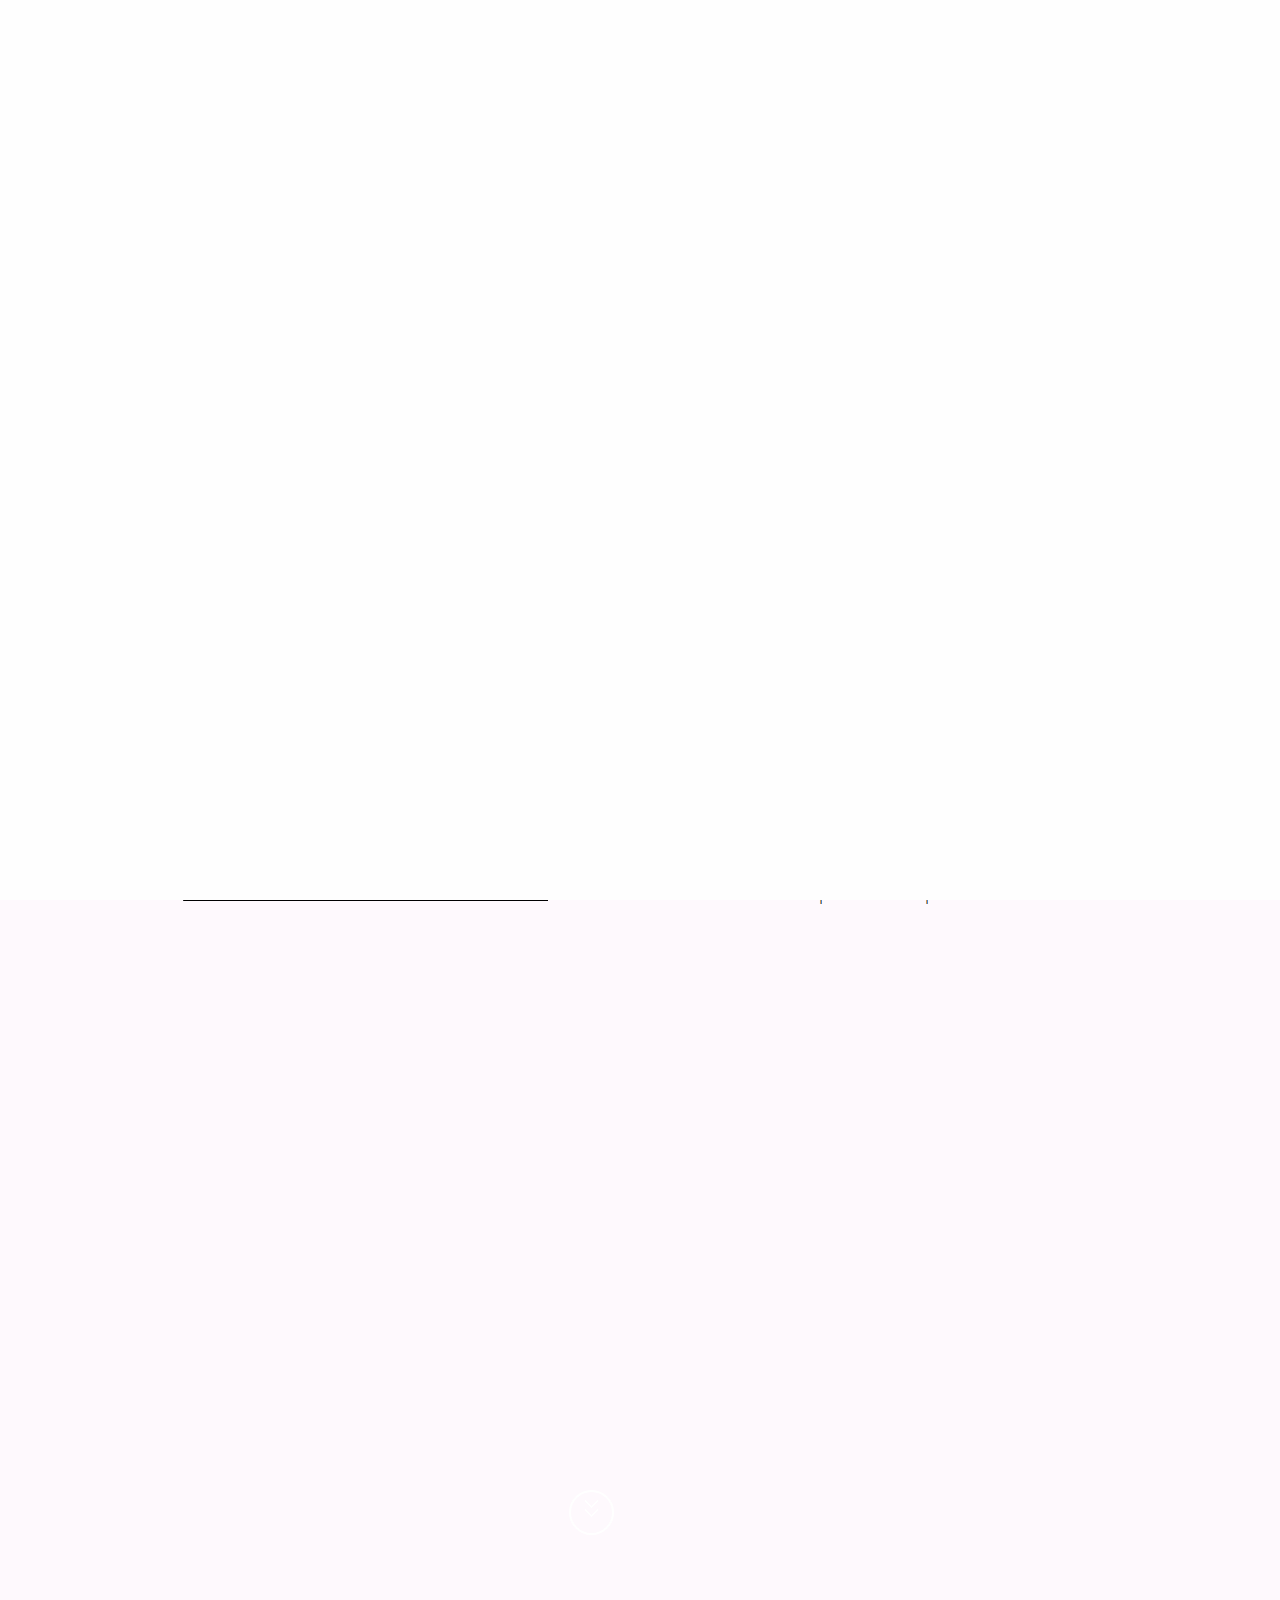
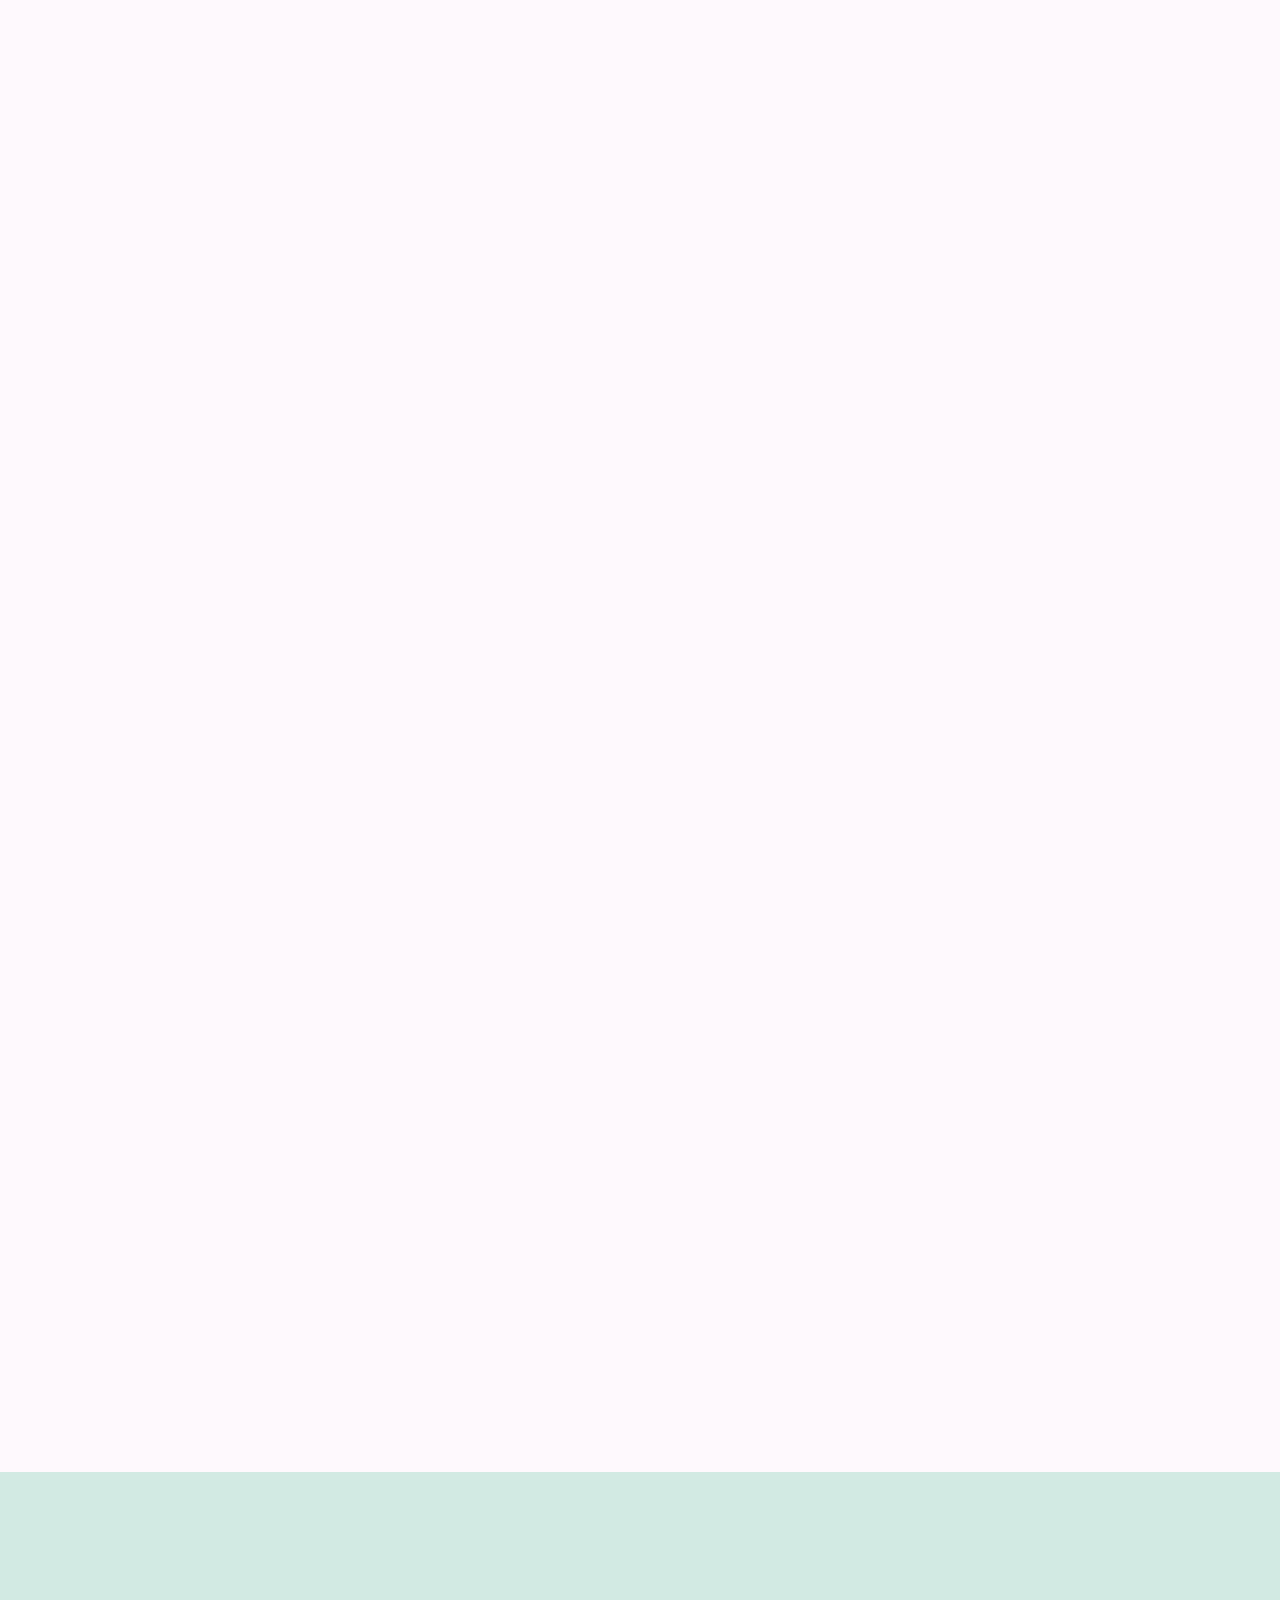
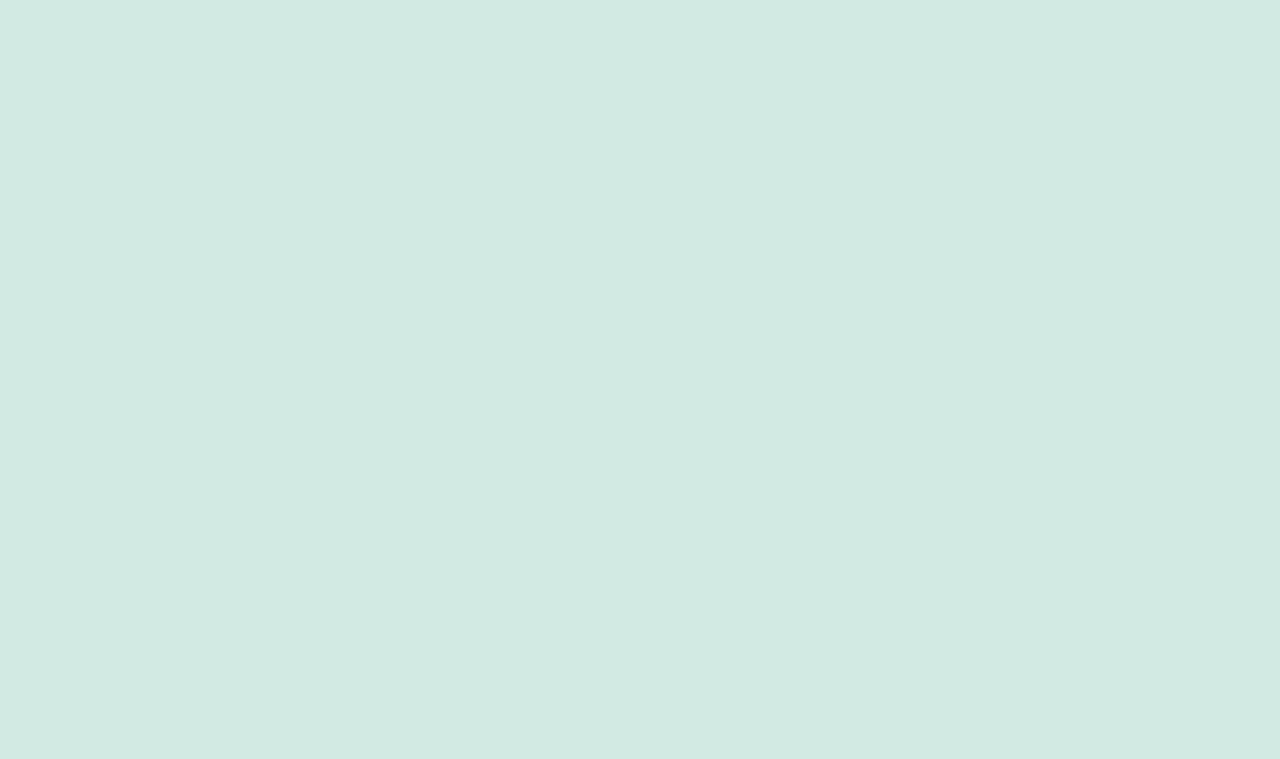
==== index.html @ eb75ded3 "folder change" ====
<!doctype html>
<!--[if lt IE 7]>      <html class="no-js lt-ie9 lt-ie8 lt-ie7" lang=""> <![endif]-->
<!--[if IE 7]>         <html class="no-js lt-ie9 lt-ie8" lang=""> <![endif]-->
<!--[if IE 8]>         <html class="no-js lt-ie9" lang=""> <![endif]-->
<!--[if gt IE 8]><!--> <html class="no-js" lang=""> <!--<![endif]-->
    <head>
        <meta charset="utf-8">
        <meta http-equiv="X-UA-Compatible" content="IE=edge,chrome=1">
        <title>Pink-Donut One Page Template</title>
        <meta name="description" content="">
        <meta name="viewport" content="width=device-width, initial-scale=1">
        <link rel="apple-touch-icon" href="apple-touch-icon.png">

        <!--<link href='https://fonts.googleapis.com/css?family=Titillium+Web:400,200,300,600,700' rel='stylesheet' type='text/css'>-->
        <link rel="stylesheet" href="assets/css/fonticons.css">
        <link rel="stylesheet" href="assets/fonts/stylesheet.css">
        <link rel="stylesheet" href="assets/css/font-awesome.min.css">
        <link rel="stylesheet" href="assets/css/bootstrap.min.css">
        <!--        <link rel="stylesheet" href="assets/css/bootstrap-theme.min.css">-->


        <!--For Plugins external css-->
        <link rel="stylesheet" href="assets/css/plugins.css" />

        <!--Theme custom css -->
        <link rel="stylesheet" href="assets/css/style.css">

        <!--Theme Responsive css-->
        <link rel="stylesheet" href="assets/css/responsive.css" />

        <script src="assets/js/vendor/modernizr-2.8.3-respond-1.4.2.min.js"></script>
    </head>
    <body>
        <!--[if lt IE 8]>
            <p class="browserupgrade">You are using an <strong>outdated</strong> browser. Please <a href="http://browsehappy.com/">upgrade your browser</a> to improve your experience.</p>
        <![endif]-->
		<div class='preloader'><div class='loaded'>&nbsp;</div></div>
        <!--Home page style-->
        <header id="main_menu" class="header">
            <div class="main_menu_bg navbar-fixed-top">
                <div class="container">
                    <div class="row">
                        <div class="nave_menu">
                            <nav class="navbar navbar-default">
                                <div class="container-fluid">
                                    <!-- Brand and toggle get grouped for better mobile display -->
                                    <div class="navbar-header">
                                        <button type="button" class="navbar-toggle collapsed" data-toggle="collapse" data-target="#bs-example-navbar-collapse-1" aria-expanded="false">
                                            <span class="sr-only">Toggle navigation</span>
                                            <span class="icon-bar"></span>
                                            <span class="icon-bar"></span>
                                            <span class="icon-bar"></span>
                                        </button>
                                        
                                    </div>

                                    <!-- Collect the nav links, forms, and other content for toggling -->
                                    <div class="collapse navbar-collapse" id="bs-example-navbar-collapse-1">

                                        <ul class="nav navbar-nav">
                                            <li><a href="#home">Home</a></li>
                                            <li><a href="#whatido">What i do</a></li>
                                            <li><a href="#myworks">My works</a></li>
                                            <li><a href="#about">About</a></li>
                                            <li><a href="#contact">Contact</a></li>

                                        </ul>
                                    </div>
                                </div>
                            </nav>
                        </div>	
                    </div>

                </div>

            </div>
        </header> <!--End of header -->



        <section id="home" class="home">
            <div class="home_overlay">
                <div class="container">
                    <div class="row">
						
						<div id="carousel-example-generic" class="carousel slide" data-ride="carousel">
						  <!-- Indicators -->
						  <ol class="carousel-indicators">
							<li data-target="#carousel-example-generic" data-slide-to="0" class="active"></li>
							<li data-target="#carousel-example-generic" data-slide-to="1"></li>
							<li data-target="#carousel-example-generic" data-slide-to="2"></li>
						  </ol>

						  <!-- Wrapper for slides -->
						<div class="carousel-inner" role="listbox">
							<div class="item active">
								 <div class="carousel-caption">
									<p>Tacos cardigan truffaut Quanted!</p>
									<div class="btn_bg">
										<a href="" class="btn ">SEE MORE</a>
									</div>
								</div>
								<img src="assets/images/slider.jpg" alt="...">
							</div>
							<div class="item">
								<div class="carousel-caption">
									<p>Tacos cardigan truffaut Quanted!</p>
									<div class="btn_bg">
										<a href="" class="btn ">SEE MORE</a>
									</div>
								</div>
								<img src="assets/images/slider.jpg" alt="...">
							</div>
							<div class="item">
								<div class="carousel-caption">
									<p>Tacos cardigan truffaut Quanted!</p>
									<div class="btn_bg">
										<a href="" class="btn ">SEE MORE</a>
									</div>
								</div>
								<img src="assets/images/slider.jpg" alt="...">
							</div>
						</div>


						</div>						
						
						
						
						
						
						
						
						
						
						
						<div class="scrolldown">
							<a href="#whatido" class="scroll_btn"></a>
						</div>
						
						
                    </div>
                </div>
            </div>
        </section><!-- End of Banner Section -->


        

        <section id="whatido" class="whatido">
            <div class="container">
                <div class="row">
					<div class="col-md-6 col-sm-6 col-xs-12">
						<div class="head_title text-center wow fadeInLeft"  data-wow-duration="3s">
							<h2>What I Do</h2>
							<div class="separator"></div>
						</div>
					</div>
					
					<div class="col-md-6 col-sm-6 col-xs-12">
						<div class="head_title_rigth wow fadeInRight"  data-wow-duration="3s">
							<p>Fingerstache green juice semiotics quinoa, truffaut letterpress wolf photo booth ugh biodiesel mumblecore brunch. Meh austin vinyl banh mi, gluten-free chillwave scenester kombucha street art. Before they sold out lumbersexual chillwave, cold-pressed mumblecore beard pickled letterpress normcore crucifix.</p>
						</div>
					</div><!-- End of col-sm-5 -->
                    <div class="main_whatido_content text-center">
						<div class="col-md-4 col-sm-6 col-xs-12">
							<div class="single_whatido wow fadeInDown"  data-wow-duration="1s">
								<div class="single_whatido_img">
									<img src="assets/images/what1.png" alt="" />
								</div>
								<h3>ultricies</h3>
								<p>Four dollar toast messenger bag green juice, organic cliche tofu synth small batch locavore austin. Squid mlkshk authe ntic pinterest, pour-over gastropub XOXO seitan sartorial humblebrag. </p>
							</div>
						</div>
						
						<div class="col-md-4 col-sm-6 col-xs-12">
							<div class="single_whatido wow fadeInDown"  data-wow-duration="3s">
								<div class="single_whatido_img">
									<img src="assets/images/what2.png" alt="" />
								</div>
								<h3>porttitor</h3>
								<p>Four dollar toast messenger bag green juice, organic cliche tofu synth small batch locavore austin. Squid mlkshk authe ntic pinterest, pour-over gastropub XOXO seitan sartorial humblebrag. </p>
							</div>
						</div>
						
						<div class="col-md-4 col-sm-6 col-xs-12">
							<div class="single_whatido wow fadeInDown"  data-wow-duration="4s">
								<div class="single_whatido_img">
									<img src="assets/images/what3.png" alt="" />
								</div>
								<h3>Curabitur</h3>
								<p>Four dollar toast messenger bag green juice, organic cliche tofu synth small batch locavore austin. Squid mlkshk authe ntic pinterest, pour-over gastropub XOXO seitan sartorial humblebrag. </p>
							</div>
						</div>
                    </div>
                </div>
            </div>
        </section><!-- End of Features Section -->

        <section id="myworks" class="myworks">
            <div class="container">
                <div class="row">	
					<div class="col-md-1 col-md-offset-5 col-sm-1 col-sm-offset-5 col-xs-12 no-padding">
						<div class="scrolldownall text-right">
							<a href="#about" class="scroll_btnall"></a>
						</div>
					</div><!-- End of col-sm-2 -->
					<div class="col-md-6 col-sm-6 col-xs-12">
						<div class="head_title text-center wow fadeInLeft"  data-wow-duration="2s">
							<h2>My Works</h2>
							<div class="separator"></div>
						</div>
					</div>
					
                </div>
            </div>
			
			<div class="main_myworks_content text-center">
				<div class="single_work_colum col-md-3 col-sm-6 col-xs-12 wow fadeInLeft"  data-wow-duration="1.5s">
					<div class="single_work">
						<img src="assets/images/work1.jpg" alt="" />
					</div>
				</div>
				<div class="single_work_colum col-md-3 col-sm-6 col-xs-12 wow fadeInLeft"  data-wow-duration="2s">
					<div class="single_work">
						<img src="assets/images/work2.jpg" alt="" />
					</div>
				</div>
				<div class="single_work_colum col-md-3 col-sm-6 col-xs-12 wow fadeInLeft"  data-wow-duration="3s">
					<div class="single_work">
						<img src="assets/images/work3.jpg" alt="" />
					</div>
				</div>
				<div class="single_work_colum col-md-3 col-sm-6 col-xs-12 wow fadeInLeft"  data-wow-duration="4s">
					<div class="single_work">
						<img src="assets/images/work4.jpg" alt="" />
					</div>
				</div>
				
				<div class="btn_bg wow fadeInLeft"  data-wow-duration="3s">
				<a href="" class="btn">load More</a>
				</div>
			</div>
        </section><!-- End of Features Section -->
		
		
		
        <section id="about" class="about">
            <div class="container">
                <div class="row">
					<div class="col-md-6 col-sm-6 col-xs-12 wow fadeInLeft"  data-wow-duration="2s">
						<div class="head_title text-center">
							<h2>About me</h2>
							<div class="separator"></div>
						</div>
					</div>
					<div class="col-md-6 col-sm-6 col-xs-12 wow fadeInRight"  data-wow-duration="2s">
						<div class="head_title_rigth">
							<p>Fingerstache green juice semiotics quinoa, truffaut letterpress wolf photo booth ugh biodiesel mumblecore brunch. Meh austin vinyl banh mi, gluten-free chillwave scenester kombucha street art. Before they sold out lumbersexual chillwave, cold-pressed mumblecore beard pickled letterpress normcore crucifix.</p>
						</div>
					</div>
                    <div class="main_about_content text-center">
                       <div class="col-md-4 col-sm-6 col-xs-12 wow fadeInLeft"  data-wow-duration="1.5s">
							<div class="single_about">
								<div class="single_about_img">
									<img src="assets/images/skil1.png" alt="" />
								</div>
								<h3><span class="statistic-counter">30.25</span>Curabitur</h3>
								<p>Four dollar toast messenger bag green juice, organic cliche tofu synth small batch locavore austin. Squid mlkshk authe ntic pinterest, pour-over gastropub XOXO seitan sartorial humblebrag. </p>
							</div>
						</div>
						
                       <div class="col-md-4 col-sm-6 col-xs-12 wow fadeInLeft"  data-wow-duration="2s">
							<div class="single_about">
								<div class="single_about_img">
									<img src="assets/images/skil1.png" alt="" />
								</div>
								<h3><span class="statistic-counter">20.75</span>spanCurabitur</h3>
								<p>Four dollar toast messenger bag green juice, organic cliche tofu synth small batch locavore austin. Squid mlkshk authe ntic pinterest, pour-over gastropub XOXO seitan sartorial humblebrag. </p>
							</div>
						</div>
						
                       <div class="col-md-4 col-sm-6 col-xs-12 wow fadeInLeft"  data-wow-duration="3s">
							<div class="single_about">
								<div class="single_about_img">
									<img src="assets/images/skil1.png" alt="" />
								</div>
								<h3><span class="statistic-counter">15.20</span>Curabitur</h3>
								<p>Four dollar toast messenger bag green juice, organic cliche tofu synth small batch locavore austin. Squid mlkshk authe ntic pinterest, pour-over gastropub XOXO seitan sartorial humblebrag. </p>
							</div>
						</div> 
                    </div>
                </div>
            </div>
        </section><!-- End of Features Section -->

       





        <section id="contact" class="contact">
            <div class="container">
                <div class="row">
                    <div class="main_contact">
                        
                        <div class="contact_content">
                            
                            <div class="col-md-6 col-sm-6 col-xs-12 wow fadeInLeft"  data-wow-duration="2s">
								<div class="contact_message">
									<form action="#" id="formid">
										<label for="">Name</label>
										<div class="form-group">
											<input type="text" class="form-control" name="name" placeholder="name" required="">
										</div>
										
										<label for="">Email</label>
										<div class="form-group">
											<input type="email" class="form-control" name="email" placeholder="Email" required="">
										</div>

										<label for="">Message</label>
										<div class="form-group">
											<textarea class="form-control" name="message" rows="8" placeholder="Message"></textarea>
										</div>

										<div class="message_btn text-center">
											<div class="btn_bg">
												<a href="" class="btn">Send</a>
											</div>
										</div>
									</form>
								</div>
							</div>

                            <div class="col-md-6 col-sm-6 col-xs-12 wow fadeInRight"  data-wow-duration="2s">
								<div class="contact_socail_bookmark_area">
									<div class="head_title text-center">
										<h2>GET IN TOUCH</h2>
										<div class="separator"></div>
									</div>
									
									
									<div class="contact_socail_bookmark">
										<a href=""><img src="assets/images/fb.png" alt="" /></a>
										<a href=""><img src="assets/images/fb.png" alt="" /></a>
										<a href=""><img src="assets/images/fb.png" alt="" /></a>
										<a href=""><img src="assets/images/fb.png" alt="" /></a>
										<a href=""><img src="assets/images/fb.png" alt="" /></a>
									</div>
									
									<div class="contact_adress">
										<h3>Address:</h3>
										<span>9114 Bridge Street ,</span>
										<span>Hillsboro, OR 97124</span>
									</div>
									
									<div class="row">
										<div class="col-md-6 col-sm-6 col-xs-12">
											<div class="single_contact_phone">
												<h3>Phone:</h3>
												<span>+48 202 - 555 - 0114</span>
											</div>
										</div>
										
										<div class="col-md-6 col-sm-6 col-xs-12">
											<div class="single_contact_phone">
												<h3>Email:</h3>
												<span>XS@yoursite.com</span>
											</div>
										</div>
									</div>
									
								</div>
							</div>
                        </div>
                    </div>
                </div>
				
				<div class="row">
					<div class="footer_copyright">
					
						<div class="col-md-6 col-sm-6 col-xs-12 wow fadeInDown"  data-wow-duration="3s">
							<div class="single_copyirgth text-left">
								<p>Copyright 2016 &copy; by XS@mail.com</p>
							</div>
						</div>
						
						<div class="col-md-6 col-sm-6 col-xs-12">
							<div class="single_copyirgth wow fadeInUp"  data-wow-duration="2s">
								<ul class="navbar-right">
									<li class="active"><a href="#home">Home</a></li>
									<li><a href="#whatido">What i do</a></li>
									<li><a href="#myworks">My works</a></li>
									<li><a href="#about">About</a></li>
									<li><a href="#contact">Contact</a></li>
								</ul>
							</div>
						</div>
						
					</div>
				</div>
            </div>
        </section><!-- End of contact With Map Section -->

        

       





        <!-- STRAT SCROLL TO TOP -->

        <div class="scrollup">
            <a href="#"><i class="fa fa-chevron-up"></i></a>
        </div>

        <script src="assets/js/vendor/jquery-1.11.2.min.js"></script>
        <script src="assets/js/vendor/bootstrap.min.js"></script>
        <script src="assets/js/vendor/isotope.min.js"></script>

        <script src="assets/js/jquery.easypiechart.min.js"></script>
        <script src="assets/js/jquery.mixitup.min.js"></script>
        
            
        <script src="assets/js/plugins.js"></script>
        <script src="assets/js/main.js"></script>
        
    </body>
</html>
---- assets/css/fonticons.css ----
@font-face {
	font-family: 'Linearicons-Free';
	src:url('../fonts/Linearicons-Free.eot?w118d');
	src:url('../fonts/Linearicons-Free.eot?#iefixw118d') format('embedded-opentype'),
		url('../fonts/Linearicons-Free.woff2?w118d') format('woff2'),
		url('../fonts/Linearicons-Free.woff?w118d') format('woff'),
		url('../fonts/Linearicons-Free.ttf?w118d') format('truetype'),
		url('../fonts/Linearicons-Free.svg?w118d#Linearicons-Free') format('svg');
	font-weight: normal;
	font-style: normal;
}

.lnr {
	font-family: 'Linearicons-Free';
	speak: none;
	font-style: normal;
	font-weight: normal;
	font-variant: normal;
	text-transform: none;
	line-height: 1;

	/* Better Font Rendering =========== */
	-webkit-font-smoothing: antialiased;
	-moz-osx-font-smoothing: grayscale;
}

.lnr-home:before {
	content: "\e800";
}
.lnr-apartment:before {
	content: "\e801";
}
.lnr-pencil:before {
	content: "\e802";
}
.lnr-magic-wand:before {
	content: "\e803";
}
.lnr-drop:before {
	content: "\e804";
}
.lnr-lighter:before {
	content: "\e805";
}
.lnr-poop:before {
	content: "\e806";
}
.lnr-sun:before {
	content: "\e807";
}
.lnr-moon:before {
	content: "\e808";
}
.lnr-cloud:before {
	content: "\e809";
}
.lnr-cloud-upload:before {
	content: "\e80a";
}
.lnr-cloud-download:before {
	content: "\e80b";
}
.lnr-cloud-sync:before {
	content: "\e80c";
}
.lnr-cloud-check:before {
	content: "\e80d";
}
.lnr-database:before {
	content: "\e80e";
}
.lnr-lock:before {
	content: "\e80f";
}
.lnr-cog:before {
	content: "\e810";
}
.lnr-trash:before {
	content: "\e811";
}
.lnr-dice:before {
	content: "\e812";
}
.lnr-heart:before {
	content: "\e813";
}
.lnr-star:before {
	content: "\e814";
}
.lnr-star-half:before {
	content: "\e815";
}
.lnr-star-empty:before {
	content: "\e816";
}
.lnr-flag:before {
	content: "\e817";
}
.lnr-envelope:before {
	content: "\e818";
}
.lnr-paperclip:before {
	content: "\e819";
}
.lnr-inbox:before {
	content: "\e81a";
}
.lnr-eye:before {
	content: "\e81b";
}
.lnr-printer:before {
	content: "\e81c";
}
.lnr-file-empty:before {
	content: "\e81d";
}
.lnr-file-add:before {
	content: "\e81e";
}
.lnr-enter:before {
	content: "\e81f";
}
.lnr-exit:before {
	content: "\e820";
}
.lnr-graduation-hat:before {
	content: "\e821";
}
.lnr-license:before {
	content: "\e822";
}
.lnr-music-note:before {
	content: "\e823";
}
.lnr-film-play:before {
	content: "\e824";
}
.lnr-camera-video:before {
	content: "\e825";
}
.lnr-camera:before {
	content: "\e826";
}
.lnr-picture:before {
	content: "\e827";
}
.lnr-book:before {
	content: "\e828";
}
.lnr-bookmark:before {
	content: "\e829";
}
.lnr-user:before {
	content: "\e82a";
}
.lnr-users:before {
	content: "\e82b";
}
.lnr-shirt:before {
	content: "\e82c";
}
.lnr-store:before {
	content: "\e82d";
}
.lnr-cart:before {
	content: "\e82e";
}
.lnr-tag:before {
	content: "\e82f";
}
.lnr-phone-handset:before {
	content: "\e830";
}
.lnr-phone:before {
	content: "\e831";
}
.lnr-pushpin:before {
	content: "\e832";
}
.lnr-map-marker:before {
	content: "\e833";
}
.lnr-map:before {
	content: "\e834";
}
.lnr-location:before {
	content: "\e835";
}
.lnr-calendar-full:before {
	content: "\e836";
}
.lnr-keyboard:before {
	content: "\e837";
}
.lnr-spell-check:before {
	content: "\e838";
}
.lnr-screen:before {
	content: "\e839";
}
.lnr-smartphone:before {
	content: "\e83a";
}
.lnr-tablet:before {
	content: "\e83b";
}
.lnr-laptop:before {
	content: "\e83c";
}
.lnr-laptop-phone:before {
	content: "\e83d";
}
.lnr-power-switch:before {
	content: "\e83e";
}
.lnr-bubble:before {
	content: "\e83f";
}
.lnr-heart-pulse:before {
	content: "\e840";
}
.lnr-construction:before {
	content: "\e841";
}
.lnr-pie-chart:before {
	content: "\e842";
}
.lnr-chart-bars:before {
	content: "\e843";
}
.lnr-gift:before {
	content: "\e844";
}
.lnr-diamond:before {
	content: "\e845";
}
.lnr-linearicons:before {
	content: "\e846";
}
.lnr-dinner:before {
	content: "\e847";
}
.lnr-coffee-cup:before {
	content: "\e848";
}
.lnr-leaf:before {
	content: "\e849";
}
.lnr-paw:before {
	content: "\e84a";
}
.lnr-rocket:before {
	content: "\e84b";
}
.lnr-briefcase:before {
	content: "\e84c";
}
.lnr-bus:before {
	content: "\e84d";
}
.lnr-car:before {
	content: "\e84e";
}
.lnr-train:before {
	content: "\e84f";
}
.lnr-bicycle:before {
	content: "\e850";
}
.lnr-wheelchair:before {
	content: "\e851";
}
.lnr-select:before {
	content: "\e852";
}
.lnr-earth:before {
	content: "\e853";
}
.lnr-smile:before {
	content: "\e854";
}
.lnr-sad:before {
	content: "\e855";
}
.lnr-neutral:before {
	content: "\e856";
}
.lnr-mustache:before {
	content: "\e857";
}
.lnr-alarm:before {
	content: "\e858";
}
.lnr-bullhorn:before {
	content: "\e859";
}
.lnr-volume-high:before {
	content: "\e85a";
}
.lnr-volume-medium:before {
	content: "\e85b";
}
.lnr-volume-low:before {
	content: "\e85c";
}
.lnr-volume:before {
	content: "\e85d";
}
.lnr-mic:before {
	content: "\e85e";
}
.lnr-hourglass:before {
	content: "\e85f";
}
.lnr-undo:before {
	content: "\e860";
}
.lnr-redo:before {
	content: "\e861";
}
.lnr-sync:before {
	content: "\e862";
}
.lnr-history:before {
	content: "\e863";
}
.lnr-clock:before {
	content: "\e864";
}
.lnr-download:before {
	content: "\e865";
}
.lnr-upload:before {
	content: "\e866";
}
.lnr-enter-down:before {
	content: "\e867";
}
.lnr-exit-up:before {
	content: "\e868";
}
.lnr-bug:before {
	content: "\e869";
}
.lnr-code:before {
	content: "\e86a";
}
.lnr-link:before {
	content: "\e86b";
}
.lnr-unlink:before {
	content: "\e86c";
}
.lnr-thumbs-up:before {
	content: "\e86d";
}
.lnr-thumbs-down:before {
	content: "\e86e";
}
.lnr-magnifier:before {
	content: "\e86f";
}
.lnr-cross:before {
	content: "\e870";
}
.lnr-menu:before {
	content: "\e871";
}
.lnr-list:before {
	content: "\e872";
}
.lnr-chevron-up:before {
	content: "\e873";
}
.lnr-chevron-down:before {
	content: "\e874";
}
.lnr-chevron-left:before {
	content: "\e875";
}
.lnr-chevron-right:before {
	content: "\e876";
}
.lnr-arrow-up:before {
	content: "\e877";
}
.lnr-arrow-down:before {
	content: "\e878";
}
.lnr-arrow-left:before {
	content: "\e879";
}
.lnr-arrow-right:before {
	content: "\e87a";
}
.lnr-move:before {
	content: "\e87b";
}
.lnr-warning:before {
	content: "\e87c";
}
.lnr-question-circle:before {
	content: "\e87d";
}
.lnr-menu-circle:before {
	content: "\e87e";
}
.lnr-checkmark-circle:before {
	content: "\e87f";
}
.lnr-cross-circle:before {
	content: "\e880";
}
.lnr-plus-circle:before {
	content: "\e881";
}
.lnr-circle-minus:before {
	content: "\e882";
}
.lnr-arrow-up-circle:before {
	content: "\e883";
}
.lnr-arrow-down-circle:before {
	content: "\e884";
}
.lnr-arrow-left-circle:before {
	content: "\e885";
}
.lnr-arrow-right-circle:before {
	content: "\e886";
}
.lnr-chevron-up-circle:before {
	content: "\e887";
}
.lnr-chevron-down-circle:before {
	content: "\e888";
}
.lnr-chevron-left-circle:before {
	content: "\e889";
}
.lnr-chevron-right-circle:before {
	content: "\e88a";
}
.lnr-crop:before {
	content: "\e88b";
}
.lnr-frame-expand:before {
	content: "\e88c";
}
.lnr-frame-contract:before {
	content: "\e88d";
}
.lnr-layers:before {
	content: "\e88e";
}
.lnr-funnel:before {
	content: "\e88f";
}
.lnr-text-format:before {
	content: "\e890";
}
.lnr-text-format-remove:before {
	content: "\e891";
}
.lnr-text-size:before {
	content: "\e892";
}
.lnr-bold:before {
	content: "\e893";
}
.lnr-italic:before {
	content: "\e894";
}
.lnr-underline:before {
	content: "\e895";
}
.lnr-strikethrough:before {
	content: "\e896";
}
.lnr-highlight:before {
	content: "\e897";
}
.lnr-text-align-left:before {
	content: "\e898";
}
.lnr-text-align-center:before {
	content: "\e899";
}
.lnr-text-align-right:before {
	content: "\e89a";
}
.lnr-text-align-justify:before {
	content: "\e89b";
}
.lnr-line-spacing:before {
	content: "\e89c";
}
.lnr-indent-increase:before {
	content: "\e89d";
}
.lnr-indent-decrease:before {
	content: "\e89e";
}
.lnr-pilcrow:before {
	content: "\e89f";
}
.lnr-direction-ltr:before {
	content: "\e8a0";
}
.lnr-direction-rtl:before {
	content: "\e8a1";
}
.lnr-page-break:before {
	content: "\e8a2";
}
.lnr-sort-alpha-asc:before {
	content: "\e8a3";
}
.lnr-sort-amount-asc:before {
	content: "\e8a4";
}
.lnr-hand:before {
	content: "\e8a5";
}
.lnr-pointer-up:before {
	content: "\e8a6";
}
.lnr-pointer-right:before {
	content: "\e8a7";
}
.lnr-pointer-down:before {
	content: "\e8a8";
}
.lnr-pointer-left:before {
	content: "\e8a9";
}
---- assets/fonts/stylesheet.css ----
/* Generated by Font Squirrel (http://www.fontsquirrel.com) on February 13, 2016 */



@font-face {
    font-family: 'big_johnregular';
    src: url('big_john.eot');
    src: url('big_john.eot?#iefix') format('embedded-opentype'),
         url('big_john.woff2') format('woff2'),
         url('big_john.woff') format('woff'),
         url('big_john.ttf') format('truetype'),
         url('big_john.svg#big_johnregular') format('svg');
    font-weight: normal;
    font-style: normal;

}




@font-face {
    font-family: 'open_sanslight';
    src: url('opensans-light.eot');
    src: url('opensans-light.eot?#iefix') format('embedded-opentype'),
         url('opensans-light.woff2') format('woff2'),
         url('opensans-light.woff') format('woff'),
         url('opensans-light.ttf') format('truetype'),
         url('opensans-light.svg#open_sanslight') format('svg');
    font-weight: normal;
    font-style: normal;

}




@font-face {
    font-family: 'open_sansregular';
    src: url('opensans-regular.eot');
    src: url('opensans-regular.eot?#iefix') format('embedded-opentype'),
         url('opensans-regular.woff2') format('woff2'),
         url('opensans-regular.woff') format('woff'),
         url('opensans-regular.ttf') format('truetype'),
         url('opensans-regular.svg#open_sansregular') format('svg');
    font-weight: normal;
    font-style: normal;

}
---- assets/css/plugins.css ----
/*
Author: XpeedStudio
Author URI: http://themeforest.net/user/XpeedStudio/portfolio
*/


//Animate CSS

@charset "UTF-8";.animated{-webkit-animation-duration:1s;animation-duration:1s;-webkit-animation-fill-mode:both;animation-fill-mode:both}.animated.hinge{-webkit-animation-duration:2s;animation-duration:2s}@-webkit-keyframes bounce{0%,20%,50%,80%,100%{-webkit-transform:translateY(0);transform:translateY(0)}40%{-webkit-transform:translateY(-30px);transform:translateY(-30px)}60%{-webkit-transform:translateY(-15px);transform:translateY(-15px)}}@keyframes bounce{0%,20%,50%,80%,100%{-webkit-transform:translateY(0);-ms-transform:translateY(0);transform:translateY(0)}40%{-webkit-transform:translateY(-30px);-ms-transform:translateY(-30px);transform:translateY(-30px)}60%{-webkit-transform:translateY(-15px);-ms-transform:translateY(-15px);transform:translateY(-15px)}}.bounce{-webkit-animation-name:bounce;animation-name:bounce}@-webkit-keyframes flash{0%,50%,100%{opacity:1}25%,75%{opacity:0}}@keyframes flash{0%,50%,100%{opacity:1}25%,75%{opacity:0}}.flash{-webkit-animation-name:flash;animation-name:flash}@-webkit-keyframes pulse{0%{-webkit-transform:scale(1);transform:scale(1)}50%{-webkit-transform:scale(1.1);transform:scale(1.1)}100%{-webkit-transform:scale(1);transform:scale(1)}}@keyframes pulse{0%{-webkit-transform:scale(1);-ms-transform:scale(1);transform:scale(1)}50%{-webkit-transform:scale(1.1);-ms-transform:scale(1.1);transform:scale(1.1)}100%{-webkit-transform:scale(1);-ms-transform:scale(1);transform:scale(1)}}.pulse{-webkit-animation-name:pulse;animation-name:pulse}@-webkit-keyframes shake{0%,100%{-webkit-transform:translateX(0);transform:translateX(0)}10%,30%,50%,70%,90%{-webkit-transform:translateX(-10px);transform:translateX(-10px)}20%,40%,60%,80%{-webkit-transform:translateX(10px);transform:translateX(10px)}}@keyframes shake{0%,100%{-webkit-transform:translateX(0);-ms-transform:translateX(0);transform:translateX(0)}10%,30%,50%,70%,90%{-webkit-transform:translateX(-10px);-ms-transform:translateX(-10px);transform:translateX(-10px)}20%,40%,60%,80%{-webkit-transform:translateX(10px);-ms-transform:translateX(10px);transform:translateX(10px)}}.shake{-webkit-animation-name:shake;animation-name:shake}@-webkit-keyframes swing{20%{-webkit-transform:rotate(15deg);transform:rotate(15deg)}40%{-webkit-transform:rotate(-10deg);transform:rotate(-10deg)}60%{-webkit-transform:rotate(5deg);transform:rotate(5deg)}80%{-webkit-transform:rotate(-5deg);transform:rotate(-5deg)}100%{-webkit-transform:rotate(0);transform:rotate(0)}}@keyframes swing{20%{-webkit-transform:rotate(15deg);-ms-transform:rotate(15deg);transform:rotate(15deg)}40%{-webkit-transform:rotate(-10deg);-ms-transform:rotate(-10deg);transform:rotate(-10deg)}60%{-webkit-transform:rotate(5deg);-ms-transform:rotate(5deg);transform:rotate(5deg)}80%{-webkit-transform:rotate(-5deg);-ms-transform:rotate(-5deg);transform:rotate(-5deg)}100%{-webkit-transform:rotate(0);-ms-transform:rotate(0);transform:rotate(0)}}.swing{-webkit-transform-origin:top center;-ms-transform-origin:top center;transform-origin:top center;-webkit-animation-name:swing;animation-name:swing}@-webkit-keyframes tada{0%{-webkit-transform:scale(1);transform:scale(1)}10%,20%{-webkit-transform:scale(.9)rotate(-3deg);transform:scale(.9)rotate(-3deg)}30%,50%,70%,90%{-webkit-transform:scale(1.1)rotate(3deg);transform:scale(1.1)rotate(3deg)}40%,60%,80%{-webkit-transform:scale(1.1)rotate(-3deg);transform:scale(1.1)rotate(-3deg)}100%{-webkit-transform:scale(1)rotate(0);transform:scale(1)rotate(0)}}@keyframes tada{0%{-webkit-transform:scale(1);-ms-transform:scale(1);transform:scale(1)}10%,20%{-webkit-transform:scale(.9)rotate(-3deg);-ms-transform:scale(.9)rotate(-3deg);transform:scale(.9)rotate(-3deg)}30%,50%,70%,90%{-webkit-transform:scale(1.1)rotate(3deg);-ms-transform:scale(1.1)rotate(3deg);transform:scale(1.1)rotate(3deg)}40%,60%,80%{-webkit-transform:scale(1.1)rotate(-3deg);-ms-transform:scale(1.1)rotate(-3deg);transform:scale(1.1)rotate(-3deg)}100%{-webkit-transform:scale(1)rotate(0);-ms-transform:scale(1)rotate(0);transform:scale(1)rotate(0)}}.tada{-webkit-animation-name:tada;animation-name:tada}@-webkit-keyframes wobble{0%{-webkit-transform:translateX(0%);transform:translateX(0%)}15%{-webkit-transform:translateX(-25%)rotate(-5deg);transform:translateX(-25%)rotate(-5deg)}30%{-webkit-transform:translateX(20%)rotate(3deg);transform:translateX(20%)rotate(3deg)}45%{-webkit-transform:translateX(-15%)rotate(-3deg);transform:translateX(-15%)rotate(-3deg)}60%{-webkit-transform:translateX(10%)rotate(2deg);transform:translateX(10%)rotate(2deg)}75%{-webkit-transform:translateX(-5%)rotate(-1deg);transform:translateX(-5%)rotate(-1deg)}100%{-webkit-transform:translateX(0%);transform:translateX(0%)}}@keyframes wobble{0%{-webkit-transform:translateX(0%);-ms-transform:translateX(0%);transform:translateX(0%)}15%{-webkit-transform:translateX(-25%)rotate(-5deg);-ms-transform:translateX(-25%)rotate(-5deg);transform:translateX(-25%)rotate(-5deg)}30%{-webkit-transform:translateX(20%)rotate(3deg);-ms-transform:translateX(20%)rotate(3deg);transform:translateX(20%)rotate(3deg)}45%{-webkit-transform:translateX(-15%)rotate(-3deg);-ms-transform:translateX(-15%)rotate(-3deg);transform:translateX(-15%)rotate(-3deg)}60%{-webkit-transform:translateX(10%)rotate(2deg);-ms-transform:translateX(10%)rotate(2deg);transform:translateX(10%)rotate(2deg)}75%{-webkit-transform:translateX(-5%)rotate(-1deg);-ms-transform:translateX(-5%)rotate(-1deg);transform:translateX(-5%)rotate(-1deg)}100%{-webkit-transform:translateX(0%);-ms-transform:translateX(0%);transform:translateX(0%)}}.wobble{-webkit-animation-name:wobble;animation-name:wobble}@-webkit-keyframes bounceIn{0%{opacity:0;-webkit-transform:scale(.3);transform:scale(.3)}50%{opacity:1;-webkit-transform:scale(1.05);transform:scale(1.05)}70%{-webkit-transform:scale(.9);transform:scale(.9)}100%{-webkit-transform:scale(1);transform:scale(1)}}@keyframes bounceIn{0%{opacity:0;-webkit-transform:scale(.3);-ms-transform:scale(.3);transform:scale(.3)}50%{opacity:1;-webkit-transform:scale(1.05);-ms-transform:scale(1.05);transform:scale(1.05)}70%{-webkit-transform:scale(.9);-ms-transform:scale(.9);transform:scale(.9)}100%{-webkit-transform:scale(1);-ms-transform:scale(1);transform:scale(1)}}.bounceIn{-webkit-animation-name:bounceIn;animation-name:bounceIn}@-webkit-keyframes bounceInDown{0%{opacity:0;-webkit-transform:translateY(-2000px);transform:translateY(-2000px)}60%{opacity:1;-webkit-transform:translateY(30px);transform:translateY(30px)}80%{-webkit-transform:translateY(-10px);transform:translateY(-10px)}100%{-webkit-transform:translateY(0);transform:translateY(0)}}@keyframes bounceInDown{0%{opacity:0;-webkit-transform:translateY(-2000px);-ms-transform:translateY(-2000px);transform:translateY(-2000px)}60%{opacity:1;-webkit-transform:translateY(30px);-ms-transform:translateY(30px);transform:translateY(30px)}80%{-webkit-transform:translateY(-10px);-ms-transform:translateY(-10px);transform:translateY(-10px)}100%{-webkit-transform:translateY(0);-ms-transform:translateY(0);transform:translateY(0)}}.bounceInDown{-webkit-animation-name:bounceInDown;animation-name:bounceInDown}@-webkit-keyframes bounceInLeft{0%{opacity:0;-webkit-transform:translateX(-2000px);transform:translateX(-2000px)}60%{opacity:1;-webkit-transform:translateX(30px);transform:translateX(30px)}80%{-webkit-transform:translateX(-10px);transform:translateX(-10px)}100%{-webkit-transform:translateX(0);transform:translateX(0)}}@keyframes bounceInLeft{0%{opacity:0;-webkit-transform:translateX(-2000px);-ms-transform:translateX(-2000px);transform:translateX(-2000px)}60%{opacity:1;-webkit-transform:translateX(30px);-ms-transform:translateX(30px);transform:translateX(30px)}80%{-webkit-transform:translateX(-10px);-ms-transform:translateX(-10px);transform:translateX(-10px)}100%{-webkit-transform:translateX(0);-ms-transform:translateX(0);transform:translateX(0)}}.bounceInLeft{-webkit-animation-name:bounceInLeft;animation-name:bounceInLeft}@-webkit-keyframes bounceInRight{0%{opacity:0;-webkit-transform:translateX(2000px);transform:translateX(2000px)}60%{opacity:1;-webkit-transform:translateX(-30px);transform:translateX(-30px)}80%{-webkit-transform:translateX(10px);transform:translateX(10px)}100%{-webkit-transform:translateX(0);transform:translateX(0)}}@keyframes bounceInRight{0%{opacity:0;-webkit-transform:translateX(2000px);-ms-transform:translateX(2000px);transform:translateX(2000px)}60%{opacity:1;-webkit-transform:translateX(-30px);-ms-transform:translateX(-30px);transform:translateX(-30px)}80%{-webkit-transform:translateX(10px);-ms-transform:translateX(10px);transform:translateX(10px)}100%{-webkit-transform:translateX(0);-ms-transform:translateX(0);transform:translateX(0)}}.bounceInRight{-webkit-animation-name:bounceInRight;animation-name:bounceInRight}@-webkit-keyframes bounceInUp{0%{opacity:0;-webkit-transform:translateY(2000px);transform:translateY(2000px)}60%{opacity:1;-webkit-transform:translateY(-30px);transform:translateY(-30px)}80%{-webkit-transform:translateY(10px);transform:translateY(10px)}100%{-webkit-transform:translateY(0);transform:translateY(0)}}@keyframes bounceInUp{0%{opacity:0;-webkit-transform:translateY(2000px);-ms-transform:translateY(2000px);transform:translateY(2000px)}60%{opacity:1;-webkit-transform:translateY(-30px);-ms-transform:translateY(-30px);transform:translateY(-30px)}80%{-webkit-transform:translateY(10px);-ms-transform:translateY(10px);transform:translateY(10px)}100%{-webkit-transform:translateY(0);-ms-transform:translateY(0);transform:translateY(0)}}.bounceInUp{-webkit-animation-name:bounceInUp;animation-name:bounceInUp}@-webkit-keyframes bounceOut{0%{-webkit-transform:scale(1);transform:scale(1)}25%{-webkit-transform:scale(.95);transform:scale(.95)}50%{opacity:1;-webkit-transform:scale(1.1);transform:scale(1.1)}100%{opacity:0;-webkit-transform:scale(.3);transform:scale(.3)}}@keyframes bounceOut{0%{-webkit-transform:scale(1);-ms-transform:scale(1);transform:scale(1)}25%{-webkit-transform:scale(.95);-ms-transform:scale(.95);transform:scale(.95)}50%{opacity:1;-webkit-transform:scale(1.1);-ms-transform:scale(1.1);transform:scale(1.1)}100%{opacity:0;-webkit-transform:scale(.3);-ms-transform:scale(.3);transform:scale(.3)}}.bounceOut{-webkit-animation-name:bounceOut;animation-name:bounceOut}@-webkit-keyframes bounceOutDown{0%{-webkit-transform:translateY(0);transform:translateY(0)}20%{opacity:1;-webkit-transform:translateY(-20px);transform:translateY(-20px)}100%{opacity:0;-webkit-transform:translateY(2000px);transform:translateY(2000px)}}@keyframes bounceOutDown{0%{-webkit-transform:translateY(0);-ms-transform:translateY(0);transform:translateY(0)}20%{opacity:1;-webkit-transform:translateY(-20px);-ms-transform:translateY(-20px);transform:translateY(-20px)}100%{opacity:0;-webkit-transform:translateY(2000px);-ms-transform:translateY(2000px);transform:translateY(2000px)}}.bounceOutDown{-webkit-animation-name:bounceOutDown;animation-name:bounceOutDown}@-webkit-keyframes bounceOutLeft{0%{-webkit-transform:translateX(0);transform:translateX(0)}20%{opacity:1;-webkit-transform:translateX(20px);transform:translateX(20px)}100%{opacity:0;-webkit-transform:translateX(-2000px);transform:translateX(-2000px)}}@keyframes bounceOutLeft{0%{-webkit-transform:translateX(0);-ms-transform:translateX(0);transform:translateX(0)}20%{opacity:1;-webkit-transform:translateX(20px);-ms-transform:translateX(20px);transform:translateX(20px)}100%{opacity:0;-webkit-transform:translateX(-2000px);-ms-transform:translateX(-2000px);transform:translateX(-2000px)}}.bounceOutLeft{-webkit-animation-name:bounceOutLeft;animation-name:bounceOutLeft}@-webkit-keyframes bounceOutRight{0%{-webkit-transform:translateX(0);transform:translateX(0)}20%{opacity:1;-webkit-transform:translateX(-20px);transform:translateX(-20px)}100%{opacity:0;-webkit-transform:translateX(2000px);transform:translateX(2000px)}}@keyframes bounceOutRight{0%{-webkit-transform:translateX(0);-ms-transform:translateX(0);transform:translateX(0)}20%{opacity:1;-webkit-transform:translateX(-20px);-ms-transform:translateX(-20px);transform:translateX(-20px)}100%{opacity:0;-webkit-transform:translateX(2000px);-ms-transform:translateX(2000px);transform:translateX(2000px)}}.bounceOutRight{-webkit-animation-name:bounceOutRight;animation-name:bounceOutRight}@-webkit-keyframes bounceOutUp{0%{-webkit-transform:translateY(0);transform:translateY(0)}20%{opacity:1;-webkit-transform:translateY(20px);transform:translateY(20px)}100%{opacity:0;-webkit-transform:translateY(-2000px);transform:translateY(-2000px)}}@keyframes bounceOutUp{0%{-webkit-transform:translateY(0);-ms-transform:translateY(0);transform:translateY(0)}20%{opacity:1;-webkit-transform:translateY(20px);-ms-transform:translateY(20px);transform:translateY(20px)}100%{opacity:0;-webkit-transform:translateY(-2000px);-ms-transform:translateY(-2000px);transform:translateY(-2000px)}}.bounceOutUp{-webkit-animation-name:bounceOutUp;animation-name:bounceOutUp}@-webkit-keyframes fadeIn{0%{opacity:0}100%{opacity:1}}@keyframes fadeIn{0%{opacity:0}100%{opacity:1}}.fadeIn{-webkit-animation-name:fadeIn;animation-name:fadeIn}@-webkit-keyframes fadeInDown{0%{opacity:0;-webkit-transform:translateY(-20px);transform:translateY(-20px)}100%{opacity:1;-webkit-transform:translateY(0);transform:translateY(0)}}@keyframes fadeInDown{0%{opacity:0;-webkit-transform:translateY(-20px);-ms-transform:translateY(-20px);transform:translateY(-20px)}100%{opacity:1;-webkit-transform:translateY(0);-ms-transform:translateY(0);transform:translateY(0)}}.fadeInDown{-webkit-animation-name:fadeInDown;animation-name:fadeInDown}@-webkit-keyframes fadeInDownBig{0%{opacity:0;-webkit-transform:translateY(-2000px);transform:translateY(-2000px)}100%{opacity:1;-webkit-transform:translateY(0);transform:translateY(0)}}@keyframes fadeInDownBig{0%{opacity:0;-webkit-transform:translateY(-2000px);-ms-transform:translateY(-2000px);transform:translateY(-2000px)}100%{opacity:1;-webkit-transform:translateY(0);-ms-transform:translateY(0);transform:translateY(0)}}.fadeInDownBig{-webkit-animation-name:fadeInDownBig;animation-name:fadeInDownBig}@-webkit-keyframes fadeInLeft{0%{opacity:0;-webkit-transform:translateX(-20px);transform:translateX(-20px)}100%{opacity:1;-webkit-transform:translateX(0);transform:translateX(0)}}@keyframes fadeInLeft{0%{opacity:0;-webkit-transform:translateX(-20px);-ms-transform:translateX(-20px);transform:translateX(-20px)}100%{opacity:1;-webkit-transform:translateX(0);-ms-transform:translateX(0);transform:translateX(0)}}.fadeInLeft{-webkit-animation-name:fadeInLeft;animation-name:fadeInLeft}@-webkit-keyframes fadeInLeftBig{0%{opacity:0;-webkit-transform:translateX(-2000px);transform:translateX(-2000px)}100%{opacity:1;-webkit-transform:translateX(0);transform:translateX(0)}}@keyframes fadeInLeftBig{0%{opacity:0;-webkit-transform:translateX(-2000px);-ms-transform:translateX(-2000px);transform:translateX(-2000px)}100%{opacity:1;-webkit-transform:translateX(0);-ms-transform:translateX(0);transform:translateX(0)}}.fadeInLeftBig{-webkit-animation-name:fadeInLeftBig;animation-name:fadeInLeftBig}@-webkit-keyframes fadeInRight{0%{opacity:0;-webkit-transform:translateX(20px);transform:translateX(20px)}100%{opacity:1;-webkit-transform:translateX(0);transform:translateX(0)}}@keyframes fadeInRight{0%{opacity:0;-webkit-transform:translateX(20px);-ms-transform:translateX(20px);transform:translateX(20px)}100%{opacity:1;-webkit-transform:translateX(0);-ms-transform:translateX(0);transform:translateX(0)}}.fadeInRight{-webkit-animation-name:fadeInRight;animation-name:fadeInRight}@-webkit-keyframes fadeInRightBig{0%{opacity:0;-webkit-transform:translateX(2000px);transform:translateX(2000px)}100%{opacity:1;-webkit-transform:translateX(0);transform:translateX(0)}}@keyframes fadeInRightBig{0%{opacity:0;-webkit-transform:translateX(2000px);-ms-transform:translateX(2000px);transform:translateX(2000px)}100%{opacity:1;-webkit-transform:translateX(0);-ms-transform:translateX(0);transform:translateX(0)}}.fadeInRightBig{-webkit-animation-name:fadeInRightBig;animation-name:fadeInRightBig}@-webkit-keyframes fadeInUp{0%{opacity:0;-webkit-transform:translateY(20px);transform:translateY(20px)}100%{opacity:1;-webkit-transform:translateY(0);transform:translateY(0)}}@keyframes fadeInUp{0%{opacity:0;-webkit-transform:translateY(20px);-ms-transform:translateY(20px);transform:translateY(20px)}100%{opacity:1;-webkit-transform:translateY(0);-ms-transform:translateY(0);transform:translateY(0)}}.fadeInUp{-webkit-animation-name:fadeInUp;animation-name:fadeInUp}@-webkit-keyframes fadeInUpBig{0%{opacity:0;-webkit-transform:translateY(2000px);transform:translateY(2000px)}100%{opacity:1;-webkit-transform:translateY(0);transform:translateY(0)}}@keyframes fadeInUpBig{0%{opacity:0;-webkit-transform:translateY(2000px);-ms-transform:translateY(2000px);transform:translateY(2000px)}100%{opacity:1;-webkit-transform:translateY(0);-ms-transform:translateY(0);transform:translateY(0)}}.fadeInUpBig{-webkit-animation-name:fadeInUpBig;animation-name:fadeInUpBig}@-webkit-keyframes fadeOut{0%{opacity:1}100%{opacity:0}}@keyframes fadeOut{0%{opacity:1}100%{opacity:0}}.fadeOut{-webkit-animation-name:fadeOut;animation-name:fadeOut}@-webkit-keyframes fadeOutDown{0%{opacity:1;-webkit-transform:translateY(0);transform:translateY(0)}100%{opacity:0;-webkit-transform:translateY(20px);transform:translateY(20px)}}@keyframes fadeOutDown{0%{opacity:1;-webkit-transform:translateY(0);-ms-transform:translateY(0);transform:translateY(0)}100%{opacity:0;-webkit-transform:translateY(20px);-ms-transform:translateY(20px);transform:translateY(20px)}}.fadeOutDown{-webkit-animation-name:fadeOutDown;animation-name:fadeOutDown}@-webkit-keyframes fadeOutDownBig{0%{opacity:1;-webkit-transform:translateY(0);transform:translateY(0)}100%{opacity:0;-webkit-transform:translateY(2000px);transform:translateY(2000px)}}@keyframes fadeOutDownBig{0%{opacity:1;-webkit-transform:translateY(0);-ms-transform:translateY(0);transform:translateY(0)}100%{opacity:0;-webkit-transform:translateY(2000px);-ms-transform:translateY(2000px);transform:translateY(2000px)}}.fadeOutDownBig{-webkit-animation-name:fadeOutDownBig;animation-name:fadeOutDownBig}@-webkit-keyframes fadeOutLeft{0%{opacity:1;-webkit-transform:translateX(0);transform:translateX(0)}100%{opacity:0;-webkit-transform:translateX(-20px);transform:translateX(-20px)}}@keyframes fadeOutLeft{0%{opacity:1;-webkit-transform:translateX(0);-ms-transform:translateX(0);transform:translateX(0)}100%{opacity:0;-webkit-transform:translateX(-20px);-ms-transform:translateX(-20px);transform:translateX(-20px)}}.fadeOutLeft{-webkit-animation-name:fadeOutLeft;animation-name:fadeOutLeft}@-webkit-keyframes fadeOutLeftBig{0%{opacity:1;-webkit-transform:translateX(0);transform:translateX(0)}100%{opacity:0;-webkit-transform:translateX(-2000px);transform:translateX(-2000px)}}@keyframes fadeOutLeftBig{0%{opacity:1;-webkit-transform:translateX(0);-ms-transform:translateX(0);transform:translateX(0)}100%{opacity:0;-webkit-transform:translateX(-2000px);-ms-transform:translateX(-2000px);transform:translateX(-2000px)}}.fadeOutLeftBig{-webkit-animation-name:fadeOutLeftBig;animation-name:fadeOutLeftBig}@-webkit-keyframes fadeOutRight{0%{opacity:1;-webkit-transform:translateX(0);transform:translateX(0)}100%{opacity:0;-webkit-transform:translateX(20px);transform:translateX(20px)}}@keyframes fadeOutRight{0%{opacity:1;-webkit-transform:translateX(0);-ms-transform:translateX(0);transform:translateX(0)}100%{opacity:0;-webkit-transform:translateX(20px);-ms-transform:translateX(20px);transform:translateX(20px)}}.fadeOutRight{-webkit-animation-name:fadeOutRight;animation-name:fadeOutRight}@-webkit-keyframes fadeOutRightBig{0%{opacity:1;-webkit-transform:translateX(0);transform:translateX(0)}100%{opacity:0;-webkit-transform:translateX(2000px);transform:translateX(2000px)}}@keyframes fadeOutRightBig{0%{opacity:1;-webkit-transform:translateX(0);-ms-transform:translateX(0);transform:translateX(0)}100%{opacity:0;-webkit-transform:translateX(2000px);-ms-transform:translateX(2000px);transform:translateX(2000px)}}.fadeOutRightBig{-webkit-animation-name:fadeOutRightBig;animation-name:fadeOutRightBig}@-webkit-keyframes fadeOutUp{0%{opacity:1;-webkit-transform:translateY(0);transform:translateY(0)}100%{opacity:0;-webkit-transform:translateY(-20px);transform:translateY(-20px)}}@keyframes fadeOutUp{0%{opacity:1;-webkit-transform:translateY(0);-ms-transform:translateY(0);transform:translateY(0)}100%{opacity:0;-webkit-transform:translateY(-20px);-ms-transform:translateY(-20px);transform:translateY(-20px)}}.fadeOutUp{-webkit-animation-name:fadeOutUp;animation-name:fadeOutUp}@-webkit-keyframes fadeOutUpBig{0%{opacity:1;-webkit-transform:translateY(0);transform:translateY(0)}100%{opacity:0;-webkit-transform:translateY(-2000px);transform:translateY(-2000px)}}@keyframes fadeOutUpBig{0%{opacity:1;-webkit-transform:translateY(0);-ms-transform:translateY(0);transform:translateY(0)}100%{opacity:0;-webkit-transform:translateY(-2000px);-ms-transform:translateY(-2000px);transform:translateY(-2000px)}}.fadeOutUpBig{-webkit-animation-name:fadeOutUpBig;animation-name:fadeOutUpBig}@-webkit-keyframes flip{0%{-webkit-transform:perspective(400px)translateZ(0)rotateY(0)scale(1);transform:perspective(400px)translateZ(0)rotateY(0)scale(1)}0%,40%{-webkit-animation-timing-function:ease-out;animation-timing-function:ease-out}40%{-webkit-transform:perspective(400px)translateZ(150px)rotateY(170deg)scale(1);transform:perspective(400px)translateZ(150px)rotateY(170deg)scale(1)}50%{-webkit-transform:perspective(400px)translateZ(150px)rotateY(190deg)scale(1);transform:perspective(400px)translateZ(150px)rotateY(190deg)scale(1);-webkit-animation-timing-function:ease-in;animation-timing-function:ease-in}80%{-webkit-transform:perspective(400px)translateZ(0)rotateY(360deg)scale(.95);transform:perspective(400px)translateZ(0)rotateY(360deg)scale(.95)}80%,100%{-webkit-animation-timing-function:ease-in;animation-timing-function:ease-in}100%{-webkit-transform:perspective(400px)translateZ(0)rotateY(360deg)scale(1);transform:perspective(400px)translateZ(0)rotateY(360deg)scale(1)}}@keyframes flip{0%{-webkit-transform:perspective(400px)translateZ(0)rotateY(0)scale(1);-ms-transform:perspective(400px)translateZ(0)rotateY(0)scale(1);transform:perspective(400px)translateZ(0)rotateY(0)scale(1)}0%,40%{-webkit-animation-timing-function:ease-out;animation-timing-function:ease-out}40%{-webkit-transform:perspective(400px)translateZ(150px)rotateY(170deg)scale(1);-ms-transform:perspective(400px)translateZ(150px)rotateY(170deg)scale(1);transform:perspective(400px)translateZ(150px)rotateY(170deg)scale(1)}50%{-webkit-transform:perspective(400px)translateZ(150px)rotateY(190deg)scale(1);-ms-transform:perspective(400px)translateZ(150px)rotateY(190deg)scale(1);transform:perspective(400px)translateZ(150px)rotateY(190deg)scale(1);-webkit-animation-timing-function:ease-in;animation-timing-function:ease-in}80%{-webkit-transform:perspective(400px)translateZ(0)rotateY(360deg)scale(.95);-ms-transform:perspective(400px)translateZ(0)rotateY(360deg)scale(.95);transform:perspective(400px)translateZ(0)rotateY(360deg)scale(.95)}80%,100%{-webkit-animation-timing-function:ease-in;animation-timing-function:ease-in}100%{-webkit-transform:perspective(400px)translateZ(0)rotateY(360deg)scale(1);-ms-transform:perspective(400px)translateZ(0)rotateY(360deg)scale(1);transform:perspective(400px)translateZ(0)rotateY(360deg)scale(1)}}.animated.flip{-webkit-backface-visibility:visible;-ms-backface-visibility:visible;backface-visibility:visible;-webkit-animation-name:flip;animation-name:flip}@-webkit-keyframes flipInX{0%{-webkit-transform:perspective(400px)rotateX(90deg);transform:perspective(400px)rotateX(90deg);opacity:0}40%{-webkit-transform:perspective(400px)rotateX(-10deg);transform:perspective(400px)rotateX(-10deg)}70%{-webkit-transform:perspective(400px)rotateX(10deg);transform:perspective(400px)rotateX(10deg)}100%{-webkit-transform:perspective(400px)rotateX(0);transform:perspective(400px)rotateX(0);opacity:1}}@keyframes flipInX{0%{-webkit-transform:perspective(400px)rotateX(90deg);-ms-transform:perspective(400px)rotateX(90deg);transform:perspective(400px)rotateX(90deg);opacity:0}40%{-webkit-transform:perspective(400px)rotateX(-10deg);-ms-transform:perspective(400px)rotateX(-10deg);transform:perspective(400px)rotateX(-10deg)}70%{-webkit-transform:perspective(400px)rotateX(10deg);-ms-transform:perspective(400px)rotateX(10deg);transform:perspective(400px)rotateX(10deg)}100%{-webkit-transform:perspective(400px)rotateX(0);-ms-transform:perspective(400px)rotateX(0);transform:perspective(400px)rotateX(0);opacity:1}}.flipInX{-webkit-backface-visibility:visible!important;-ms-backface-visibility:visible!important;backface-visibility:visible!important;-webkit-animation-name:flipInX;animation-name:flipInX}@-webkit-keyframes flipInY{0%{-webkit-transform:perspective(400px)rotateY(90deg);transform:perspective(400px)rotateY(90deg);opacity:0}40%{-webkit-transform:perspective(400px)rotateY(-10deg);transform:perspective(400px)rotateY(-10deg)}70%{-webkit-transform:perspective(400px)rotateY(10deg);transform:perspective(400px)rotateY(10deg)}100%{-webkit-transform:perspective(400px)rotateY(0);transform:perspective(400px)rotateY(0);opacity:1}}@keyframes flipInY{0%{-webkit-transform:perspective(400px)rotateY(90deg);-ms-transform:perspective(400px)rotateY(90deg);transform:perspective(400px)rotateY(90deg);opacity:0}40%{-webkit-transform:perspective(400px)rotateY(-10deg);-ms-transform:perspective(400px)rotateY(-10deg);transform:perspective(400px)rotateY(-10deg)}70%{-webkit-transform:perspective(400px)rotateY(10deg);-ms-transform:perspective(400px)rotateY(10deg);transform:perspective(400px)rotateY(10deg)}100%{-webkit-transform:perspective(400px)rotateY(0);-ms-transform:perspective(400px)rotateY(0);transform:perspective(400px)rotateY(0);opacity:1}}.flipInY{-webkit-backface-visibility:visible!important;-ms-backface-visibility:visible!important;backface-visibility:visible!important;-webkit-animation-name:flipInY;animation-name:flipInY}@-webkit-keyframes flipOutX{0%{-webkit-transform:perspective(400px)rotateX(0);transform:perspective(400px)rotateX(0);opacity:1}100%{-webkit-transform:perspective(400px)rotateX(90deg);transform:perspective(400px)rotateX(90deg);opacity:0}}@keyframes flipOutX{0%{-webkit-transform:perspective(400px)rotateX(0);-ms-transform:perspective(400px)rotateX(0);transform:perspective(400px)rotateX(0);opacity:1}100%{-webkit-transform:perspective(400px)rotateX(90deg);-ms-transform:perspective(400px)rotateX(90deg);transform:perspective(400px)rotateX(90deg);opacity:0}}.flipOutX{-webkit-animation-name:flipOutX;animation-name:flipOutX;-webkit-backface-visibility:visible!important;-ms-backface-visibility:visible!important;backface-visibility:visible!important}@-webkit-keyframes flipOutY{0%{-webkit-transform:perspective(400px)rotateY(0);transform:perspective(400px)rotateY(0);opacity:1}100%{-webkit-transform:perspective(400px)rotateY(90deg);transform:perspective(400px)rotateY(90deg);opacity:0}}@keyframes flipOutY{0%{-webkit-transform:perspective(400px)rotateY(0);-ms-transform:perspective(400px)rotateY(0);transform:perspective(400px)rotateY(0);opacity:1}100%{-webkit-transform:perspective(400px)rotateY(90deg);-ms-transform:perspective(400px)rotateY(90deg);transform:perspective(400px)rotateY(90deg);opacity:0}}.flipOutY{-webkit-backface-visibility:visible!important;-ms-backface-visibility:visible!important;backface-visibility:visible!important;-webkit-animation-name:flipOutY;animation-name:flipOutY}@-webkit-keyframes lightSpeedIn{0%{-webkit-transform:translateX(100%)skewX(-30deg);transform:translateX(100%)skewX(-30deg);opacity:0}60%{-webkit-transform:translateX(-20%)skewX(30deg);transform:translateX(-20%)skewX(30deg);opacity:1}80%{-webkit-transform:translateX(0%)skewX(-15deg);transform:translateX(0%)skewX(-15deg);opacity:1}100%{-webkit-transform:translateX(0%)skewX(0);transform:translateX(0%)skewX(0);opacity:1}}@keyframes lightSpeedIn{0%{-webkit-transform:translateX(100%)skewX(-30deg);-ms-transform:translateX(100%)skewX(-30deg);transform:translateX(100%)skewX(-30deg);opacity:0}60%{-webkit-transform:translateX(-20%)skewX(30deg);-ms-transform:translateX(-20%)skewX(30deg);transform:translateX(-20%)skewX(30deg);opacity:1}80%{-webkit-transform:translateX(0%)skewX(-15deg);-ms-transform:translateX(0%)skewX(-15deg);transform:translateX(0%)skewX(-15deg);opacity:1}100%{-webkit-transform:translateX(0%)skewX(0);-ms-transform:translateX(0%)skewX(0);transform:translateX(0%)skewX(0);opacity:1}}.lightSpeedIn{-webkit-animation-name:lightSpeedIn;animation-name:lightSpeedIn;-webkit-animation-timing-function:ease-out;animation-timing-function:ease-out}@-webkit-keyframes lightSpeedOut{0%{-webkit-transform:translateX(0%)skewX(0);transform:translateX(0%)skewX(0);opacity:1}100%{-webkit-transform:translateX(100%)skewX(-30deg);transform:translateX(100%)skewX(-30deg);opacity:0}}@keyframes lightSpeedOut{0%{-webkit-transform:translateX(0%)skewX(0);-ms-transform:translateX(0%)skewX(0);transform:translateX(0%)skewX(0);opacity:1}100%{-webkit-transform:translateX(100%)skewX(-30deg);-ms-transform:translateX(100%)skewX(-30deg);transform:translateX(100%)skewX(-30deg);opacity:0}}.lightSpeedOut{-webkit-animation-name:lightSpeedOut;animation-name:lightSpeedOut;-webkit-animation-timing-function:ease-in;animation-timing-function:ease-in}@-webkit-keyframes rotateIn{0%{-webkit-transform:rotate(-200deg);transform:rotate(-200deg);opacity:0}0%,100%{-webkit-transform-origin:center center;transform-origin:center center}100%{-webkit-transform:rotate(0);transform:rotate(0);opacity:1}}@keyframes rotateIn{0%{-webkit-transform:rotate(-200deg);-ms-transform:rotate(-200deg);transform:rotate(-200deg);opacity:0}0%,100%{-webkit-transform-origin:center center;-ms-transform-origin:center center;transform-origin:center center}100%{-webkit-transform:rotate(0);-ms-transform:rotate(0);transform:rotate(0);opacity:1}}.rotateIn{-webkit-animation-name:rotateIn;animation-name:rotateIn}@-webkit-keyframes rotateInDownLeft{0%{-webkit-transform:rotate(-90deg);transform:rotate(-90deg);opacity:0}0%,100%{-webkit-transform-origin:left bottom;transform-origin:left bottom}100%{-webkit-transform:rotate(0);transform:rotate(0);opacity:1}}@keyframes rotateInDownLeft{0%{-webkit-transform:rotate(-90deg);-ms-transform:rotate(-90deg);transform:rotate(-90deg);opacity:0}0%,100%{-webkit-transform-origin:left bottom;-ms-transform-origin:left bottom;transform-origin:left bottom}100%{-webkit-transform:rotate(0);-ms-transform:rotate(0);transform:rotate(0);opacity:1}}.rotateInDownLeft{-webkit-animation-name:rotateInDownLeft;animation-name:rotateInDownLeft}@-webkit-keyframes rotateInDownRight{0%{-webkit-transform:rotate(90deg);transform:rotate(90deg);opacity:0}0%,100%{-webkit-transform-origin:right bottom;transform-origin:right bottom}100%{-webkit-transform:rotate(0);transform:rotate(0);opacity:1}}@keyframes rotateInDownRight{0%{-webkit-transform:rotate(90deg);-ms-transform:rotate(90deg);transform:rotate(90deg);opacity:0}0%,100%{-webkit-transform-origin:right bottom;-ms-transform-origin:right bottom;transform-origin:right bottom}100%{-webkit-transform:rotate(0);-ms-transform:rotate(0);transform:rotate(0);opacity:1}}.rotateInDownRight{-webkit-animation-name:rotateInDownRight;animation-name:rotateInDownRight}@-webkit-keyframes rotateInUpLeft{0%{-webkit-transform:rotate(90deg);transform:rotate(90deg);opacity:0}0%,100%{-webkit-transform-origin:left bottom;transform-origin:left bottom}100%{-webkit-transform:rotate(0);transform:rotate(0);opacity:1}}@keyframes rotateInUpLeft{0%{-webkit-transform:rotate(90deg);-ms-transform:rotate(90deg);transform:rotate(90deg);opacity:0}0%,100%{-webkit-transform-origin:left bottom;-ms-transform-origin:left bottom;transform-origin:left bottom}100%{-webkit-transform:rotate(0);-ms-transform:rotate(0);transform:rotate(0);opacity:1}}.rotateInUpLeft{-webkit-animation-name:rotateInUpLeft;animation-name:rotateInUpLeft}@-webkit-keyframes rotateInUpRight{0%{-webkit-transform:rotate(-90deg);transform:rotate(-90deg);opacity:0}0%,100%{-webkit-transform-origin:right bottom;transform-origin:right bottom}100%{-webkit-transform:rotate(0);transform:rotate(0);opacity:1}}@keyframes rotateInUpRight{0%{-webkit-transform:rotate(-90deg);-ms-transform:rotate(-90deg);transform:rotate(-90deg);opacity:0}0%,100%{-webkit-transform-origin:right bottom;-ms-transform-origin:right bottom;transform-origin:right bottom}100%{-webkit-transform:rotate(0);-ms-transform:rotate(0);transform:rotate(0);opacity:1}}.rotateInUpRight{-webkit-animation-name:rotateInUpRight;animation-name:rotateInUpRight}@-webkit-keyframes rotateOut{0%{-webkit-transform:rotate(0);transform:rotate(0);opacity:1}0%,100%{-webkit-transform-origin:center center;transform-origin:center center}100%{-webkit-transform:rotate(200deg);transform:rotate(200deg);opacity:0}}@keyframes rotateOut{0%{-webkit-transform:rotate(0);-ms-transform:rotate(0);transform:rotate(0);opacity:1}0%,100%{-webkit-transform-origin:center center;-ms-transform-origin:center center;transform-origin:center center}100%{-webkit-transform:rotate(200deg);-ms-transform:rotate(200deg);transform:rotate(200deg);opacity:0}}.rotateOut{-webkit-animation-name:rotateOut;animation-name:rotateOut}@-webkit-keyframes rotateOutDownLeft{0%{-webkit-transform:rotate(0);transform:rotate(0);opacity:1}0%,100%{-webkit-transform-origin:left bottom;transform-origin:left bottom}100%{-webkit-transform:rotate(90deg);transform:rotate(90deg);opacity:0}}@keyframes rotateOutDownLeft{0%{-webkit-transform:rotate(0);-ms-transform:rotate(0);transform:rotate(0);opacity:1}0%,100%{-webkit-transform-origin:left bottom;-ms-transform-origin:left bottom;transform-origin:left bottom}100%{-webkit-transform:rotate(90deg);-ms-transform:rotate(90deg);transform:rotate(90deg);opacity:0}}.rotateOutDownLeft{-webkit-animation-name:rotateOutDownLeft;animation-name:rotateOutDownLeft}@-webkit-keyframes rotateOutDownRight{0%{-webkit-transform:rotate(0);transform:rotate(0);opacity:1}0%,100%{-webkit-transform-origin:right bottom;transform-origin:right bottom}100%{-webkit-transform:rotate(-90deg);transform:rotate(-90deg);opacity:0}}@keyframes rotateOutDownRight{0%{-webkit-transform:rotate(0);-ms-transform:rotate(0);transform:rotate(0);opacity:1}0%,100%{-webkit-transform-origin:right bottom;-ms-transform-origin:right bottom;transform-origin:right bottom}100%{-webkit-transform:rotate(-90deg);-ms-transform:rotate(-90deg);transform:rotate(-90deg);opacity:0}}.rotateOutDownRight{-webkit-animation-name:rotateOutDownRight;animation-name:rotateOutDownRight}@-webkit-keyframes rotateOutUpLeft{0%{-webkit-transform:rotate(0);transform:rotate(0);opacity:1}0%,100%{-webkit-transform-origin:left bottom;transform-origin:left bottom}100%{-webkit-transform:rotate(-90deg);transform:rotate(-90deg);opacity:0}}@keyframes rotateOutUpLeft{0%{-webkit-transform:rotate(0);-ms-transform:rotate(0);transform:rotate(0);opacity:1}0%,100%{-webkit-transform-origin:left bottom;-ms-transform-origin:left bottom;transform-origin:left bottom}100%{-webkit-transform:rotate(-90deg);-ms-transform:rotate(-90deg);transform:rotate(-90deg);opacity:0}}.rotateOutUpLeft{-webkit-animation-name:rotateOutUpLeft;animation-name:rotateOutUpLeft}@-webkit-keyframes rotateOutUpRight{0%{-webkit-transform:rotate(0);transform:rotate(0);opacity:1}0%,100%{-webkit-transform-origin:right bottom;transform-origin:right bottom}100%{-webkit-transform:rotate(90deg);transform:rotate(90deg);opacity:0}}@keyframes rotateOutUpRight{0%{-webkit-transform:rotate(0);-ms-transform:rotate(0);transform:rotate(0);opacity:1}0%,100%{-webkit-transform-origin:right bottom;-ms-transform-origin:right bottom;transform-origin:right bottom}100%{-webkit-transform:rotate(90deg);-ms-transform:rotate(90deg);transform:rotate(90deg);opacity:0}}.rotateOutUpRight{-webkit-animation-name:rotateOutUpRight;animation-name:rotateOutUpRight}@-webkit-keyframes slideInDown{0%{opacity:0;-webkit-transform:translateY(-2000px);transform:translateY(-2000px)}100%{-webkit-transform:translateY(0);transform:translateY(0)}}@keyframes slideInDown{0%{opacity:0;-webkit-transform:translateY(-2000px);-ms-transform:translateY(-2000px);transform:translateY(-2000px)}100%{-webkit-transform:translateY(0);-ms-transform:translateY(0);transform:translateY(0)}}.slideInDown{-webkit-animation-name:slideInDown;animation-name:slideInDown}@-webkit-keyframes slideInLeft{0%{opacity:0;-webkit-transform:translateX(-2000px);transform:translateX(-2000px)}100%{-webkit-transform:translateX(0);transform:translateX(0)}}@keyframes slideInLeft{0%{opacity:0;-webkit-transform:translateX(-2000px);-ms-transform:translateX(-2000px);transform:translateX(-2000px)}100%{-webkit-transform:translateX(0);-ms-transform:translateX(0);transform:translateX(0)}}.slideInLeft{-webkit-animation-name:slideInLeft;animation-name:slideInLeft}@-webkit-keyframes slideInRight{0%{opacity:0;-webkit-transform:translateX(2000px);transform:translateX(2000px)}100%{-webkit-transform:translateX(0);transform:translateX(0)}}@keyframes slideInRight{0%{opacity:0;-webkit-transform:translateX(2000px);-ms-transform:translateX(2000px);transform:translateX(2000px)}100%{-webkit-transform:translateX(0);-ms-transform:translateX(0);transform:translateX(0)}}.slideInRight{-webkit-animation-name:slideInRight;animation-name:slideInRight}@-webkit-keyframes slideOutLeft{0%{-webkit-transform:translateX(0);transform:translateX(0)}100%{opacity:0;-webkit-transform:translateX(-2000px);transform:translateX(-2000px)}}@keyframes slideOutLeft{0%{-webkit-transform:translateX(0);-ms-transform:translateX(0);transform:translateX(0)}100%{opacity:0;-webkit-transform:translateX(-2000px);-ms-transform:translateX(-2000px);transform:translateX(-2000px)}}.slideOutLeft{-webkit-animation-name:slideOutLeft;animation-name:slideOutLeft}@-webkit-keyframes slideOutRight{0%{-webkit-transform:translateX(0);transform:translateX(0)}100%{opacity:0;-webkit-transform:translateX(2000px);transform:translateX(2000px)}}@keyframes slideOutRight{0%{-webkit-transform:translateX(0);-ms-transform:translateX(0);transform:translateX(0)}100%{opacity:0;-webkit-transform:translateX(2000px);-ms-transform:translateX(2000px);transform:translateX(2000px)}}.slideOutRight{-webkit-animation-name:slideOutRight;animation-name:slideOutRight}@-webkit-keyframes slideOutUp{0%{-webkit-transform:translateY(0);transform:translateY(0)}100%{opacity:0;-webkit-transform:translateY(-2000px);transform:translateY(-2000px)}}@keyframes slideOutUp{0%{-webkit-transform:translateY(0);-ms-transform:translateY(0);transform:translateY(0)}100%{opacity:0;-webkit-transform:translateY(-2000px);-ms-transform:translateY(-2000px);transform:translateY(-2000px)}}.slideOutUp{-webkit-animation-name:slideOutUp;animation-name:slideOutUp}@-webkit-keyframes hinge{0%{-webkit-transform:rotate(0);transform:rotate(0)}0%,20%,60%{-webkit-transform-origin:top left;transform-origin:top left;-webkit-animation-timing-function:ease-in-out;animation-timing-function:ease-in-out}20%,60%{-webkit-transform:rotate(80deg);transform:rotate(80deg)}40%{-webkit-transform:rotate(60deg);transform:rotate(60deg)}40%,80%{-webkit-transform-origin:top left;transform-origin:top left;-webkit-animation-timing-function:ease-in-out;animation-timing-function:ease-in-out}80%{-webkit-transform:rotate(60deg)translateY(0);transform:rotate(60deg)translateY(0);opacity:1}100%{-webkit-transform:translateY(700px);transform:translateY(700px);opacity:0}}@keyframes hinge{0%{-webkit-transform:rotate(0);-ms-transform:rotate(0);transform:rotate(0)}0%,20%,60%{-webkit-transform-origin:top left;-ms-transform-origin:top left;transform-origin:top left;-webkit-animation-timing-function:ease-in-out;animation-timing-function:ease-in-out}20%,60%{-webkit-transform:rotate(80deg);-ms-transform:rotate(80deg);transform:rotate(80deg)}40%{-webkit-transform:rotate(60deg);-ms-transform:rotate(60deg);transform:rotate(60deg)}40%,80%{-webkit-transform-origin:top left;-ms-transform-origin:top left;transform-origin:top left;-webkit-animation-timing-function:ease-in-out;animation-timing-function:ease-in-out}80%{-webkit-transform:rotate(60deg)translateY(0);-ms-transform:rotate(60deg)translateY(0);transform:rotate(60deg)translateY(0);opacity:1}100%{-webkit-transform:translateY(700px);-ms-transform:translateY(700px);transform:translateY(700px);opacity:0}}.hinge{-webkit-animation-name:hinge;animation-name:hinge}@-webkit-keyframes rollIn{0%{opacity:0;-webkit-transform:translateX(-100%)rotate(-120deg);transform:translateX(-100%)rotate(-120deg)}100%{opacity:1;-webkit-transform:translateX(0)rotate(0);transform:translateX(0)rotate(0)}}@keyframes rollIn{0%{opacity:0;-webkit-transform:translateX(-100%)rotate(-120deg);-ms-transform:translateX(-100%)rotate(-120deg);transform:translateX(-100%)rotate(-120deg)}100%{opacity:1;-webkit-transform:translateX(0)rotate(0);-ms-transform:translateX(0)rotate(0);transform:translateX(0)rotate(0)}}.rollIn{-webkit-animation-name:rollIn;animation-name:rollIn}@-webkit-keyframes rollOut{0%{opacity:1;-webkit-transform:translateX(0)rotate(0);transform:translateX(0)rotate(0)}100%{opacity:0;-webkit-transform:translateX(100%)rotate(120deg);transform:translateX(100%)rotate(120deg)}}@keyframes rollOut{0%{opacity:1;-webkit-transform:translateX(0)rotate(0);-ms-transform:translateX(0)rotate(0);transform:translateX(0)rotate(0)}100%{opacity:0;-webkit-transform:translateX(100%)rotate(120deg);-ms-transform:translateX(100%)rotate(120deg);transform:translateX(100%)rotate(120deg)}}.rollOut{-webkit-animation-name:rollOut;animation-name:rollOut}


/*!
 *  Font Awesome 4.3.0 by @davegandy - http://fontawesome.io - @fontawesome
 *  License - http://fontawesome.io/license (Font: SIL OFL 1.1, CSS: MIT License)
 */@font-face{font-family:'FontAwesome';src:url('../fonts/fontawesome-webfont.eot?v=4.3.0');src:url('../fonts/fontawesome-webfont.eot?#iefix&v=4.3.0') format('embedded-opentype'),url('../fonts/fontawesome-webfont.woff2?v=4.3.0') format('woff2'),url('../fonts/fontawesome-webfont.woff?v=4.3.0') format('woff'),url('../fonts/fontawesome-webfont.ttf?v=4.3.0') format('truetype'),url('../fonts/fontawesome-webfont.svg?v=4.3.0#fontawesomeregular') format('svg');font-weight:normal;font-style:normal}.fa{display:inline-block;font:normal normal normal 14px/1 FontAwesome;font-size:inherit;text-rendering:auto;-webkit-font-smoothing:antialiased;-moz-osx-font-smoothing:grayscale;transform:translate(0, 0)}.fa-lg{font-size:1.33333333em;line-height:.75em;vertical-align:-15%}.fa-2x{font-size:2em}.fa-3x{font-size:3em}.fa-4x{font-size:4em}.fa-5x{font-size:5em}.fa-fw{width:1.28571429em;text-align:center}.fa-ul{padding-left:0;margin-left:2.14285714em;list-style-type:none}.fa-ul>li{position:relative}.fa-li{position:absolute;left:-2.14285714em;width:2.14285714em;top:.14285714em;text-align:center}.fa-li.fa-lg{left:-1.85714286em}.fa-border{padding:.2em .25em .15em;border:solid .08em #eee;border-radius:.1em}.pull-right{float:right}.pull-left{float:left}.fa.pull-left{margin-right:.3em}.fa.pull-right{margin-left:.3em}.fa-spin{-webkit-animation:fa-spin 2s infinite linear;animation:fa-spin 2s infinite linear}.fa-pulse{-webkit-animation:fa-spin 1s infinite steps(8);animation:fa-spin 1s infinite steps(8)}@-webkit-keyframes fa-spin{0%{-webkit-transform:rotate(0deg);transform:rotate(0deg)}100%{-webkit-transform:rotate(359deg);transform:rotate(359deg)}}@keyframes fa-spin{0%{-webkit-transform:rotate(0deg);transform:rotate(0deg)}100%{-webkit-transform:rotate(359deg);transform:rotate(359deg)}}.fa-rotate-90{filter:progid:DXImageTransform.Microsoft.BasicImage(rotation=1);-webkit-transform:rotate(90deg);-ms-transform:rotate(90deg);transform:rotate(90deg)}.fa-rotate-180{filter:progid:DXImageTransform.Microsoft.BasicImage(rotation=2);-webkit-transform:rotate(180deg);-ms-transform:rotate(180deg);transform:rotate(180deg)}.fa-rotate-270{filter:progid:DXImageTransform.Microsoft.BasicImage(rotation=3);-webkit-transform:rotate(270deg);-ms-transform:rotate(270deg);transform:rotate(270deg)}.fa-flip-horizontal{filter:progid:DXImageTransform.Microsoft.BasicImage(rotation=0, mirror=1);-webkit-transform:scale(-1, 1);-ms-transform:scale(-1, 1);transform:scale(-1, 1)}.fa-flip-vertical{filter:progid:DXImageTransform.Microsoft.BasicImage(rotation=2, mirror=1);-webkit-transform:scale(1, -1);-ms-transform:scale(1, -1);transform:scale(1, -1)}:root .fa-rotate-90,:root .fa-rotate-180,:root .fa-rotate-270,:root .fa-flip-horizontal,:root .fa-flip-vertical{filter:none}.fa-stack{position:relative;display:inline-block;width:2em;height:2em;line-height:2em;vertical-align:middle}.fa-stack-1x,.fa-stack-2x{position:absolute;left:0;width:100%;text-align:center}.fa-stack-1x{line-height:inherit}.fa-stack-2x{font-size:2em}.fa-inverse{color:#fff}.fa-glass:before{content:"\f000"}.fa-music:before{content:"\f001"}.fa-search:before{content:"\f002"}.fa-envelope-o:before{content:"\f003"}.fa-heart:before{content:"\f004"}.fa-star:before{content:"\f005"}.fa-star-o:before{content:"\f006"}.fa-user:before{content:"\f007"}.fa-film:before{content:"\f008"}.fa-th-large:before{content:"\f009"}.fa-th:before{content:"\f00a"}.fa-th-list:before{content:"\f00b"}.fa-check:before{content:"\f00c"}.fa-remove:before,.fa-close:before,.fa-times:before{content:"\f00d"}.fa-search-plus:before{content:"\f00e"}.fa-search-minus:before{content:"\f010"}.fa-power-off:before{content:"\f011"}.fa-signal:before{content:"\f012"}.fa-gear:before,.fa-cog:before{content:"\f013"}.fa-trash-o:before{content:"\f014"}.fa-home:before{content:"\f015"}.fa-file-o:before{content:"\f016"}.fa-clock-o:before{content:"\f017"}.fa-road:before{content:"\f018"}.fa-download:before{content:"\f019"}.fa-arrow-circle-o-down:before{content:"\f01a"}.fa-arrow-circle-o-up:before{content:"\f01b"}.fa-inbox:before{content:"\f01c"}.fa-play-circle-o:before{content:"\f01d"}.fa-rotate-right:before,.fa-repeat:before{content:"\f01e"}.fa-refresh:before{content:"\f021"}.fa-list-alt:before{content:"\f022"}.fa-lock:before{content:"\f023"}.fa-flag:before{content:"\f024"}.fa-headphones:before{content:"\f025"}.fa-volume-off:before{content:"\f026"}.fa-volume-down:before{content:"\f027"}.fa-volume-up:before{content:"\f028"}.fa-qrcode:before{content:"\f029"}.fa-barcode:before{content:"\f02a"}.fa-tag:before{content:"\f02b"}.fa-tags:before{content:"\f02c"}.fa-book:before{content:"\f02d"}.fa-bookmark:before{content:"\f02e"}.fa-print:before{content:"\f02f"}.fa-camera:before{content:"\f030"}.fa-font:before{content:"\f031"}.fa-bold:before{content:"\f032"}.fa-italic:before{content:"\f033"}.fa-text-height:before{content:"\f034"}.fa-text-width:before{content:"\f035"}.fa-align-left:before{content:"\f036"}.fa-align-center:before{content:"\f037"}.fa-align-right:before{content:"\f038"}.fa-align-justify:before{content:"\f039"}.fa-list:before{content:"\f03a"}.fa-dedent:before,.fa-outdent:before{content:"\f03b"}.fa-indent:before{content:"\f03c"}.fa-video-camera:before{content:"\f03d"}.fa-photo:before,.fa-image:before,.fa-picture-o:before{content:"\f03e"}.fa-pencil:before{content:"\f040"}.fa-map-marker:before{content:"\f041"}.fa-adjust:before{content:"\f042"}.fa-tint:before{content:"\f043"}.fa-edit:before,.fa-pencil-square-o:before{content:"\f044"}.fa-share-square-o:before{content:"\f045"}.fa-check-square-o:before{content:"\f046"}.fa-arrows:before{content:"\f047"}.fa-step-backward:before{content:"\f048"}.fa-fast-backward:before{content:"\f049"}.fa-backward:before{content:"\f04a"}.fa-play:before{content:"\f04b"}.fa-pause:before{content:"\f04c"}.fa-stop:before{content:"\f04d"}.fa-forward:before{content:"\f04e"}.fa-fast-forward:before{content:"\f050"}.fa-step-forward:before{content:"\f051"}.fa-eject:before{content:"\f052"}.fa-chevron-left:before{content:"\f053"}.fa-chevron-right:before{content:"\f054"}.fa-plus-circle:before{content:"\f055"}.fa-minus-circle:before{content:"\f056"}.fa-times-circle:before{content:"\f057"}.fa-check-circle:before{content:"\f058"}.fa-question-circle:before{content:"\f059"}.fa-info-circle:before{content:"\f05a"}.fa-crosshairs:before{content:"\f05b"}.fa-times-circle-o:before{content:"\f05c"}.fa-check-circle-o:before{content:"\f05d"}.fa-ban:before{content:"\f05e"}.fa-arrow-left:before{content:"\f060"}.fa-arrow-right:before{content:"\f061"}.fa-arrow-up:before{content:"\f062"}.fa-arrow-down:before{content:"\f063"}.fa-mail-forward:before,.fa-share:before{content:"\f064"}.fa-expand:before{content:"\f065"}.fa-compress:before{content:"\f066"}.fa-plus:before{content:"\f067"}.fa-minus:before{content:"\f068"}.fa-asterisk:before{content:"\f069"}.fa-exclamation-circle:before{content:"\f06a"}.fa-gift:before{content:"\f06b"}.fa-leaf:before{content:"\f06c"}.fa-fire:before{content:"\f06d"}.fa-eye:before{content:"\f06e"}.fa-eye-slash:before{content:"\f070"}.fa-warning:before,.fa-exclamation-triangle:before{content:"\f071"}.fa-plane:before{content:"\f072"}.fa-calendar:before{content:"\f073"}.fa-random:before{content:"\f074"}.fa-comment:before{content:"\f075"}.fa-magnet:before{content:"\f076"}.fa-chevron-up:before{content:"\f077"}.fa-chevron-down:before{content:"\f078"}.fa-retweet:before{content:"\f079"}.fa-shopping-cart:before{content:"\f07a"}.fa-folder:before{content:"\f07b"}.fa-folder-open:before{content:"\f07c"}.fa-arrows-v:before{content:"\f07d"}.fa-arrows-h:before{content:"\f07e"}.fa-bar-chart-o:before,.fa-bar-chart:before{content:"\f080"}.fa-twitter-square:before{content:"\f081"}.fa-facebook-square:before{content:"\f082"}.fa-camera-retro:before{content:"\f083"}.fa-key:before{content:"\f084"}.fa-gears:before,.fa-cogs:before{content:"\f085"}.fa-comments:before{content:"\f086"}.fa-thumbs-o-up:before{content:"\f087"}.fa-thumbs-o-down:before{content:"\f088"}.fa-star-half:before{content:"\f089"}.fa-heart-o:before{content:"\f08a"}.fa-sign-out:before{content:"\f08b"}.fa-linkedin-square:before{content:"\f08c"}.fa-thumb-tack:before{content:"\f08d"}.fa-external-link:before{content:"\f08e"}.fa-sign-in:before{content:"\f090"}.fa-trophy:before{content:"\f091"}.fa-github-square:before{content:"\f092"}.fa-upload:before{content:"\f093"}.fa-lemon-o:before{content:"\f094"}.fa-phone:before{content:"\f095"}.fa-square-o:before{content:"\f096"}.fa-bookmark-o:before{content:"\f097"}.fa-phone-square:before{content:"\f098"}.fa-twitter:before{content:"\f099"}.fa-facebook-f:before,.fa-facebook:before{content:"\f09a"}.fa-github:before{content:"\f09b"}.fa-unlock:before{content:"\f09c"}.fa-credit-card:before{content:"\f09d"}.fa-rss:before{content:"\f09e"}.fa-hdd-o:before{content:"\f0a0"}.fa-bullhorn:before{content:"\f0a1"}.fa-bell:before{content:"\f0f3"}.fa-certificate:before{content:"\f0a3"}.fa-hand-o-right:before{content:"\f0a4"}.fa-hand-o-left:before{content:"\f0a5"}.fa-hand-o-up:before{content:"\f0a6"}.fa-hand-o-down:before{content:"\f0a7"}.fa-arrow-circle-left:before{content:"\f0a8"}.fa-arrow-circle-right:before{content:"\f0a9"}.fa-arrow-circle-up:before{content:"\f0aa"}.fa-arrow-circle-down:before{content:"\f0ab"}.fa-globe:before{content:"\f0ac"}.fa-wrench:before{content:"\f0ad"}.fa-tasks:before{content:"\f0ae"}.fa-filter:before{content:"\f0b0"}.fa-briefcase:before{content:"\f0b1"}.fa-arrows-alt:before{content:"\f0b2"}.fa-group:before,.fa-users:before{content:"\f0c0"}.fa-chain:before,.fa-link:before{content:"\f0c1"}.fa-cloud:before{content:"\f0c2"}.fa-flask:before{content:"\f0c3"}.fa-cut:before,.fa-scissors:before{content:"\f0c4"}.fa-copy:before,.fa-files-o:before{content:"\f0c5"}.fa-paperclip:before{content:"\f0c6"}.fa-save:before,.fa-floppy-o:before{content:"\f0c7"}.fa-square:before{content:"\f0c8"}.fa-navicon:before,.fa-reorder:before,.fa-bars:before{content:"\f0c9"}.fa-list-ul:before{content:"\f0ca"}.fa-list-ol:before{content:"\f0cb"}.fa-strikethrough:before{content:"\f0cc"}.fa-underline:before{content:"\f0cd"}.fa-table:before{content:"\f0ce"}.fa-magic:before{content:"\f0d0"}.fa-truck:before{content:"\f0d1"}.fa-pinterest:before{content:"\f0d2"}.fa-pinterest-square:before{content:"\f0d3"}.fa-google-plus-square:before{content:"\f0d4"}.fa-google-plus:before{content:"\f0d5"}.fa-money:before{content:"\f0d6"}.fa-caret-down:before{content:"\f0d7"}.fa-caret-up:before{content:"\f0d8"}.fa-caret-left:before{content:"\f0d9"}.fa-caret-right:before{content:"\f0da"}.fa-columns:before{content:"\f0db"}.fa-unsorted:before,.fa-sort:before{content:"\f0dc"}.fa-sort-down:before,.fa-sort-desc:before{content:"\f0dd"}.fa-sort-up:before,.fa-sort-asc:before{content:"\f0de"}.fa-envelope:before{content:"\f0e0"}.fa-linkedin:before{content:"\f0e1"}.fa-rotate-left:before,.fa-undo:before{content:"\f0e2"}.fa-legal:before,.fa-gavel:before{content:"\f0e3"}.fa-dashboard:before,.fa-tachometer:before{content:"\f0e4"}.fa-comment-o:before{content:"\f0e5"}.fa-comments-o:before{content:"\f0e6"}.fa-flash:before,.fa-bolt:before{content:"\f0e7"}.fa-sitemap:before{content:"\f0e8"}.fa-umbrella:before{content:"\f0e9"}.fa-paste:before,.fa-clipboard:before{content:"\f0ea"}.fa-lightbulb-o:before{content:"\f0eb"}.fa-exchange:before{content:"\f0ec"}.fa-cloud-download:before{content:"\f0ed"}.fa-cloud-upload:before{content:"\f0ee"}.fa-user-md:before{content:"\f0f0"}.fa-stethoscope:before{content:"\f0f1"}.fa-suitcase:before{content:"\f0f2"}.fa-bell-o:before{content:"\f0a2"}.fa-coffee:before{content:"\f0f4"}.fa-cutlery:before{content:"\f0f5"}.fa-file-text-o:before{content:"\f0f6"}.fa-building-o:before{content:"\f0f7"}.fa-hospital-o:before{content:"\f0f8"}.fa-ambulance:before{content:"\f0f9"}.fa-medkit:before{content:"\f0fa"}.fa-fighter-jet:before{content:"\f0fb"}.fa-beer:before{content:"\f0fc"}.fa-h-square:before{content:"\f0fd"}.fa-plus-square:before{content:"\f0fe"}.fa-angle-double-left:before{content:"\f100"}.fa-angle-double-right:before{content:"\f101"}.fa-angle-double-up:before{content:"\f102"}.fa-angle-double-down:before{content:"\f103"}.fa-angle-left:before{content:"\f104"}.fa-angle-right:before{content:"\f105"}.fa-angle-up:before{content:"\f106"}.fa-angle-down:before{content:"\f107"}.fa-desktop:before{content:"\f108"}.fa-laptop:before{content:"\f109"}.fa-tablet:before{content:"\f10a"}.fa-mobile-phone:before,.fa-mobile:before{content:"\f10b"}.fa-circle-o:before{content:"\f10c"}.fa-quote-left:before{content:"\f10d"}.fa-quote-right:before{content:"\f10e"}.fa-spinner:before{content:"\f110"}.fa-circle:before{content:"\f111"}.fa-mail-reply:before,.fa-reply:before{content:"\f112"}.fa-github-alt:before{content:"\f113"}.fa-folder-o:before{content:"\f114"}.fa-folder-open-o:before{content:"\f115"}.fa-smile-o:before{content:"\f118"}.fa-frown-o:before{content:"\f119"}.fa-meh-o:before{content:"\f11a"}.fa-gamepad:before{content:"\f11b"}.fa-keyboard-o:before{content:"\f11c"}.fa-flag-o:before{content:"\f11d"}.fa-flag-checkered:before{content:"\f11e"}.fa-terminal:before{content:"\f120"}.fa-code:before{content:"\f121"}.fa-mail-reply-all:before,.fa-reply-all:before{content:"\f122"}.fa-star-half-empty:before,.fa-star-half-full:before,.fa-star-half-o:before{content:"\f123"}.fa-location-arrow:before{content:"\f124"}.fa-crop:before{content:"\f125"}.fa-code-fork:before{content:"\f126"}.fa-unlink:before,.fa-chain-broken:before{content:"\f127"}.fa-question:before{content:"\f128"}.fa-info:before{content:"\f129"}.fa-exclamation:before{content:"\f12a"}.fa-superscript:before{content:"\f12b"}.fa-subscript:before{content:"\f12c"}.fa-eraser:before{content:"\f12d"}.fa-puzzle-piece:before{content:"\f12e"}.fa-microphone:before{content:"\f130"}.fa-microphone-slash:before{content:"\f131"}.fa-shield:before{content:"\f132"}.fa-calendar-o:before{content:"\f133"}.fa-fire-extinguisher:before{content:"\f134"}.fa-rocket:before{content:"\f135"}.fa-maxcdn:before{content:"\f136"}.fa-chevron-circle-left:before{content:"\f137"}.fa-chevron-circle-right:before{content:"\f138"}.fa-chevron-circle-up:before{content:"\f139"}.fa-chevron-circle-down:before{content:"\f13a"}.fa-html5:before{content:"\f13b"}.fa-css3:before{content:"\f13c"}.fa-anchor:before{content:"\f13d"}.fa-unlock-alt:before{content:"\f13e"}.fa-bullseye:before{content:"\f140"}.fa-ellipsis-h:before{content:"\f141"}.fa-ellipsis-v:before{content:"\f142"}.fa-rss-square:before{content:"\f143"}.fa-play-circle:before{content:"\f144"}.fa-ticket:before{content:"\f145"}.fa-minus-square:before{content:"\f146"}.fa-minus-square-o:before{content:"\f147"}.fa-level-up:before{content:"\f148"}.fa-level-down:before{content:"\f149"}.fa-check-square:before{content:"\f14a"}.fa-pencil-square:before{content:"\f14b"}.fa-external-link-square:before{content:"\f14c"}.fa-share-square:before{content:"\f14d"}.fa-compass:before{content:"\f14e"}.fa-toggle-down:before,.fa-caret-square-o-down:before{content:"\f150"}.fa-toggle-up:before,.fa-caret-square-o-up:before{content:"\f151"}.fa-toggle-right:before,.fa-caret-square-o-right:before{content:"\f152"}.fa-euro:before,.fa-eur:before{content:"\f153"}.fa-gbp:before{content:"\f154"}.fa-dollar:before,.fa-usd:before{content:"\f155"}.fa-rupee:before,.fa-inr:before{content:"\f156"}.fa-cny:before,.fa-rmb:before,.fa-yen:before,.fa-jpy:before{content:"\f157"}.fa-ruble:before,.fa-rouble:before,.fa-rub:before{content:"\f158"}.fa-won:before,.fa-krw:before{content:"\f159"}.fa-bitcoin:before,.fa-btc:before{content:"\f15a"}.fa-file:before{content:"\f15b"}.fa-file-text:before{content:"\f15c"}.fa-sort-alpha-asc:before{content:"\f15d"}.fa-sort-alpha-desc:before{content:"\f15e"}.fa-sort-amount-asc:before{content:"\f160"}.fa-sort-amount-desc:before{content:"\f161"}.fa-sort-numeric-asc:before{content:"\f162"}.fa-sort-numeric-desc:before{content:"\f163"}.fa-thumbs-up:before{content:"\f164"}.fa-thumbs-down:before{content:"\f165"}.fa-youtube-square:before{content:"\f166"}.fa-youtube:before{content:"\f167"}.fa-xing:before{content:"\f168"}.fa-xing-square:before{content:"\f169"}.fa-youtube-play:before{content:"\f16a"}.fa-dropbox:before{content:"\f16b"}.fa-stack-overflow:before{content:"\f16c"}.fa-instagram:before{content:"\f16d"}.fa-flickr:before{content:"\f16e"}.fa-adn:before{content:"\f170"}.fa-bitbucket:before{content:"\f171"}.fa-bitbucket-square:before{content:"\f172"}.fa-tumblr:before{content:"\f173"}.fa-tumblr-square:before{content:"\f174"}.fa-long-arrow-down:before{content:"\f175"}.fa-long-arrow-up:before{content:"\f176"}.fa-long-arrow-left:before{content:"\f177"}.fa-long-arrow-right:before{content:"\f178"}.fa-apple:before{content:"\f179"}.fa-windows:before{content:"\f17a"}.fa-android:before{content:"\f17b"}.fa-linux:before{content:"\f17c"}.fa-dribbble:before{content:"\f17d"}.fa-skype:before{content:"\f17e"}.fa-foursquare:before{content:"\f180"}.fa-trello:before{content:"\f181"}.fa-female:before{content:"\f182"}.fa-male:before{content:"\f183"}.fa-gittip:before,.fa-gratipay:before{content:"\f184"}.fa-sun-o:before{content:"\f185"}.fa-moon-o:before{content:"\f186"}.fa-archive:before{content:"\f187"}.fa-bug:before{content:"\f188"}.fa-vk:before{content:"\f189"}.fa-weibo:before{content:"\f18a"}.fa-renren:before{content:"\f18b"}.fa-pagelines:before{content:"\f18c"}.fa-stack-exchange:before{content:"\f18d"}.fa-arrow-circle-o-right:before{content:"\f18e"}.fa-arrow-circle-o-left:before{content:"\f190"}.fa-toggle-left:before,.fa-caret-square-o-left:before{content:"\f191"}.fa-dot-circle-o:before{content:"\f192"}.fa-wheelchair:before{content:"\f193"}.fa-vimeo-square:before{content:"\f194"}.fa-turkish-lira:before,.fa-try:before{content:"\f195"}.fa-plus-square-o:before{content:"\f196"}.fa-space-shuttle:before{content:"\f197"}.fa-slack:before{content:"\f198"}.fa-envelope-square:before{content:"\f199"}.fa-wordpress:before{content:"\f19a"}.fa-openid:before{content:"\f19b"}.fa-institution:before,.fa-bank:before,.fa-university:before{content:"\f19c"}.fa-mortar-board:before,.fa-graduation-cap:before{content:"\f19d"}.fa-yahoo:before{content:"\f19e"}.fa-google:before{content:"\f1a0"}.fa-reddit:before{content:"\f1a1"}.fa-reddit-square:before{content:"\f1a2"}.fa-stumbleupon-circle:before{content:"\f1a3"}.fa-stumbleupon:before{content:"\f1a4"}.fa-delicious:before{content:"\f1a5"}.fa-digg:before{content:"\f1a6"}.fa-pied-piper:before{content:"\f1a7"}.fa-pied-piper-alt:before{content:"\f1a8"}.fa-drupal:before{content:"\f1a9"}.fa-joomla:before{content:"\f1aa"}.fa-language:before{content:"\f1ab"}.fa-fax:before{content:"\f1ac"}.fa-building:before{content:"\f1ad"}.fa-child:before{content:"\f1ae"}.fa-paw:before{content:"\f1b0"}.fa-spoon:before{content:"\f1b1"}.fa-cube:before{content:"\f1b2"}.fa-cubes:before{content:"\f1b3"}.fa-behance:before{content:"\f1b4"}.fa-behance-square:before{content:"\f1b5"}.fa-steam:before{content:"\f1b6"}.fa-steam-square:before{content:"\f1b7"}.fa-recycle:before{content:"\f1b8"}.fa-automobile:before,.fa-car:before{content:"\f1b9"}.fa-cab:before,.fa-taxi:before{content:"\f1ba"}.fa-tree:before{content:"\f1bb"}.fa-spotify:before{content:"\f1bc"}.fa-deviantart:before{content:"\f1bd"}.fa-soundcloud:before{content:"\f1be"}.fa-database:before{content:"\f1c0"}.fa-file-pdf-o:before{content:"\f1c1"}.fa-file-word-o:before{content:"\f1c2"}.fa-file-excel-o:before{content:"\f1c3"}.fa-file-powerpoint-o:before{content:"\f1c4"}.fa-file-photo-o:before,.fa-file-picture-o:before,.fa-file-image-o:before{content:"\f1c5"}.fa-file-zip-o:before,.fa-file-archive-o:before{content:"\f1c6"}.fa-file-sound-o:before,.fa-file-audio-o:before{content:"\f1c7"}.fa-file-movie-o:before,.fa-file-video-o:before{content:"\f1c8"}.fa-file-code-o:before{content:"\f1c9"}.fa-vine:before{content:"\f1ca"}.fa-codepen:before{content:"\f1cb"}.fa-jsfiddle:before{content:"\f1cc"}.fa-life-bouy:before,.fa-life-buoy:before,.fa-life-saver:before,.fa-support:before,.fa-life-ring:before{content:"\f1cd"}.fa-circle-o-notch:before{content:"\f1ce"}.fa-ra:before,.fa-rebel:before{content:"\f1d0"}.fa-ge:before,.fa-empire:before{content:"\f1d1"}.fa-git-square:before{content:"\f1d2"}.fa-git:before{content:"\f1d3"}.fa-hacker-news:before{content:"\f1d4"}.fa-tencent-weibo:before{content:"\f1d5"}.fa-qq:before{content:"\f1d6"}.fa-wechat:before,.fa-weixin:before{content:"\f1d7"}.fa-send:before,.fa-paper-plane:before{content:"\f1d8"}.fa-send-o:before,.fa-paper-plane-o:before{content:"\f1d9"}.fa-history:before{content:"\f1da"}.fa-genderless:before,.fa-circle-thin:before{content:"\f1db"}.fa-header:before{content:"\f1dc"}.fa-paragraph:before{content:"\f1dd"}.fa-sliders:before{content:"\f1de"}.fa-share-alt:before{content:"\f1e0"}.fa-share-alt-square:before{content:"\f1e1"}.fa-bomb:before{content:"\f1e2"}.fa-soccer-ball-o:before,.fa-futbol-o:before{content:"\f1e3"}.fa-tty:before{content:"\f1e4"}.fa-binoculars:before{content:"\f1e5"}.fa-plug:before{content:"\f1e6"}.fa-slideshare:before{content:"\f1e7"}.fa-twitch:before{content:"\f1e8"}.fa-yelp:before{content:"\f1e9"}.fa-newspaper-o:before{content:"\f1ea"}.fa-wifi:before{content:"\f1eb"}.fa-calculator:before{content:"\f1ec"}.fa-paypal:before{content:"\f1ed"}.fa-google-wallet:before{content:"\f1ee"}.fa-cc-visa:before{content:"\f1f0"}.fa-cc-mastercard:before{content:"\f1f1"}.fa-cc-discover:before{content:"\f1f2"}.fa-cc-amex:before{content:"\f1f3"}.fa-cc-paypal:before{content:"\f1f4"}.fa-cc-stripe:before{content:"\f1f5"}.fa-bell-slash:before{content:"\f1f6"}.fa-bell-slash-o:before{content:"\f1f7"}.fa-trash:before{content:"\f1f8"}.fa-copyright:before{content:"\f1f9"}.fa-at:before{content:"\f1fa"}.fa-eyedropper:before{content:"\f1fb"}.fa-paint-brush:before{content:"\f1fc"}.fa-birthday-cake:before{content:"\f1fd"}.fa-area-chart:before{content:"\f1fe"}.fa-pie-chart:before{content:"\f200"}.fa-line-chart:before{content:"\f201"}.fa-lastfm:before{content:"\f202"}.fa-lastfm-square:before{content:"\f203"}.fa-toggle-off:before{content:"\f204"}.fa-toggle-on:before{content:"\f205"}.fa-bicycle:before{content:"\f206"}.fa-bus:before{content:"\f207"}.fa-ioxhost:before{content:"\f208"}.fa-angellist:before{content:"\f209"}.fa-cc:before{content:"\f20a"}.fa-shekel:before,.fa-sheqel:before,.fa-ils:before{content:"\f20b"}.fa-meanpath:before{content:"\f20c"}.fa-buysellads:before{content:"\f20d"}.fa-connectdevelop:before{content:"\f20e"}.fa-dashcube:before{content:"\f210"}.fa-forumbee:before{content:"\f211"}.fa-leanpub:before{content:"\f212"}.fa-sellsy:before{content:"\f213"}.fa-shirtsinbulk:before{content:"\f214"}.fa-simplybuilt:before{content:"\f215"}.fa-skyatlas:before{content:"\f216"}.fa-cart-plus:before{content:"\f217"}.fa-cart-arrow-down:before{content:"\f218"}.fa-diamond:before{content:"\f219"}.fa-ship:before{content:"\f21a"}.fa-user-secret:before{content:"\f21b"}.fa-motorcycle:before{content:"\f21c"}.fa-street-view:before{content:"\f21d"}.fa-heartbeat:before{content:"\f21e"}.fa-venus:before{content:"\f221"}.fa-mars:before{content:"\f222"}.fa-mercury:before{content:"\f223"}.fa-transgender:before{content:"\f224"}.fa-transgender-alt:before{content:"\f225"}.fa-venus-double:before{content:"\f226"}.fa-mars-double:before{content:"\f227"}.fa-venus-mars:before{content:"\f228"}.fa-mars-stroke:before{content:"\f229"}.fa-mars-stroke-v:before{content:"\f22a"}.fa-mars-stroke-h:before{content:"\f22b"}.fa-neuter:before{content:"\f22c"}.fa-facebook-official:before{content:"\f230"}.fa-pinterest-p:before{content:"\f231"}.fa-whatsapp:before{content:"\f232"}.fa-server:before{content:"\f233"}.fa-user-plus:before{content:"\f234"}.fa-user-times:before{content:"\f235"}.fa-hotel:before,.fa-bed:before{content:"\f236"}.fa-viacoin:before{content:"\f237"}.fa-train:before{content:"\f238"}.fa-subway:before{content:"\f239"}.fa-medium:before{content:"\f23a"}
 
 
 

//OWL Carousel

/* 
 *  Owl Carousel - Animate Plugin
 */
.owl-carousel .animated {
  -webkit-animation-duration: 1000ms;
  animation-duration: 1000ms;
  -webkit-animation-fill-mode: both;
  animation-fill-mode: both;
}
.owl-carousel .owl-animated-in {
  z-index: 0;
}
.owl-carousel .owl-animated-out {
  z-index: 1;
}
.owl-carousel .fadeOut {
  -webkit-animation-name: fadeOut;
  animation-name: fadeOut;
}

@-webkit-keyframes fadeOut {
  0% {
    opacity: 1;
  }

  100% {
    opacity: 0;
  }
}
@keyframes fadeOut {
  0% {
    opacity: 1;
  }

  100% {
    opacity: 0;
  }
}

/* 
 * 	Owl Carousel - Auto Height Plugin
 */
.owl-height {
  -webkit-transition: height 500ms ease-in-out;
  -moz-transition: height 500ms ease-in-out;
  -ms-transition: height 500ms ease-in-out;
  -o-transition: height 500ms ease-in-out;
  transition: height 500ms ease-in-out;
}

/* 
 *  Core Owl Carousel CSS File
 */
.owl-carousel {
  display: none;
  width: 100%;
  -webkit-tap-highlight-color: transparent;
  /* position relative and z-index fix webkit rendering fonts issue */
  position: relative;
  z-index: 1;
}
.owl-carousel .owl-stage {
  position: relative;
  -ms-touch-action: pan-Y;
}
.owl-carousel .owl-stage:after {
  content: ".";
  display: block;
  clear: both;
  visibility: hidden;
  line-height: 0;
  height: 0;
}
.owl-carousel .owl-stage-outer {
  position: relative;
  overflow: hidden;
  /* fix for flashing background */
  -webkit-transform: translate3d(0px, 0px, 0px);
}
.owl-carousel .owl-controls .owl-nav .owl-prev,
.owl-carousel .owl-controls .owl-nav .owl-next,
.owl-carousel .owl-controls .owl-dot {
  cursor: pointer;
  cursor: hand;
  -webkit-user-select: none;
  -khtml-user-select: none;
  -moz-user-select: none;
  -ms-user-select: none;
  user-select: none;
}
.owl-carousel.owl-loaded {
  display: block;
}
.owl-carousel.owl-loading {
  opacity: 0;
  display: block;
}
.owl-carousel.owl-hidden {
  opacity: 0;
}
.owl-carousel .owl-refresh .owl-item {
  display: none;
}
.owl-carousel .owl-item {
  position: relative;
  min-height: 1px;
  float: left;
  -webkit-backface-visibility: hidden;
  -webkit-tap-highlight-color: transparent;
  -webkit-touch-callout: none;
  -webkit-user-select: none;
  -moz-user-select: none;
  -ms-user-select: none;
  user-select: none;
}
.owl-carousel .owl-item img {
  display: block;
  width: 100%;
  -webkit-transform-style: preserve-3d;
}
.owl-carousel.owl-text-select-on .owl-item {
  -webkit-user-select: auto;
  -moz-user-select: auto;
  -ms-user-select: auto;
  user-select: auto;
}
.owl-carousel .owl-grab {
  cursor: move;
  cursor: -webkit-grab;
  cursor: -o-grab;
  cursor: -ms-grab;
  cursor: grab;
}
.owl-carousel.owl-rtl {
  direction: rtl;
}
.owl-carousel.owl-rtl .owl-item {
  float: right;
}

/* No Js */
.no-js .owl-carousel {
  display: block;
}

/* 
 * 	Owl Carousel - Lazy Load Plugin
 */
.owl-carousel .owl-item .owl-lazy {
  opacity: 0;
  -webkit-transition: opacity 400ms ease;
  -moz-transition: opacity 400ms ease;
  -ms-transition: opacity 400ms ease;
  -o-transition: opacity 400ms ease;
  transition: opacity 400ms ease;
}
.owl-carousel .owl-item img {
  transform-style: preserve-3d;
}

/* 
 * 	Owl Carousel - Video Plugin
 */
.owl-carousel .owl-video-wrapper {
  position: relative;
  height: 100%;
  background: #000;
}
.owl-carousel .owl-video-play-icon {
  position: absolute;
  height: 80px;
  width: 80px;
  left: 50%;
  top: 50%;
  margin-left: -40px;
  margin-top: -40px;
  background: url("owl.video.play.png") no-repeat;
  cursor: pointer;
  z-index: 1;
  -webkit-backface-visibility: hidden;
  -webkit-transition: scale 100ms ease;
  -moz-transition: scale 100ms ease;
  -ms-transition: scale 100ms ease;
  -o-transition: scale 100ms ease;
  transition: scale 100ms ease;
}
.owl-carousel .owl-video-play-icon:hover {
  -webkit-transition: scale(1.3, 1.3);
  -moz-transition: scale(1.3, 1.3);
  -ms-transition: scale(1.3, 1.3);
  -o-transition: scale(1.3, 1.3);
  transition: scale(1.3, 1.3);
}
.owl-carousel .owl-video-playing .owl-video-tn,
.owl-carousel .owl-video-playing .owl-video-play-icon {
  display: none;
}
.owl-carousel .owl-video-tn {
  opacity: 0;
  height: 100%;
  background-position: center center;
  background-repeat: no-repeat;
  -webkit-background-size: contain;
  -moz-background-size: contain;
  -o-background-size: contain;
  background-size: contain;
  -webkit-transition: opacity 400ms ease;
  -moz-transition: opacity 400ms ease;
  -ms-transition: opacity 400ms ease;
  -o-transition: opacity 400ms ease;
  transition: opacity 400ms ease;
}
.owl-carousel .owl-video-frame {
  position: relative;
  z-index: 1;
}


/* 
 * 	Default theme - Owl Carousel CSS File
 */
.owl-theme .owl-nav {
  margin-top: 10px;
  text-align: center;
  -webkit-tap-highlight-color: transparent;
}
.owl-theme .owl-nav [class*='owl-'] {
  color: white;
  font-size: 14px;
  margin: 5px;
  padding: 4px 7px;
  background: #d6d6d6;
  display: inline-block;
  cursor: pointer;
  -webkit-border-radius: 3px;
  -moz-border-radius: 3px;
  border-radius: 3px;
}
.owl-theme .owl-nav [class*='owl-']:hover {
  background: #869791;
  color: white;
  text-decoration: none;
}
.owl-theme .owl-nav .disabled {
  opacity: 0.5;
  cursor: default;
}
.owl-theme .owl-nav.disabled + .owl-dots {
  margin-top: 10px;
}
.owl-theme .owl-dots {
  text-align: center;
  -webkit-tap-highlight-color: transparent;
}
.owl-theme .owl-dots .owl-dot {
  display: inline-block;
  zoom: 1;
  *display: inline;
}
.owl-theme .owl-dots .owl-dot span {
  width: 10px;
  height: 10px;
  margin: 5px 7px;
  background: #d6d6d6;
  display: block;
  -webkit-backface-visibility: visible;
  -webkit-transition: opacity 200ms ease;
  -moz-transition: opacity 200ms ease;
  -ms-transition: opacity 200ms ease;
  -o-transition: opacity 200ms ease;
  transition: opacity 200ms ease;
  -webkit-border-radius: 30px;
  -moz-border-radius: 30px;
  border-radius: 30px;
}
.owl-theme .owl-dots .owl-dot.active span, .owl-theme .owl-dots .owl-dot:hover span {
  background: #869791;
}



// END OWL Carousel


/*
Animate.css
*/

@charset "UTF-8";


/*!
Animate.css - http://daneden.me/animate
Licensed under the MIT license

Copyright (c) 2013 Daniel Eden

Permission is hereby granted, free of charge, to any person obtaining a copy of this software and associated documentation files (the "Software"), to deal in the Software without restriction, including without limitation the rights to use, copy, modify, merge, publish, distribute, sublicense, and/or sell copies of the Software, and to permit persons to whom the Software is furnished to do so, subject to the following conditions:

The above copyright notice and this permission notice shall be included in all copies or substantial portions of the Software.

THE SOFTWARE IS PROVIDED "AS IS", WITHOUT WARRANTY OF ANY KIND, EXPRESS OR IMPLIED, INCLUDING BUT NOT LIMITED TO THE WARRANTIES OF MERCHANTABILITY, FITNESS FOR A PARTICULAR PURPOSE AND NONINFRINGEMENT. IN NO EVENT SHALL THE AUTHORS OR COPYRIGHT HOLDERS BE LIABLE FOR ANY CLAIM, DAMAGES OR OTHER LIABILITY, WHETHER IN AN ACTION OF CONTRACT, TORT OR OTHERWISE, ARISING FROM, OUT OF OR IN CONNECTION WITH THE SOFTWARE OR THE USE OR OTHER DEALINGS IN THE SOFTWARE.
*/

.animated {
  -webkit-animation-duration: 1s;
  animation-duration: 1s;
  -webkit-animation-fill-mode: both;
  animation-fill-mode: both;
}

.animated.hinge {
  -webkit-animation-duration: 2s;
  animation-duration: 2s;
}

@-webkit-keyframes bounce {
  0%, 20%, 50%, 80%, 100% {
    -webkit-transform: translateY(0);
    transform: translateY(0);
  }

  40% {
    -webkit-transform: translateY(-30px);
    transform: translateY(-30px);
  }

  60% {
    -webkit-transform: translateY(-15px);
    transform: translateY(-15px);
  }
}

@keyframes bounce {
  0%, 20%, 50%, 80%, 100% {
    -webkit-transform: translateY(0);
    -ms-transform: translateY(0);
    transform: translateY(0);
  }

  40% {
    -webkit-transform: translateY(-30px);
    -ms-transform: translateY(-30px);
    transform: translateY(-30px);
  }

  60% {
    -webkit-transform: translateY(-15px);
    -ms-transform: translateY(-15px);
    transform: translateY(-15px);
  }
}

.bounce {
  -webkit-animation-name: bounce;
  animation-name: bounce;
}

@-webkit-keyframes flash {
  0%, 50%, 100% {
    opacity: 1;
  }

  25%, 75% {
    opacity: 0;
  }
}

@keyframes flash {
  0%, 50%, 100% {
    opacity: 1;
  }

  25%, 75% {
    opacity: 0;
  }
}

.flash {
  -webkit-animation-name: flash;
  animation-name: flash;
}

/* originally authored by Nick Pettit - https://github.com/nickpettit/glide */

@-webkit-keyframes pulse {
  0% {
    -webkit-transform: scale(1);
    transform: scale(1);
  }

  50% {
    -webkit-transform: scale(1.1);
    transform: scale(1.1);
  }

  100% {
    -webkit-transform: scale(1);
    transform: scale(1);
  }
}

@keyframes pulse {
  0% {
    -webkit-transform: scale(1);
    -ms-transform: scale(1);
    transform: scale(1);
  }

  50% {
    -webkit-transform: scale(1.1);
    -ms-transform: scale(1.1);
    transform: scale(1.1);
  }

  100% {
    -webkit-transform: scale(1);
    -ms-transform: scale(1);
    transform: scale(1);
  }
}

.pulse {
  -webkit-animation-name: pulse;
  animation-name: pulse;
}

@-webkit-keyframes shake {
  0%, 100% {
    -webkit-transform: translateX(0);
    transform: translateX(0);
  }

  10%, 30%, 50%, 70%, 90% {
    -webkit-transform: translateX(-10px);
    transform: translateX(-10px);
  }

  20%, 40%, 60%, 80% {
    -webkit-transform: translateX(10px);
    transform: translateX(10px);
  }
}

@keyframes shake {
  0%, 100% {
    -webkit-transform: translateX(0);
    -ms-transform: translateX(0);
    transform: translateX(0);
  }

  10%, 30%, 50%, 70%, 90% {
    -webkit-transform: translateX(-10px);
    -ms-transform: translateX(-10px);
    transform: translateX(-10px);
  }

  20%, 40%, 60%, 80% {
    -webkit-transform: translateX(10px);
    -ms-transform: translateX(10px);
    transform: translateX(10px);
  }
}

.shake {
  -webkit-animation-name: shake;
  animation-name: shake;
}

@-webkit-keyframes swing {
  20% {
    -webkit-transform: rotate(15deg);
    transform: rotate(15deg);
  }

  40% {
    -webkit-transform: rotate(-10deg);
    transform: rotate(-10deg);
  }

  60% {
    -webkit-transform: rotate(5deg);
    transform: rotate(5deg);
  }

  80% {
    -webkit-transform: rotate(-5deg);
    transform: rotate(-5deg);
  }

  100% {
    -webkit-transform: rotate(0deg);
    transform: rotate(0deg);
  }
}

@keyframes swing {
  20% {
    -webkit-transform: rotate(15deg);
    -ms-transform: rotate(15deg);
    transform: rotate(15deg);
  }

  40% {
    -webkit-transform: rotate(-10deg);
    -ms-transform: rotate(-10deg);
    transform: rotate(-10deg);
  }

  60% {
    -webkit-transform: rotate(5deg);
    -ms-transform: rotate(5deg);
    transform: rotate(5deg);
  }

  80% {
    -webkit-transform: rotate(-5deg);
    -ms-transform: rotate(-5deg);
    transform: rotate(-5deg);
  }

  100% {
    -webkit-transform: rotate(0deg);
    -ms-transform: rotate(0deg);
    transform: rotate(0deg);
  }
}

.swing {
  -webkit-transform-origin: top center;
  -ms-transform-origin: top center;
  transform-origin: top center;
  -webkit-animation-name: swing;
  animation-name: swing;
}

@-webkit-keyframes tada {
  0% {
    -webkit-transform: scale(1);
    transform: scale(1);
  }

  10%, 20% {
    -webkit-transform: scale(0.9) rotate(-3deg);
    transform: scale(0.9) rotate(-3deg);
  }

  30%, 50%, 70%, 90% {
    -webkit-transform: scale(1.1) rotate(3deg);
    transform: scale(1.1) rotate(3deg);
  }

  40%, 60%, 80% {
    -webkit-transform: scale(1.1) rotate(-3deg);
    transform: scale(1.1) rotate(-3deg);
  }

  100% {
    -webkit-transform: scale(1) rotate(0);
    transform: scale(1) rotate(0);
  }
}

@keyframes tada {
  0% {
    -webkit-transform: scale(1);
    -ms-transform: scale(1);
    transform: scale(1);
  }

  10%, 20% {
    -webkit-transform: scale(0.9) rotate(-3deg);
    -ms-transform: scale(0.9) rotate(-3deg);
    transform: scale(0.9) rotate(-3deg);
  }

  30%, 50%, 70%, 90% {
    -webkit-transform: scale(1.1) rotate(3deg);
    -ms-transform: scale(1.1) rotate(3deg);
    transform: scale(1.1) rotate(3deg);
  }

  40%, 60%, 80% {
    -webkit-transform: scale(1.1) rotate(-3deg);
    -ms-transform: scale(1.1) rotate(-3deg);
    transform: scale(1.1) rotate(-3deg);
  }

  100% {
    -webkit-transform: scale(1) rotate(0);
    -ms-transform: scale(1) rotate(0);
    transform: scale(1) rotate(0);
  }
}

.tada {
  -webkit-animation-name: tada;
  animation-name: tada;
}

/* originally authored by Nick Pettit - https://github.com/nickpettit/glide */

@-webkit-keyframes wobble {
  0% {
    -webkit-transform: translateX(0%);
    transform: translateX(0%);
  }

  15% {
    -webkit-transform: translateX(-25%) rotate(-5deg);
    transform: translateX(-25%) rotate(-5deg);
  }

  30% {
    -webkit-transform: translateX(20%) rotate(3deg);
    transform: translateX(20%) rotate(3deg);
  }

  45% {
    -webkit-transform: translateX(-15%) rotate(-3deg);
    transform: translateX(-15%) rotate(-3deg);
  }

  60% {
    -webkit-transform: translateX(10%) rotate(2deg);
    transform: translateX(10%) rotate(2deg);
  }

  75% {
    -webkit-transform: translateX(-5%) rotate(-1deg);
    transform: translateX(-5%) rotate(-1deg);
  }

  100% {
    -webkit-transform: translateX(0%);
    transform: translateX(0%);
  }
}

@keyframes wobble {
  0% {
    -webkit-transform: translateX(0%);
    -ms-transform: translateX(0%);
    transform: translateX(0%);
  }

  15% {
    -webkit-transform: translateX(-25%) rotate(-5deg);
    -ms-transform: translateX(-25%) rotate(-5deg);
    transform: translateX(-25%) rotate(-5deg);
  }

  30% {
    -webkit-transform: translateX(20%) rotate(3deg);
    -ms-transform: translateX(20%) rotate(3deg);
    transform: translateX(20%) rotate(3deg);
  }

  45% {
    -webkit-transform: translateX(-15%) rotate(-3deg);
    -ms-transform: translateX(-15%) rotate(-3deg);
    transform: translateX(-15%) rotate(-3deg);
  }

  60% {
    -webkit-transform: translateX(10%) rotate(2deg);
    -ms-transform: translateX(10%) rotate(2deg);
    transform: translateX(10%) rotate(2deg);
  }

  75% {
    -webkit-transform: translateX(-5%) rotate(-1deg);
    -ms-transform: translateX(-5%) rotate(-1deg);
    transform: translateX(-5%) rotate(-1deg);
  }

  100% {
    -webkit-transform: translateX(0%);
    -ms-transform: translateX(0%);
    transform: translateX(0%);
  }
}

.wobble {
  -webkit-animation-name: wobble;
  animation-name: wobble;
}

@-webkit-keyframes bounceIn {
  0% {
    opacity: 0;
    -webkit-transform: scale(.3);
    transform: scale(.3);
  }

  50% {
    opacity: 1;
    -webkit-transform: scale(1.05);
    transform: scale(1.05);
  }

  70% {
    -webkit-transform: scale(.9);
    transform: scale(.9);
  }

  100% {
    -webkit-transform: scale(1);
    transform: scale(1);
  }
}

@keyframes bounceIn {
  0% {
    opacity: 0;
    -webkit-transform: scale(.3);
    -ms-transform: scale(.3);
    transform: scale(.3);
  }

  50% {
    opacity: 1;
    -webkit-transform: scale(1.05);
    -ms-transform: scale(1.05);
    transform: scale(1.05);
  }

  70% {
    -webkit-transform: scale(.9);
    -ms-transform: scale(.9);
    transform: scale(.9);
  }

  100% {
    -webkit-transform: scale(1);
    -ms-transform: scale(1);
    transform: scale(1);
  }
}

.bounceIn {
  -webkit-animation-name: bounceIn;
  animation-name: bounceIn;
}

@-webkit-keyframes bounceInDown {
  0% {
    opacity: 0;
    -webkit-transform: translateY(-2000px);
    transform: translateY(-2000px);
  }

  60% {
    opacity: 1;
    -webkit-transform: translateY(30px);
    transform: translateY(30px);
  }

  80% {
    -webkit-transform: translateY(-10px);
    transform: translateY(-10px);
  }

  100% {
    -webkit-transform: translateY(0);
    transform: translateY(0);
  }
}

@keyframes bounceInDown {
  0% {
    opacity: 0;
    -webkit-transform: translateY(-2000px);
    -ms-transform: translateY(-2000px);
    transform: translateY(-2000px);
  }

  60% {
    opacity: 1;
    -webkit-transform: translateY(30px);
    -ms-transform: translateY(30px);
    transform: translateY(30px);
  }

  80% {
    -webkit-transform: translateY(-10px);
    -ms-transform: translateY(-10px);
    transform: translateY(-10px);
  }

  100% {
    -webkit-transform: translateY(0);
    -ms-transform: translateY(0);
    transform: translateY(0);
  }
}

.bounceInDown {
  -webkit-animation-name: bounceInDown;
  animation-name: bounceInDown;
}

@-webkit-keyframes bounceInLeft {
  0% {
    opacity: 0;
    -webkit-transform: translateX(-2000px);
    transform: translateX(-2000px);
  }

  60% {
    opacity: 1;
    -webkit-transform: translateX(30px);
    transform: translateX(30px);
  }

  80% {
    -webkit-transform: translateX(-10px);
    transform: translateX(-10px);
  }

  100% {
    -webkit-transform: translateX(0);
    transform: translateX(0);
  }
}

@keyframes bounceInLeft {
  0% {
    opacity: 0;
    -webkit-transform: translateX(-2000px);
    -ms-transform: translateX(-2000px);
    transform: translateX(-2000px);
  }

  60% {
    opacity: 1;
    -webkit-transform: translateX(30px);
    -ms-transform: translateX(30px);
    transform: translateX(30px);
  }

  80% {
    -webkit-transform: translateX(-10px);
    -ms-transform: translateX(-10px);
    transform: translateX(-10px);
  }

  100% {
    -webkit-transform: translateX(0);
    -ms-transform: translateX(0);
    transform: translateX(0);
  }
}

.bounceInLeft {
  -webkit-animation-name: bounceInLeft;
  animation-name: bounceInLeft;
}

@-webkit-keyframes bounceInRight {
  0% {
    opacity: 0;
    -webkit-transform: translateX(2000px);
    transform: translateX(2000px);
  }

  60% {
    opacity: 1;
    -webkit-transform: translateX(-30px);
    transform: translateX(-30px);
  }

  80% {
    -webkit-transform: translateX(10px);
    transform: translateX(10px);
  }

  100% {
    -webkit-transform: translateX(0);
    transform: translateX(0);
  }
}

@keyframes bounceInRight {
  0% {
    opacity: 0;
    -webkit-transform: translateX(2000px);
    -ms-transform: translateX(2000px);
    transform: translateX(2000px);
  }

  60% {
    opacity: 1;
    -webkit-transform: translateX(-30px);
    -ms-transform: translateX(-30px);
    transform: translateX(-30px);
  }

  80% {
    -webkit-transform: translateX(10px);
    -ms-transform: translateX(10px);
    transform: translateX(10px);
  }

  100% {
    -webkit-transform: translateX(0);
    -ms-transform: translateX(0);
    transform: translateX(0);
  }
}

.bounceInRight {
  -webkit-animation-name: bounceInRight;
  animation-name: bounceInRight;
}

@-webkit-keyframes bounceInUp {
  0% {
    opacity: 0;
    -webkit-transform: translateY(2000px);
    transform: translateY(2000px);
  }

  60% {
    opacity: 1;
    -webkit-transform: translateY(-30px);
    transform: translateY(-30px);
  }

  80% {
    -webkit-transform: translateY(10px);
    transform: translateY(10px);
  }

  100% {
    -webkit-transform: translateY(0);
    transform: translateY(0);
  }
}

@keyframes bounceInUp {
  0% {
    opacity: 0;
    -webkit-transform: translateY(2000px);
    -ms-transform: translateY(2000px);
    transform: translateY(2000px);
  }

  60% {
    opacity: 1;
    -webkit-transform: translateY(-30px);
    -ms-transform: translateY(-30px);
    transform: translateY(-30px);
  }

  80% {
    -webkit-transform: translateY(10px);
    -ms-transform: translateY(10px);
    transform: translateY(10px);
  }

  100% {
    -webkit-transform: translateY(0);
    -ms-transform: translateY(0);
    transform: translateY(0);
  }
}

.bounceInUp {
  -webkit-animation-name: bounceInUp;
  animation-name: bounceInUp;
}

@-webkit-keyframes bounceOut {
  0% {
    -webkit-transform: scale(1);
    transform: scale(1);
  }

  25% {
    -webkit-transform: scale(.95);
    transform: scale(.95);
  }

  50% {
    opacity: 1;
    -webkit-transform: scale(1.1);
    transform: scale(1.1);
  }

  100% {
    opacity: 0;
    -webkit-transform: scale(.3);
    transform: scale(.3);
  }
}

@keyframes bounceOut {
  0% {
    -webkit-transform: scale(1);
    -ms-transform: scale(1);
    transform: scale(1);
  }

  25% {
    -webkit-transform: scale(.95);
    -ms-transform: scale(.95);
    transform: scale(.95);
  }

  50% {
    opacity: 1;
    -webkit-transform: scale(1.1);
    -ms-transform: scale(1.1);
    transform: scale(1.1);
  }

  100% {
    opacity: 0;
    -webkit-transform: scale(.3);
    -ms-transform: scale(.3);
    transform: scale(.3);
  }
}

.bounceOut {
  -webkit-animation-name: bounceOut;
  animation-name: bounceOut;
}

@-webkit-keyframes bounceOutDown {
  0% {
    -webkit-transform: translateY(0);
    transform: translateY(0);
  }

  20% {
    opacity: 1;
    -webkit-transform: translateY(-20px);
    transform: translateY(-20px);
  }

  100% {
    opacity: 0;
    -webkit-transform: translateY(2000px);
    transform: translateY(2000px);
  }
}

@keyframes bounceOutDown {
  0% {
    -webkit-transform: translateY(0);
    -ms-transform: translateY(0);
    transform: translateY(0);
  }

  20% {
    opacity: 1;
    -webkit-transform: translateY(-20px);
    -ms-transform: translateY(-20px);
    transform: translateY(-20px);
  }

  100% {
    opacity: 0;
    -webkit-transform: translateY(2000px);
    -ms-transform: translateY(2000px);
    transform: translateY(2000px);
  }
}

.bounceOutDown {
  -webkit-animation-name: bounceOutDown;
  animation-name: bounceOutDown;
}

@-webkit-keyframes bounceOutLeft {
  0% {
    -webkit-transform: translateX(0);
    transform: translateX(0);
  }

  20% {
    opacity: 1;
    -webkit-transform: translateX(20px);
    transform: translateX(20px);
  }

  100% {
    opacity: 0;
    -webkit-transform: translateX(-2000px);
    transform: translateX(-2000px);
  }
}

@keyframes bounceOutLeft {
  0% {
    -webkit-transform: translateX(0);
    -ms-transform: translateX(0);
    transform: translateX(0);
  }

  20% {
    opacity: 1;
    -webkit-transform: translateX(20px);
    -ms-transform: translateX(20px);
    transform: translateX(20px);
  }

  100% {
    opacity: 0;
    -webkit-transform: translateX(-2000px);
    -ms-transform: translateX(-2000px);
    transform: translateX(-2000px);
  }
}

.bounceOutLeft {
  -webkit-animation-name: bounceOutLeft;
  animation-name: bounceOutLeft;
}

@-webkit-keyframes bounceOutRight {
  0% {
    -webkit-transform: translateX(0);
    transform: translateX(0);
  }

  20% {
    opacity: 1;
    -webkit-transform: translateX(-20px);
    transform: translateX(-20px);
  }

  100% {
    opacity: 0;
    -webkit-transform: translateX(2000px);
    transform: translateX(2000px);
  }
}

@keyframes bounceOutRight {
  0% {
    -webkit-transform: translateX(0);
    -ms-transform: translateX(0);
    transform: translateX(0);
  }

  20% {
    opacity: 1;
    -webkit-transform: translateX(-20px);
    -ms-transform: translateX(-20px);
    transform: translateX(-20px);
  }

  100% {
    opacity: 0;
    -webkit-transform: translateX(2000px);
    -ms-transform: translateX(2000px);
    transform: translateX(2000px);
  }
}

.bounceOutRight {
  -webkit-animation-name: bounceOutRight;
  animation-name: bounceOutRight;
}

@-webkit-keyframes bounceOutUp {
  0% {
    -webkit-transform: translateY(0);
    transform: translateY(0);
  }

  20% {
    opacity: 1;
    -webkit-transform: translateY(20px);
    transform: translateY(20px);
  }

  100% {
    opacity: 0;
    -webkit-transform: translateY(-2000px);
    transform: translateY(-2000px);
  }
}

@keyframes bounceOutUp {
  0% {
    -webkit-transform: translateY(0);
    -ms-transform: translateY(0);
    transform: translateY(0);
  }

  20% {
    opacity: 1;
    -webkit-transform: translateY(20px);
    -ms-transform: translateY(20px);
    transform: translateY(20px);
  }

  100% {
    opacity: 0;
    -webkit-transform: translateY(-2000px);
    -ms-transform: translateY(-2000px);
    transform: translateY(-2000px);
  }
}

.bounceOutUp {
  -webkit-animation-name: bounceOutUp;
  animation-name: bounceOutUp;
}

@-webkit-keyframes fadeIn {
  0% {
    opacity: 0;
  }

  100% {
    opacity: 1;
  }
}

@keyframes fadeIn {
  0% {
    opacity: 0;
  }

  100% {
    opacity: 1;
  }
}

.fadeIn {
  -webkit-animation-name: fadeIn;
  animation-name: fadeIn;
}

@-webkit-keyframes fadeInDown {
  0% {
    opacity: 0;
    -webkit-transform: translateY(-20px);
    transform: translateY(-20px);
  }

  100% {
    opacity: 1;
    -webkit-transform: translateY(0);
    transform: translateY(0);
  }
}

@keyframes fadeInDown {
  0% {
    opacity: 0;
    -webkit-transform: translateY(-20px);
    -ms-transform: translateY(-20px);
    transform: translateY(-20px);
  }

  100% {
    opacity: 1;
    -webkit-transform: translateY(0);
    -ms-transform: translateY(0);
    transform: translateY(0);
  }
}

.fadeInDown {
  -webkit-animation-name: fadeInDown;
  animation-name: fadeInDown;
}

@-webkit-keyframes fadeInDownBig {
  0% {
    opacity: 0;
    -webkit-transform: translateY(-2000px);
    transform: translateY(-2000px);
  }

  100% {
    opacity: 1;
    -webkit-transform: translateY(0);
    transform: translateY(0);
  }
}

@keyframes fadeInDownBig {
  0% {
    opacity: 0;
    -webkit-transform: translateY(-2000px);
    -ms-transform: translateY(-2000px);
    transform: translateY(-2000px);
  }

  100% {
    opacity: 1;
    -webkit-transform: translateY(0);
    -ms-transform: translateY(0);
    transform: translateY(0);
  }
}

.fadeInDownBig {
  -webkit-animation-name: fadeInDownBig;
  animation-name: fadeInDownBig;
}

@-webkit-keyframes fadeInLeft {
  0% {
    opacity: 0;
    -webkit-transform: translateX(-20px);
    transform: translateX(-20px);
  }

  100% {
    opacity: 1;
    -webkit-transform: translateX(0);
    transform: translateX(0);
  }
}

@keyframes fadeInLeft {
  0% {
    opacity: 0;
    -webkit-transform: translateX(-20px);
    -ms-transform: translateX(-20px);
    transform: translateX(-20px);
  }

  100% {
    opacity: 1;
    -webkit-transform: translateX(0);
    -ms-transform: translateX(0);
    transform: translateX(0);
  }
}

.fadeInLeft {
  -webkit-animation-name: fadeInLeft;
  animation-name: fadeInLeft;
}

@-webkit-keyframes fadeInLeftBig {
  0% {
    opacity: 0;
    -webkit-transform: translateX(-2000px);
    transform: translateX(-2000px);
  }

  100% {
    opacity: 1;
    -webkit-transform: translateX(0);
    transform: translateX(0);
  }
}

@keyframes fadeInLeftBig {
  0% {
    opacity: 0;
    -webkit-transform: translateX(-2000px);
    -ms-transform: translateX(-2000px);
    transform: translateX(-2000px);
  }

  100% {
    opacity: 1;
    -webkit-transform: translateX(0);
    -ms-transform: translateX(0);
    transform: translateX(0);
  }
}

.fadeInLeftBig {
  -webkit-animation-name: fadeInLeftBig;
  animation-name: fadeInLeftBig;
}

@-webkit-keyframes fadeInRight {
  0% {
    opacity: 0;
    -webkit-transform: translateX(20px);
    transform: translateX(20px);
  }

  100% {
    opacity: 1;
    -webkit-transform: translateX(0);
    transform: translateX(0);
  }
}

@keyframes fadeInRight {
  0% {
    opacity: 0;
    -webkit-transform: translateX(20px);
    -ms-transform: translateX(20px);
    transform: translateX(20px);
  }

  100% {
    opacity: 1;
    -webkit-transform: translateX(0);
    -ms-transform: translateX(0);
    transform: translateX(0);
  }
}

.fadeInRight {
  -webkit-animation-name: fadeInRight;
  animation-name: fadeInRight;
}

@-webkit-keyframes fadeInRightBig {
  0% {
    opacity: 0;
    -webkit-transform: translateX(2000px);
    transform: translateX(2000px);
  }

  100% {
    opacity: 1;
    -webkit-transform: translateX(0);
    transform: translateX(0);
  }
}

@keyframes fadeInRightBig {
  0% {
    opacity: 0;
    -webkit-transform: translateX(2000px);
    -ms-transform: translateX(2000px);
    transform: translateX(2000px);
  }

  100% {
    opacity: 1;
    -webkit-transform: translateX(0);
    -ms-transform: translateX(0);
    transform: translateX(0);
  }
}

.fadeInRightBig {
  -webkit-animation-name: fadeInRightBig;
  animation-name: fadeInRightBig;
}

@-webkit-keyframes fadeInUp {
  0% {
    opacity: 0;
    -webkit-transform: translateY(20px);
    transform: translateY(20px);
  }

  100% {
    opacity: 1;
    -webkit-transform: translateY(0);
    transform: translateY(0);
  }
}

@keyframes fadeInUp {
  0% {
    opacity: 0;
    -webkit-transform: translateY(20px);
    -ms-transform: translateY(20px);
    transform: translateY(20px);
  }

  100% {
    opacity: 1;
    -webkit-transform: translateY(0);
    -ms-transform: translateY(0);
    transform: translateY(0);
  }
}

.fadeInUp {
  -webkit-animation-name: fadeInUp;
  animation-name: fadeInUp;
}

@-webkit-keyframes fadeInUpBig {
  0% {
    opacity: 0;
    -webkit-transform: translateY(2000px);
    transform: translateY(2000px);
  }

  100% {
    opacity: 1;
    -webkit-transform: translateY(0);
    transform: translateY(0);
  }
}

@keyframes fadeInUpBig {
  0% {
    opacity: 0;
    -webkit-transform: translateY(2000px);
    -ms-transform: translateY(2000px);
    transform: translateY(2000px);
  }

  100% {
    opacity: 1;
    -webkit-transform: translateY(0);
    -ms-transform: translateY(0);
    transform: translateY(0);
  }
}

.fadeInUpBig {
  -webkit-animation-name: fadeInUpBig;
  animation-name: fadeInUpBig;
}

@-webkit-keyframes fadeOut {
  0% {
    opacity: 1;
  }

  100% {
    opacity: 0;
  }
}

@keyframes fadeOut {
  0% {
    opacity: 1;
  }

  100% {
    opacity: 0;
  }
}

.fadeOut {
  -webkit-animation-name: fadeOut;
  animation-name: fadeOut;
}

@-webkit-keyframes fadeOutDown {
  0% {
    opacity: 1;
    -webkit-transform: translateY(0);
    transform: translateY(0);
  }

  100% {
    opacity: 0;
    -webkit-transform: translateY(20px);
    transform: translateY(20px);
  }
}

@keyframes fadeOutDown {
  0% {
    opacity: 1;
    -webkit-transform: translateY(0);
    -ms-transform: translateY(0);
    transform: translateY(0);
  }

  100% {
    opacity: 0;
    -webkit-transform: translateY(20px);
    -ms-transform: translateY(20px);
    transform: translateY(20px);
  }
}

.fadeOutDown {
  -webkit-animation-name: fadeOutDown;
  animation-name: fadeOutDown;
}

@-webkit-keyframes fadeOutDownBig {
  0% {
    opacity: 1;
    -webkit-transform: translateY(0);
    transform: translateY(0);
  }

  100% {
    opacity: 0;
    -webkit-transform: translateY(2000px);
    transform: translateY(2000px);
  }
}

@keyframes fadeOutDownBig {
  0% {
    opacity: 1;
    -webkit-transform: translateY(0);
    -ms-transform: translateY(0);
    transform: translateY(0);
  }

  100% {
    opacity: 0;
    -webkit-transform: translateY(2000px);
    -ms-transform: translateY(2000px);
    transform: translateY(2000px);
  }
}

.fadeOutDownBig {
  -webkit-animation-name: fadeOutDownBig;
  animation-name: fadeOutDownBig;
}

@-webkit-keyframes fadeOutLeft {
  0% {
    opacity: 1;
    -webkit-transform: translateX(0);
    transform: translateX(0);
  }

  100% {
    opacity: 0;
    -webkit-transform: translateX(-20px);
    transform: translateX(-20px);
  }
}

@keyframes fadeOutLeft {
  0% {
    opacity: 1;
    -webkit-transform: translateX(0);
    -ms-transform: translateX(0);
    transform: translateX(0);
  }

  100% {
    opacity: 0;
    -webkit-transform: translateX(-20px);
    -ms-transform: translateX(-20px);
    transform: translateX(-20px);
  }
}

.fadeOutLeft {
  -webkit-animation-name: fadeOutLeft;
  animation-name: fadeOutLeft;
}

@-webkit-keyframes fadeOutLeftBig {
  0% {
    opacity: 1;
    -webkit-transform: translateX(0);
    transform: translateX(0);
  }

  100% {
    opacity: 0;
    -webkit-transform: translateX(-2000px);
    transform: translateX(-2000px);
  }
}

@keyframes fadeOutLeftBig {
  0% {
    opacity: 1;
    -webkit-transform: translateX(0);
    -ms-transform: translateX(0);
    transform: translateX(0);
  }

  100% {
    opacity: 0;
    -webkit-transform: translateX(-2000px);
    -ms-transform: translateX(-2000px);
    transform: translateX(-2000px);
  }
}

.fadeOutLeftBig {
  -webkit-animation-name: fadeOutLeftBig;
  animation-name: fadeOutLeftBig;
}

@-webkit-keyframes fadeOutRight {
  0% {
    opacity: 1;
    -webkit-transform: translateX(0);
    transform: translateX(0);
  }

  100% {
    opacity: 0;
    -webkit-transform: translateX(20px);
    transform: translateX(20px);
  }
}

@keyframes fadeOutRight {
  0% {
    opacity: 1;
    -webkit-transform: translateX(0);
    -ms-transform: translateX(0);
    transform: translateX(0);
  }

  100% {
    opacity: 0;
    -webkit-transform: translateX(20px);
    -ms-transform: translateX(20px);
    transform: translateX(20px);
  }
}

.fadeOutRight {
  -webkit-animation-name: fadeOutRight;
  animation-name: fadeOutRight;
}

@-webkit-keyframes fadeOutRightBig {
  0% {
    opacity: 1;
    -webkit-transform: translateX(0);
    transform: translateX(0);
  }

  100% {
    opacity: 0;
    -webkit-transform: translateX(2000px);
    transform: translateX(2000px);
  }
}

@keyframes fadeOutRightBig {
  0% {
    opacity: 1;
    -webkit-transform: translateX(0);
    -ms-transform: translateX(0);
    transform: translateX(0);
  }

  100% {
    opacity: 0;
    -webkit-transform: translateX(2000px);
    -ms-transform: translateX(2000px);
    transform: translateX(2000px);
  }
}

.fadeOutRightBig {
  -webkit-animation-name: fadeOutRightBig;
  animation-name: fadeOutRightBig;
}

@-webkit-keyframes fadeOutUp {
  0% {
    opacity: 1;
    -webkit-transform: translateY(0);
    transform: translateY(0);
  }

  100% {
    opacity: 0;
    -webkit-transform: translateY(-20px);
    transform: translateY(-20px);
  }
}

@keyframes fadeOutUp {
  0% {
    opacity: 1;
    -webkit-transform: translateY(0);
    -ms-transform: translateY(0);
    transform: translateY(0);
  }

  100% {
    opacity: 0;
    -webkit-transform: translateY(-20px);
    -ms-transform: translateY(-20px);
    transform: translateY(-20px);
  }
}

.fadeOutUp {
  -webkit-animation-name: fadeOutUp;
  animation-name: fadeOutUp;
}

@-webkit-keyframes fadeOutUpBig {
  0% {
    opacity: 1;
    -webkit-transform: translateY(0);
    transform: translateY(0);
  }

  100% {
    opacity: 0;
    -webkit-transform: translateY(-2000px);
    transform: translateY(-2000px);
  }
}

@keyframes fadeOutUpBig {
  0% {
    opacity: 1;
    -webkit-transform: translateY(0);
    -ms-transform: translateY(0);
    transform: translateY(0);
  }

  100% {
    opacity: 0;
    -webkit-transform: translateY(-2000px);
    -ms-transform: translateY(-2000px);
    transform: translateY(-2000px);
  }
}

.fadeOutUpBig {
  -webkit-animation-name: fadeOutUpBig;
  animation-name: fadeOutUpBig;
}

@-webkit-keyframes flip {
  0% {
    -webkit-transform: perspective(400px) translateZ(0) rotateY(0) scale(1);
    transform: perspective(400px) translateZ(0) rotateY(0) scale(1);
    -webkit-animation-timing-function: ease-out;
    animation-timing-function: ease-out;
  }

  40% {
    -webkit-transform: perspective(400px) translateZ(150px) rotateY(170deg) scale(1);
    transform: perspective(400px) translateZ(150px) rotateY(170deg) scale(1);
    -webkit-animation-timing-function: ease-out;
    animation-timing-function: ease-out;
  }

  50% {
    -webkit-transform: perspective(400px) translateZ(150px) rotateY(190deg) scale(1);
    transform: perspective(400px) translateZ(150px) rotateY(190deg) scale(1);
    -webkit-animation-timing-function: ease-in;
    animation-timing-function: ease-in;
  }

  80% {
    -webkit-transform: perspective(400px) translateZ(0) rotateY(360deg) scale(.95);
    transform: perspective(400px) translateZ(0) rotateY(360deg) scale(.95);
    -webkit-animation-timing-function: ease-in;
    animation-timing-function: ease-in;
  }

  100% {
    -webkit-transform: perspective(400px) translateZ(0) rotateY(360deg) scale(1);
    transform: perspective(400px) translateZ(0) rotateY(360deg) scale(1);
    -webkit-animation-timing-function: ease-in;
    animation-timing-function: ease-in;
  }
}

@keyframes flip {
  0% {
    -webkit-transform: perspective(400px) translateZ(0) rotateY(0) scale(1);
    -ms-transform: perspective(400px) translateZ(0) rotateY(0) scale(1);
    transform: perspective(400px) translateZ(0) rotateY(0) scale(1);
    -webkit-animation-timing-function: ease-out;
    animation-timing-function: ease-out;
  }

  40% {
    -webkit-transform: perspective(400px) translateZ(150px) rotateY(170deg) scale(1);
    -ms-transform: perspective(400px) translateZ(150px) rotateY(170deg) scale(1);
    transform: perspective(400px) translateZ(150px) rotateY(170deg) scale(1);
    -webkit-animation-timing-function: ease-out;
    animation-timing-function: ease-out;
  }

  50% {
    -webkit-transform: perspective(400px) translateZ(150px) rotateY(190deg) scale(1);
    -ms-transform: perspective(400px) translateZ(150px) rotateY(190deg) scale(1);
    transform: perspective(400px) translateZ(150px) rotateY(190deg) scale(1);
    -webkit-animation-timing-function: ease-in;
    animation-timing-function: ease-in;
  }

  80% {
    -webkit-transform: perspective(400px) translateZ(0) rotateY(360deg) scale(.95);
    -ms-transform: perspective(400px) translateZ(0) rotateY(360deg) scale(.95);
    transform: perspective(400px) translateZ(0) rotateY(360deg) scale(.95);
    -webkit-animation-timing-function: ease-in;
    animation-timing-function: ease-in;
  }

  100% {
    -webkit-transform: perspective(400px) translateZ(0) rotateY(360deg) scale(1);
    -ms-transform: perspective(400px) translateZ(0) rotateY(360deg) scale(1);
    transform: perspective(400px) translateZ(0) rotateY(360deg) scale(1);
    -webkit-animation-timing-function: ease-in;
    animation-timing-function: ease-in;
  }
}

.animated.flip {
  -webkit-backface-visibility: visible;
  -ms-backface-visibility: visible;
  backface-visibility: visible;
  -webkit-animation-name: flip;
  animation-name: flip;
}

@-webkit-keyframes flipInX {
  0% {
    -webkit-transform: perspective(400px) rotateX(90deg);
    transform: perspective(400px) rotateX(90deg);
    opacity: 0;
  }

  40% {
    -webkit-transform: perspective(400px) rotateX(-10deg);
    transform: perspective(400px) rotateX(-10deg);
  }

  70% {
    -webkit-transform: perspective(400px) rotateX(10deg);
    transform: perspective(400px) rotateX(10deg);
  }

  100% {
    -webkit-transform: perspective(400px) rotateX(0deg);
    transform: perspective(400px) rotateX(0deg);
    opacity: 1;
  }
}

@keyframes flipInX {
  0% {
    -webkit-transform: perspective(400px) rotateX(90deg);
    -ms-transform: perspective(400px) rotateX(90deg);
    transform: perspective(400px) rotateX(90deg);
    opacity: 0;
  }

  40% {
    -webkit-transform: perspective(400px) rotateX(-10deg);
    -ms-transform: perspective(400px) rotateX(-10deg);
    transform: perspective(400px) rotateX(-10deg);
  }

  70% {
    -webkit-transform: perspective(400px) rotateX(10deg);
    -ms-transform: perspective(400px) rotateX(10deg);
    transform: perspective(400px) rotateX(10deg);
  }

  100% {
    -webkit-transform: perspective(400px) rotateX(0deg);
    -ms-transform: perspective(400px) rotateX(0deg);
    transform: perspective(400px) rotateX(0deg);
    opacity: 1;
  }
}

.flipInX {
  -webkit-backface-visibility: visible !important;
  -ms-backface-visibility: visible !important;
  backface-visibility: visible !important;
  -webkit-animation-name: flipInX;
  animation-name: flipInX;
}

@-webkit-keyframes flipInY {
  0% {
    -webkit-transform: perspective(400px) rotateY(90deg);
    transform: perspective(400px) rotateY(90deg);
    opacity: 0;
  }

  40% {
    -webkit-transform: perspective(400px) rotateY(-10deg);
    transform: perspective(400px) rotateY(-10deg);
  }

  70% {
    -webkit-transform: perspective(400px) rotateY(10deg);
    transform: perspective(400px) rotateY(10deg);
  }

  100% {
    -webkit-transform: perspective(400px) rotateY(0deg);
    transform: perspective(400px) rotateY(0deg);
    opacity: 1;
  }
}

@keyframes flipInY {
  0% {
    -webkit-transform: perspective(400px) rotateY(90deg);
    -ms-transform: perspective(400px) rotateY(90deg);
    transform: perspective(400px) rotateY(90deg);
    opacity: 0;
  }

  40% {
    -webkit-transform: perspective(400px) rotateY(-10deg);
    -ms-transform: perspective(400px) rotateY(-10deg);
    transform: perspective(400px) rotateY(-10deg);
  }

  70% {
    -webkit-transform: perspective(400px) rotateY(10deg);
    -ms-transform: perspective(400px) rotateY(10deg);
    transform: perspective(400px) rotateY(10deg);
  }

  100% {
    -webkit-transform: perspective(400px) rotateY(0deg);
    -ms-transform: perspective(400px) rotateY(0deg);
    transform: perspective(400px) rotateY(0deg);
    opacity: 1;
  }
}

.flipInY {
  -webkit-backface-visibility: visible !important;
  -ms-backface-visibility: visible !important;
  backface-visibility: visible !important;
  -webkit-animation-name: flipInY;
  animation-name: flipInY;
}

@-webkit-keyframes flipOutX {
  0% {
    -webkit-transform: perspective(400px) rotateX(0deg);
    transform: perspective(400px) rotateX(0deg);
    opacity: 1;
  }

  100% {
    -webkit-transform: perspective(400px) rotateX(90deg);
    transform: perspective(400px) rotateX(90deg);
    opacity: 0;
  }
}

@keyframes flipOutX {
  0% {
    -webkit-transform: perspective(400px) rotateX(0deg);
    -ms-transform: perspective(400px) rotateX(0deg);
    transform: perspective(400px) rotateX(0deg);
    opacity: 1;
  }

  100% {
    -webkit-transform: perspective(400px) rotateX(90deg);
    -ms-transform: perspective(400px) rotateX(90deg);
    transform: perspective(400px) rotateX(90deg);
    opacity: 0;
  }
}

.flipOutX {
  -webkit-animation-name: flipOutX;
  animation-name: flipOutX;
  -webkit-backface-visibility: visible !important;
  -ms-backface-visibility: visible !important;
  backface-visibility: visible !important;
}

@-webkit-keyframes flipOutY {
  0% {
    -webkit-transform: perspective(400px) rotateY(0deg);
    transform: perspective(400px) rotateY(0deg);
    opacity: 1;
  }

  100% {
    -webkit-transform: perspective(400px) rotateY(90deg);
    transform: perspective(400px) rotateY(90deg);
    opacity: 0;
  }
}

@keyframes flipOutY {
  0% {
    -webkit-transform: perspective(400px) rotateY(0deg);
    -ms-transform: perspective(400px) rotateY(0deg);
    transform: perspective(400px) rotateY(0deg);
    opacity: 1;
  }

  100% {
    -webkit-transform: perspective(400px) rotateY(90deg);
    -ms-transform: perspective(400px) rotateY(90deg);
    transform: perspective(400px) rotateY(90deg);
    opacity: 0;
  }
}

.flipOutY {
  -webkit-backface-visibility: visible !important;
  -ms-backface-visibility: visible !important;
  backface-visibility: visible !important;
  -webkit-animation-name: flipOutY;
  animation-name: flipOutY;
}

@-webkit-keyframes lightSpeedIn {
  0% {
    -webkit-transform: translateX(100%) skewX(-30deg);
    transform: translateX(100%) skewX(-30deg);
    opacity: 0;
  }

  60% {
    -webkit-transform: translateX(-20%) skewX(30deg);
    transform: translateX(-20%) skewX(30deg);
    opacity: 1;
  }

  80% {
    -webkit-transform: translateX(0%) skewX(-15deg);
    transform: translateX(0%) skewX(-15deg);
    opacity: 1;
  }

  100% {
    -webkit-transform: translateX(0%) skewX(0deg);
    transform: translateX(0%) skewX(0deg);
    opacity: 1;
  }
}

@keyframes lightSpeedIn {
  0% {
    -webkit-transform: translateX(100%) skewX(-30deg);
    -ms-transform: translateX(100%) skewX(-30deg);
    transform: translateX(100%) skewX(-30deg);
    opacity: 0;
  }

  60% {
    -webkit-transform: translateX(-20%) skewX(30deg);
    -ms-transform: translateX(-20%) skewX(30deg);
    transform: translateX(-20%) skewX(30deg);
    opacity: 1;
  }

  80% {
    -webkit-transform: translateX(0%) skewX(-15deg);
    -ms-transform: translateX(0%) skewX(-15deg);
    transform: translateX(0%) skewX(-15deg);
    opacity: 1;
  }

  100% {
    -webkit-transform: translateX(0%) skewX(0deg);
    -ms-transform: translateX(0%) skewX(0deg);
    transform: translateX(0%) skewX(0deg);
    opacity: 1;
  }
}

.lightSpeedIn {
  -webkit-animation-name: lightSpeedIn;
  animation-name: lightSpeedIn;
  -webkit-animation-timing-function: ease-out;
  animation-timing-function: ease-out;
}

@-webkit-keyframes lightSpeedOut {
  0% {
    -webkit-transform: translateX(0%) skewX(0deg);
    transform: translateX(0%) skewX(0deg);
    opacity: 1;
  }

  100% {
    -webkit-transform: translateX(100%) skewX(-30deg);
    transform: translateX(100%) skewX(-30deg);
    opacity: 0;
  }
}

@keyframes lightSpeedOut {
  0% {
    -webkit-transform: translateX(0%) skewX(0deg);
    -ms-transform: translateX(0%) skewX(0deg);
    transform: translateX(0%) skewX(0deg);
    opacity: 1;
  }

  100% {
    -webkit-transform: translateX(100%) skewX(-30deg);
    -ms-transform: translateX(100%) skewX(-30deg);
    transform: translateX(100%) skewX(-30deg);
    opacity: 0;
  }
}

.lightSpeedOut {
  -webkit-animation-name: lightSpeedOut;
  animation-name: lightSpeedOut;
  -webkit-animation-timing-function: ease-in;
  animation-timing-function: ease-in;
}

@-webkit-keyframes rotateIn {
  0% {
    -webkit-transform-origin: center center;
    transform-origin: center center;
    -webkit-transform: rotate(-200deg);
    transform: rotate(-200deg);
    opacity: 0;
  }

  100% {
    -webkit-transform-origin: center center;
    transform-origin: center center;
    -webkit-transform: rotate(0);
    transform: rotate(0);
    opacity: 1;
  }
}

@keyframes rotateIn {
  0% {
    -webkit-transform-origin: center center;
    -ms-transform-origin: center center;
    transform-origin: center center;
    -webkit-transform: rotate(-200deg);
    -ms-transform: rotate(-200deg);
    transform: rotate(-200deg);
    opacity: 0;
  }

  100% {
    -webkit-transform-origin: center center;
    -ms-transform-origin: center center;
    transform-origin: center center;
    -webkit-transform: rotate(0);
    -ms-transform: rotate(0);
    transform: rotate(0);
    opacity: 1;
  }
}

.rotateIn {
  -webkit-animation-name: rotateIn;
  animation-name: rotateIn;
}

@-webkit-keyframes rotateInDownLeft {
  0% {
    -webkit-transform-origin: left bottom;
    transform-origin: left bottom;
    -webkit-transform: rotate(-90deg);
    transform: rotate(-90deg);
    opacity: 0;
  }

  100% {
    -webkit-transform-origin: left bottom;
    transform-origin: left bottom;
    -webkit-transform: rotate(0);
    transform: rotate(0);
    opacity: 1;
  }
}

@keyframes rotateInDownLeft {
  0% {
    -webkit-transform-origin: left bottom;
    -ms-transform-origin: left bottom;
    transform-origin: left bottom;
    -webkit-transform: rotate(-90deg);
    -ms-transform: rotate(-90deg);
    transform: rotate(-90deg);
    opacity: 0;
  }

  100% {
    -webkit-transform-origin: left bottom;
    -ms-transform-origin: left bottom;
    transform-origin: left bottom;
    -webkit-transform: rotate(0);
    -ms-transform: rotate(0);
    transform: rotate(0);
    opacity: 1;
  }
}

.rotateInDownLeft {
  -webkit-animation-name: rotateInDownLeft;
  animation-name: rotateInDownLeft;
}

@-webkit-keyframes rotateInDownRight {
  0% {
    -webkit-transform-origin: right bottom;
    transform-origin: right bottom;
    -webkit-transform: rotate(90deg);
    transform: rotate(90deg);
    opacity: 0;
  }

  100% {
    -webkit-transform-origin: right bottom;
    transform-origin: right bottom;
    -webkit-transform: rotate(0);
    transform: rotate(0);
    opacity: 1;
  }
}

@keyframes rotateInDownRight {
  0% {
    -webkit-transform-origin: right bottom;
    -ms-transform-origin: right bottom;
    transform-origin: right bottom;
    -webkit-transform: rotate(90deg);
    -ms-transform: rotate(90deg);
    transform: rotate(90deg);
    opacity: 0;
  }

  100% {
    -webkit-transform-origin: right bottom;
    -ms-transform-origin: right bottom;
    transform-origin: right bottom;
    -webkit-transform: rotate(0);
    -ms-transform: rotate(0);
    transform: rotate(0);
    opacity: 1;
  }
}

.rotateInDownRight {
  -webkit-animation-name: rotateInDownRight;
  animation-name: rotateInDownRight;
}

@-webkit-keyframes rotateInUpLeft {
  0% {
    -webkit-transform-origin: left bottom;
    transform-origin: left bottom;
    -webkit-transform: rotate(90deg);
    transform: rotate(90deg);
    opacity: 0;
  }

  100% {
    -webkit-transform-origin: left bottom;
    transform-origin: left bottom;
    -webkit-transform: rotate(0);
    transform: rotate(0);
    opacity: 1;
  }
}

@keyframes rotateInUpLeft {
  0% {
    -webkit-transform-origin: left bottom;
    -ms-transform-origin: left bottom;
    transform-origin: left bottom;
    -webkit-transform: rotate(90deg);
    -ms-transform: rotate(90deg);
    transform: rotate(90deg);
    opacity: 0;
  }

  100% {
    -webkit-transform-origin: left bottom;
    -ms-transform-origin: left bottom;
    transform-origin: left bottom;
    -webkit-transform: rotate(0);
    -ms-transform: rotate(0);
    transform: rotate(0);
    opacity: 1;
  }
}

.rotateInUpLeft {
  -webkit-animation-name: rotateInUpLeft;
  animation-name: rotateInUpLeft;
}

@-webkit-keyframes rotateInUpRight {
  0% {
    -webkit-transform-origin: right bottom;
    transform-origin: right bottom;
    -webkit-transform: rotate(-90deg);
    transform: rotate(-90deg);
    opacity: 0;
  }

  100% {
    -webkit-transform-origin: right bottom;
    transform-origin: right bottom;
    -webkit-transform: rotate(0);
    transform: rotate(0);
    opacity: 1;
  }
}

@keyframes rotateInUpRight {
  0% {
    -webkit-transform-origin: right bottom;
    -ms-transform-origin: right bottom;
    transform-origin: right bottom;
    -webkit-transform: rotate(-90deg);
    -ms-transform: rotate(-90deg);
    transform: rotate(-90deg);
    opacity: 0;
  }

  100% {
    -webkit-transform-origin: right bottom;
    -ms-transform-origin: right bottom;
    transform-origin: right bottom;
    -webkit-transform: rotate(0);
    -ms-transform: rotate(0);
    transform: rotate(0);
    opacity: 1;
  }
}

.rotateInUpRight {
  -webkit-animation-name: rotateInUpRight;
  animation-name: rotateInUpRight;
}

@-webkit-keyframes rotateOut {
  0% {
    -webkit-transform-origin: center center;
    transform-origin: center center;
    -webkit-transform: rotate(0);
    transform: rotate(0);
    opacity: 1;
  }

  100% {
    -webkit-transform-origin: center center;
    transform-origin: center center;
    -webkit-transform: rotate(200deg);
    transform: rotate(200deg);
    opacity: 0;
  }
}

@keyframes rotateOut {
  0% {
    -webkit-transform-origin: center center;
    -ms-transform-origin: center center;
    transform-origin: center center;
    -webkit-transform: rotate(0);
    -ms-transform: rotate(0);
    transform: rotate(0);
    opacity: 1;
  }

  100% {
    -webkit-transform-origin: center center;
    -ms-transform-origin: center center;
    transform-origin: center center;
    -webkit-transform: rotate(200deg);
    -ms-transform: rotate(200deg);
    transform: rotate(200deg);
    opacity: 0;
  }
}

.rotateOut {
  -webkit-animation-name: rotateOut;
  animation-name: rotateOut;
}

@-webkit-keyframes rotateOutDownLeft {
  0% {
    -webkit-transform-origin: left bottom;
    transform-origin: left bottom;
    -webkit-transform: rotate(0);
    transform: rotate(0);
    opacity: 1;
  }

  100% {
    -webkit-transform-origin: left bottom;
    transform-origin: left bottom;
    -webkit-transform: rotate(90deg);
    transform: rotate(90deg);
    opacity: 0;
  }
}

@keyframes rotateOutDownLeft {
  0% {
    -webkit-transform-origin: left bottom;
    -ms-transform-origin: left bottom;
    transform-origin: left bottom;
    -webkit-transform: rotate(0);
    -ms-transform: rotate(0);
    transform: rotate(0);
    opacity: 1;
  }

  100% {
    -webkit-transform-origin: left bottom;
    -ms-transform-origin: left bottom;
    transform-origin: left bottom;
    -webkit-transform: rotate(90deg);
    -ms-transform: rotate(90deg);
    transform: rotate(90deg);
    opacity: 0;
  }
}

.rotateOutDownLeft {
  -webkit-animation-name: rotateOutDownLeft;
  animation-name: rotateOutDownLeft;
}

@-webkit-keyframes rotateOutDownRight {
  0% {
    -webkit-transform-origin: right bottom;
    transform-origin: right bottom;
    -webkit-transform: rotate(0);
    transform: rotate(0);
    opacity: 1;
  }

  100% {
    -webkit-transform-origin: right bottom;
    transform-origin: right bottom;
    -webkit-transform: rotate(-90deg);
    transform: rotate(-90deg);
    opacity: 0;
  }
}

@keyframes rotateOutDownRight {
  0% {
    -webkit-transform-origin: right bottom;
    -ms-transform-origin: right bottom;
    transform-origin: right bottom;
    -webkit-transform: rotate(0);
    -ms-transform: rotate(0);
    transform: rotate(0);
    opacity: 1;
  }

  100% {
    -webkit-transform-origin: right bottom;
    -ms-transform-origin: right bottom;
    transform-origin: right bottom;
    -webkit-transform: rotate(-90deg);
    -ms-transform: rotate(-90deg);
    transform: rotate(-90deg);
    opacity: 0;
  }
}

.rotateOutDownRight {
  -webkit-animation-name: rotateOutDownRight;
  animation-name: rotateOutDownRight;
}

@-webkit-keyframes rotateOutUpLeft {
  0% {
    -webkit-transform-origin: left bottom;
    transform-origin: left bottom;
    -webkit-transform: rotate(0);
    transform: rotate(0);
    opacity: 1;
  }

  100% {
    -webkit-transform-origin: left bottom;
    transform-origin: left bottom;
    -webkit-transform: rotate(-90deg);
    transform: rotate(-90deg);
    opacity: 0;
  }
}

@keyframes rotateOutUpLeft {
  0% {
    -webkit-transform-origin: left bottom;
    -ms-transform-origin: left bottom;
    transform-origin: left bottom;
    -webkit-transform: rotate(0);
    -ms-transform: rotate(0);
    transform: rotate(0);
    opacity: 1;
  }

  100% {
    -webkit-transform-origin: left bottom;
    -ms-transform-origin: left bottom;
    transform-origin: left bottom;
    -webkit-transform: rotate(-90deg);
    -ms-transform: rotate(-90deg);
    transform: rotate(-90deg);
    opacity: 0;
  }
}

.rotateOutUpLeft {
  -webkit-animation-name: rotateOutUpLeft;
  animation-name: rotateOutUpLeft;
}

@-webkit-keyframes rotateOutUpRight {
  0% {
    -webkit-transform-origin: right bottom;
    transform-origin: right bottom;
    -webkit-transform: rotate(0);
    transform: rotate(0);
    opacity: 1;
  }

  100% {
    -webkit-transform-origin: right bottom;
    transform-origin: right bottom;
    -webkit-transform: rotate(90deg);
    transform: rotate(90deg);
    opacity: 0;
  }
}

@keyframes rotateOutUpRight {
  0% {
    -webkit-transform-origin: right bottom;
    -ms-transform-origin: right bottom;
    transform-origin: right bottom;
    -webkit-transform: rotate(0);
    -ms-transform: rotate(0);
    transform: rotate(0);
    opacity: 1;
  }

  100% {
    -webkit-transform-origin: right bottom;
    -ms-transform-origin: right bottom;
    transform-origin: right bottom;
    -webkit-transform: rotate(90deg);
    -ms-transform: rotate(90deg);
    transform: rotate(90deg);
    opacity: 0;
  }
}

.rotateOutUpRight {
  -webkit-animation-name: rotateOutUpRight;
  animation-name: rotateOutUpRight;
}

@-webkit-keyframes slideInDown {
  0% {
    opacity: 0;
    -webkit-transform: translateY(-2000px);
    transform: translateY(-2000px);
  }

  100% {
    -webkit-transform: translateY(0);
    transform: translateY(0);
  }
}

@keyframes slideInDown {
  0% {
    opacity: 0;
    -webkit-transform: translateY(-2000px);
    -ms-transform: translateY(-2000px);
    transform: translateY(-2000px);
  }

  100% {
    -webkit-transform: translateY(0);
    -ms-transform: translateY(0);
    transform: translateY(0);
  }
}

.slideInDown {
  -webkit-animation-name: slideInDown;
  animation-name: slideInDown;
}

@-webkit-keyframes slideInLeft {
  0% {
    opacity: 0;
    -webkit-transform: translateX(-2000px);
    transform: translateX(-2000px);
  }

  100% {
    -webkit-transform: translateX(0);
    transform: translateX(0);
  }
}

@keyframes slideInLeft {
  0% {
    opacity: 0;
    -webkit-transform: translateX(-2000px);
    -ms-transform: translateX(-2000px);
    transform: translateX(-2000px);
  }

  100% {
    -webkit-transform: translateX(0);
    -ms-transform: translateX(0);
    transform: translateX(0);
  }
}

.slideInLeft {
  -webkit-animation-name: slideInLeft;
  animation-name: slideInLeft;
}

@-webkit-keyframes slideInRight {
  0% {
    opacity: 0;
    -webkit-transform: translateX(2000px);
    transform: translateX(2000px);
  }

  100% {
    -webkit-transform: translateX(0);
    transform: translateX(0);
  }
}

@keyframes slideInRight {
  0% {
    opacity: 0;
    -webkit-transform: translateX(2000px);
    -ms-transform: translateX(2000px);
    transform: translateX(2000px);
  }

  100% {
    -webkit-transform: translateX(0);
    -ms-transform: translateX(0);
    transform: translateX(0);
  }
}

.slideInRight {
  -webkit-animation-name: slideInRight;
  animation-name: slideInRight;
}

@-webkit-keyframes slideOutLeft {
  0% {
    -webkit-transform: translateX(0);
    transform: translateX(0);
  }

  100% {
    opacity: 0;
    -webkit-transform: translateX(-2000px);
    transform: translateX(-2000px);
  }
}

@keyframes slideOutLeft {
  0% {
    -webkit-transform: translateX(0);
    -ms-transform: translateX(0);
    transform: translateX(0);
  }

  100% {
    opacity: 0;
    -webkit-transform: translateX(-2000px);
    -ms-transform: translateX(-2000px);
    transform: translateX(-2000px);
  }
}

.slideOutLeft {
  -webkit-animation-name: slideOutLeft;
  animation-name: slideOutLeft;
}

@-webkit-keyframes slideOutRight {
  0% {
    -webkit-transform: translateX(0);
    transform: translateX(0);
  }

  100% {
    opacity: 0;
    -webkit-transform: translateX(2000px);
    transform: translateX(2000px);
  }
}

@keyframes slideOutRight {
  0% {
    -webkit-transform: translateX(0);
    -ms-transform: translateX(0);
    transform: translateX(0);
  }

  100% {
    opacity: 0;
    -webkit-transform: translateX(2000px);
    -ms-transform: translateX(2000px);
    transform: translateX(2000px);
  }
}

.slideOutRight {
  -webkit-animation-name: slideOutRight;
  animation-name: slideOutRight;
}

@-webkit-keyframes slideOutUp {
  0% {
    -webkit-transform: translateY(0);
    transform: translateY(0);
  }

  100% {
    opacity: 0;
    -webkit-transform: translateY(-2000px);
    transform: translateY(-2000px);
  }
}

@keyframes slideOutUp {
  0% {
    -webkit-transform: translateY(0);
    -ms-transform: translateY(0);
    transform: translateY(0);
  }

  100% {
    opacity: 0;
    -webkit-transform: translateY(-2000px);
    -ms-transform: translateY(-2000px);
    transform: translateY(-2000px);
  }
}

.slideOutUp {
  -webkit-animation-name: slideOutUp;
  animation-name: slideOutUp;
}

@-webkit-keyframes hinge {
  0% {
    -webkit-transform: rotate(0);
    transform: rotate(0);
    -webkit-transform-origin: top left;
    transform-origin: top left;
    -webkit-animation-timing-function: ease-in-out;
    animation-timing-function: ease-in-out;
  }

  20%, 60% {
    -webkit-transform: rotate(80deg);
    transform: rotate(80deg);
    -webkit-transform-origin: top left;
    transform-origin: top left;
    -webkit-animation-timing-function: ease-in-out;
    animation-timing-function: ease-in-out;
  }

  40% {
    -webkit-transform: rotate(60deg);
    transform: rotate(60deg);
    -webkit-transform-origin: top left;
    transform-origin: top left;
    -webkit-animation-timing-function: ease-in-out;
    animation-timing-function: ease-in-out;
  }

  80% {
    -webkit-transform: rotate(60deg) translateY(0);
    transform: rotate(60deg) translateY(0);
    opacity: 1;
    -webkit-transform-origin: top left;
    transform-origin: top left;
    -webkit-animation-timing-function: ease-in-out;
    animation-timing-function: ease-in-out;
  }

  100% {
    -webkit-transform: translateY(700px);
    transform: translateY(700px);
    opacity: 0;
  }
}

@keyframes hinge {
  0% {
    -webkit-transform: rotate(0);
    -ms-transform: rotate(0);
    transform: rotate(0);
    -webkit-transform-origin: top left;
    -ms-transform-origin: top left;
    transform-origin: top left;
    -webkit-animation-timing-function: ease-in-out;
    animation-timing-function: ease-in-out;
  }

  20%, 60% {
    -webkit-transform: rotate(80deg);
    -ms-transform: rotate(80deg);
    transform: rotate(80deg);
    -webkit-transform-origin: top left;
    -ms-transform-origin: top left;
    transform-origin: top left;
    -webkit-animation-timing-function: ease-in-out;
    animation-timing-function: ease-in-out;
  }

  40% {
    -webkit-transform: rotate(60deg);
    -ms-transform: rotate(60deg);
    transform: rotate(60deg);
    -webkit-transform-origin: top left;
    -ms-transform-origin: top left;
    transform-origin: top left;
    -webkit-animation-timing-function: ease-in-out;
    animation-timing-function: ease-in-out;
  }

  80% {
    -webkit-transform: rotate(60deg) translateY(0);
    -ms-transform: rotate(60deg) translateY(0);
    transform: rotate(60deg) translateY(0);
    opacity: 1;
    -webkit-transform-origin: top left;
    -ms-transform-origin: top left;
    transform-origin: top left;
    -webkit-animation-timing-function: ease-in-out;
    animation-timing-function: ease-in-out;
  }

  100% {
    -webkit-transform: translateY(700px);
    -ms-transform: translateY(700px);
    transform: translateY(700px);
    opacity: 0;
  }
}

.hinge {
  -webkit-animation-name: hinge;
  animation-name: hinge;
}

/* originally authored by Nick Pettit - https://github.com/nickpettit/glide */

@-webkit-keyframes rollIn {
  0% {
    opacity: 0;
    -webkit-transform: translateX(-100%) rotate(-120deg);
    transform: translateX(-100%) rotate(-120deg);
  }

  100% {
    opacity: 1;
    -webkit-transform: translateX(0px) rotate(0deg);
    transform: translateX(0px) rotate(0deg);
  }
}

@keyframes rollIn {
  0% {
    opacity: 0;
    -webkit-transform: translateX(-100%) rotate(-120deg);
    -ms-transform: translateX(-100%) rotate(-120deg);
    transform: translateX(-100%) rotate(-120deg);
  }

  100% {
    opacity: 1;
    -webkit-transform: translateX(0px) rotate(0deg);
    -ms-transform: translateX(0px) rotate(0deg);
    transform: translateX(0px) rotate(0deg);
  }
}

.rollIn {
  -webkit-animation-name: rollIn;
  animation-name: rollIn;
}

/* originally authored by Nick Pettit - https://github.com/nickpettit/glide */

@-webkit-keyframes rollOut {
  0% {
    opacity: 1;
    -webkit-transform: translateX(0px) rotate(0deg);
    transform: translateX(0px) rotate(0deg);
  }

  100% {
    opacity: 0;
    -webkit-transform: translateX(100%) rotate(120deg);
    transform: translateX(100%) rotate(120deg);
  }
}

@keyframes rollOut {
  0% {
    opacity: 1;
    -webkit-transform: translateX(0px) rotate(0deg);
    -ms-transform: translateX(0px) rotate(0deg);
    transform: translateX(0px) rotate(0deg);
  }

  100% {
    opacity: 0;
    -webkit-transform: translateX(100%) rotate(120deg);
    -ms-transform: translateX(100%) rotate(120deg);
    transform: translateX(100%) rotate(120deg);
  }
}

.rollOut {
  -webkit-animation-name: rollOut;
  animation-name: rollOut;
}
---- assets/css/style.css ----
/*

Author: Bootstrapthemes
Author URI: http://bootstrapthemes.co

*/
/* ==========================================================================
   Author's custom styles
   ========================================================================== */
   
html,
body {
    background-color: #fef9fd;
    font-size: 15px;
    color: #565656;
    width: 100%;
    padding: 0;
    margin-left: 0;
    margin-right: 0;
    font-family: 'open_sansregular';
    font-weight: 300;
}
/*==========================================
PRE LOADER 
==========================================*/
.preloader {
    position: fixed;
    top: 0;
    left: 0;
    right: 0;
    bottom: 0;
    background-color: #fefefe;
    z-index: 99999;
    height: 100%;
    width: 100%;
    overflow: hidden !important;
}

.loaded {
    width: 60px;
    height: 60px;
    position: absolute;
    left: 50%;
    top: 50%;
    background-image: url(../images/loading.gif);
    background-repeat: no-repeat;
    background-position: center;
    -moz-background-size: cover;
    background-size: cover;
    margin: -20px 0 0 -20px;
}
img {
    -moz-user-select: none;
    -webkit-user-select: none;
    -ms-user-select: none;
    user-select: none;
    -webkit-user-drag: none;
    user-drag: none;
}
a,
a:hover,
a:active,
a:focus {
    text-decoration: none;
    outline: none;
}
a,
button,
a span {
    -webkit-transition: 0.2s ease-in-out;
    -o-transition: 0.2s ease-in-out;
    transition: 0.2s ease-in-out;
}
.btn.extra-width {
    padding: 13px 40px;
}
.btn:focus,
.btn:active {
    outline: inherit;
}
*,
*:before,
*:after {
    -webkit-box-sizing: border-box;
    -moz-box-sizing: border-box;
    box-sizing: border-box;
    /*    direction: rtl;*/
}
p {
    margin: 0 0 15px;
}
.clear {
    clear: both;
}

img {
    max-width: 100%;
}
textarea,
input[type="text"],
input[type="password"],
input[type="datetime"],
input[type="datetime-local"],
input[type="date"],
input[type="month"],
input[type="time"],
input[type="week"],
input[type="number"],
input[type="email"],
input[type="url"],
input[type="search"],
input[type="tel"],
input[type="color"],
.uneditable-input {
    outline: none;
}
.form-control {
    border: 1px solid rgba(0, 0, 0, 0.90);
    font-size: 16px;
    height: 45px;
	background:#fad663;
	border-radius: 15px 15px 15px 15px;
	
}
.form-control:focus {
    border-color: #000000;
}

h1,
h2,
h3 {
    font-family: 'big_johnregular';
    font-weight: 300;
    margin: 0;
}
h4,
h5 {
    /*font-family: 'roboto', sans-serif;*/
    font-weight: 300;
    margin: 0;
    line-height: 2rem;
}
h1 {
    font-size: 3rem;
    line-height: 4rem;
    font-weight: 300;
}
h2 {
    font-size: 65px;
    line-height: 8rem;
    margin-bottom: .9rem;
    font-family: 'big_johnregular';
}
h3 {
    font-weight: 300;
    margin-bottom: .9rem;
    font-size: 2.1rem;
    line-height: 2.5rem;
}
h4 {
    font-size: 1.6rem;
    line-height: 2.2rem;
    margin-bottom: 1.1rem;
}
h5 {
    font-size: 1.3rem;
    margin-bottom: 1rem;
}
h6 {
    font-size: 1rem;
    margin-bottom: .9rem;
}
p {
    line-height: 1.5rem;
    font-size: 1.1rem;
}
p:last-child {
    margin-bottom: 0px;
}
/*.home-wrap h1,*/
.home-wrap h2,
.home-wrap h3,
.home-wrap h4,
.home-wrap h5,
.home-wrap p {
    color: #ffffff;
    /*font-family: 'roboto', sans-serif;*/
}
.text {
    color: #333333;
}
.colorstext {
    color: #f56363;
}
.coloricon i {
    color: #f56363;
}
.colorsbg {
    background: #f56363;
    color: #ffffff;
}

.lightbg {
    background-color: #f9f9f9;
}
.transition {
    -webkit-transition: all 300ms linear;
    -moz-transition: all 300ms linear;
    -o-transition: all 300ms linear;
    -ms-transition: all 300ms linear;
    transition: all 300ms linear;
}

.outofsectiontext{
    margin-top: 40px;
}

/*
Section
*/
.sections {
    padding-top: 100px;
    padding-bottom: 100px;
    position: relative;
    overflow: hidden;
	
}
.sections.footer {
    padding-bottom: 80px;
}
section .subtitle h5 {
    margin-top: 10px;
    font-size: 1.3rem;
    font-family: 'roboto', sans-serif;
}
.parallax-section {
    max-width: 100%;
    color: #ffffff;
}
section .title-half h2 {
    font-size: 3rem;
    line-height: 4rem;
    font-weight: 300;
    margin-bottom: 1.4rem;
}
section .subtitle-half h5 {
    font-weight: 100;
    font-size: 17px;
}


.heading {
    margin-bottom: 4rem;
}
.overlay {
    background-color: rgba(0, 0, 0, 0.3);
    width: 100%;
    min-height: 750px;
}
.overlay-fluid-block {
    background-color: rgba(0, 0, 0, 0.5);
    width: 100%;
}
.home-overlay-fluid {
    background-color: rgba(41, 41, 41, 0.68);
    width: 80%;
    margin: auto;
}
.overlay-img {
    background: rgba(0, 0, 0, 0.3);
    width: 100%;
    padding-top: 100px;
    padding-bottom: 100px;
    color: #ffffff;
}
.no-padding {
    padding: 0 !important;
}
.fluid-blocks-col {
    padding: 70px 40px 0 80px;
}
.fluid-blocks-col-right {
    padding: 70px 80px 0 40px;
}
/*
Separator
*/
.separator {
    height: 15px;
    width: 100%;
    margin: auto;
    background: url(../images/separetor3.png) no-repeat bottom center;
    display: inline-block;
}

/*
Button
*/
.btn-primary.active.focus,
.btn-primary.active:focus,
.btn-primary.active:hover,
.btn-primary:active.focus,
.btn-primary:active:focus,
.btn-primary:active:hover,
.open > .dropdown-toggle.btn-primary.focus,
.open > .dropdown-toggle.btn-primary:focus,
.open > .dropdown-toggle.btn-primary:hover,
.btn-primary.focus,
.btn-primary:focus,
.btn-primary.disabled,
.btn-primary.disabled:hover {
    color: #ffffff;
    background-color: #f56363;
    border-color: #f56363;
}



.btn {
    border: 1px solid #3c3c3c;
    display: inline-block;
    min-width: 160px;
    padding: .8em;
    height: 50px;
    text-align: center;
    color: #3c3c3c;
    font-style: normal;
    letter-spacing: 1px;
    margin: 0;
    font-size: 16px;
    font-weight: 300;
    border-radius: 0;
    margin-top: 30px;
}
.btn:hover {
	background-color:none;
	color: #000;
	text-decoration: none;
}

.btn-primary {
    color: #fff;
    background-color: #ea6060;
    border-color: #ea6060;
    transition: .6s;	
}

.pink-btn {
    background: #fff;
    border: 1px solid #222222;
    margin-left: 10px;
    color: #222222;
    transition: .6s;
}

.pink-btn:hover {
	background-color: #ea6060;
	color: #fff;
	text-decoration: none;
	border:1px solid #ea6060;
}

.btn-white{
	border:1px solid #fff;
	color:#fff;
	border-radius:5px;
}
.btn-white:hover{
	border:1px solid #000;
	color:#000;
}

.btn-md{
	border:1px solid #fff;
	color:#fff;
	width:162px;
	height:52px;
	background:#ea6060;
}
.btn-md:hover{
	border:1px solid #fff;
	color:#fff;
	background:#bfc2c5;
}

.btn-md2{
	border:1px solid #222222;
	color:#222222;
	width:145px;
	height:42px;
	background:#fff;
	border-radius:4px;
	padding: .6em;
}
.btn-md2:hover{
	border:1px solid #bfc2c5;
	color:#222222;
	background:#bfc2c5;
}
/*.btn-default:active, .btn-default:hover  {
    background: transparent;
}*/


/*
Extra height css
*/
.margin-top-20 {
    margin-top: 20px;
}
.margin-bottom-20 {
    margin-bottom: 20px;
}
.margin-top-40 {
    margin-top: 40px;
}
.margin-bottom-40 {
    margin-bottom: 40px;
}
.margin-top-60 {
    margin-top: 60px;
}
.margin-80 {
    margin-top: 80px;
    margin-bottom: 80px;
}
.margin-bottom-60 {
    margin-bottom: 60px;
}
.margin-top-80 {
    margin-top: 80px;
}
.margin-bottom-80 {
    margin-bottom: 80px;
}
.padding-top-20 {
    padding-top: 1.33rem;
}
.padding-bottom-20 {
    padding-bottom: 1.33rem;
}
.padding-top-40 {
    padding-top: 2.66rem;
}
.padding-bottom-40 {
    padding-bottom: 2.66rem;
}
.padding-top-60 {
    padding-top: 5rem;
}
.padding-bottom-60 {
    padding-bottom: 5rem;
}
.padding-bottom-0 {
    padding-bottom: 0;
}
/*padding*/
.padding-twenty {
    padding: 10px 0;
}
.padding-fourty {
    padding: 20px 0;
}
.padding-sixty {
    padding: 30px 0;
}
.padding-eighty {
    padding: 40px 0;
}
h1 span {
    color: #f56363;
    font-weight: 400;
}

/*for placeholder changes*/

/*input::-webkit-input-placeholder {
  color: #CACACA;
  font-size: 18px;
}
input::-moz-placeholder {
  color: #CACACA;
  font-size: 18px;
}
input:-ms-input-placeholder {
  color: #CACACA;
  font-size: 18px;
}*/

/*for image bg*/


/*.img-bg{
  background: url(../images/home-msg.jpg) no-repeat center top fixed;
  background-size
  -moz-background-size: cover;
  -webkit-background-size: cover;
  -o-background-size: cover;
  background-size: cover;
  width: 100%;
  overflow: hidden;
}*/
/* navbar section */
.menu-scroll {
    padding-top: 0px;
    padding-bottom: 0px;
    position: fixed;
    top: 0; 
	left: 0; 
	right: 0; 
	z-index: 300;
    box-shadow: 0 6px 12px rgba(0, 0, 0, .175);
    -webkit-box-shadow: 0 6px 12px rgba(0, 0, 0, .175);
    background-color: #fff;
	color:#ffd600;
	height: 80px;
	
}

.main_menu_bg{
	margin-top:0px;
}
.main_menu_bg .navbar-default {
    background-color: transparent; 
    border-color: transparent; 
	transition:.6s;
	margin-top: 16px;
}

.main_menu_bg .navbar-default .navbar-nav>li>a:hover, .navbar-default .navbar-nav>li>a:focus{
	color:#fff;
	background-color:transparent;
}
 
.menu-scroll.main_menu_bg .navbar-default .navbar-nav>li>a:hover, .navbar-default .navbar-nav>li>a:focus{
	color:#ffd600;
	background-color:transparent;
}

.main_menu_bg .navbar {
    margin-bottom:0px;
}


.main_menu_bg .navbar-nav>li>a {
    padding-top: 10px;
    padding-bottom: 10px;
    line-height: 20px;
	border-radius:10px;
	font-family: 'big_johnregular';
	text-transform:uppercase;
	font-size:18px;
}



/* Home Section */
.home{
	background:#FAD000;
}


.carousel-caption {
	padding-bottom: 30px;
	top: 90px;
}
.carousel-caption p{
	font-size:50px;
	font-family: 'big_johnregular';
	line-height: 60px;
	color:#000;
}

.carousel-caption .btn_bg {
    background: url(../images/separetor3.png) no-repeat center center;
    width: 65%;
    margin: 0 auto;
    position: relative;
    display: inline-block;
    height: 15px;
    padding-top: 385px;
}
.carousel-caption .btn_bg a {
    position: absolute;
    left: 33%;
    top: 136px;
    background: #fad663;
    border: 2px solid #000;
    border-radius: 15px 15px 15px 15px;
}


/* Scroll Down*/
.scrolldown {
	padding-top: 24px;
}

.home .scroll_btn {
	background: url(../images/scroll.gif) 50% 50% no-repeat rgba(215, 181 ,94, 0);
	border: 2px solid #fff;
	border-radius: 50%;
	-moz-border-radius: 50%;
	-webkit-border-radius: 50%;
	display: block;
	height: 45px;
	margin: 10px auto;
	-webkit-transition: all 500ms ease-in-out 0s;
	-moz-transition: all 500ms ease-in-out 0s;
	-ms-transition: all 500ms ease-in-out 0s;
	-0-transition: all 500ms ease-in-out 0s;
	transition: all 500ms ease-in-out 0s;
	width: 45px;
}

.home .scroll_btn:hover {
	background: url(../images/scroll.gif) 50% 50% no-repeat;
	opacity: .85;
	-moz-opacity: .85;
	-o-opacity: .85;
	-webkit-opacity: .85;
	transform: scale(1.1);
	-webkit-transform: scale(1.1);
	-moz-transform: scale(1.1);
	-o-transform: scale(1.1);

}

.scroll_btnall {
	background: url(../images/scroll.gif) 50% 50% no-repeat rgba(215, 181 ,94, 0);
	border: 2px solid #fff;
	border-radius: 50%;
	-moz-border-radius: 50%;
	-webkit-border-radius: 50%;
	display: block;
	height: 45px;
	margin: 42px auto;
	-webkit-transition: all 500ms ease-in-out 0s;
	-moz-transition: all 500ms ease-in-out 0s;
	-ms-transition: all 500ms ease-in-out 0s;
	-0-transition: all 500ms ease-in-out 0s;
	transition: all 500ms ease-in-out 0s;
	width: 45px;
}

.scroll_btnall:hover {
	background: url(../images/scroll.gif) 50% 50% no-repeat #000;
	opacity: .85;
	-moz-opacity: .85;
	-o-opacity: .85;
	-webkit-opacity: .85;
	transform: scale(1.1);
	-webkit-transform: scale(1.1);
	-moz-transform: scale(1.1);
	-o-transform: scale(1.1);

}


/* head title */
.head_title{
    overflow:hidden;
}


/* What i do */

.whatido{
	background:#fef9fd;
	padding:80px 0px;
}
.whatido .head_title h2{}

.head_title_rigth {
	margin: 40px 0px;
}
.head_title_rigth p{
	font-size:18px;
	font-family: 'open_sanslight';
	color:#000000;
}

.single_whatido{
	margin-top: 50px;
}
.single_whatido_img{
	margin-bottom:30px;
}
.single_whatido_img img{
	width:130px;
	height:100px;
}
.single_whatido h3{
	font-size:18px;
	font-family: 'big_johnregular';
}
.single_whatido p{
	font-size:18px;
}

/* My Works Section */
.myworks{
	padding:80px 0px;
	overflow:hidden;
}
.main_myworks_content{
	margin-top:80px;
}
.single_work_colum{
	padding:0;
	border:1px solid #ddd;
}
.single_work img{
	width:100%;
}

.btn_bg {
    background: url(../images/separetor3.png) no-repeat center center;
    width: 65%;
    margin: 0 auto;
    position: relative;
    display: inline-block;
    height: 15px;
    margin-top: 60px;
}
.btn_bg a{
    position: absolute;
    left: 42%;
    top: -50px;
    background: #fad663;
    border: 2px solid #000;
    border-radius: 15px 15px 15px 15px;
}

/* about Section */

.about{
	overflow:hidden;
	padding:80px 0px;
}

.single_about{
	margin-top: 50px;
}
.single_about_img{
	margin-bottom:30px;
}
.single_about h3{
    font-size: 18px;
    font-family: 'big_johnregular';
    line-height: 50px;
}
.single_about h3 span{
	font-size:48px;
	display:block;
	
	
}
.single_about p{
	font-size:18px;
}

/* contact section */
.contact{
    padding: 80px 0px 20px 0px;
	background:#d2eae3;
}

.contact_socail_bookmark{
	margin-top:80px;
}
.contact_adress{
	margin-top:50px;
	margin-bottom:35px;
}
.contact_socail_bookmark_area{
	margin-left:20px;
}
.contact_socail_bookmark_area h3{
	font-size:18px;
	font-family: 'big_johnregular';
}
.contact_socail_bookmark_area span{
	display:block;
	font-size:18px;
}
.contact_socail_bookmark a img{
    width: 40px;
    height: 40px;
    margin-left: 10px;
}
.contact_adress{
	margin-left:10px;
}
.single_contact_phone{
	margin-left:10px;
}

.contact_message{
	margin-top:145px;
}
.message_btn{
	width:100%;
	display:block;
}
.contact .btn_bg {
    background: url(../images/separetor2.png) no-repeat center center;
    width: 100%;
    margin: 0 auto;
    position: relative;
    display: inline-block;
    height: 15px;
    margin-top: 60px;
}
.contact .btn_bg a{
    position: absolute;
    left: 35%;
    top: -50px;
    background: #fad663;
    border: 2px solid #000;
    border-radius: 15px 15px 15px 15px;
}



.footer_copyright{
	overflow:hidden;
	margin-top:110px;
}

.single_copyirgth ul{
	margin:0;
	padding:0;
	list-style:none;
}
.single_copyirgth ul li{
	display:inline-block;
}
.single_copyirgth ul li a{
	display: block;
    padding:10px;
    color: #000;
	text-transform:uppercase;
	font-size:14px;
	font-family: 'big_johnregular';
	border-radius:10px;
	transition:.5s;
}
.single_copyirgth ul li a:hover{
	color:#ffd600;
}

.single_copyirgth p{
	margin-top:10px;
}


/* scrollup */

.scrollup{
	width: 30px;
	height: 30px;
	border-radius: 15px;
	opacity: .3;
	position: fixed;
	bottom: 20px;
	right: 25px;
	color: #fff;
	cursor: pointer;
	background-color: #000;
	z-index: 1000;
	transition: opacity .5s, background-color .5s;
	-moz-transition: opacity .5s, background-color .5s;
	-webkit-transition: opacity .5s, background-color .5s;
}

.scrollup:hover {
	background: #222;
	opacity: 1;
}

.scrollup i {
	font-size: 13px;
	position: absolute;
	opacity: 1;
	color: #fff;
	left: 50%;
	top: 50%;
	margin-top: -7px;
	margin-left: -6px;
	text-decoration: none;

}
---- assets/css/responsive.css ----
/*
Author: XpeedStudio
Author URI: http://themeforest.net/user/XpeedStudio/portfolio
*/

/* Portrait tablets and medium desktops */
@media (min-width: 992px) and (max-width: 1199px) {
    body {
        font-size: 15px;
    }
	h2 {
		font-size: 50px;
	}
    .carousel-caption p{
		font-size:38px;
		line-height: 35px;
	}

}

/* Portrait tablets and small desktops */
@media  (min-width:769px) and (max-width: 991px) {
    html {
        font-size: 90%;
    }
	h2 {
		font-size: 50px;
	}
	.carousel-caption p{
		font-size:31px;
		line-height: 35px;
	}
	.carousel-caption .btn_bg {
		margin: 110px auto;
		margin-bottom: 0px;
	}
	.carousel-caption .btn_bg a {
		left: 19%;
	}
	.contact .btn_bg a {
		left: 27%;
	}
	.contact_socail_bookmark_area .head_title h2{
		font-size:38px;
		line-height:4rem;
	}
	.contact_message {
		margin-top: 50px;
	}
	.contact_socail_bookmark {
		margin-top: 50px;
	}
	.contact_adress {
		margin-top: 35px;
		margin-bottom: 25px;
	}
	.btn_bg a {
		left: 35%;
	}
	
	.contact_socail_bookmark_area span {
		font-size: 14px;
	}
	
	.single_copyirgth ul li a {
		padding: 5px;
		font-size: 10px;
	}
    
    
   


}
/* Landscape phones and portrait tablets */
@media (min-width:480px) and (max-width: 768px) {
    html {
        font-size: 80%;
    }
	.carousel-caption p {
		font-size: 27px;
		line-height: 32px;
	}
	.carousel-caption .btn_bg {
		margin: 80px auto;
		width: 55%;
	}
	.carousel-caption .btn_bg a {
		left: 15%;
	}
	.contact .btn_bg a {
		left: 38%;
	}
	
	.btn_bg a {
		left: 32%;
	}
    
   
   
}



/* Landscape phones and smaller */
@media (min-width:320px) and (max-width: 479px) {
    html {
        font-size: 65%;
    }
	.carousel-caption {
		top: 10px;
		left: 50px;
	}
	.carousel-caption p {
		font-size: 20px;
		line-height: 25px;
	}
	.carousel-caption .btn_bg {
		background: none;
		width: 100%;
		margin: 60px auto;
	}
	.carousel-caption .btn_bg a {
		text-align:center;
	}
	h2 {
		font-size: 40px;
		line-height: 5rem;
	}
	.contact_message {
		margin-top: 0px;
	}
	.head_title_rigth p {
		font-size: 16px;
		line-height: 25px;
	}
	.single_whatido p {
		font-size: 16px;
		line-height: 24px;
	}
	.single_about p {
		font-size: 16px;
		line-height: 24px;
	}
	.contact .btn_bg a {
		left: 30%;
	}
	
	.contact_socail_bookmark_area{
		margin-top:40px;
	}
	.btn_bg a {
		left: 32%;
	}
	
	.btn_bg {
		width: 100%;
	}
	.single_copyirgth p{
		padding:5px;
	}
	
	.single_copyirgth ul li a {
		padding: 5px;
		font-size: 11px;
	}

}



@media (max-width: 320px) {


    html {
        font-size: 60.5%;
    }
}
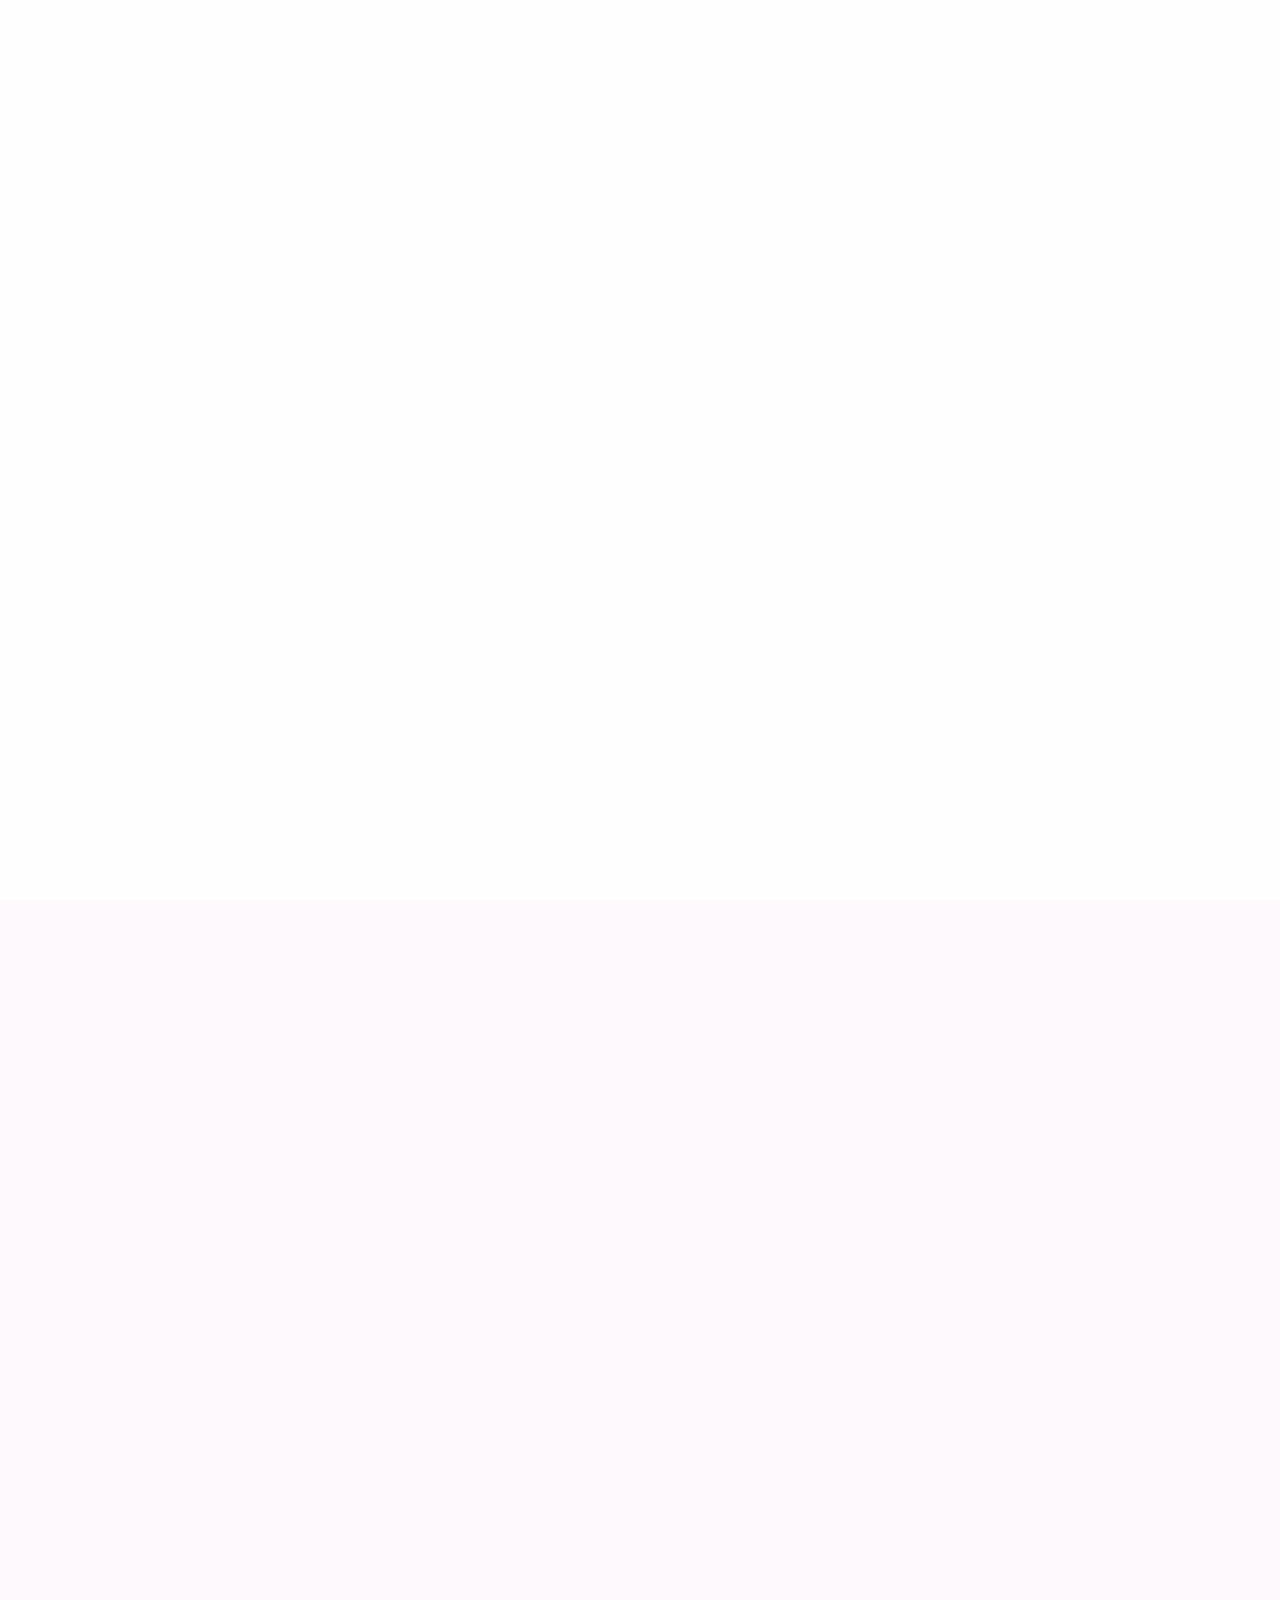
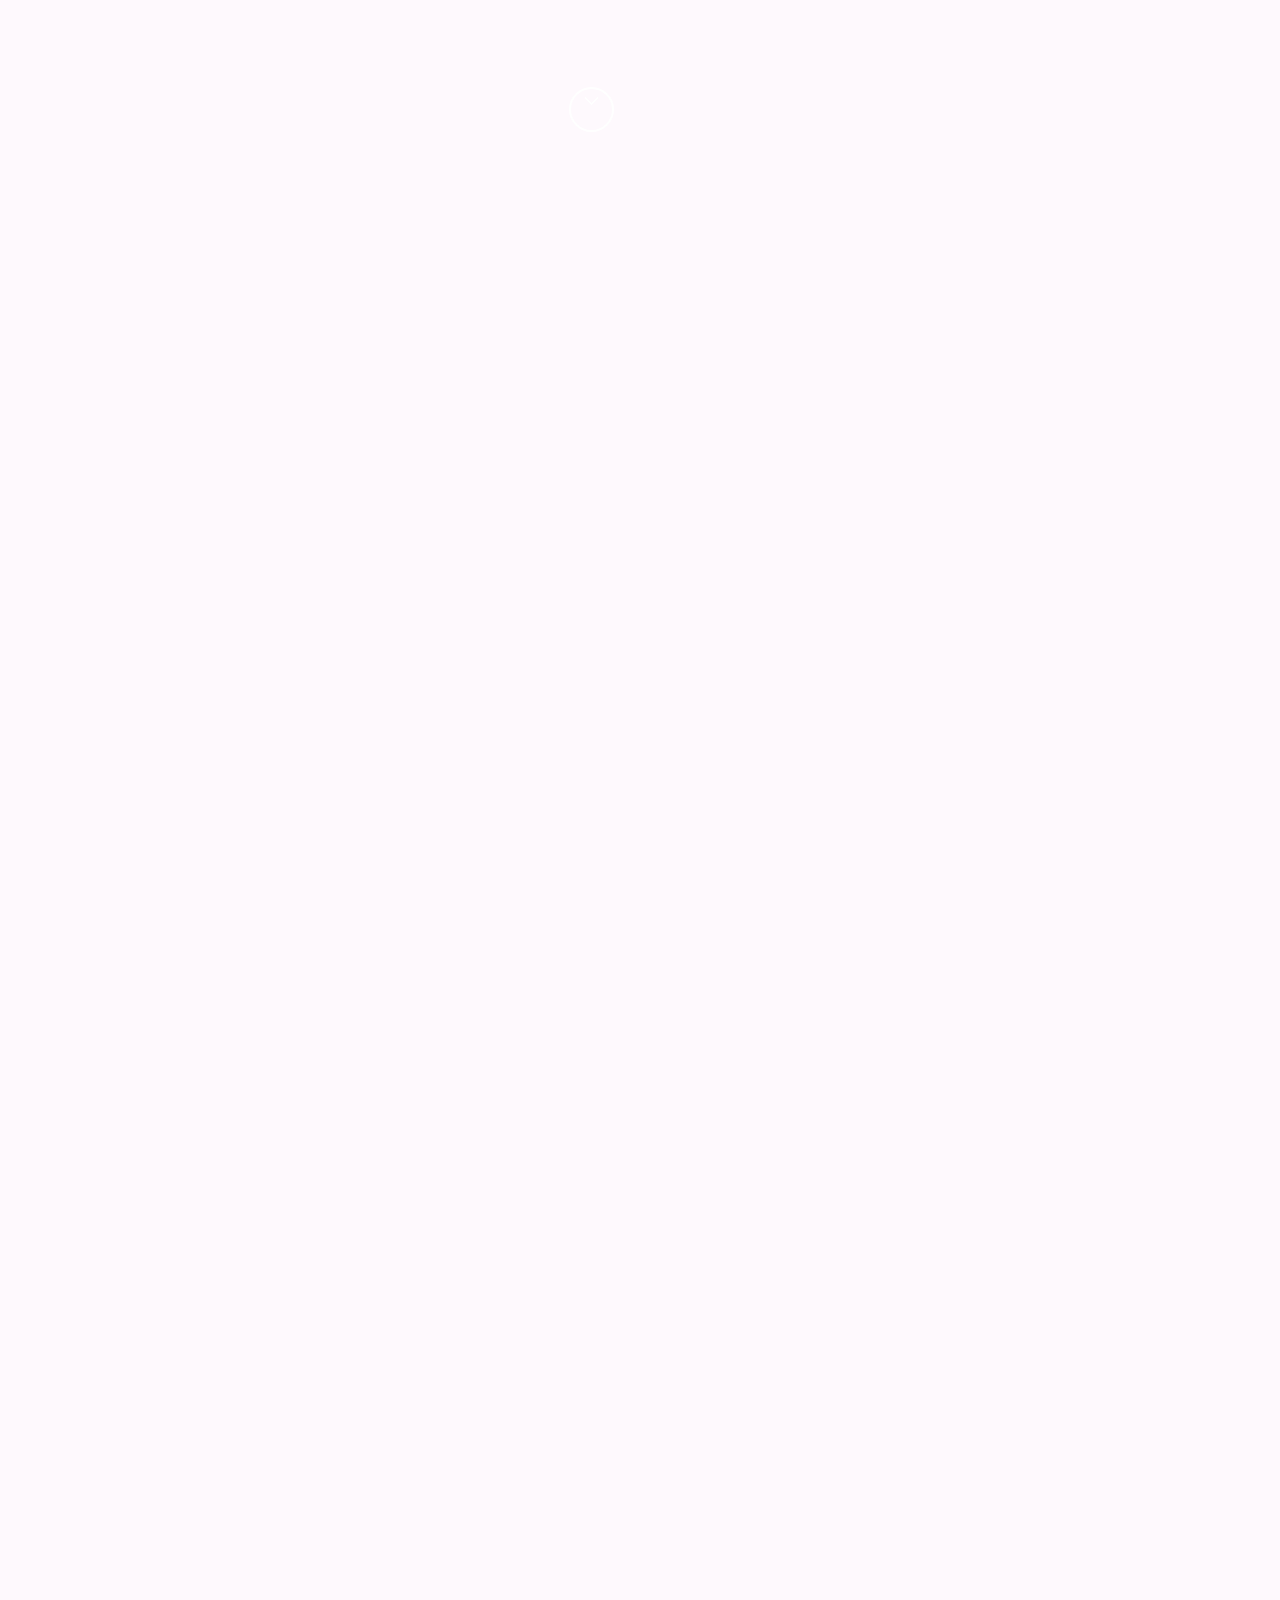
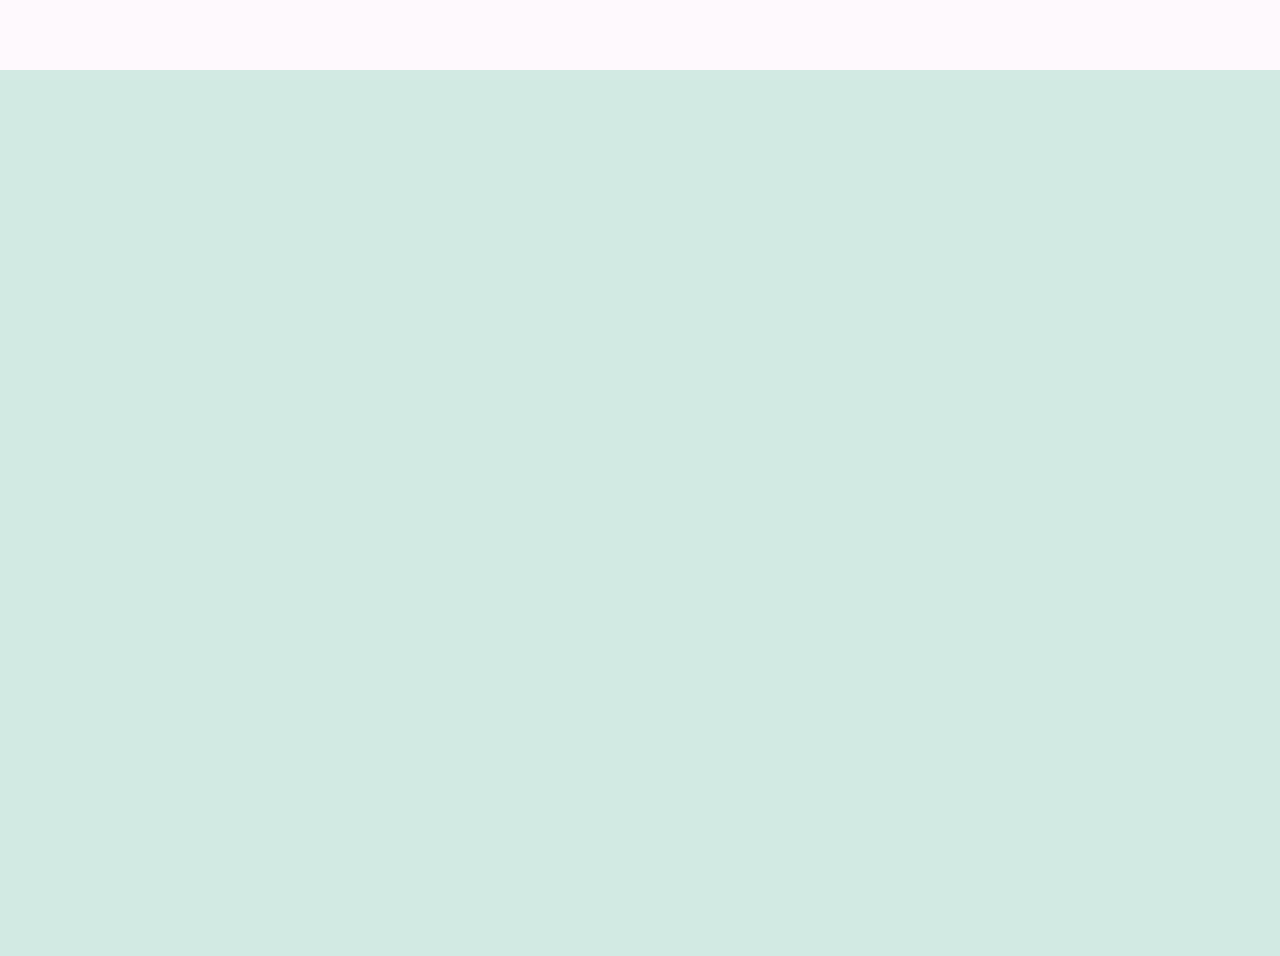
==== commit 500e6a9b: "changed headers" ====
--- a/index.html
+++ b/index.html
@@ -6,7 +6,7 @@
     <head>
         <meta charset="utf-8">
         <meta http-equiv="X-UA-Compatible" content="IE=edge,chrome=1">
-        <title>Pink-Donut One Page Template</title>
+        <title>Full-Circle-Website</title>
         <meta name="description" content="">
         <meta name="viewport" content="width=device-width, initial-scale=1">
         <link rel="apple-touch-icon" href="apple-touch-icon.png">
@@ -95,7 +95,7 @@
 						<div class="carousel-inner" role="listbox">
 							<div class="item active">
 								 <div class="carousel-caption">
-									<p>Tacos cardigan truffaut Quanted!</p>
+									<p>Full Circle Farm</p>
 									<div class="btn_bg">
 										<a href="" class="btn ">SEE MORE</a>
 									</div>
@@ -104,21 +104,21 @@
 							</div>
 							<div class="item">
 								<div class="carousel-caption">
-									<p>Tacos cardigan truffaut Quanted!</p>
+									<p>Produce</p>
 									<div class="btn_bg">
 										<a href="" class="btn ">SEE MORE</a>
 									</div>
 								</div>
-								<img src="assets/images/slider.jpg" alt="...">
+								<img src="assets/images/slider2.jpg" alt="...">
 							</div>
 							<div class="item">
 								<div class="carousel-caption">
-									<p>Tacos cardigan truffaut Quanted!</p>
+									<p>Animals</p>
 									<div class="btn_bg">
 										<a href="" class="btn ">SEE MORE</a>
 									</div>
 								</div>
-								<img src="assets/images/slider.jpg" alt="...">
+								<img src="assets/images/slider3.jpg" alt="...">
 							</div>
 						</div>
 
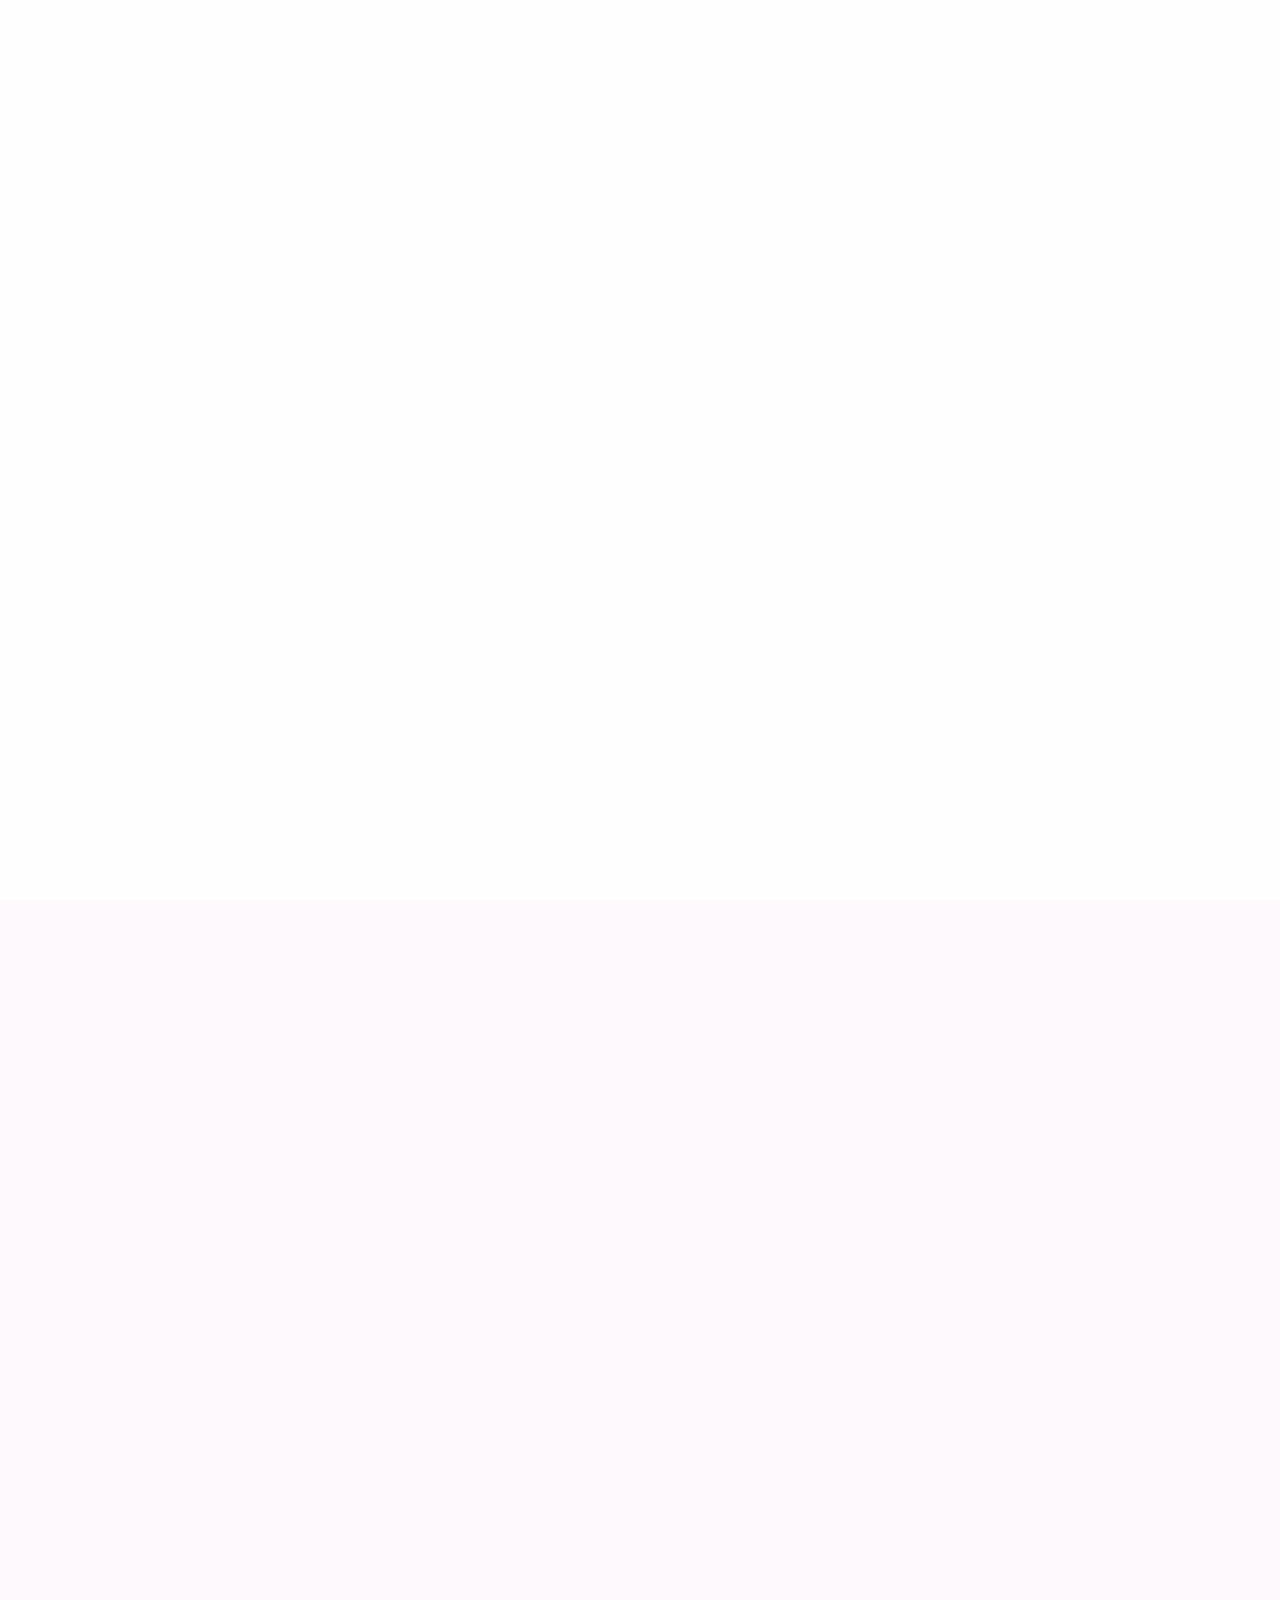
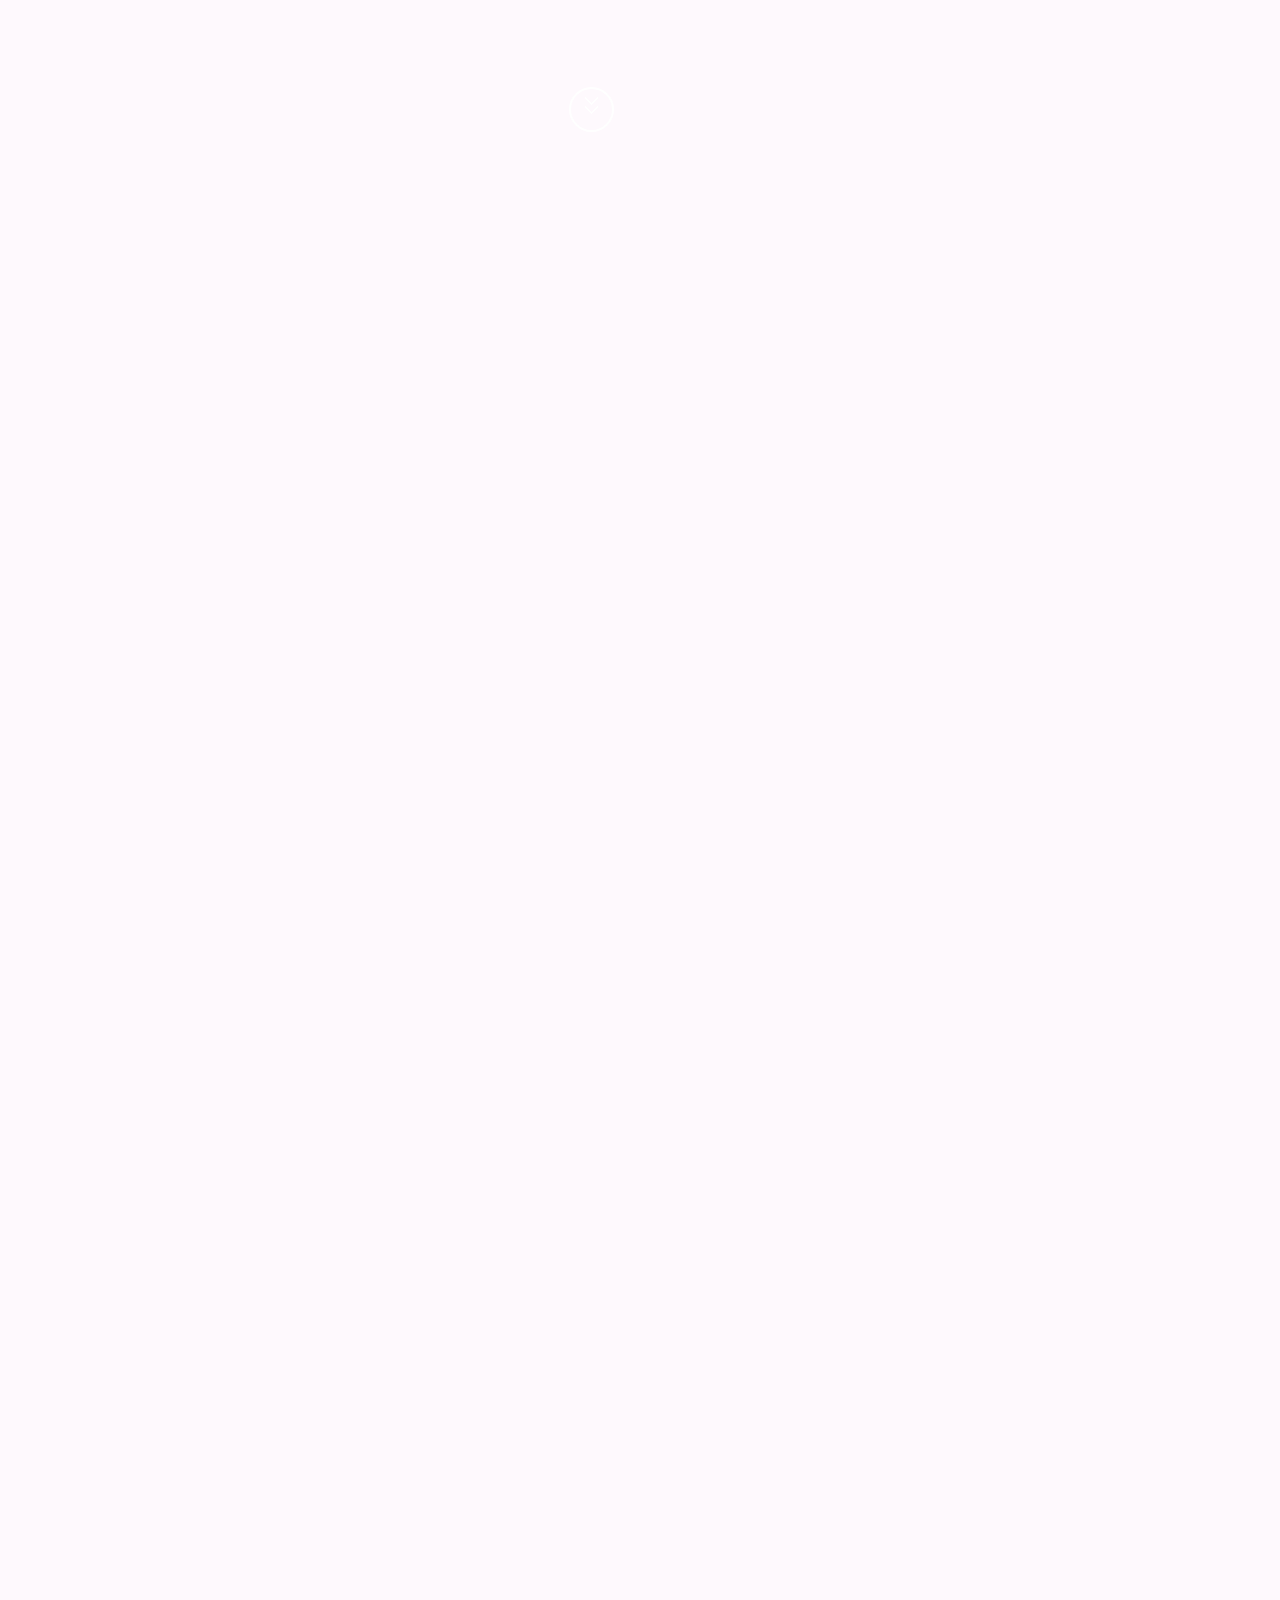
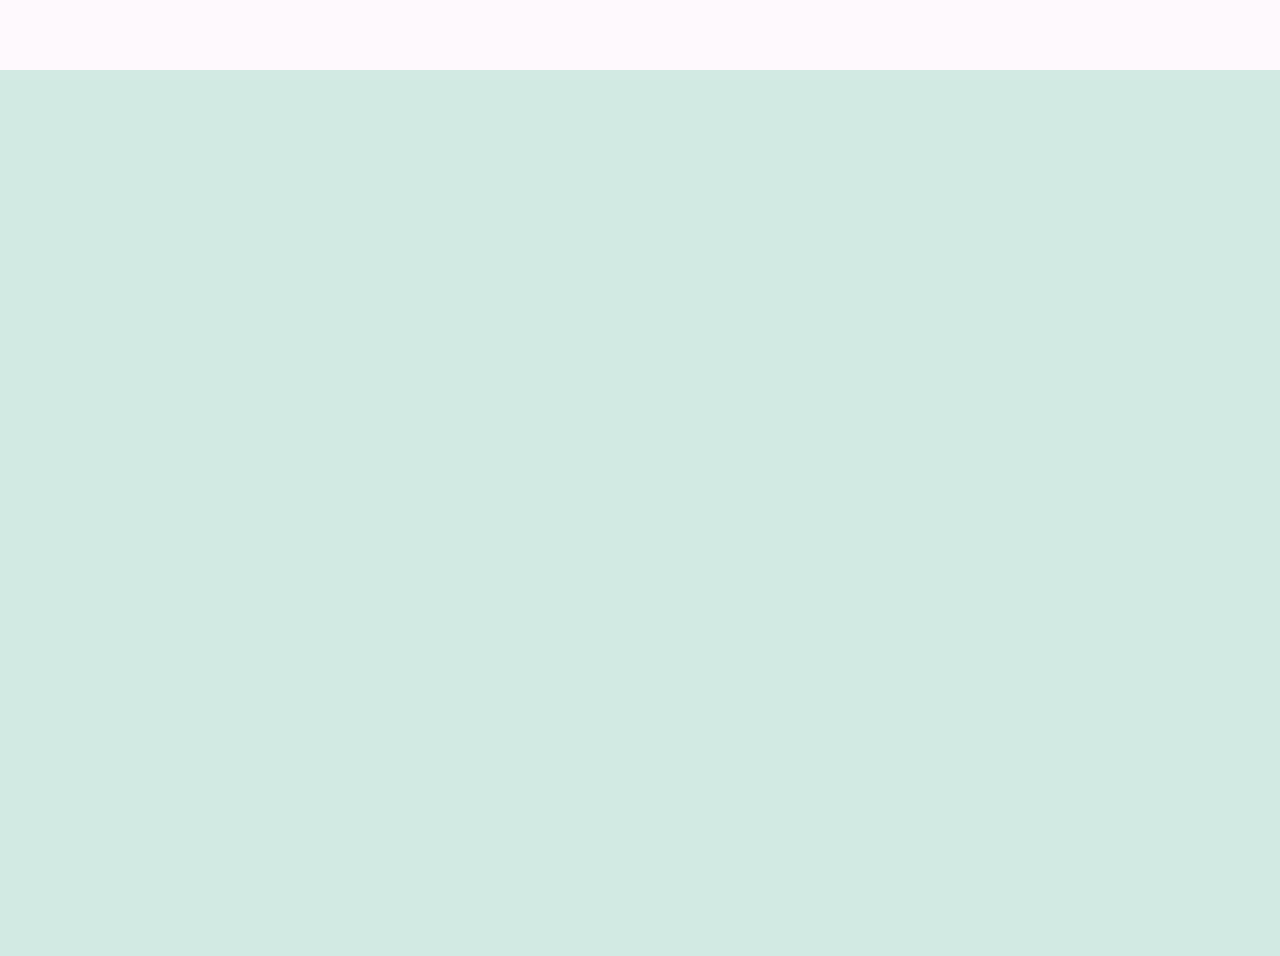
==== commit c874aee1: "info added" ====
--- a/index.html
+++ b/index.html
@@ -96,8 +96,8 @@
 							<div class="item active">
 								 <div class="carousel-caption">
 									<p>Full Circle Farm</p>
-									<div class="btn_bg">
-										<a href="" class="btn ">SEE MORE</a>
+									<div class="btn_header">
+										<a href="" class="btn ">LEARN MORE</a>
 									</div>
 								</div>
 								<img src="assets/images/slider.jpg" alt="...">
@@ -105,8 +105,8 @@
 							<div class="item">
 								<div class="carousel-caption">
 									<p>Produce</p>
-									<div class="btn_bg">
-										<a href="" class="btn ">SEE MORE</a>
+									<div class="btn_header">
+										<a href="" class="btn ">LEARN MORE</a>
 									</div>
 								</div>
 								<img src="assets/images/slider2.jpg" alt="...">
@@ -114,8 +114,8 @@
 							<div class="item">
 								<div class="carousel-caption">
 									<p>Animals</p>
-									<div class="btn_bg">
-										<a href="" class="btn ">SEE MORE</a>
+									<div class="btn_header">
+										<a href="" class="btn ">LEARN MORE</a>
 									</div>
 								</div>
 								<img src="assets/images/slider3.jpg" alt="...">
@@ -352,22 +352,22 @@
 									
 									<div class="contact_adress">
 										<h3>Address:</h3>
-										<span>9114 Bridge Street ,</span>
-										<span>Hillsboro, OR 97124</span>
+										<span>78 S Stanley Hill Rd </span>
+										<span>Vassalboro, ME 04989</span>
 									</div>
 									
 									<div class="row">
 										<div class="col-md-6 col-sm-6 col-xs-12">
 											<div class="single_contact_phone">
 												<h3>Phone:</h3>
-												<span>+48 202 - 555 - 0114</span>
+												<span>+1 (207) 923-4216</span>
 											</div>
 										</div>
 										
 										<div class="col-md-6 col-sm-6 col-xs-12">
 											<div class="single_contact_phone">
 												<h3>Email:</h3>
-												<span>XS@yoursite.com</span>
+												<span>mrwelchsvms@gmail.com</span>
 											</div>
 										</div>
 									</div>
@@ -383,7 +383,7 @@
 					
 						<div class="col-md-6 col-sm-6 col-xs-12 wow fadeInDown"  data-wow-duration="3s">
 							<div class="single_copyirgth text-left">
-								<p>Copyright 2016 &copy; by XS@mail.com</p>
+								<p>Copyright 2017 &copy; by Full Circle Farm</p>
 							</div>
 						</div>
 						
--- a/assets/css/style.css
+++ b/assets/css/style.css
@@ -318,13 +318,12 @@
 
 
 .btn {
-    border: 1px solid #3c3c3c;
     display: inline-block;
     min-width: 160px;
     padding: .8em;
     height: 50px;
     text-align: center;
-    color: #3c3c3c;
+    color: transparent;
     font-style: normal;
     letter-spacing: 1px;
     margin: 0;
@@ -557,7 +556,7 @@
 
 /* Home Section */
 .home{
-	background:#FAD000;
+	background-color: #ffffff;
 }
 
 
@@ -569,11 +568,11 @@
 	font-size:50px;
 	font-family: 'big_johnregular';
 	line-height: 60px;
-	color:#000;
-}
-
-.carousel-caption .btn_bg {
-    background: url(../images/separetor3.png) no-repeat center center;
+	font-color: #ffffff;
+}
+
+.carousel-caption .btn_header {
+    background: url(../images/button.png) no-repeat center center;
     width: 65%;
     margin: 0 auto;
     position: relative;
@@ -581,14 +580,14 @@
     height: 15px;
     padding-top: 385px;
 }
-.carousel-caption .btn_bg a {
+/*.carousel-caption .btn_bg a {
     position: absolute;
     left: 33%;
     top: 136px;
-    background: #fad663;
+    background: transparent;
     border: 2px solid #000;
     border-radius: 15px 15px 15px 15px;
-}
+}*/
 
 
 /* Scroll Down*/
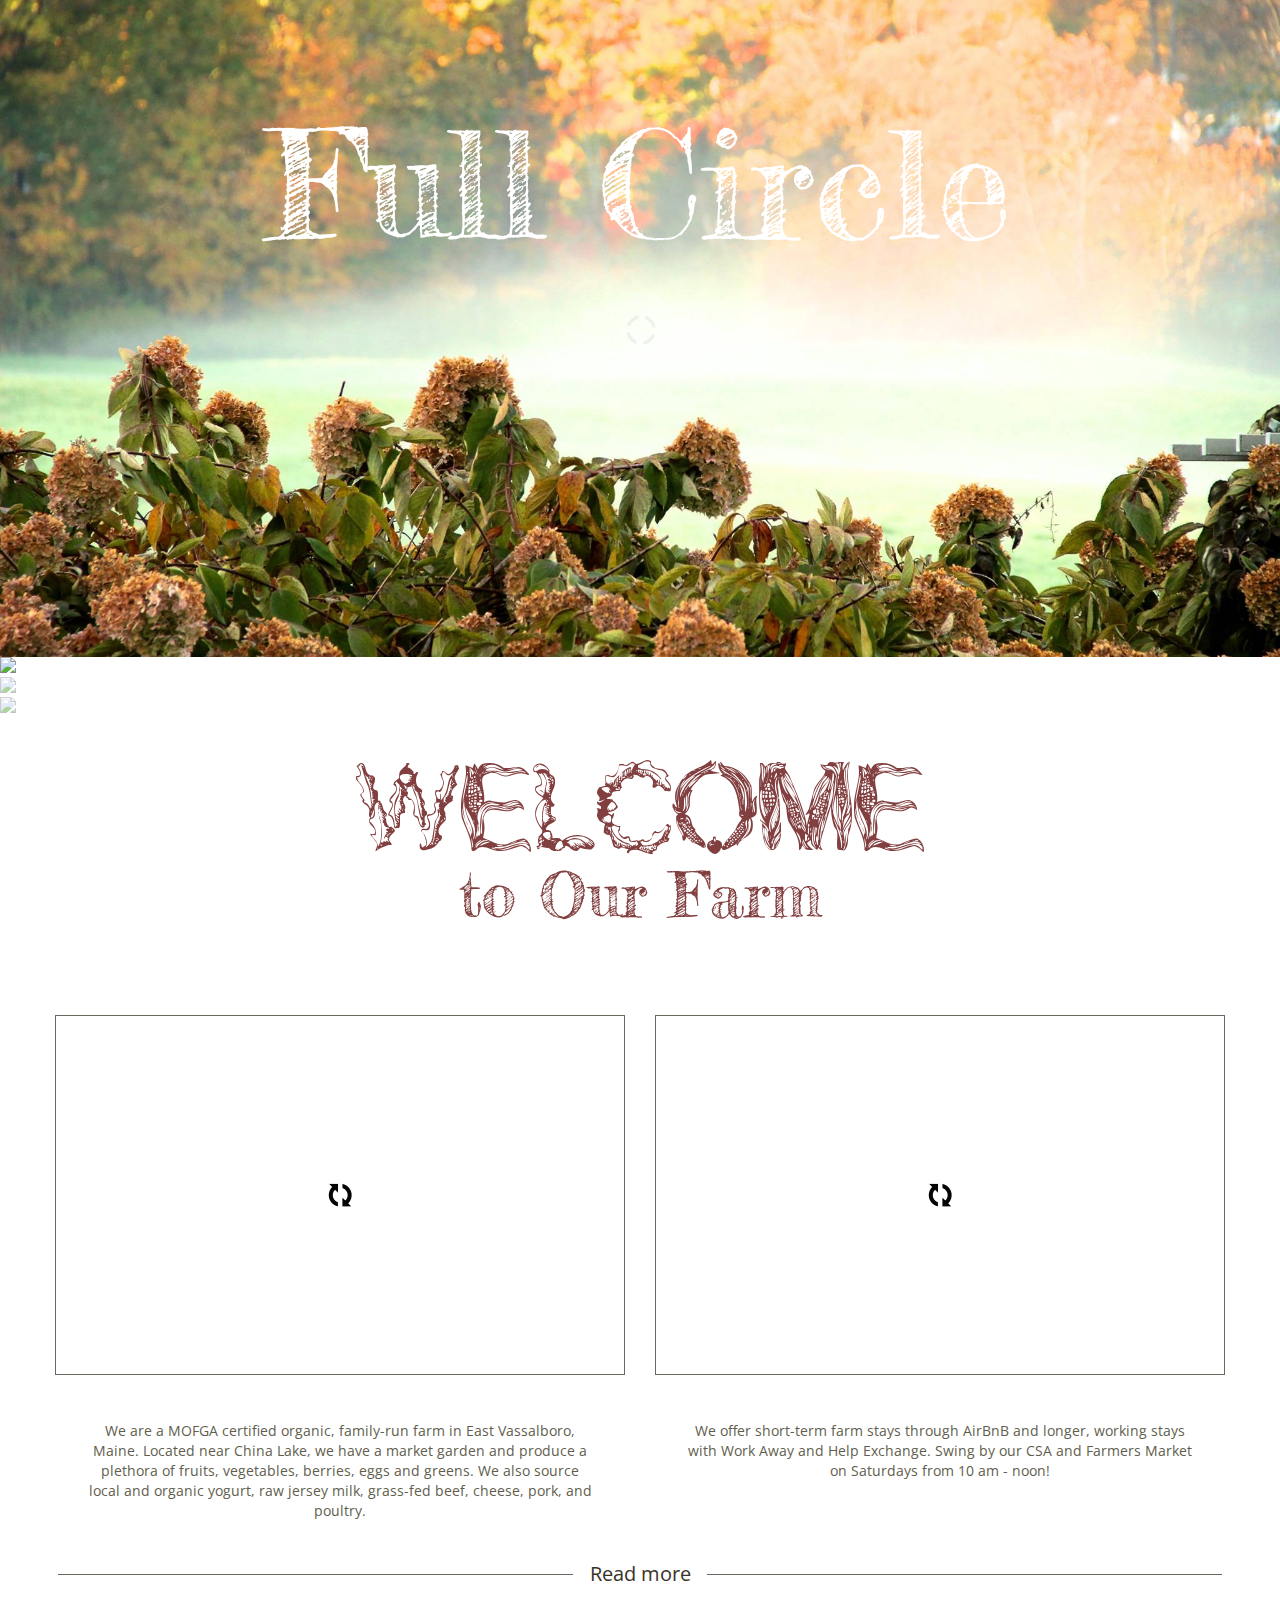
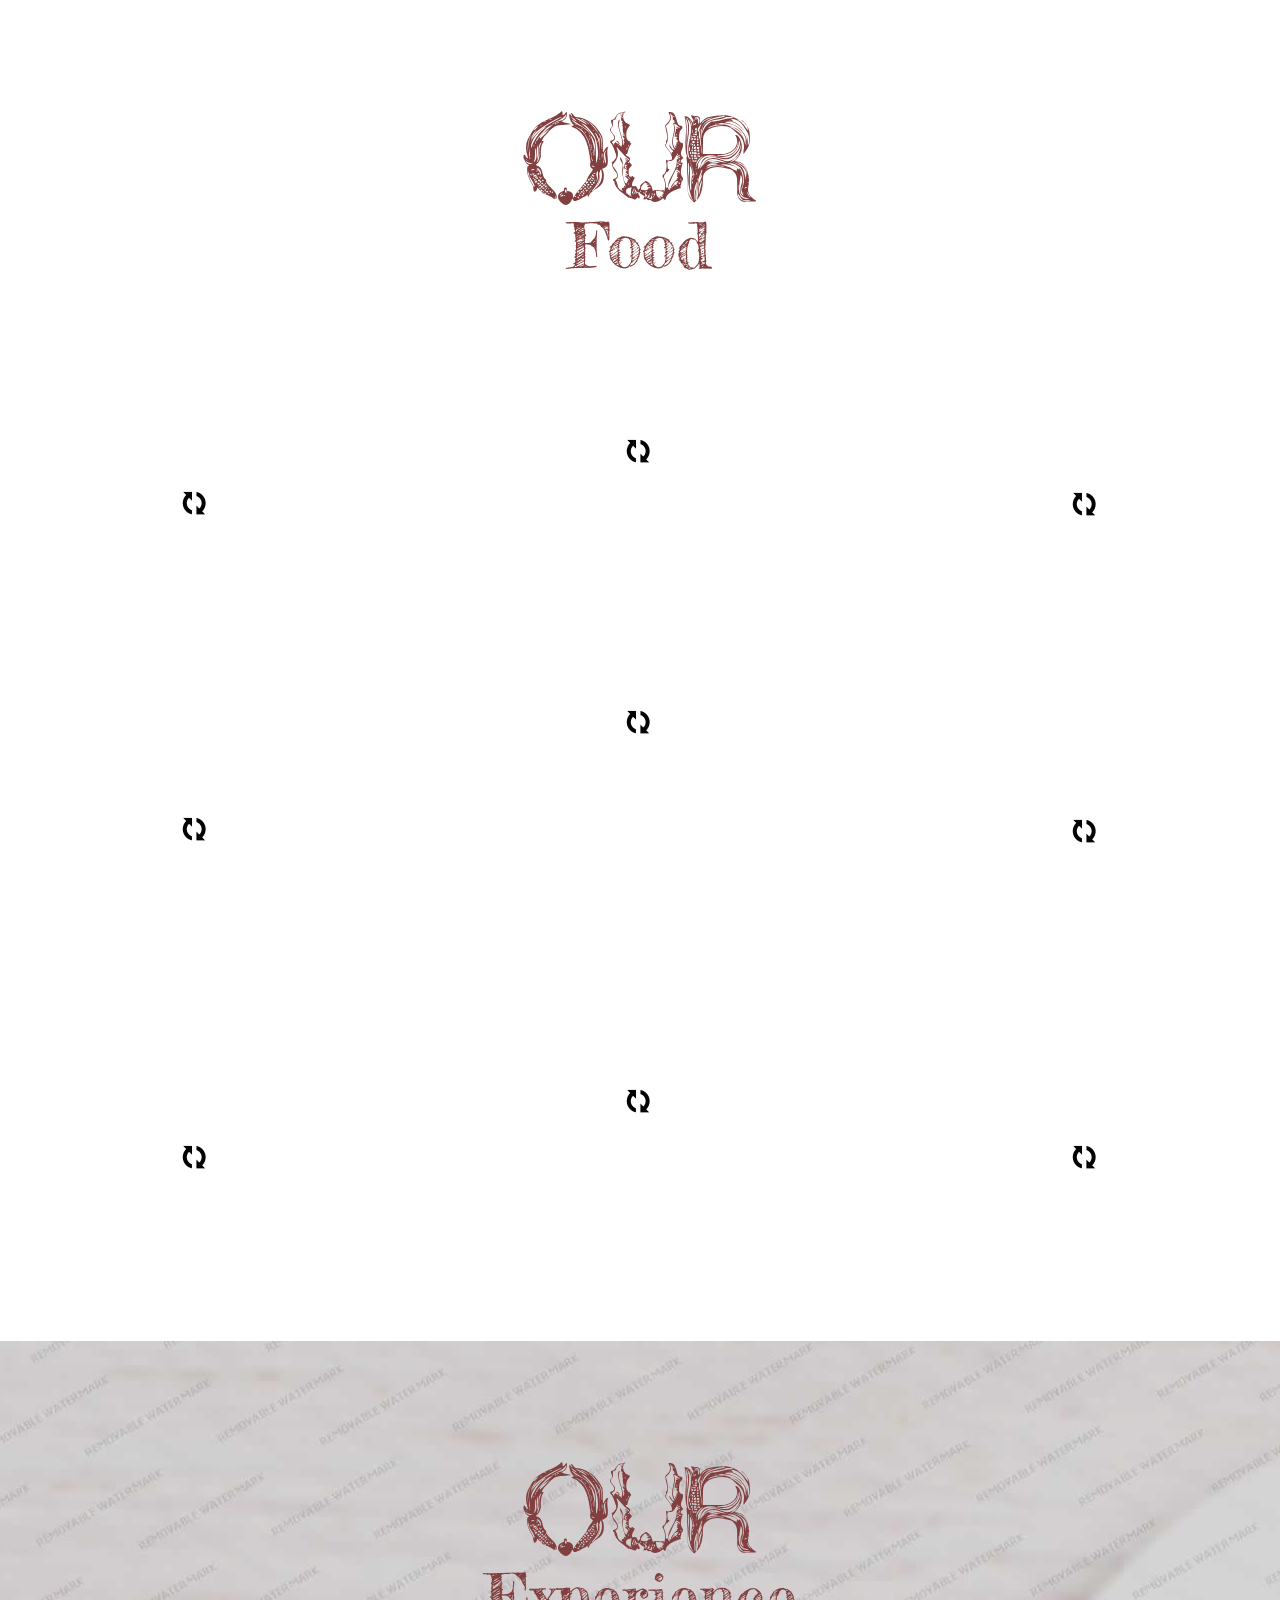
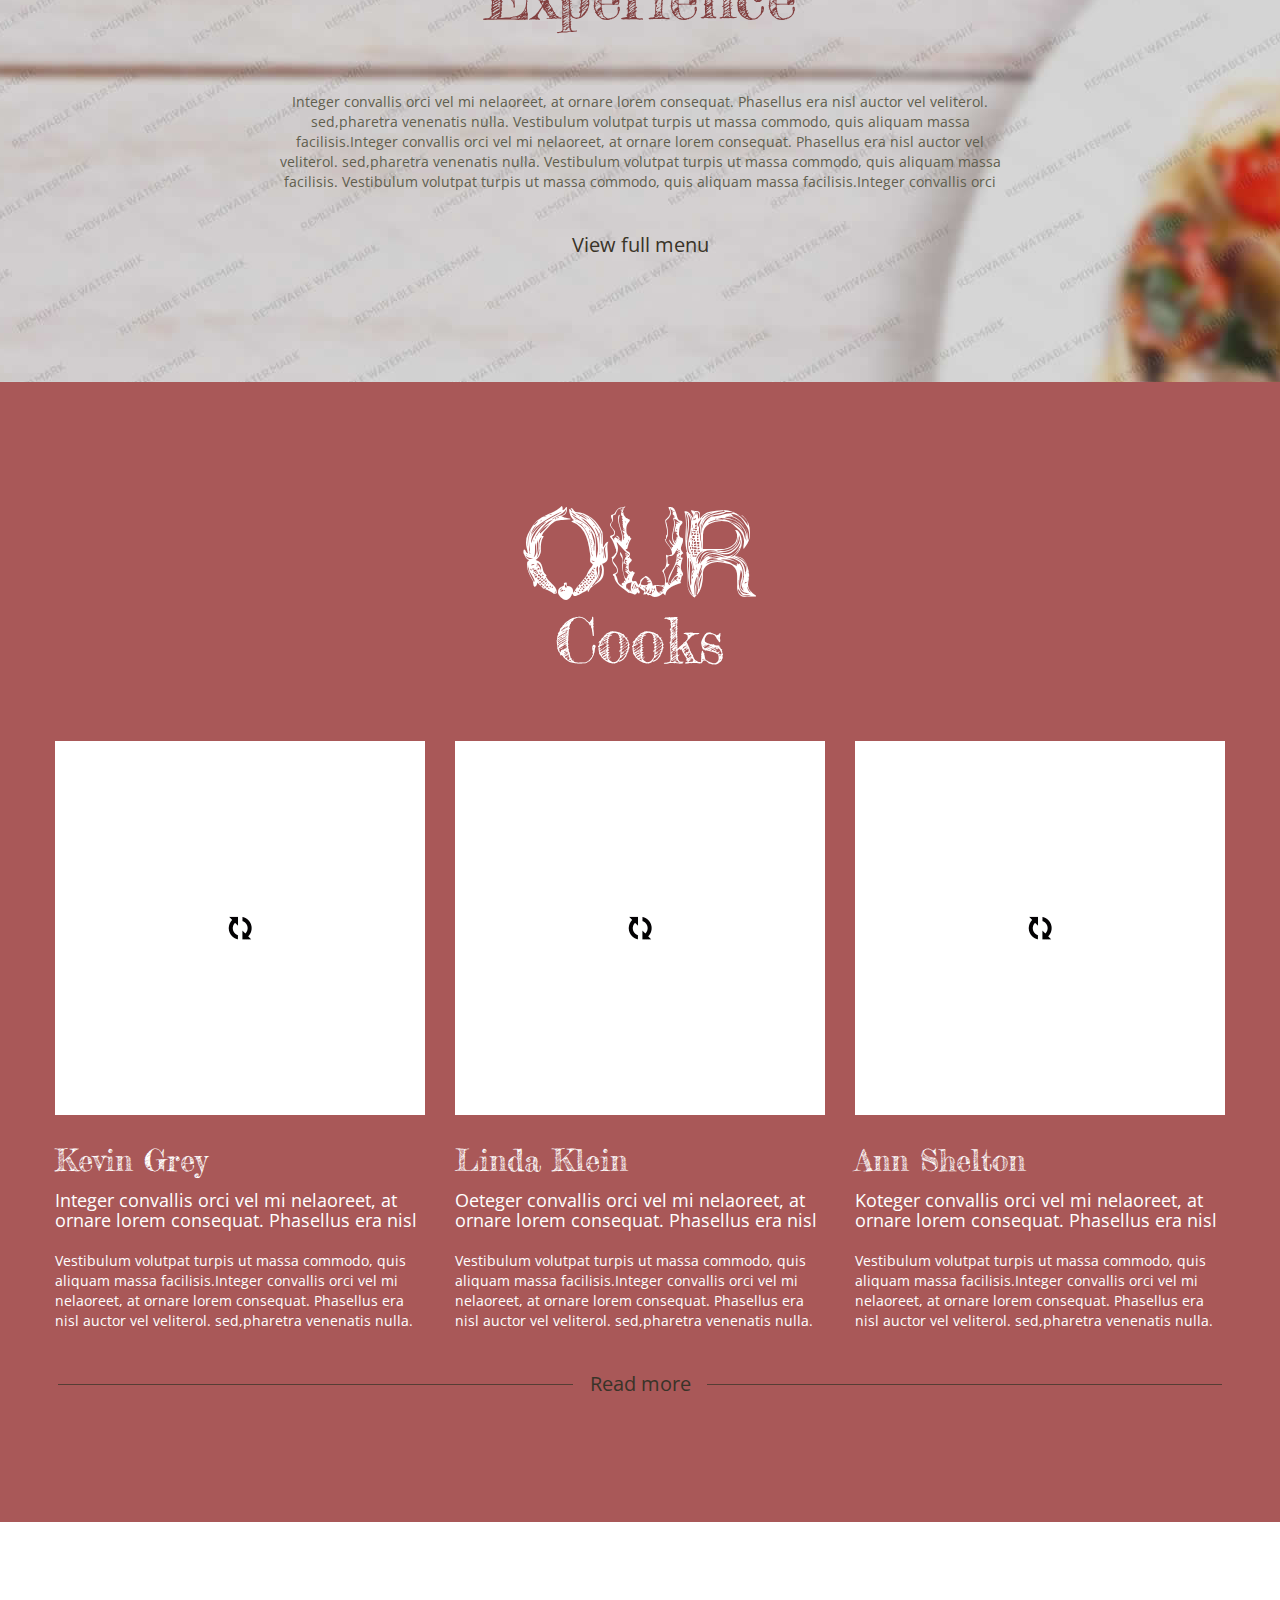
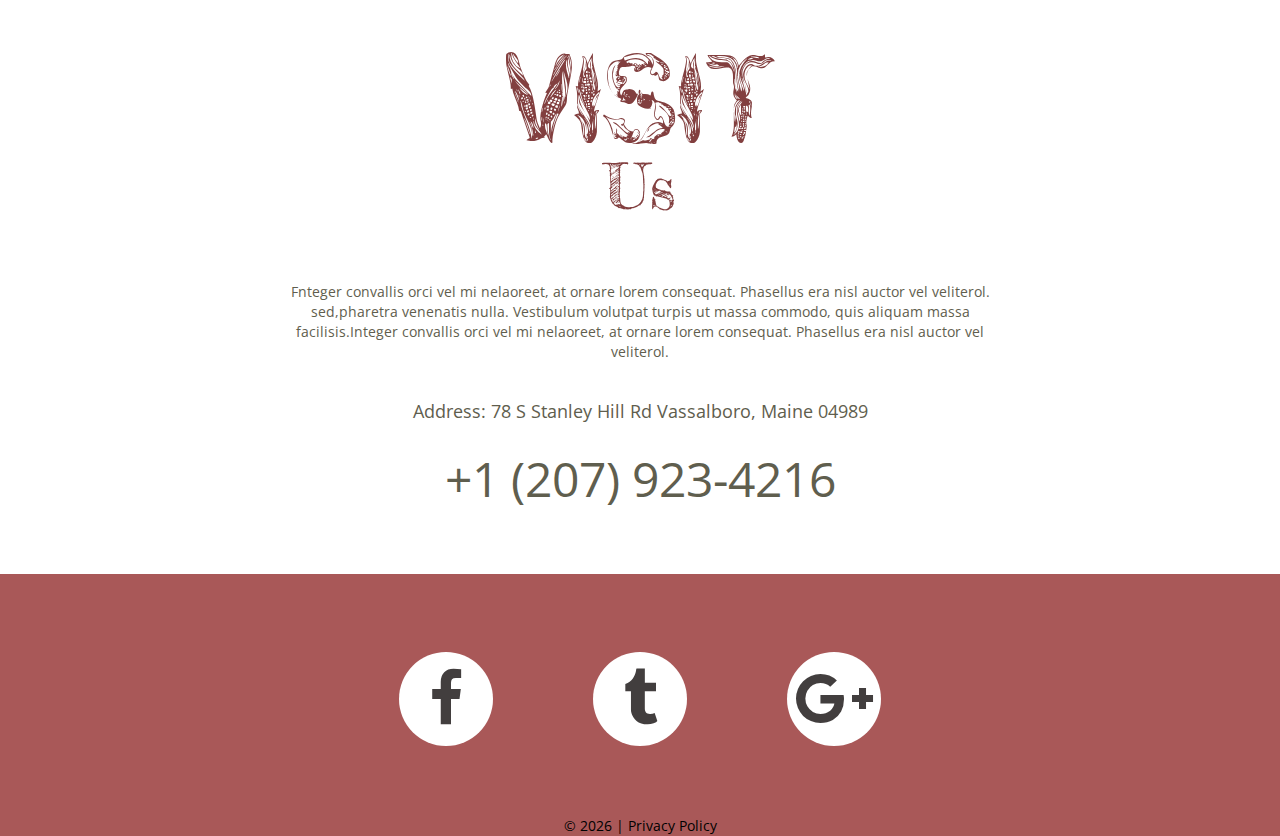
==== commit fbe0bfde: "overhaul" ====
--- a/index.html
+++ b/index.html
@@ -1,433 +1,241 @@
-<!doctype html>
-<!--[if lt IE 7]>      <html class="no-js lt-ie9 lt-ie8 lt-ie7" lang=""> <![endif]-->
-<!--[if IE 7]>         <html class="no-js lt-ie9 lt-ie8" lang=""> <![endif]-->
-<!--[if IE 8]>         <html class="no-js lt-ie9" lang=""> <![endif]-->
-<!--[if gt IE 8]><!--> <html class="no-js" lang=""> <!--<![endif]-->
-    <head>
-        <meta charset="utf-8">
-        <meta http-equiv="X-UA-Compatible" content="IE=edge,chrome=1">
-        <title>Full-Circle-Website</title>
-        <meta name="description" content="">
-        <meta name="viewport" content="width=device-width, initial-scale=1">
-        <link rel="apple-touch-icon" href="apple-touch-icon.png">
-
-        <!--<link href='https://fonts.googleapis.com/css?family=Titillium+Web:400,200,300,600,700' rel='stylesheet' type='text/css'>-->
-        <link rel="stylesheet" href="assets/css/fonticons.css">
-        <link rel="stylesheet" href="assets/fonts/stylesheet.css">
-        <link rel="stylesheet" href="assets/css/font-awesome.min.css">
-        <link rel="stylesheet" href="assets/css/bootstrap.min.css">
-        <!--        <link rel="stylesheet" href="assets/css/bootstrap-theme.min.css">-->
-
-
-        <!--For Plugins external css-->
-        <link rel="stylesheet" href="assets/css/plugins.css" />
-
-        <!--Theme custom css -->
-        <link rel="stylesheet" href="assets/css/style.css">
-
-        <!--Theme Responsive css-->
-        <link rel="stylesheet" href="assets/css/responsive.css" />
-
-        <script src="assets/js/vendor/modernizr-2.8.3-respond-1.4.2.min.js"></script>
-    </head>
-    <body>
-        <!--[if lt IE 8]>
-            <p class="browserupgrade">You are using an <strong>outdated</strong> browser. Please <a href="http://browsehappy.com/">upgrade your browser</a> to improve your experience.</p>
-        <![endif]-->
-		<div class='preloader'><div class='loaded'>&nbsp;</div></div>
-        <!--Home page style-->
-        <header id="main_menu" class="header">
-            <div class="main_menu_bg navbar-fixed-top">
-                <div class="container">
-                    <div class="row">
-                        <div class="nave_menu">
-                            <nav class="navbar navbar-default">
-                                <div class="container-fluid">
-                                    <!-- Brand and toggle get grouped for better mobile display -->
-                                    <div class="navbar-header">
-                                        <button type="button" class="navbar-toggle collapsed" data-toggle="collapse" data-target="#bs-example-navbar-collapse-1" aria-expanded="false">
-                                            <span class="sr-only">Toggle navigation</span>
-                                            <span class="icon-bar"></span>
-                                            <span class="icon-bar"></span>
-                                            <span class="icon-bar"></span>
-                                        </button>
-                                        
-                                    </div>
-
-                                    <!-- Collect the nav links, forms, and other content for toggling -->
-                                    <div class="collapse navbar-collapse" id="bs-example-navbar-collapse-1">
-
-                                        <ul class="nav navbar-nav">
-                                            <li><a href="#home">Home</a></li>
-                                            <li><a href="#whatido">What i do</a></li>
-                                            <li><a href="#myworks">My works</a></li>
-                                            <li><a href="#about">About</a></li>
-                                            <li><a href="#contact">Contact</a></li>
-
-                                        </ul>
-                                    </div>
-                                </div>
-                            </nav>
-                        </div>	
-                    </div>
-
-                </div>
-
-            </div>
-        </header> <!--End of header -->
-
-
-
-        <section id="home" class="home">
-            <div class="home_overlay">
-                <div class="container">
-                    <div class="row">
-						
-						<div id="carousel-example-generic" class="carousel slide" data-ride="carousel">
-						  <!-- Indicators -->
-						  <ol class="carousel-indicators">
-							<li data-target="#carousel-example-generic" data-slide-to="0" class="active"></li>
-							<li data-target="#carousel-example-generic" data-slide-to="1"></li>
-							<li data-target="#carousel-example-generic" data-slide-to="2"></li>
-						  </ol>
-
-						  <!-- Wrapper for slides -->
-						<div class="carousel-inner" role="listbox">
-							<div class="item active">
-								 <div class="carousel-caption">
-									<p>Full Circle Farm</p>
-									<div class="btn_header">
-										<a href="" class="btn ">LEARN MORE</a>
-									</div>
-								</div>
-								<img src="assets/images/slider.jpg" alt="...">
-							</div>
-							<div class="item">
-								<div class="carousel-caption">
-									<p>Produce</p>
-									<div class="btn_header">
-										<a href="" class="btn ">LEARN MORE</a>
-									</div>
-								</div>
-								<img src="assets/images/slider2.jpg" alt="...">
-							</div>
-							<div class="item">
-								<div class="carousel-caption">
-									<p>Animals</p>
-									<div class="btn_header">
-										<a href="" class="btn ">LEARN MORE</a>
-									</div>
-								</div>
-								<img src="assets/images/slider3.jpg" alt="...">
-							</div>
-						</div>
-
-
-						</div>						
-						
-						
-						
-						
-						
-						
-						
-						
-						
-						
-						<div class="scrolldown">
-							<a href="#whatido" class="scroll_btn"></a>
-						</div>
-						
-						
-                    </div>
-                </div>
-            </div>
-        </section><!-- End of Banner Section -->
-
-
-        
-
-        <section id="whatido" class="whatido">
+﻿<!DOCTYPE html>
+<html lang="en">
+<head>
+    <title>Home</title>
+    <meta charset="utf-8">
+    <meta name="format-detection" content="telephone=no"/>
+    <link rel="icon" href="images/favicon.ico" type="image/x-icon">
+    <link rel="stylesheet" href="css/grid.css">
+    <link rel="stylesheet" href="css/style.css">
+    <link rel="stylesheet" href="css/camera.css">
+    <link rel="stylesheet" href="css/jquery.fancybox.css">
+
+    <script src="js/jquery.js"></script>
+    <script src="js/jquery-migrate-1.2.1.js"></script>
+
+    <!--[if lt IE 9]>
+    <html class="lt-ie9">
+    <div style=' clear: both; text-align:center; position: relative;'>
+        <a href="http://windows.microsoft.com/en-US/internet-explorer/..">
+            <img src="images/ie8-panel/warning_bar_0000_us.jpg" border="0" height="42" width="820"
+                 alt="You are using an outdated browser. For a faster, safer browsing experience, upgrade for free today."/>
+        </a> 
+    </div>
+    <script src="js/html5shiv.js"></script>
+    <![endif]-->
+ 
+    <script src='js/device.min.js'></script> 
+</head>
+
+<body>
+<div class="page">
+    <!--========================================================
+                              HEADER
+    =========================================================-->
+    <header>
+
+        <div class="camera_container">
+            <div id="camera" class="camera_wrap">
+                <div data-src="images/slide01.jpg">
+                    <div class="camera_caption fadeIn">
+                    </div>
+                </div>
+                <div data-src="images/slide02.jpg">
+                    <div class="camera_caption fadeIn">
+                    </div>
+                </div>
+                <div data-src="images/slide03.jpg">
+                    <div class="camera_caption fadeIn">
+                    </div>
+                </div>
+            </div>
+
+            <div class="brand wow fadeIn">
+                <h1 class="brand_name">
+                    <a href="./">Full Circle</a>
+                </h1>
+            </div>
+        </div>
+
+    </header>
+    <!--========================================================
+                              CONTENT
+    =========================================================-->
+    <main>
+        <section class="well">
             <div class="container">
+                <h2><em>Welcome</em>to Our Farm</h2>
                 <div class="row">
-					<div class="col-md-6 col-sm-6 col-xs-12">
-						<div class="head_title text-center wow fadeInLeft"  data-wow-duration="3s">
-							<h2>What I Do</h2>
-							<div class="separator"></div>
-						</div>
-					</div>
-					
-					<div class="col-md-6 col-sm-6 col-xs-12">
-						<div class="head_title_rigth wow fadeInRight"  data-wow-duration="3s">
-							<p>Fingerstache green juice semiotics quinoa, truffaut letterpress wolf photo booth ugh biodiesel mumblecore brunch. Meh austin vinyl banh mi, gluten-free chillwave scenester kombucha street art. Before they sold out lumbersexual chillwave, cold-pressed mumblecore beard pickled letterpress normcore crucifix.</p>
-						</div>
-					</div><!-- End of col-sm-5 -->
-                    <div class="main_whatido_content text-center">
-						<div class="col-md-4 col-sm-6 col-xs-12">
-							<div class="single_whatido wow fadeInDown"  data-wow-duration="1s">
-								<div class="single_whatido_img">
-									<img src="assets/images/what1.png" alt="" />
-								</div>
-								<h3>ultricies</h3>
-								<p>Four dollar toast messenger bag green juice, organic cliche tofu synth small batch locavore austin. Squid mlkshk authe ntic pinterest, pour-over gastropub XOXO seitan sartorial humblebrag. </p>
-							</div>
-						</div>
-						
-						<div class="col-md-4 col-sm-6 col-xs-12">
-							<div class="single_whatido wow fadeInDown"  data-wow-duration="3s">
-								<div class="single_whatido_img">
-									<img src="assets/images/what2.png" alt="" />
-								</div>
-								<h3>porttitor</h3>
-								<p>Four dollar toast messenger bag green juice, organic cliche tofu synth small batch locavore austin. Squid mlkshk authe ntic pinterest, pour-over gastropub XOXO seitan sartorial humblebrag. </p>
-							</div>
-						</div>
-						
-						<div class="col-md-4 col-sm-6 col-xs-12">
-							<div class="single_whatido wow fadeInDown"  data-wow-duration="4s">
-								<div class="single_whatido_img">
-									<img src="assets/images/what3.png" alt="" />
-								</div>
-								<h3>Curabitur</h3>
-								<p>Four dollar toast messenger bag green juice, organic cliche tofu synth small batch locavore austin. Squid mlkshk authe ntic pinterest, pour-over gastropub XOXO seitan sartorial humblebrag. </p>
-							</div>
-						</div>
-                    </div>
-                </div>
-            </div>
-        </section><!-- End of Features Section -->
-
-        <section id="myworks" class="myworks">
+                    <div class="grid_6">
+                        <div class="img img__border"><div class="lazy-img" style="padding-bottom: 63.0282%;"><img data-src="images/page-1_img01.jpg" alt=""></div></div>
+                        <p class="center indents-1">We are a MOFGA certified organic, family-run farm in East Vassalboro, Maine. Located near China Lake, we have a market garden and produce a plethora of fruits, vegetables, berries, eggs and greens. We also source local and organic yogurt, raw jersey milk, grass-fed beef, cheese, pork, and poultry.</p>
+                    </div>
+                    <div class="grid_6">
+                        <div class="img img__border"><div class="lazy-img" style="padding-bottom: 63.0282%;"><img data-src="images/page-1_img02.jpg" alt=""></div></div>
+                        <p class="center indents-1">We offer short-term farm stays through AirBnB and longer, working stays with Work Away and Help Exchange. Swing by our CSA and Farmers Market on Saturdays from 10 am - noon!</p>
+                    </div>
+                </div>
+                <div class="decoration"><a href="#" class="btn">Read more</a></div>
+                <h2><em>Our</em>Food</h2>
+            </div>            
+            <div class="gallery">
+                <div class="gallery_col-1">
+                    <a data-fancybox-group="gallery" href="images/page-1_img03.jpg" class="gallery_item thumb lazy-img" style="padding-bottom: 93.96551724137931%;">
+                        <img data-src="images/page-1_img03.jpg" alt="">
+                        <div class="gallery_overlay">
+                            <div class="gallery_caption">
+                                <p><em>Lorem Blandit</em></p>
+                                <p>Integer convallis orci vel mi nelaoreet, at ornare lorem consequat. Phasellus era nisl</p>
+                            </div>
+                        </div>
+                    </a>
+                    <a data-fancybox-group="gallery" href="images/page-1_img04_original.jpg" class="gallery_item thumb lazy-img" style="padding-bottom: 74.13793103448276%;">
+                        <img data-src="images/page-1_img04.jpg" alt="">
+                        <div class="gallery_overlay">
+                            <div class="gallery_caption">
+                                <p><em>Lorem Blandit</em></p>
+                                <p>Integer convallis orci vel mi nelaoreet, at ornare lorem consequat. Phasellus era nisl</p>
+                            </div>
+                        </div>
+                    </a>
+                    <a data-fancybox-group="gallery" href="images/page-1_img05_original.jpg" class="gallery_item thumb lazy-img" style="padding-bottom: 94.6551724137931%;">
+                        <img data-src="images/page-1_img05.jpg" alt="">
+                        <div class="gallery_overlay">
+                            <div class="gallery_caption">
+                                <p><em>Lorem Blandit</em></p>
+                                <p>Integer convallis orci vel mi nelaoreet, at ornare lorem consequat. Phasellus era nisl</p>
+                            </div>
+                        </div>
+                    </a>
+                </div>
+                <div class="gallery_col-2">
+                    <a data-fancybox-group="gallery" href="images/page-1_img06_original.jpg" class="gallery_item thumb lazy-img" style="padding-bottom: 52.48322147651007%;">
+                        <img data-src="images/page-1_img06.jpg" alt="">
+                        <div class="gallery_overlay">
+                            <div class="gallery_caption">
+                                <p><em>Lorem Blandit</em></p>
+                                <p>Integer convallis orci vel mi nelaoreet, at ornare lorem consequat. Phasellus era nisl</p>
+                            </div>
+                        </div>
+                    </a>
+                    <a data-fancybox-group="gallery" href="images/page-1_img07_original.jpg" class="gallery_item thumb lazy-img" style="padding-bottom: 55.97315436241611%;">
+                        <img data-src="images/page-1_img07.jpg" alt="">
+                        <div class="gallery_overlay">
+                            <div class="gallery_caption">
+                                <p><em>Lorem Blandit</em></p>
+                                <p>Integer convallis orci vel mi nelaoreet, at ornare lorem consequat. Phasellus era nisl</p>
+                            </div>
+                        </div>
+                    </a>
+                    <a data-fancybox-group="gallery" href="images/page-1_img08_original.jpg" class="gallery_item thumb lazy-img" style="padding-bottom: 96.10738255033557%;">
+                        <img data-src="images/page-1_img08.jpg" alt="">
+                        <div class="gallery_overlay">
+                            <div class="gallery_caption">
+                                <p><em>Lorem Blandit</em></p>
+                                <p>Integer convallis orci vel mi nelaoreet, at ornare lorem consequat. Phasellus era nisl</p>
+                            </div>
+                        </div>
+                    </a>
+                </div>
+                <div class="gallery_col-3">
+                    <a data-fancybox-group="gallery" href="images/page-1_img09_original.jpg" class="gallery_item thumb lazy-img" style="padding-bottom: 93.69676320272572%;">
+                        <img data-src="images/page-1_img09.jpg" alt="">
+                        <div class="gallery_overlay">
+                            <div class="gallery_caption">
+                                <p><em>Watermelon</em></p>
+                                <p>$...</p>
+                            </div>
+                        </div>
+                    </a>
+                    <a data-fancybox-group="gallery" href="images/page-1_img10_original.jpg" class="gallery_item thumb lazy-img" style="padding-bottom: 72.23168654173765%;">
+                        <img data-src="images/page-1_img10.jpg" alt="">
+                        <div class="gallery_overlay">
+                            <div class="gallery_caption">
+                                <p><em>Tomatoes</em></p>
+                                <p>Red: $... Green: $...</p>
+                            </div>
+                        </div>
+                    </a>
+                    <a data-fancybox-group="gallery" href="images/page-1_img11_original.jpg" class="gallery_item thumb lazy-img" style="padding-bottom: 93.69676320272572%;">
+                        <img data-src="images/page-1_img11.jpg" alt="">
+                        <div class="gallery_overlay">
+                            <div class="gallery_caption">
+                                <p><em>Lorem Blandit</em></p>
+                                <p>Integer convallis orci vel mi nelaoreet, at ornare lorem consequat. Phasellus era nisl</p>
+                            </div>
+                        </div>
+                    </a>
+                </div>
+            </div>
+        </section>
+        <section class="parallax parallax1" data-parallax-speed="-0.4">
             <div class="container">
-                <div class="row">	
-					<div class="col-md-1 col-md-offset-5 col-sm-1 col-sm-offset-5 col-xs-12 no-padding">
-						<div class="scrolldownall text-right">
-							<a href="#about" class="scroll_btnall"></a>
-						</div>
-					</div><!-- End of col-sm-2 -->
-					<div class="col-md-6 col-sm-6 col-xs-12">
-						<div class="head_title text-center wow fadeInLeft"  data-wow-duration="2s">
-							<h2>My Works</h2>
-							<div class="separator"></div>
-						</div>
-					</div>
-					
-                </div>
-            </div>
-			
-			<div class="main_myworks_content text-center">
-				<div class="single_work_colum col-md-3 col-sm-6 col-xs-12 wow fadeInLeft"  data-wow-duration="1.5s">
-					<div class="single_work">
-						<img src="assets/images/work1.jpg" alt="" />
-					</div>
-				</div>
-				<div class="single_work_colum col-md-3 col-sm-6 col-xs-12 wow fadeInLeft"  data-wow-duration="2s">
-					<div class="single_work">
-						<img src="assets/images/work2.jpg" alt="" />
-					</div>
-				</div>
-				<div class="single_work_colum col-md-3 col-sm-6 col-xs-12 wow fadeInLeft"  data-wow-duration="3s">
-					<div class="single_work">
-						<img src="assets/images/work3.jpg" alt="" />
-					</div>
-				</div>
-				<div class="single_work_colum col-md-3 col-sm-6 col-xs-12 wow fadeInLeft"  data-wow-duration="4s">
-					<div class="single_work">
-						<img src="assets/images/work4.jpg" alt="" />
-					</div>
-				</div>
-				
-				<div class="btn_bg wow fadeInLeft"  data-wow-duration="3s">
-				<a href="" class="btn">load More</a>
-				</div>
-			</div>
-        </section><!-- End of Features Section -->
-		
-		
-		
-        <section id="about" class="about">
+                <h2><em>Our </em>Experience</h2>
+                <p class="indents-2">Integer convallis orci vel mi nelaoreet, at ornare lorem consequat. Phasellus era nisl auctor vel veliterol. sed,pharetra venenatis nulla. Vestibulum volutpat turpis ut massa commodo, quis aliquam massa facilisis.Integer convallis orci vel mi nelaoreet, at ornare lorem consequat. Phasellus era nisl auctor vel veliterol. sed,pharetra venenatis nulla. Vestibulum volutpat turpis ut massa commodo, quis aliquam massa facilisis. Vestibulum volutpat turpis ut massa commodo, quis aliquam massa facilisis.Integer convallis orci </p>
+                <a href="#" class="btn">View full menu</a>
+            </div>
+        </section>
+        <section class="well well__offset-1 bg-1">
             <div class="container">
-                <div class="row">
-					<div class="col-md-6 col-sm-6 col-xs-12 wow fadeInLeft"  data-wow-duration="2s">
-						<div class="head_title text-center">
-							<h2>About me</h2>
-							<div class="separator"></div>
-						</div>
-					</div>
-					<div class="col-md-6 col-sm-6 col-xs-12 wow fadeInRight"  data-wow-duration="2s">
-						<div class="head_title_rigth">
-							<p>Fingerstache green juice semiotics quinoa, truffaut letterpress wolf photo booth ugh biodiesel mumblecore brunch. Meh austin vinyl banh mi, gluten-free chillwave scenester kombucha street art. Before they sold out lumbersexual chillwave, cold-pressed mumblecore beard pickled letterpress normcore crucifix.</p>
-						</div>
-					</div>
-                    <div class="main_about_content text-center">
-                       <div class="col-md-4 col-sm-6 col-xs-12 wow fadeInLeft"  data-wow-duration="1.5s">
-							<div class="single_about">
-								<div class="single_about_img">
-									<img src="assets/images/skil1.png" alt="" />
-								</div>
-								<h3><span class="statistic-counter">30.25</span>Curabitur</h3>
-								<p>Four dollar toast messenger bag green juice, organic cliche tofu synth small batch locavore austin. Squid mlkshk authe ntic pinterest, pour-over gastropub XOXO seitan sartorial humblebrag. </p>
-							</div>
-						</div>
-						
-                       <div class="col-md-4 col-sm-6 col-xs-12 wow fadeInLeft"  data-wow-duration="2s">
-							<div class="single_about">
-								<div class="single_about_img">
-									<img src="assets/images/skil1.png" alt="" />
-								</div>
-								<h3><span class="statistic-counter">20.75</span>spanCurabitur</h3>
-								<p>Four dollar toast messenger bag green juice, organic cliche tofu synth small batch locavore austin. Squid mlkshk authe ntic pinterest, pour-over gastropub XOXO seitan sartorial humblebrag. </p>
-							</div>
-						</div>
-						
-                       <div class="col-md-4 col-sm-6 col-xs-12 wow fadeInLeft"  data-wow-duration="3s">
-							<div class="single_about">
-								<div class="single_about_img">
-									<img src="assets/images/skil1.png" alt="" />
-								</div>
-								<h3><span class="statistic-counter">15.20</span>Curabitur</h3>
-								<p>Four dollar toast messenger bag green juice, organic cliche tofu synth small batch locavore austin. Squid mlkshk authe ntic pinterest, pour-over gastropub XOXO seitan sartorial humblebrag. </p>
-							</div>
-						</div> 
-                    </div>
-                </div>
-            </div>
-        </section><!-- End of Features Section -->
-
-       
-
-
-
-
-
-        <section id="contact" class="contact">
-            <div class="container">
-                <div class="row">
-                    <div class="main_contact">
-                        
-                        <div class="contact_content">
-                            
-                            <div class="col-md-6 col-sm-6 col-xs-12 wow fadeInLeft"  data-wow-duration="2s">
-								<div class="contact_message">
-									<form action="#" id="formid">
-										<label for="">Name</label>
-										<div class="form-group">
-											<input type="text" class="form-control" name="name" placeholder="name" required="">
-										</div>
-										
-										<label for="">Email</label>
-										<div class="form-group">
-											<input type="email" class="form-control" name="email" placeholder="Email" required="">
-										</div>
-
-										<label for="">Message</label>
-										<div class="form-group">
-											<textarea class="form-control" name="message" rows="8" placeholder="Message"></textarea>
-										</div>
-
-										<div class="message_btn text-center">
-											<div class="btn_bg">
-												<a href="" class="btn">Send</a>
-											</div>
-										</div>
-									</form>
-								</div>
-							</div>
-
-                            <div class="col-md-6 col-sm-6 col-xs-12 wow fadeInRight"  data-wow-duration="2s">
-								<div class="contact_socail_bookmark_area">
-									<div class="head_title text-center">
-										<h2>GET IN TOUCH</h2>
-										<div class="separator"></div>
-									</div>
-									
-									
-									<div class="contact_socail_bookmark">
-										<a href=""><img src="assets/images/fb.png" alt="" /></a>
-										<a href=""><img src="assets/images/fb.png" alt="" /></a>
-										<a href=""><img src="assets/images/fb.png" alt="" /></a>
-										<a href=""><img src="assets/images/fb.png" alt="" /></a>
-										<a href=""><img src="assets/images/fb.png" alt="" /></a>
-									</div>
-									
-									<div class="contact_adress">
-										<h3>Address:</h3>
-										<span>78 S Stanley Hill Rd </span>
-										<span>Vassalboro, ME 04989</span>
-									</div>
-									
-									<div class="row">
-										<div class="col-md-6 col-sm-6 col-xs-12">
-											<div class="single_contact_phone">
-												<h3>Phone:</h3>
-												<span>+1 (207) 923-4216</span>
-											</div>
-										</div>
-										
-										<div class="col-md-6 col-sm-6 col-xs-12">
-											<div class="single_contact_phone">
-												<h3>Email:</h3>
-												<span>mrwelchsvms@gmail.com</span>
-											</div>
-										</div>
-									</div>
-									
-								</div>
-							</div>
-                        </div>
-                    </div>
-                </div>
-				
-				<div class="row">
-					<div class="footer_copyright">
-					
-						<div class="col-md-6 col-sm-6 col-xs-12 wow fadeInDown"  data-wow-duration="3s">
-							<div class="single_copyirgth text-left">
-								<p>Copyright 2017 &copy; by Full Circle Farm</p>
-							</div>
-						</div>
-						
-						<div class="col-md-6 col-sm-6 col-xs-12">
-							<div class="single_copyirgth wow fadeInUp"  data-wow-duration="2s">
-								<ul class="navbar-right">
-									<li class="active"><a href="#home">Home</a></li>
-									<li><a href="#whatido">What i do</a></li>
-									<li><a href="#myworks">My works</a></li>
-									<li><a href="#about">About</a></li>
-									<li><a href="#contact">Contact</a></li>
-								</ul>
-							</div>
-						</div>
-						
-					</div>
-				</div>
-            </div>
-        </section><!-- End of contact With Map Section -->
-
-        
-
-       
-
-
-
-
-
-        <!-- STRAT SCROLL TO TOP -->
-
-        <div class="scrollup">
-            <a href="#"><i class="fa fa-chevron-up"></i></a>
+                <h2><em>Our </em>Cooks</h2>
+                <div class="row row__offset-1">
+                    <div class="grid_4">
+                        <figure>
+                            <div class="img lazy-img" style="padding-bottom: 101.0810810810811%;"><img data-src="images/page-1_img12.jpg" alt=""></div>
+                            <figcaption>Kevin Grey</figcaption>
+                        </figure>
+                        <h3>Integer convallis orci vel mi nelaoreet, at ornare lorem consequat. Phasellus era nisl </h3>
+                        <p>Vestibulum volutpat turpis ut massa commodo, quis aliquam massa facilisis.Integer convallis orci vel mi nelaoreet, at ornare lorem consequat. Phasellus era nisl auctor vel veliterol. sed,pharetra venenatis nulla.</p>
+                    </div>
+                    <div class="grid_4">
+                        <figure>
+                            <div class="img lazy-img" style="padding-bottom: 101.0810810810811%;"><img data-src="images/page-1_img13.jpg" alt=""></div>
+                            <figcaption>Linda Klein</figcaption>
+                        </figure>
+                        <h3>Oeteger convallis orci vel mi nelaoreet, at ornare lorem consequat. Phasellus era nisl </h3>
+                        <p>Vestibulum volutpat turpis ut massa commodo, quis aliquam massa facilisis.Integer convallis orci vel mi nelaoreet, at ornare lorem consequat. Phasellus era nisl auctor vel veliterol. sed,pharetra venenatis nulla.</p>
+                    </div>
+                    <div class="grid_4">
+                        <figure>
+                            <div class="img lazy-img" style="padding-bottom: 101.0810810810811%;"><img data-src="images/page-1_img14.jpg" alt=""></div>
+                            <figcaption>Ann Shelton</figcaption>
+                        </figure>
+                        <h3>Koteger convallis orci vel mi nelaoreet, at ornare lorem consequat. Phasellus era nisl </h3>
+                        <p>Vestibulum volutpat turpis ut massa commodo, quis aliquam massa facilisis.Integer convallis orci vel mi nelaoreet, at ornare lorem consequat. Phasellus era nisl auctor vel veliterol. sed,pharetra venenatis nulla.</p>
+                    </div>
+                </div>
+                <div class="decoration"><a href="#" class="btn">Read more</a></div>
+            </div>
+        </section>
+        <section class="well well__offset-2">
+            <div class="container center">
+                <h2><em>Visit </em>Us</h2>
+                <p class="indents-2">Fnteger convallis orci vel mi nelaoreet, at ornare lorem consequat. Phasellus era nisl auctor vel veliterol. sed,pharetra venenatis nulla. Vestibulum volutpat turpis ut massa commodo, quis aliquam massa facilisis.Integer convallis orci vel mi nelaoreet, at ornare lorem consequat. Phasellus era nisl auctor vel veliterol.</p>
+                <address class="address-1">
+                    <dl><dt>Address:</dt> <dd>78 S Stanley Hill Rd Vassalboro, Maine 04989</dd></dl>
+                    <p><em>+1 (207) 923-4216</em></p>
+                </address>
+            </div>
+        </section>
+    </main>
+
+    <!--========================================================
+                              FOOTER
+    =========================================================-->
+    <footer>
+        <div class="container">
+            <ul class="socials">
+                <li><a href="#" class="fa fa-facebook"></a></li>
+                <li><a href="#" class="fa fa-tumblr"></a></li>
+                <li><a href="#" class="fa fa-google-plus"></a></li>
+            </ul>
+            <div class="copyright">© <span id="copyright-year"></span> |
+                <a href="#">Privacy Policy</a>
+            </div>
         </div>
-
-        <script src="assets/js/vendor/jquery-1.11.2.min.js"></script>
-        <script src="assets/js/vendor/bootstrap.min.js"></script>
-        <script src="assets/js/vendor/isotope.min.js"></script>
-
-        <script src="assets/js/jquery.easypiechart.min.js"></script>
-        <script src="assets/js/jquery.mixitup.min.js"></script>
-        
-            
-        <script src="assets/js/plugins.js"></script>
-        <script src="assets/js/main.js"></script>
-        
-    </body>
-</html>
+    </footer>
+</div>
+
+<script src="js/script.js"></script>
+</body>
+</html>--- a/css/grid.css
+++ b/css/grid.css
@@ -0,0 +1,518 @@
+/*==========================================================
+                        NORMALIZE
+==========================================================*/
+html,
+body,
+div,
+span,
+applet,
+object,
+iframe,
+h1,
+h2,
+h3,
+h4,
+h5,
+h6,
+p,
+blockquote,
+pre,
+a,
+abbr,
+acronym,
+address,
+big,
+cite,
+code,
+del,
+dfn,
+em,
+img,
+ins,
+kbd,
+q,
+s,
+samp,
+small,
+strike,
+strong,
+sub,
+sup,
+tt,
+var,
+b,
+u,
+i,
+center,
+dl,
+dt,
+dd,
+ol,
+ul,
+li,
+fieldset,
+form,
+label,
+legend,
+table,
+caption,
+tbody,
+tfoot,
+thead,
+tr,
+th,
+td,
+article,
+aside,
+canvas,
+details,
+embed,
+figure,
+figcaption,
+footer,
+header,
+hgroup,
+menu,
+nav,
+output,
+ruby,
+section,
+summary,
+time,
+mark,
+audio,
+video {
+  margin: 0;
+  padding: 0;
+  border: 0;
+  font-size: 100%;
+  font: inherit;
+  vertical-align: top;
+}
+article,
+aside,
+details,
+figcaption,
+figure,
+footer,
+header,
+hgroup,
+menu,
+nav,
+section {
+  display: block;
+}
+body {
+  line-height: 1;
+}
+ol,
+ul {
+  list-style: none;
+}
+blockquote,
+q {
+  quotes: none;
+}
+blockquote:before,
+blockquote:after,
+q:before,
+q:after {
+  content: '';
+  content: none;
+}
+table {
+  border-collapse: collapse;
+  border-spacing: 0;
+}
+/*==========================================================
+                        GRID SYSTEM
+==========================================================*/
+.container,
+.container-fluid {
+  margin-right: auto;
+  margin-left: auto;
+  -moz-box-sizing: border-box;
+  -webkit-box-sizing: border-box;
+  box-sizing: border-box;
+}
+.container:before,
+.container-fluid:before,
+.row:before,
+.container:after,
+.container-fluid:after,
+.row:after {
+  content: " ";
+  display: table;
+}
+.container:after,
+.container-fluid:after,
+.row:after {
+  clear: both;
+}
+.container-fluid [class*="grid_"] {
+  float: left;
+  width: 8.33333333%;
+  min-height: 1px;
+}
+.container-fluid .grid_12 {
+  width: 100%;
+}
+.container-fluid .grid_11 {
+  width: 91.66666667%;
+}
+.container-fluid .grid_10 {
+  width: 83.33333333%;
+}
+.container-fluid .grid_9 {
+  width: 75%;
+}
+.container-fluid .grid_8 {
+  width: 66.66666667%;
+}
+.container-fluid .grid_7 {
+  width: 58.33333333%;
+}
+.container-fluid .grid_6 {
+  width: 50%;
+}
+.container-fluid .grid_5 {
+  width: 41.66666667%;
+}
+.container-fluid .grid_4 {
+  width: 33.33333333%;
+}
+.container-fluid .grid_3 {
+  width: 25%;
+}
+.container-fluid .grid_2 {
+  width: 16.66666667%;
+}
+.container-fluid .grid_1 {
+  width: 8.33333333%;
+}
+.container-fluid .preffix_12 {
+  margin-left: 100%;
+}
+.container-fluid .preffix_11 {
+  margin-left: 91.66666667%;
+}
+.container-fluid .preffix_10 {
+  margin-left: 83.33333333%;
+}
+.container-fluid .preffix_9 {
+  margin-left: 75%;
+}
+.container-fluid .preffix_8 {
+  margin-left: 66.66666667%;
+}
+.container-fluid .preffix_7 {
+  margin-left: 58.33333333%;
+}
+.container-fluid .preffix_6 {
+  margin-left: 50%;
+}
+.container-fluid .preffix_5 {
+  margin-left: 41.66666667%;
+}
+.container-fluid .preffix_4 {
+  margin-left: 33.33333333%;
+}
+.container-fluid .preffix_3 {
+  margin-left: 25%;
+}
+.container-fluid .preffix_2 {
+  margin-left: 16.66666667%;
+}
+.container-fluid .preffix_1 {
+  margin-left: 8.33333333%;
+}
+.container,
+.container-fluid {
+  width: 1170px;
+}
+.container .row {
+  margin-left: -30px;
+}
+.container [class*="grid_"] {
+  float: left;
+  min-height: 1px;
+  margin-left: 30px;
+}
+.container .grid_12 {
+  width: 1170px;
+}
+.container .grid_11 {
+  width: 1070px;
+}
+.container .grid_10 {
+  width: 970px;
+}
+.container .grid_9 {
+  width: 870px;
+}
+.container .grid_8 {
+  width: 770px;
+}
+.container .grid_7 {
+  width: 670px;
+}
+.container .grid_6 {
+  width: 570px;
+}
+.container .grid_5 {
+  width: 470px;
+}
+.container .grid_4 {
+  width: 370px;
+}
+.container .grid_3 {
+  width: 270px;
+}
+.container .grid_2 {
+  width: 170px;
+}
+.container .grid_1 {
+  width: 70px;
+}
+.container .preffix_12 {
+  margin-left: 1230px;
+}
+.container .preffix_11 {
+  margin-left: 1130px;
+}
+.container .preffix_10 {
+  margin-left: 1030px;
+}
+.container .preffix_9 {
+  margin-left: 930px;
+}
+.container .preffix_8 {
+  margin-left: 830px;
+}
+.container .preffix_7 {
+  margin-left: 730px;
+}
+.container .preffix_6 {
+  margin-left: 630px;
+}
+.container .preffix_5 {
+  margin-left: 530px;
+}
+.container .preffix_4 {
+  margin-left: 430px;
+}
+.container .preffix_3 {
+  margin-left: 330px;
+}
+.container .preffix_2 {
+  margin-left: 230px;
+}
+.container .preffix_1 {
+  margin-left: 130px;
+}
+@media (min-width: 980px) and (max-width: 1199px) {
+  .container,
+  .container-fluid {
+    width: 940px;
+  }
+  .container .row {
+    margin-left: -20px;
+  }
+  .container [class*="grid_"] {
+    float: left;
+    min-height: 1px;
+    margin-left: 20px;
+  }
+  .container .grid_12 {
+    width: 940px;
+  }
+  .container .grid_11 {
+    width: 860px;
+  }
+  .container .grid_10 {
+    width: 780px;
+  }
+  .container .grid_9 {
+    width: 700px;
+  }
+  .container .grid_8 {
+    width: 620px;
+  }
+  .container .grid_7 {
+    width: 540px;
+  }
+  .container .grid_6 {
+    width: 460px;
+  }
+  .container .grid_5 {
+    width: 380px;
+  }
+  .container .grid_4 {
+    width: 300px;
+  }
+  .container .grid_3 {
+    width: 220px;
+  }
+  .container .grid_2 {
+    width: 140px;
+  }
+  .container .grid_1 {
+    width: 60px;
+  }
+  .container .preffix_12 {
+    margin-left: 980px;
+  }
+  .container .preffix_11 {
+    margin-left: 900px;
+  }
+  .container .preffix_10 {
+    margin-left: 820px;
+  }
+  .container .preffix_9 {
+    margin-left: 740px;
+  }
+  .container .preffix_8 {
+    margin-left: 660px;
+  }
+  .container .preffix_7 {
+    margin-left: 580px;
+  }
+  .container .preffix_6 {
+    margin-left: 500px;
+  }
+  .container .preffix_5 {
+    margin-left: 420px;
+  }
+  .container .preffix_4 {
+    margin-left: 340px;
+  }
+  .container .preffix_3 {
+    margin-left: 260px;
+  }
+  .container .preffix_2 {
+    margin-left: 180px;
+  }
+  .container .preffix_1 {
+    margin-left: 100px;
+  }
+}
+@media (min-width: 768px) and (max-width: 979px) {
+  .container,
+  .container-fluid {
+    width: 748px;
+  }
+  .container .row {
+    margin-left: -20px;
+  }
+  .container [class*="grid_"] {
+    float: left;
+    min-height: 1px;
+    margin-left: 20px;
+  }
+  .container .grid_12 {
+    width: 748px;
+  }
+  .container .grid_11 {
+    width: 684px;
+  }
+  .container .grid_10 {
+    width: 620px;
+  }
+  .container .grid_9 {
+    width: 556px;
+  }
+  .container .grid_8 {
+    width: 492px;
+  }
+  .container .grid_7 {
+    width: 428px;
+  }
+  .container .grid_6 {
+    width: 364px;
+  }
+  .container .grid_5 {
+    width: 300px;
+  }
+  .container .grid_4 {
+    width: 236px;
+  }
+  .container .grid_3 {
+    width: 172px;
+  }
+  .container .grid_2 {
+    width: 108px;
+  }
+  .container .grid_1 {
+    width: 44px;
+  }
+  .container .preffix_12 {
+    margin-left: 788px;
+  }
+  .container .preffix_11 {
+    margin-left: 724px;
+  }
+  .container .preffix_10 {
+    margin-left: 660px;
+  }
+  .container .preffix_9 {
+    margin-left: 596px;
+  }
+  .container .preffix_8 {
+    margin-left: 532px;
+  }
+  .container .preffix_7 {
+    margin-left: 468px;
+  }
+  .container .preffix_6 {
+    margin-left: 404px;
+  }
+  .container .preffix_5 {
+    margin-left: 340px;
+  }
+  .container .preffix_4 {
+    margin-left: 276px;
+  }
+  .container .preffix_3 {
+    margin-left: 212px;
+  }
+  .container .preffix_2 {
+    margin-left: 148px;
+  }
+  .container .preffix_1 {
+    margin-left: 84px;
+  }
+}
+@media (max-width: 767px) {
+  .container,
+  .container-fluid {
+    width: 420px;
+    padding: 0;
+  }
+  .container .row {
+    margin-left: 0;
+  }
+  .row + .row,
+  [class*="grid_"] + [class*="grid_"] {
+    margin-top: 30px;
+  }
+  .container [class*="grid_"],
+  .container-fluid [class*="grid_"] {
+    float: none;
+    display: block;
+    width: 100%;
+    margin-left: 0;
+  }
+}
+@media (max-width: 479px) {
+  body {
+    padding: 0;
+  }
+  .container,
+  .container-fluid {
+    width: 300px;
+    padding: 0 15px;
+  }
+  .row {
+    margin-left: 0;
+  }
+}
--- a/css/style.css
+++ b/css/style.css
@@ -0,0 +1,923 @@
+@import "animate.css";
+@import url(//maxcdn.bootstrapcdn.com/font-awesome/4.3.0/css/font-awesome.min.css);
+@import url(http://fonts.googleapis.com/css?family=Open+Sans:300,400,700);
+@import url(https://fonts.googleapis.com/css?family=Yesteryear|Fredericka+the+Great|Homemade+Apple);
+@font-face {
+    font-family: "Autumn";
+    src: url('Autumn.ttf');
+}
+
+/*========================================================
+                      Main Styles
+=========================================================*/
+body {
+  background: #a95858;
+  color: #333;
+  font-family: 'Open Sans', sans-serif;
+  font-size: 14px;
+  line-height: 20px;
+  font-weight: 400px;
+  -webkit-text-size-adjust: none;
+  color: #5f5e4e;
+}
+img {
+  max-width: 100%;
+  height: auto;
+}
+h2 {
+  text-align: center;
+  font-family: 'Fredericka the Great', cursive;
+  font-size: 62px;
+  line-height: 82px;
+  font-weight: 300;
+  color: #823f3f;
+}
+@media (max-width: 767px) {
+  h2 {
+    font-size: 42px;
+    line-height: 56px;
+  }
+}
+h2 em {
+  display: block;
+  font-family: 'Autumn';
+  font-size: 100px;
+  line-height: 82px;
+  font-weight: 400;
+}
+@media (max-width: 767px) {
+  h2 em {
+    font-size: 72px;
+    line-height: 56px;
+  }
+}
+h3 {
+  font-family: 'Open Sans', sans-serif;
+  font-size: 18px;
+  line-height: 20px;
+  font-weight: 400;
+  color: #393328;
+}
+p a:hover {
+  text-decoration: underline;
+}
+figcaption {
+  font-family: 'Fredericka the Great', cursive;
+  font-size: 30px;
+  line-height: 40px;
+  font-weight: 400;
+  color: #393328;
+}
+.address-1 {
+  font-size: 18px;
+  line-height: 24px;
+}
+.address-1 dt {
+  display: inline-block;
+}
+.address-1 dd {
+  display: inline-block;
+}
+.address-1 em {
+  font-size: 48px;
+  line-height: 56px;
+}
+.address-1 * + p {
+  margin-top: 28px;
+}
+.address-2 {
+  overflow: hidden;
+  margin-top: 60px;
+}
+.address-2 .address_container {
+  width: 170px;
+  float: left;
+}
+@media (max-width: 979px) {
+  .address-2 .address_container {
+    float: none;
+    width: 100%;
+  }
+}
+.address-2 dl {
+  margin-left: 128px;
+  float: left;
+}
+@media (max-width: 1199px) {
+  .address-2 dl {
+    margin-left: 50px;
+  }
+}
+@media (max-width: 979px) {
+  .address-2 dl {
+    margin-left: 0;
+    margin-top: 20px;
+    float: none;
+  }
+}
+.address-2 dt {
+  display: inline-block;
+}
+.address-2 dd {
+  display: inline-block;
+}
+.address-2 a:hover {
+  text-decoration: underline;
+}
+a {
+  font: inherit;
+  color: inherit;
+  text-decoration: none;
+  -moz-transition: 0.3s;
+  -o-transition: 0.3s;
+  -webkit-transition: 0.3s;
+  transition: 0.3s;
+}
+a:active {
+  background: transparent;
+}
+a[href^="tel:"] {
+  color: inherit;
+  text-decoration: none;
+}
+.fa {
+  line-height: inherit;
+}
+[class*='fa-']:before {
+  font-weight: 400;
+  font-family: 'FontAwesome';
+}
+.page {
+  overflow: hidden;
+  min-height: 500px;
+}
+.lt-ie9 .page {
+  min-width: 1200px;
+}
+.center {
+  text-align: center;
+}
+.indents-1 {
+  padding: 0 30px;
+}
+@media (max-width: 1199px) {
+  .indents-1 {
+    padding: 0;
+  }
+}
+.indents-2 {
+  padding: 0 220px;
+}
+@media (max-width: 1199px) {
+  .indents-2 {
+    padding: 0;
+  }
+}
+.indents-3 {
+  padding: 0 55px 0 0;
+}
+@media (max-width: 1199px) {
+  .indents-3 {
+    padding: 0;
+  }
+}
+/*=======================================================
+                        Components
+=========================================================*/
+/*========================   Menu   ==========================*/
+.sf-menu {
+  display: inline-block;
+}
+.sf-menu:before,
+.sf-menu:after {
+  content: " ";
+  display: table;
+}
+.sf-menu:after {
+  clear: both;
+}
+.sf-menu > li {
+  position: relative;
+  float: left;
+}
+.sf-menu > li + li {
+  margin-left: 20px;
+}
+.sf-menu a {
+  display: block;
+}
+.sf-menu {
+  font-family: 'Open Sans', sans-serif;
+  font-size: 24px;
+  line-height: 24px;
+  font-weight: 300;
+}
+.sf-menu > li > a {
+  color: #ffffff;
+}
+.sf-menu > li.sfHover > a,
+.sf-menu > li > a:hover {
+  color: #2b2929;
+}
+.sf-menu > li.active > a {
+  color: #2b2929;
+}
+.sf-menu ul {
+  display: none;
+  position: absolute;
+  top: 100%;
+  width: 235px;
+  margin-top: 30px;
+  padding: 0;
+  background: #e6e6e6;
+  z-index: 2;
+  -moz-box-sizing: border-box;
+  -webkit-box-sizing: border-box;
+  box-sizing: border-box;
+}
+.sf-menu ul {
+  font-family: 'Open Sans', sans-serif;
+  font-size: 16px;
+  line-height: 30px;
+  font-weight: 300;
+}
+.sf-menu ul > li > a {
+  color: #393328;
+  padding: 0 20px;
+}
+.sf-menu ul > li.sfHover > a,
+.sf-menu ul > li > a:hover {
+  color: #ffffff;
+  background: #884646;
+}
+.sf-menu ul ul {
+  position: static;
+  top: 100%;
+  width: auto;
+  margin-top: 0;
+  padding: 0;
+  z-index: 4;
+}
+.sf-menu ul ul > li > a {
+  color: #393328;
+  padding: 0 30px;
+}
+.sf-menu ul ul > li.sfHover > a,
+.sf-menu ul ul > li > a:hover {
+  color: #ffffff;
+  background: #884646;
+}
+.sf-menu > li > .sf-with-ul {
+  position: relative;
+}
+.sf-menu > li > .sf-with-ul:before {
+  position: absolute;
+  left: 50%;
+  top: 100%;
+  margin-left: -6px;
+  content: '\f0d7';
+  font: 400 12px/12px 'FontAwesome';
+}
+@media (max-width: 767px) {
+  .sf-menu {
+    display: none;
+  }
+}
+
+/*==================  Select Menu  ======================*/
+.select-menu {
+  position: relative;
+  display: none;
+  margin: 0 auto;
+  width: 420px;
+  background: #ffffff url('../images/select.png') no-repeat right center;
+  overflow: hidden;
+}
+.select-menu .select {
+  width: 440px;
+  height: 30px;
+  color: #585858;
+  background-color: transparent;
+  font: 400 15px 'Open Sans', sans-serif;
+  line-height: 30px;
+  border: none;
+  border-radius: 0;
+  box-shadow: none;
+  outline: none;
+  -webkit-appearance: none;
+}
+.select-menu .select::-ms-expand {
+  display: none;
+}
+@media (max-width: 767px) {
+  .select-menu {
+    display: block;
+  }
+}
+@media (max-width: 479px) {
+  .select-menu {
+    width: 270px;
+  }
+  .select-menu .select {
+    width: 290px;
+  }
+}
+/*==================  Stuck menu  ======================*/
+.isStuck {
+  background: #994f4f;
+  z-index: 999;
+  border-bottom: 1px solid #333333;
+}
+.isStuck .nav {
+  margin: 24px 0 24px;
+}
+.isStuck .brand {
+  margin: 5px 0 5px;
+}
+@media only screen and (max-width: 979px) {
+  .isStuck {
+    display: none !important;
+  }
+}
+/*==================     ToTop     ======================*/
+.toTop {
+  width: 115px;
+  height: 115px;
+  font-size: 88px;
+  line-height: 115px;
+  color: #fff;
+  background: #b6b2b3;
+  position: fixed;
+  right: 66px;
+  bottom: 180px;
+  display: none;
+  overflow: hidden;
+  text-align: center;
+  text-decoration: none;
+  z-index: 20;
+  border-radius: 50%;
+}
+.toTop:hover {
+  color: #fff;
+  background: #663535;
+  text-decoration: none;
+}
+@media only screen and (max-width: 1399px) {
+  .toTop {
+    display: none !important;
+  }
+}
+/*==================   Parallax    ======================*/
+.parallax {
+  width: 100%;
+  background-position: center 0;
+  background-repeat: no-repeat;
+}
+.mobile .parallax,
+.tablet .parallax {
+  background-position: 50% 0 !important;
+  background-size: cover;
+}
+.parallax1 {
+  text-align: center;
+  background-color: #FFF;
+  background-image: url(../images/parallax01.jpg);
+  padding: 132px 0 127px;
+}
+.parallax2 {
+  color: #ffffff;
+  background-color: #FFF;
+  background-image: url(../images/parallax02.jpg);
+  padding: 142px 0 142px;
+}
+.parallax3 {
+  background-color: #FFF;
+  background-image: url(../images/parallax03.jpg);
+  padding: 117px 0 122px;
+}
+.parallax4 {
+  color: #ffffff;
+  background-color: #FFF;
+  background-image: url(../images/parallax04.jpg);
+  padding: 97px 0 100px;
+}
+.parallax4 h2 {
+  color: #ffffff;
+}
+.parallax5 {
+  color: #ffffff;
+  background-color: #FFF;
+  background-image: url(../images/parallax05.jpg);
+  padding: 134px 0px 132px;
+}
+.parallax5 h2 {
+  color: #ffffff;
+  text-align: left;
+  padding-left: 65px;
+  position: relative;
+}
+.parallax5 h2:before {
+  content: '\f000';
+  position: absolute;
+  left: 0;
+  top: 10px;
+  font-family: 'FontAwesome';
+  font-size: 60px;
+  line-height: 60px;
+}
+@media (max-width: 767px) {
+  .parallax {
+    background-position: center 0 !important;
+    background-size: cover;
+  }
+}
+.img__border {
+  border: 1px solid #6c6860;
+}
+/*========================================================
+                     HEADER  Section
+=========================================================*/
+header {
+  background: #a95858;
+}
+header .brand {
+  float: left;
+}
+header .nav {
+  margin: 38px 0 48px 0;
+  float: right;
+}
+@media (max-width: 767px) {
+  header {
+    text-align: center;
+  }
+  header .brand,
+  header .nav {
+    float: none;
+  }
+}
+/*==================     Brand     ======================*/
+.brand {
+  margin: 14px 0 0 0;
+  float: left;
+}
+.brand_name {
+  padding: 0 0 6px 4px;
+  display: inline-block;
+  overflow: hidden;
+  font-family: 'Fredericka the Great', cursive;
+  font-size: 60px;
+  line-height: 64px;
+  color: #ffffff;
+}
+/*=======================================================
+                     CONTENT  Layout
+=========================================================*/
+* + p {
+  margin-top: 46px;
+}
+* + h2 {
+  margin-top: 138px;
+}
+* + h3 {
+  margin-top: 10px;
+}
+* + figcaption {
+  margin-top: 25px;
+}
+* + address {
+  margin-top: 37px;
+}
+* + .row {
+  margin-top: 80px;
+}
+* + .row__offset-1 {
+  margin-top: 60px;
+}
+* + .row__offset-2 {
+  margin-top: 30px;
+}
+* + .decoration {
+  margin-top: 43px;
+}
+* + .btn {
+  margin-top: 43px;
+}
+* + .gallery {
+  margin-top: 34px;
+}
+h2 + p {
+  margin-top: 55px;
+}
+h3 + p {
+  margin-top: 21px;
+}
+p + .img {
+  margin-top: 46px;
+}
+.img + h3 {
+  margin-top: 46px;
+}
+/*========================================================
+                     CONTENT  Styles
+=========================================================*/
+main {
+  display: block;
+  background: #ffffff;
+}
+/*==================      Well     ======================*/
+.well {
+  padding: 114px 0 0 0;
+}
+.well__offset-1 {
+  padding: 135px 0 128px 0;
+}
+.well__offset-2 {
+  padding: 141px 0 67px 0;
+}
+.well__offset-3 {
+  padding: 131px 0 129px 0;
+}
+.well__offset-4 {
+  padding: 116px 0 129px 0;
+}
+/*==================    Buttons    ======================*/
+.btn {
+  position: relative;
+  display: inline-block;
+  font-family: 'Open Sans', sans-serif;
+  font-size: 20px;
+  line-height: 20px;
+  font-weight: 400;
+  color: #393328;
+}
+.btn:before,
+.btn:after {
+  content: '';
+  position: absolute;
+  left: 50%;
+  right: 50%;
+  background: #6c6860;
+  height: 1px;
+  top: 22px;
+  opacity: 0;
+  -moz-transition: all 0.3s ease;
+  -o-transition: all 0.3s ease;
+  -webkit-transition: all 0.3s ease;
+  transition: all 0.3s ease;
+}
+.lt-ie9 .btn:before,
+.lt-ie9 .btn:after {
+  filter: alpha(opacity=0);
+}
+.btn:hover {
+  color: #823f3f;
+}
+.btn:hover:before {
+  left: 0;
+  opacity: 1;
+}
+.lt-ie9 .btn:hover:before {
+  filter: alpha(opacity=100);
+}
+.btn:hover:after {
+  right: 0;
+  opacity: 1;
+}
+.lt-ie9 .btn:hover:after {
+  filter: alpha(opacity=100);
+}
+/*================== Decoration ======================*/
+.decoration {
+  position: relative;
+  text-align: center;
+}
+.decoration:before {
+  content: '';
+  position: absolute;
+  height: 1px;
+  top: 10px;
+  left: 0;
+  right: 50%;
+  margin-right: 67px;
+  margin-left: 3px;
+  background: #6c6860;
+}
+.decoration:after {
+  content: '';
+  position: absolute;
+  height: 1px;
+  top: 10px;
+  right: 0;
+  left: 50%;
+  margin-left: 67px;
+  margin-right: 3px;
+  background: #6c6860;
+}
+/*==================   Lazy Img    ======================*/
+.lazy-img {
+  display: block;
+  position: relative;
+  height: 0;
+  overflow: hidden;
+  background: #ffffff url(../images/lazy-loader.gif) no-repeat center center;
+}
+.lazy-img img {
+  position: absolute;
+  top: 0;
+  left: 0;
+  width: 100%;
+  height: 100%;
+  z-index: 0;
+  -moz-transition: 1s all ease;
+  -o-transition: 1s all ease;
+  -webkit-transition: 1s all ease;
+  transition: 1s all ease;
+  opacity: 0;
+}
+.lt-ie9 .lazy-img img {
+  filter: alpha(opacity=0);
+}
+.lazy-img .lazy-loaded {
+  opacity: 1;
+}
+.lt-ie9 .lazy-img .lazy-loaded {
+  filter: alpha(opacity=100);
+}
+/*================== Gallery ======================*/
+.gallery {
+  width: 100%;
+  overflow: hidden;
+}
+@media (max-width: 767px) {
+  .gallery {
+    width: 420px;
+    margin: 0 auto;
+  }
+}
+@media (max-width: 479px) {
+  .gallery {
+    width: 300px;
+  }
+}
+.gallery em {
+  font-size: 36px;
+  line-height: 44px;
+  color: #823f3f;
+}
+.gallery_col-1 {
+  float: left;
+  width: 30.3347280334728%;
+}
+@media (max-width: 767px) {
+  .gallery_col-1 {
+    width: 100%;
+  }
+}
+.gallery_col-2 {
+  float: left;
+  width: 38.96443514644351%;
+}
+@media (max-width: 767px) {
+  .gallery_col-2 {
+    width: 100%;
+  }
+}
+.gallery_col-3 {
+  float: left;
+  width: 30.70083682008368%;
+}
+@media (max-width: 767px) {
+  .gallery_col-3 {
+    width: 100%;
+  }
+}
+.gallery_item {
+  display: block;
+  position: relative;
+}
+.gallery_item:hover .gallery_overlay {
+  opacity: 1;
+}
+.lt-ie9 .gallery_item:hover .gallery_overlay {
+  filter: alpha(opacity=100);
+}
+.gallery_overlay {
+  position: absolute;
+  text-align: center;
+  vertical-align: top;
+  top: 0;
+  bottom: 0;
+  left: 0;
+  right: 0;
+  opacity: 0;
+  background: rgba(255, 255, 255, 0.54);
+  z-index: 1;
+  -moz-transition: all 0.3s ease;
+  -o-transition: all 0.3s ease;
+  -webkit-transition: all 0.3s ease;
+  transition: all 0.3s ease;
+}
+.lt-ie9 .gallery_overlay {
+  filter: alpha(opacity=0);
+}
+.lt-ie9 .gallery_overlay {
+  background: none;
+  -ms-filter: progid:DXImageTransform.Microsoft.gradient(startColorstr='#8affffff', endColorstr='#8affffff');
+  filter: progid:DXImageTransform.Microsoft.gradient(startColorstr='#8affffff', endColorstr='#8affffff');
+  zoom: 1;
+}
+.gallery_caption {
+  position: absolute;
+  background: #ffffff;
+  font-family: 'Fredericka the Great';
+  width: 295px;
+  padding: 28px 40px 42px;
+  top: 50%;
+  margin-top: -84px;
+  left: 50%;
+  margin-left: -188px;
+}
+@media (max-width: 1199px) {
+  .gallery_caption {
+    width: 240px;
+    margin-left: -150px;
+    padding: 20px 30px 30px;
+  }
+}
+@media (max-width: 979px) {
+  .gallery_caption {
+    width: 200px;
+    margin-left: -120px;
+    padding: 10px 20px 20px;
+    margin-top: -62px;
+  }
+  .gallery_caption em {
+    font-size: 24px;
+    line-height: 32px;
+  }
+  .gallery_caption * + p {
+    margin-top: 10px;
+  }
+}
+.gallery img {
+  width: 100%;
+}
+.gallery * + p {
+  margin-top: 20px;
+}
+/*========================================================
+                     FOOTER  Styles
+=========================================================*/
+footer {
+  padding: 78px 0 0 0;
+  text-align: center;
+}
+footer .socials {
+  display: inline-block;
+  overflow: hidden;
+}
+footer .socials li {
+  float: left;
+}
+footer .socials li + li {
+  margin-left: 100px;
+}
+@media (max-width: 767px) {
+  footer .socials li + li {
+    margin-left: 30px;
+  }
+}
+@media (max-width: 479px) {
+  footer .socials li + li {
+    margin-left: 15px;
+  }
+}
+footer .socials a {
+  display: inline-block;
+  width: 94px;
+  height: 94px;
+  line-height: 94px;
+  text-align: center;
+  background: #ffffff;
+  color: #423e3e;
+  border-radius: 50%;
+  font-size: 60px;
+}
+@media (max-width: 479px) {
+  footer .socials a {
+    font-size: 40px;
+    width: 80px;
+    height: 80px;
+    line-height: 80px;
+  }
+}
+footer .socials a:hover {
+  background: #423e3e;
+  color: #ffffff;
+}
+footer .copyright {
+  color: #000000;
+}
+footer .copyright a:hover {
+  text-decoration: underline;
+}
+* + footer .copyright {
+  margin-top: 70px;
+}
+footer .tm {
+  background: #423e3e;
+}
+* + footer .tm {
+  margin-top: 11px;
+}
+.client {
+  font-family: 'Fredericka the Great', cursive;
+  font-size: 18px;
+  line-height: 20px;
+  font-weight: 400;
+  color: #5f5e4e;
+}
+.client em {
+  display: block;
+  font-family: 'Open Sans', sans-serif;
+  font-size: 30px;
+  line-height: 40px;
+  font-weight: 400;
+}
+* + .client {
+  margin-top: 20px;
+}
+.bg-1 {
+  background: #a95858;
+  color: #ffffff;
+}
+.bg-1 h2 {
+  color: #ffffff;
+}
+.bg-1 h3 {
+  color: #ffffff;
+}
+.bg-1 figcaption {
+  color: #ffffff;
+}
+.bg-1 .decoration:before,
+.bg-1 .decoration:after {
+  background: #563d34;
+}
+.bg-1 .btn:before,
+.bg-1 .btn:after {
+  background: #ffffff;
+}
+.bg-1 .btn:hover {
+  color: #ffffff;
+}
+.box-1 .img {
+  margin-top: 4px;
+}
+* + .box-1 {
+  margin-top: 65px;
+}
+.box-1 * + p {
+  margin-top: 1px;
+}
+.box-1 * + h3 {
+  margin-top: 19px;
+}
+* + .box-2 {
+  margin-top: 70px;
+}
+.box-3 h2 {
+  text-align: left;
+  font-size: 48px;
+  line-height: 58px;
+}
+* + .box-3 {
+  margin-top: 50px;
+}
+.box-3 h2 + * {
+  margin-top: 50px;
+}
+/*==================  GOOGLE MAP  ======================*/
+* + .map {
+  margin-top: 72px;
+}
+.map_model {
+  height: 430px;
+}
+.map_model img {
+  max-width: none !important;
+}
+@media (max-width: 767px) {
+  .map_model {
+    height: 250px;
+  }
+}
+@media (max-width: 479px) {
+  .map_model {
+    height: 200px;
+  }
+}
+.map_locations {
+  display: none;
+}
--- a/css/camera.css
+++ b/css/camera.css
@@ -0,0 +1,202 @@
+@font-face {
+    font-family: "Pinewood";
+    src: url('PINEWOOD.ttf');
+}
+@import url(https://fonts.googleapis.com/css?family=Fredericka+the+Great);
+/*========================================================
+                        Camera
+=========================================================*/
+.camera_container {
+  position: relative;
+  padding-bottom: 51.3598327%;
+}
+.camera_container .brand {
+  position: absolute;
+  left: 0;
+  right: 0;
+  top: 30%;
+  text-align: center;
+}
+.camera_container .brand_name {
+  padding: 0 20px 15px;
+  display: inline-block;
+  overflow: hidden;
+  font-family: 'Fredericka the Great';
+  font-size: 150px;
+  line-height: 220px;
+  font-weight: 400;
+  color: #ffffff;
+}
+@media (max-width: 1700px) {
+  .camera_container .brand {
+    top: 60px;
+  }
+}
+@media (max-width: 934.58248356px) {
+  .camera_container {
+    padding-bottom: 480px;
+  }
+}
+.camera_wrap {
+  display: none;
+  position: absolute;
+  left: 0;
+  top: 0;
+  width: 100%;
+  margin-bottom: 0 !important;
+  height: 100%;
+  background: #fff;
+  z-index: 0;
+}
+.camera_wrap img {
+  max-width: none !important;
+}
+.camera_fakehover {
+  height: 100%;
+  min-height: 60px;
+  position: relative;
+  width: 100%;
+}
+.camera_src {
+  display: none;
+}
+.cameraCont,
+.cameraContents {
+  height: 100%;
+  position: relative;
+  width: 100%;
+  z-index: 1;
+}
+.cameraSlide {
+  position: absolute;
+  left: 0;
+  right: 0;
+  top: 0;
+  bottom: 0;
+}
+.cameraContent {
+  position: absolute;
+  left: 0;
+  right: 0;
+  top: 0;
+  bottom: 0;
+  display: none;
+}
+.camera_target {
+  position: absolute;
+  left: 0;
+  right: 0;
+  top: 0;
+  bottom: 0;
+  overflow: hidden;
+  text-align: left;
+  z-index: 0;
+}
+.camera_overlayer {
+  position: absolute;
+  left: 0;
+  right: 0;
+  top: 0;
+  bottom: 0;
+  overflow: hidden;
+  z-index: 0;
+}
+.camera_target_content {
+  position: absolute;
+  left: 0;
+  right: 0;
+  top: 0;
+  bottom: 0;
+  overflow: hidden;
+  z-index: 2;
+}
+.camera_loader {
+  background: #ffffff url(../images/camera-loader.gif) no-repeat center;
+  border: 1px solid #ffffff;
+  border-radius: 18px;
+  height: 36px;
+  left: 50%;
+  overflow: hidden;
+  position: absolute;
+  margin: -18px 0 0 -18px;
+  top: 50%;
+  width: 36px;
+  z-index: 3;
+}
+.camera_nav_cont {
+  height: 65px;
+  overflow: hidden;
+  position: absolute;
+  right: 9px;
+  top: 15px;
+  width: 120px;
+  z-index: 4;
+}
+.camerarelative {
+  overflow: hidden;
+  position: relative;
+}
+.imgFake {
+  cursor: pointer;
+}
+.camera_command_wrap .hideNav {
+  display: none;
+}
+.camera_command_wrap {
+  left: 0;
+  position: relative;
+  right: 0;
+  z-index: 4;
+}
+.showIt {
+  display: none;
+}
+.camera_clear {
+  clear: both;
+  display: block;
+  height: 1px;
+  margin: -1px 0 25px;
+  position: relative;
+}
+.camera_caption {
+  display: none;
+}
+.cameraContent .camera_caption {
+  display: block;
+}
+/*================   Custom Layout&Styles   =====================*/
+.camera_caption {
+  position: absolute;
+}
+.camera_caption > div {
+  height: 100%;
+}
+.camera_pag_ul {
+  text-align: center;
+}
+.camera_pag_ul li {
+  display: inline-block;
+  width: 8px;
+  height: 8px;
+  line-height: 8px;
+  text-align: center;
+  cursor: pointer;
+  -webkit-border-radius: 50%;
+  -moz-border-radius: 50%;
+  border-radius: 50%;
+  background: #888;
+  -moz-transition: 0.3s all ease;
+  -o-transition: 0.3s all ease;
+  -webkit-transition: 0.3s all ease;
+  transition: 0.3s all ease;
+}
+.camera_pag_ul li.cameracurrent,
+.camera_pag_ul li:hover {
+  background: #333;
+}
+.camera_pag_ul li + li {
+  margin-left: 4px;
+}
+.camera_pag_ul li > span {
+  display: none;
+}
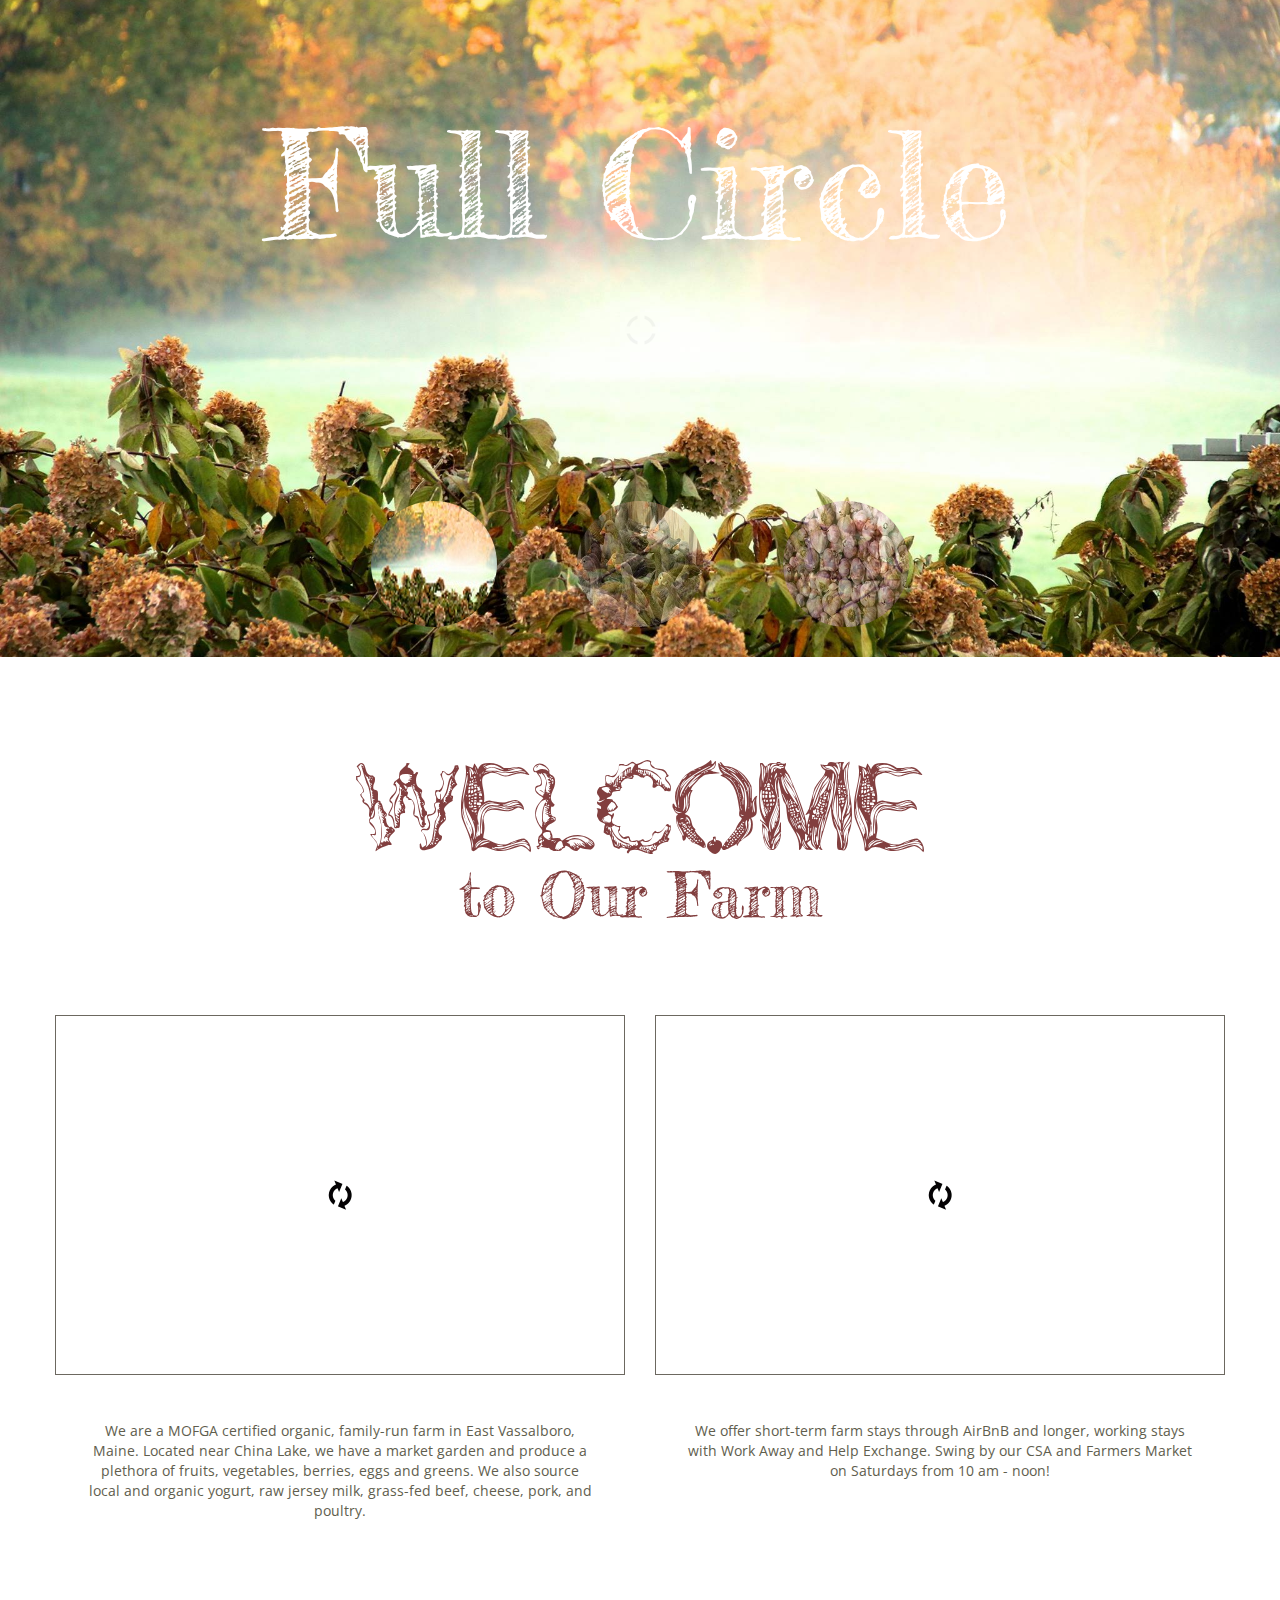
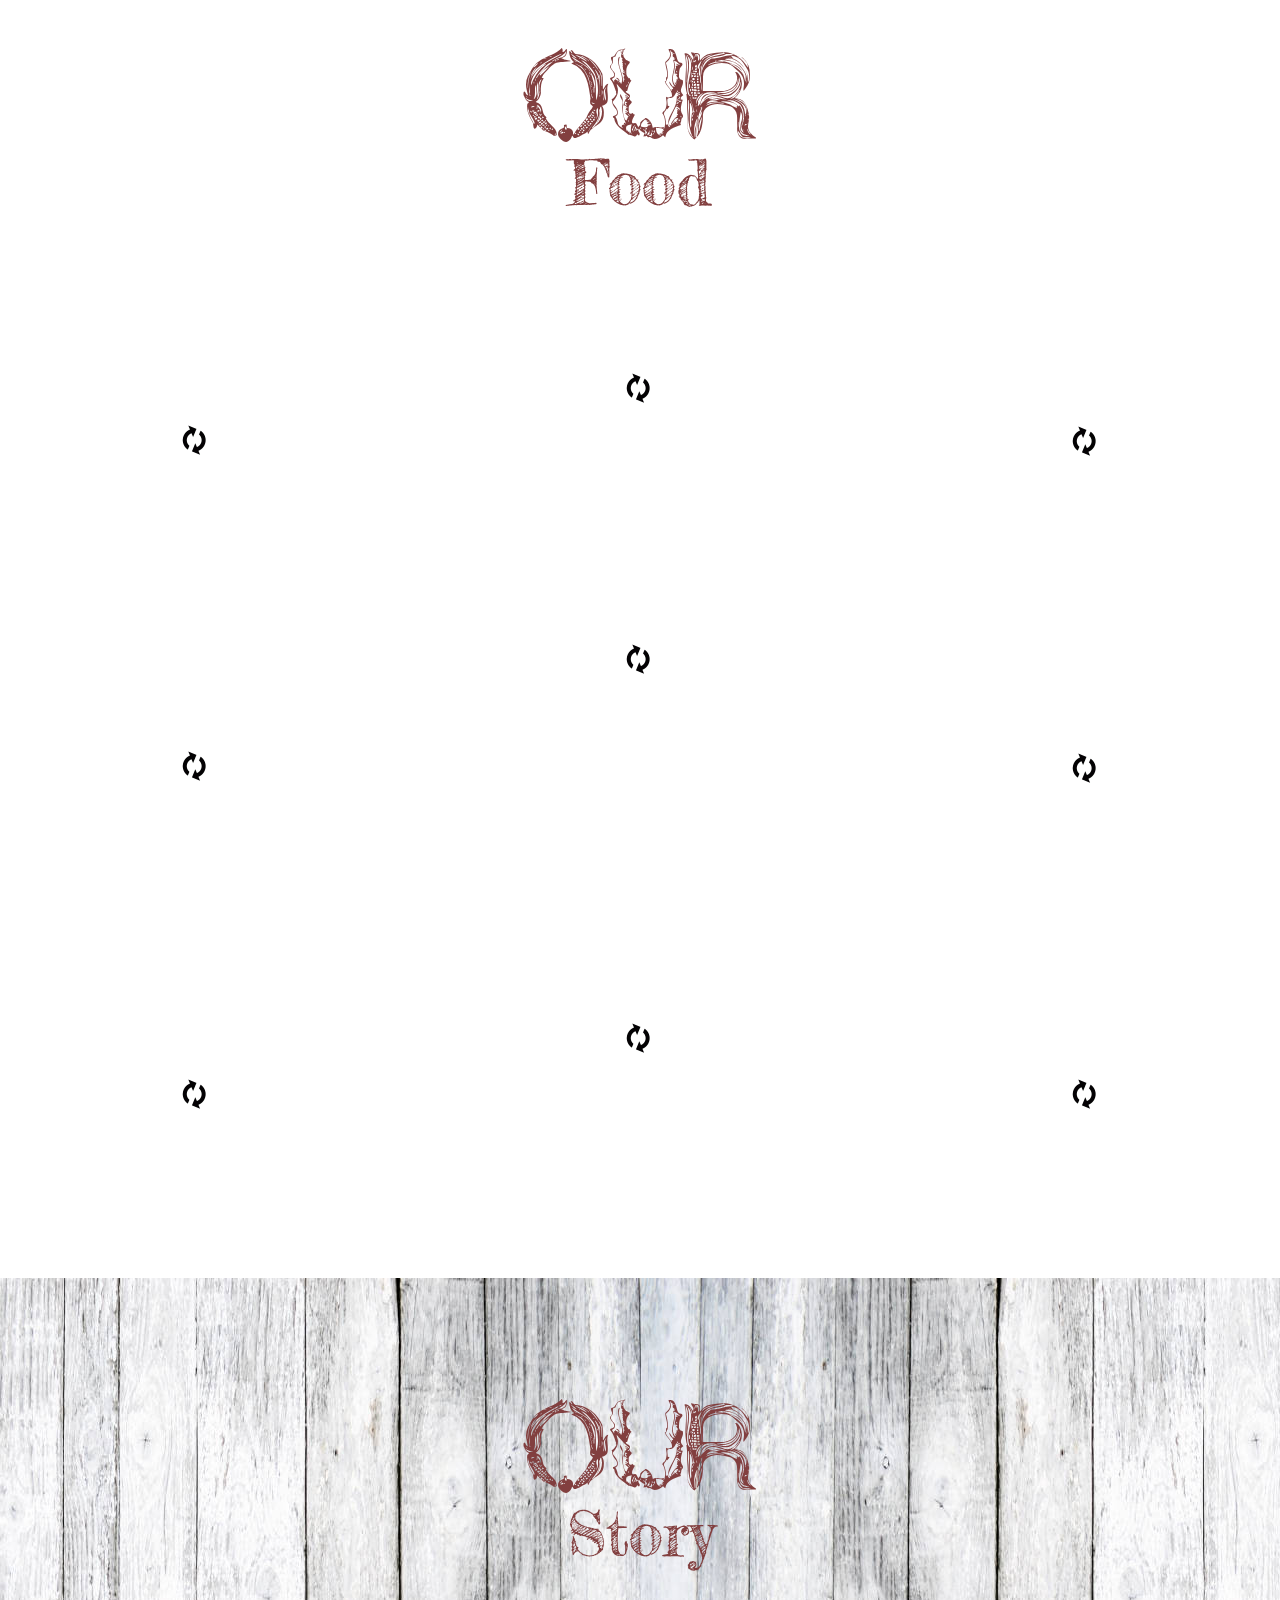
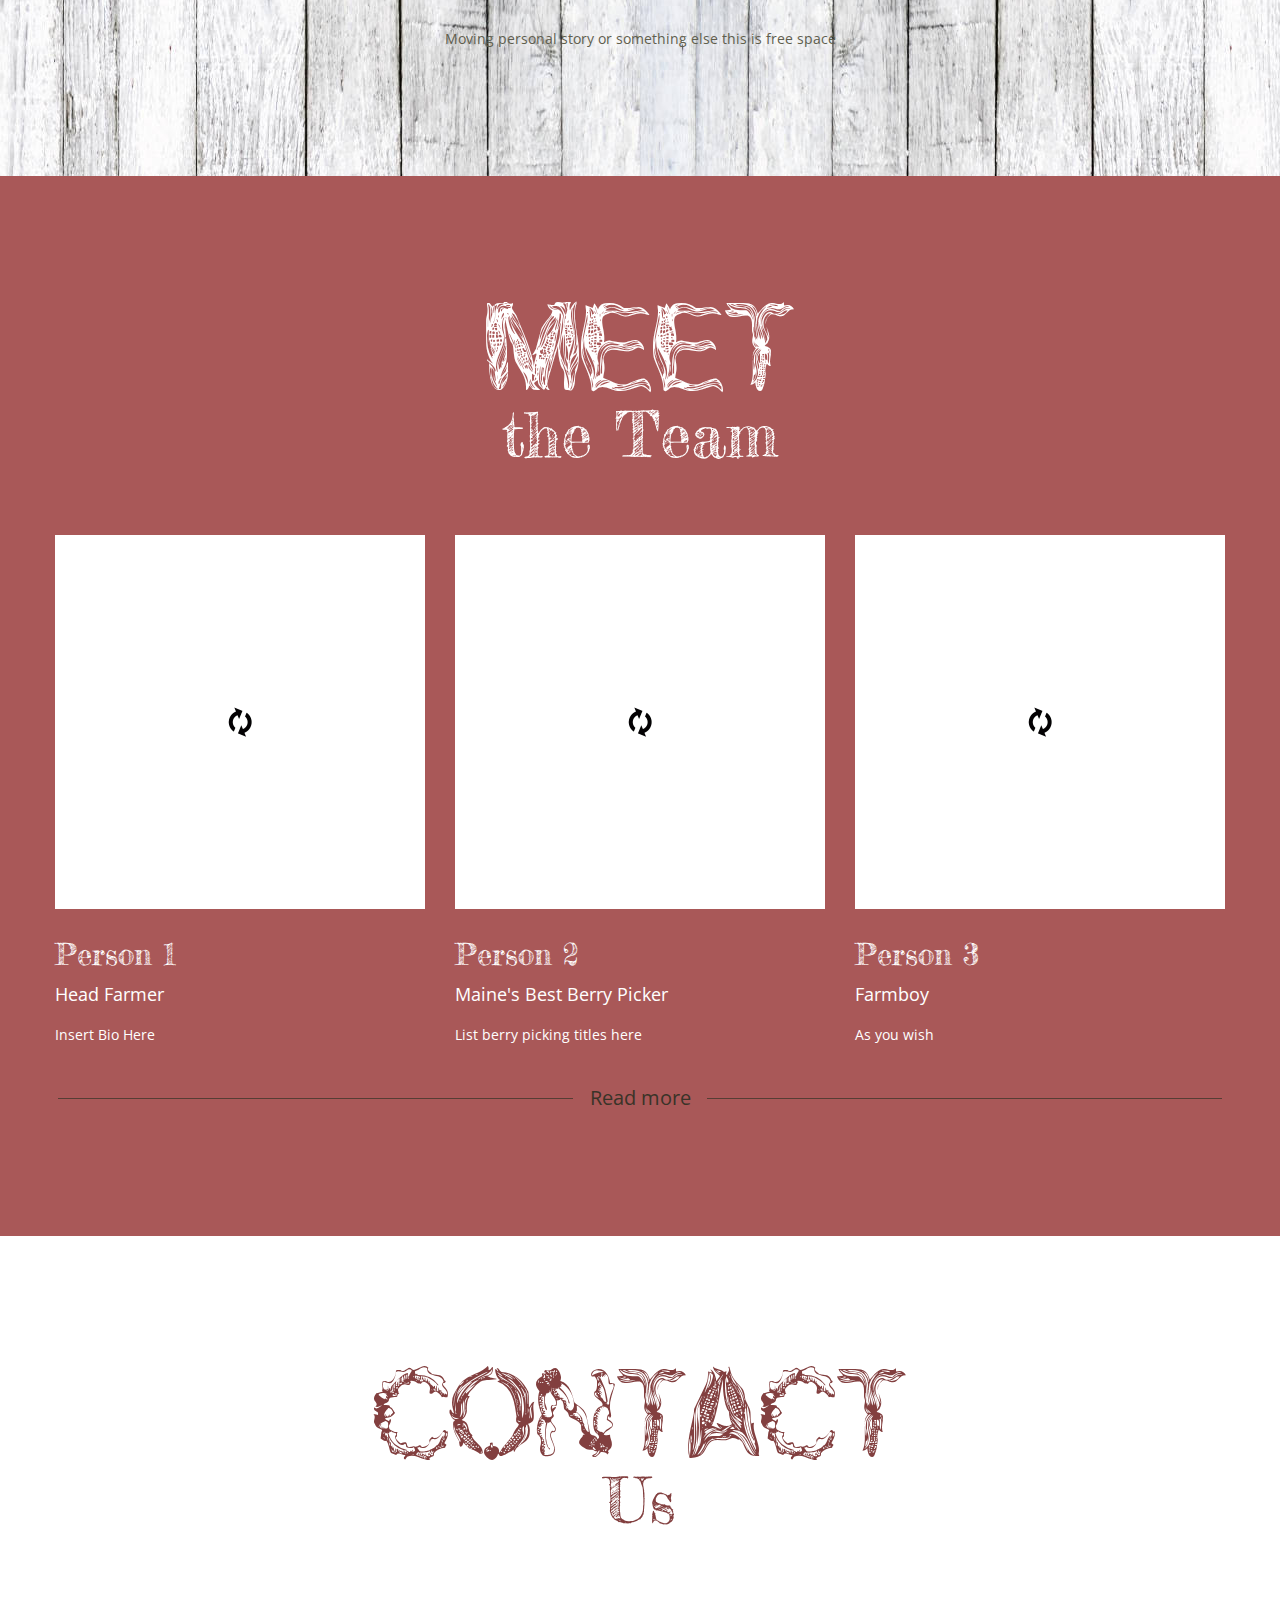
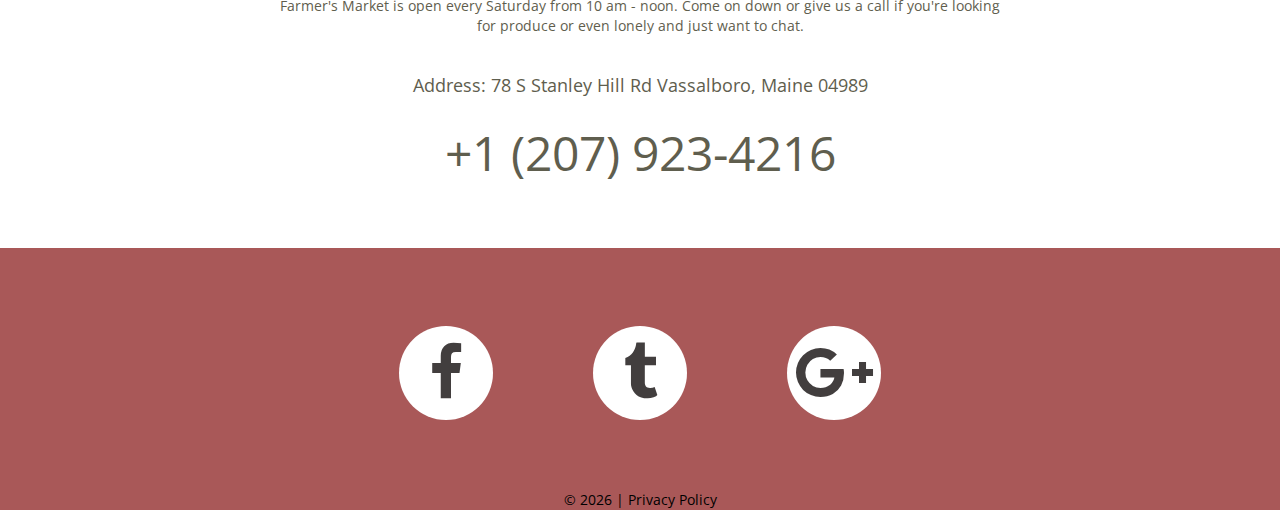
==== commit 0ef5e15d: "added more photos and content" ====
--- a/index.html
+++ b/index.html
@@ -12,18 +12,6 @@
 
     <script src="js/jquery.js"></script>
     <script src="js/jquery-migrate-1.2.1.js"></script>
-
-    <!--[if lt IE 9]>
-    <html class="lt-ie9">
-    <div style=' clear: both; text-align:center; position: relative;'>
-        <a href="http://windows.microsoft.com/en-US/internet-explorer/..">
-            <img src="images/ie8-panel/warning_bar_0000_us.jpg" border="0" height="42" width="820"
-                 alt="You are using an outdated browser. For a faster, safer browsing experience, upgrade for free today."/>
-        </a> 
-    </div>
-    <script src="js/html5shiv.js"></script>
-    <![endif]-->
- 
     <script src='js/device.min.js'></script> 
 </head>
 
@@ -36,15 +24,15 @@
 
         <div class="camera_container">
             <div id="camera" class="camera_wrap">
-                <div data-src="images/slide01.jpg">
+                <div data-thumb="images/slide01_thumb.jpg" data-src="images/slide01.jpg">
                     <div class="camera_caption fadeIn">
                     </div>
                 </div>
-                <div data-src="images/slide02.jpg">
+                <div data-thumb="images/slide02_thumb.jpg" data-src="images/slide02.jpg">
                     <div class="camera_caption fadeIn">
                     </div>
                 </div>
-                <div data-src="images/slide03.jpg">
+                <div data-thumb="images/slide03_thumb.jpg" data-src="images/slide03.jpg">
                     <div class="camera_caption fadeIn">
                     </div>
                 </div>
@@ -75,7 +63,7 @@
                         <p class="center indents-1">We offer short-term farm stays through AirBnB and longer, working stays with Work Away and Help Exchange. Swing by our CSA and Farmers Market on Saturdays from 10 am - noon!</p>
                     </div>
                 </div>
-                <div class="decoration"><a href="#" class="btn">Read more</a></div>
+                
                 <h2><em>Our</em>Food</h2>
             </div>            
             <div class="gallery">
@@ -84,8 +72,8 @@
                         <img data-src="images/page-1_img03.jpg" alt="">
                         <div class="gallery_overlay">
                             <div class="gallery_caption">
-                                <p><em>Lorem Blandit</em></p>
-                                <p>Integer convallis orci vel mi nelaoreet, at ornare lorem consequat. Phasellus era nisl</p>
+                                <p><em>Garlic</em></p>
+                                <p>$...</p>
                             </div>
                         </div>
                     </a>
@@ -93,8 +81,8 @@
                         <img data-src="images/page-1_img04.jpg" alt="">
                         <div class="gallery_overlay">
                             <div class="gallery_caption">
-                                <p><em>Lorem Blandit</em></p>
-                                <p>Integer convallis orci vel mi nelaoreet, at ornare lorem consequat. Phasellus era nisl</p>
+                                <p><em>Green Beans</em></p>
+                                <p>$...</p>
                             </div>
                         </div>
                     </a>
@@ -102,8 +90,8 @@
                         <img data-src="images/page-1_img05.jpg" alt="">
                         <div class="gallery_overlay">
                             <div class="gallery_caption">
-                                <p><em>Lorem Blandit</em></p>
-                                <p>Integer convallis orci vel mi nelaoreet, at ornare lorem consequat. Phasellus era nisl</p>
+                                <p><em>Berries</em></p>
+                                <p>Blackberries: $... Raspberries: $... Strawberries: $...</p>
                             </div>
                         </div>
                     </a>
@@ -113,8 +101,8 @@
                         <img data-src="images/page-1_img06.jpg" alt="">
                         <div class="gallery_overlay">
                             <div class="gallery_caption">
-                                <p><em>Lorem Blandit</em></p>
-                                <p>Integer convallis orci vel mi nelaoreet, at ornare lorem consequat. Phasellus era nisl</p>
+                                <p><em>Radishes</em></p>
+                                <p>$...</p>
                             </div>
                         </div>
                     </a>
@@ -122,8 +110,8 @@
                         <img data-src="images/page-1_img07.jpg" alt="">
                         <div class="gallery_overlay">
                             <div class="gallery_caption">
-                                <p><em>Lorem Blandit</em></p>
-                                <p>Integer convallis orci vel mi nelaoreet, at ornare lorem consequat. Phasellus era nisl</p>
+                                <p><em>Some other food</em></p>
+                                <p>dolla dolla bills son</p>
                             </div>
                         </div>
                     </a>
@@ -131,8 +119,8 @@
                         <img data-src="images/page-1_img08.jpg" alt="">
                         <div class="gallery_overlay">
                             <div class="gallery_caption">
-                                <p><em>Lorem Blandit</em></p>
-                                <p>Integer convallis orci vel mi nelaoreet, at ornare lorem consequat. Phasellus era nisl</p>
+                                <p><em>Potatoes</em></p>
+                                <p>$...</p>
                             </div>
                         </div>
                     </a>
@@ -160,8 +148,8 @@
                         <img data-src="images/page-1_img11.jpg" alt="">
                         <div class="gallery_overlay">
                             <div class="gallery_caption">
-                                <p><em>Lorem Blandit</em></p>
-                                <p>Integer convallis orci vel mi nelaoreet, at ornare lorem consequat. Phasellus era nisl</p>
+                                <p><em>Eggs / Chicken(?)</em></p>
+                                <p>$... </p>
                             </div>
                         </div>
                     </a>
@@ -170,38 +158,37 @@
         </section>
         <section class="parallax parallax1" data-parallax-speed="-0.4">
             <div class="container">
-                <h2><em>Our </em>Experience</h2>
-                <p class="indents-2">Integer convallis orci vel mi nelaoreet, at ornare lorem consequat. Phasellus era nisl auctor vel veliterol. sed,pharetra venenatis nulla. Vestibulum volutpat turpis ut massa commodo, quis aliquam massa facilisis.Integer convallis orci vel mi nelaoreet, at ornare lorem consequat. Phasellus era nisl auctor vel veliterol. sed,pharetra venenatis nulla. Vestibulum volutpat turpis ut massa commodo, quis aliquam massa facilisis. Vestibulum volutpat turpis ut massa commodo, quis aliquam massa facilisis.Integer convallis orci </p>
-                <a href="#" class="btn">View full menu</a>
+                <h2><em>Our </em>Story</h2>
+                <p class="indents-2">Moving personal story or something else this is free space </p>
             </div>
         </section>
         <section class="well well__offset-1 bg-1">
             <div class="container">
-                <h2><em>Our </em>Cooks</h2>
+                <h2><em>Meet </em>the Team</h2>
                 <div class="row row__offset-1">
                     <div class="grid_4">
                         <figure>
                             <div class="img lazy-img" style="padding-bottom: 101.0810810810811%;"><img data-src="images/page-1_img12.jpg" alt=""></div>
-                            <figcaption>Kevin Grey</figcaption>
+                            <figcaption>Person 1</figcaption>
                         </figure>
-                        <h3>Integer convallis orci vel mi nelaoreet, at ornare lorem consequat. Phasellus era nisl </h3>
-                        <p>Vestibulum volutpat turpis ut massa commodo, quis aliquam massa facilisis.Integer convallis orci vel mi nelaoreet, at ornare lorem consequat. Phasellus era nisl auctor vel veliterol. sed,pharetra venenatis nulla.</p>
+                        <h3>Head Farmer</h3>
+                        <p>Insert Bio Here</p>
                     </div>
                     <div class="grid_4">
                         <figure>
                             <div class="img lazy-img" style="padding-bottom: 101.0810810810811%;"><img data-src="images/page-1_img13.jpg" alt=""></div>
-                            <figcaption>Linda Klein</figcaption>
+                            <figcaption>Person 2</figcaption>
                         </figure>
-                        <h3>Oeteger convallis orci vel mi nelaoreet, at ornare lorem consequat. Phasellus era nisl </h3>
-                        <p>Vestibulum volutpat turpis ut massa commodo, quis aliquam massa facilisis.Integer convallis orci vel mi nelaoreet, at ornare lorem consequat. Phasellus era nisl auctor vel veliterol. sed,pharetra venenatis nulla.</p>
+                        <h3>Maine's Best Berry Picker</h3>
+                        <p>List berry picking titles here</p>
                     </div>
                     <div class="grid_4">
                         <figure>
                             <div class="img lazy-img" style="padding-bottom: 101.0810810810811%;"><img data-src="images/page-1_img14.jpg" alt=""></div>
-                            <figcaption>Ann Shelton</figcaption>
+                            <figcaption>Person 3</figcaption>
                         </figure>
-                        <h3>Koteger convallis orci vel mi nelaoreet, at ornare lorem consequat. Phasellus era nisl </h3>
-                        <p>Vestibulum volutpat turpis ut massa commodo, quis aliquam massa facilisis.Integer convallis orci vel mi nelaoreet, at ornare lorem consequat. Phasellus era nisl auctor vel veliterol. sed,pharetra venenatis nulla.</p>
+                        <h3>Farmboy</h3>
+                        <p>As you wish</p>
                     </div>
                 </div>
                 <div class="decoration"><a href="#" class="btn">Read more</a></div>
@@ -209,8 +196,8 @@
         </section>
         <section class="well well__offset-2">
             <div class="container center">
-                <h2><em>Visit </em>Us</h2>
-                <p class="indents-2">Fnteger convallis orci vel mi nelaoreet, at ornare lorem consequat. Phasellus era nisl auctor vel veliterol. sed,pharetra venenatis nulla. Vestibulum volutpat turpis ut massa commodo, quis aliquam massa facilisis.Integer convallis orci vel mi nelaoreet, at ornare lorem consequat. Phasellus era nisl auctor vel veliterol.</p>
+                <h2><em>Contact </em>Us</h2>
+                <p class="indents-2">Farmer's Market is open every Saturday from 10 am - noon. Come on down or give us a call if you're looking for produce or even lonely and just want to chat.</p>
                 <address class="address-1">
                     <dl><dt>Address:</dt> <dd>78 S Stanley Hill Rd Vassalboro, Maine 04989</dd></dl>
                     <p><em>+1 (207) 923-4216</em></p>
@@ -225,7 +212,7 @@
     <footer>
         <div class="container">
             <ul class="socials">
-                <li><a href="#" class="fa fa-facebook"></a></li>
+                <li><a href="https://www.facebook.com/FullCircleMaine/" class="fa fa-facebook"></a></l>
                 <li><a href="#" class="fa fa-tumblr"></a></li>
                 <li><a href="#" class="fa fa-google-plus"></a></li>
             </ul>
--- a/css/style.css
+++ b/css/style.css
@@ -384,47 +384,6 @@
   background-image: url(../images/parallax01.jpg);
   padding: 132px 0 127px;
 }
-.parallax2 {
-  color: #ffffff;
-  background-color: #FFF;
-  background-image: url(../images/parallax02.jpg);
-  padding: 142px 0 142px;
-}
-.parallax3 {
-  background-color: #FFF;
-  background-image: url(../images/parallax03.jpg);
-  padding: 117px 0 122px;
-}
-.parallax4 {
-  color: #ffffff;
-  background-color: #FFF;
-  background-image: url(../images/parallax04.jpg);
-  padding: 97px 0 100px;
-}
-.parallax4 h2 {
-  color: #ffffff;
-}
-.parallax5 {
-  color: #ffffff;
-  background-color: #FFF;
-  background-image: url(../images/parallax05.jpg);
-  padding: 134px 0px 132px;
-}
-.parallax5 h2 {
-  color: #ffffff;
-  text-align: left;
-  padding-left: 65px;
-  position: relative;
-}
-.parallax5 h2:before {
-  content: '\f000';
-  position: absolute;
-  left: 0;
-  top: 10px;
-  font-family: 'FontAwesome';
-  font-size: 60px;
-  line-height: 60px;
-}
 @media (max-width: 767px) {
   .parallax {
     background-position: center 0 !important;
--- a/css/camera.css
+++ b/css/camera.css
@@ -200,3 +200,41 @@
 .camera_pag_ul li > span {
   display: none;
 }
+
+.camera_thumbs_cont {
+  position: absolute;
+  left: 0;
+  right: 0;
+  bottom: 198px;
+  text-align: center;
+}
+.camera_thumbs_cont ul {
+  display: inline-block;
+  width: auto !important;
+}
+.camera_thumbs_cont ul li {
+  float: left;
+  cursor: pointer;
+}
+.camera_thumbs_cont ul li img {
+  max-width: 100% !important;
+}
+.camera_thumbs_cont ul li + li {
+  margin-left: 80px;
+}
+.camera_thumbs_cont ul li img {
+  border-radius: 63px;
+}
+@media (max-width: 979px) {
+  .camera_thumbs_cont ul li {
+    width: 70px;
+  }
+  .camera_thumbs_cont ul li + li {
+    margin-left: 20px;
+  }
+}
+@media (max-width: 1700px) {
+  .camera_thumbs_cont {
+    bottom: 30px;
+  }
+}
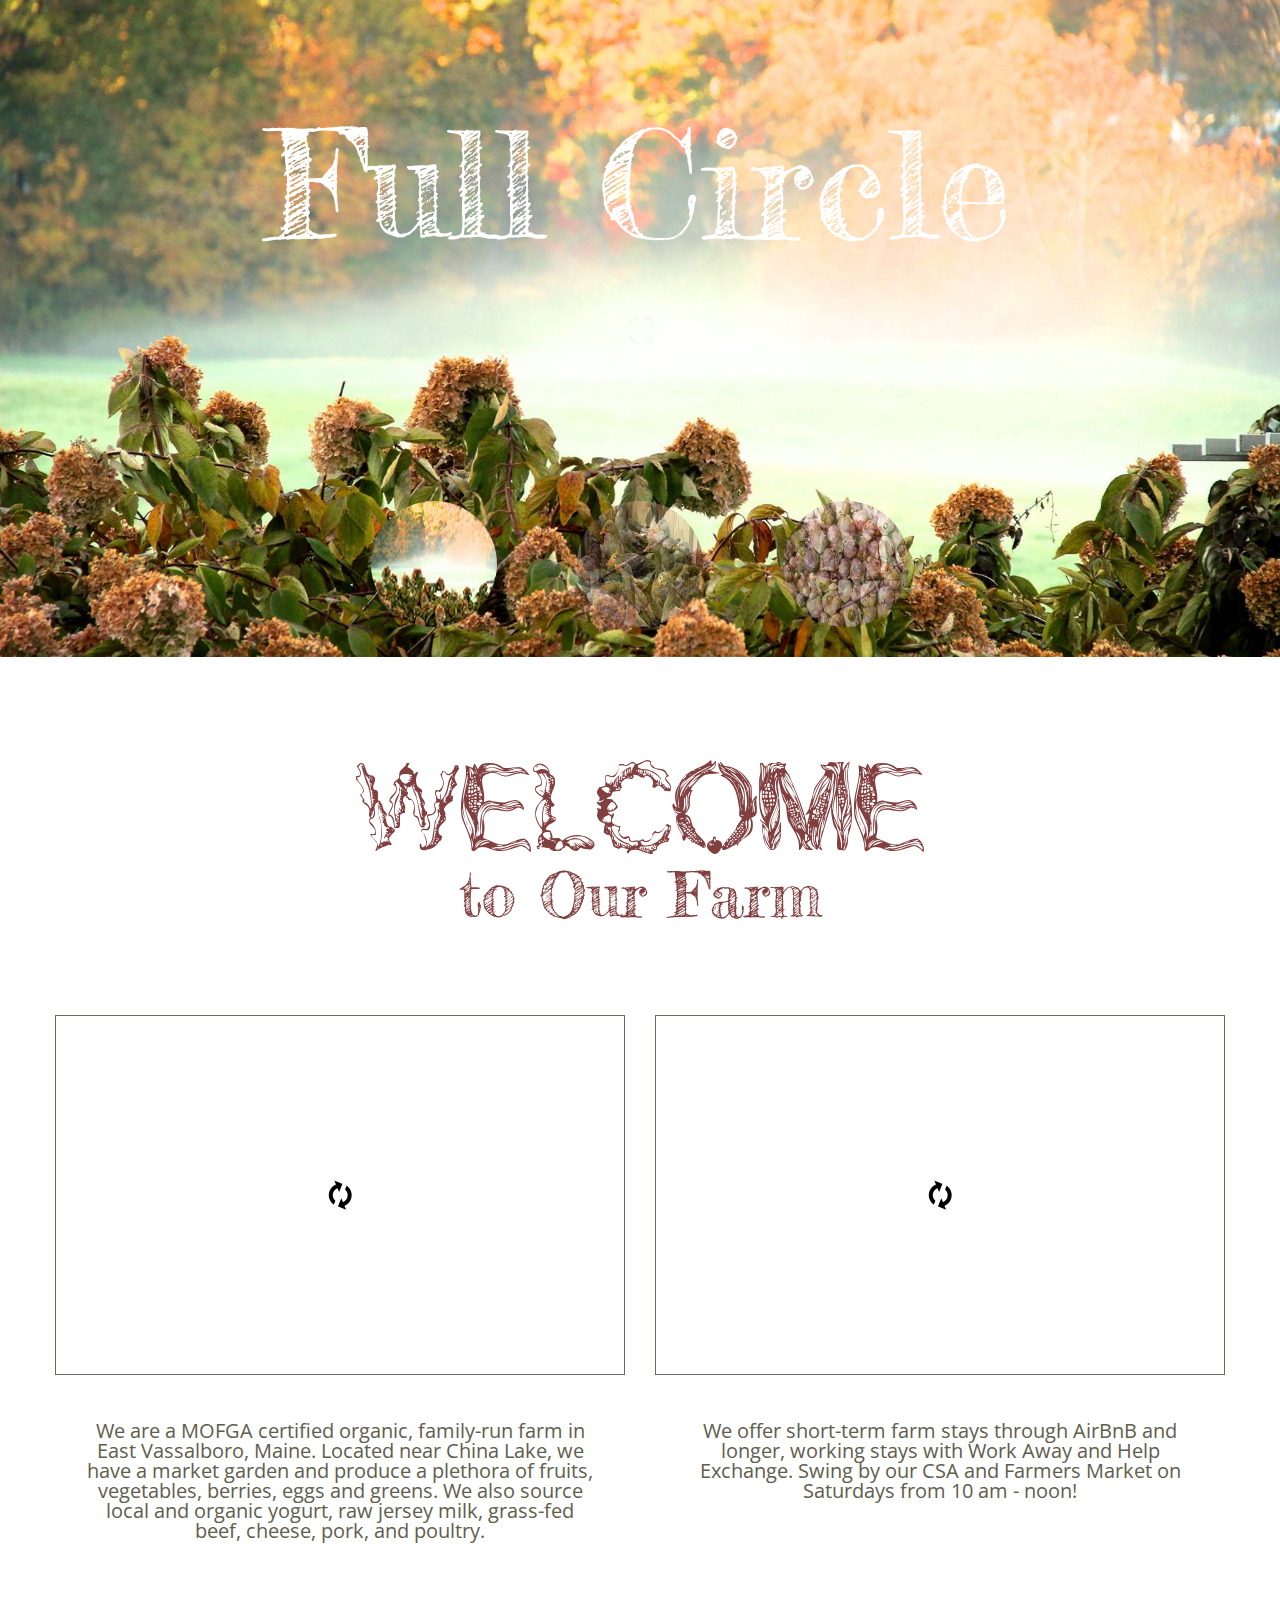
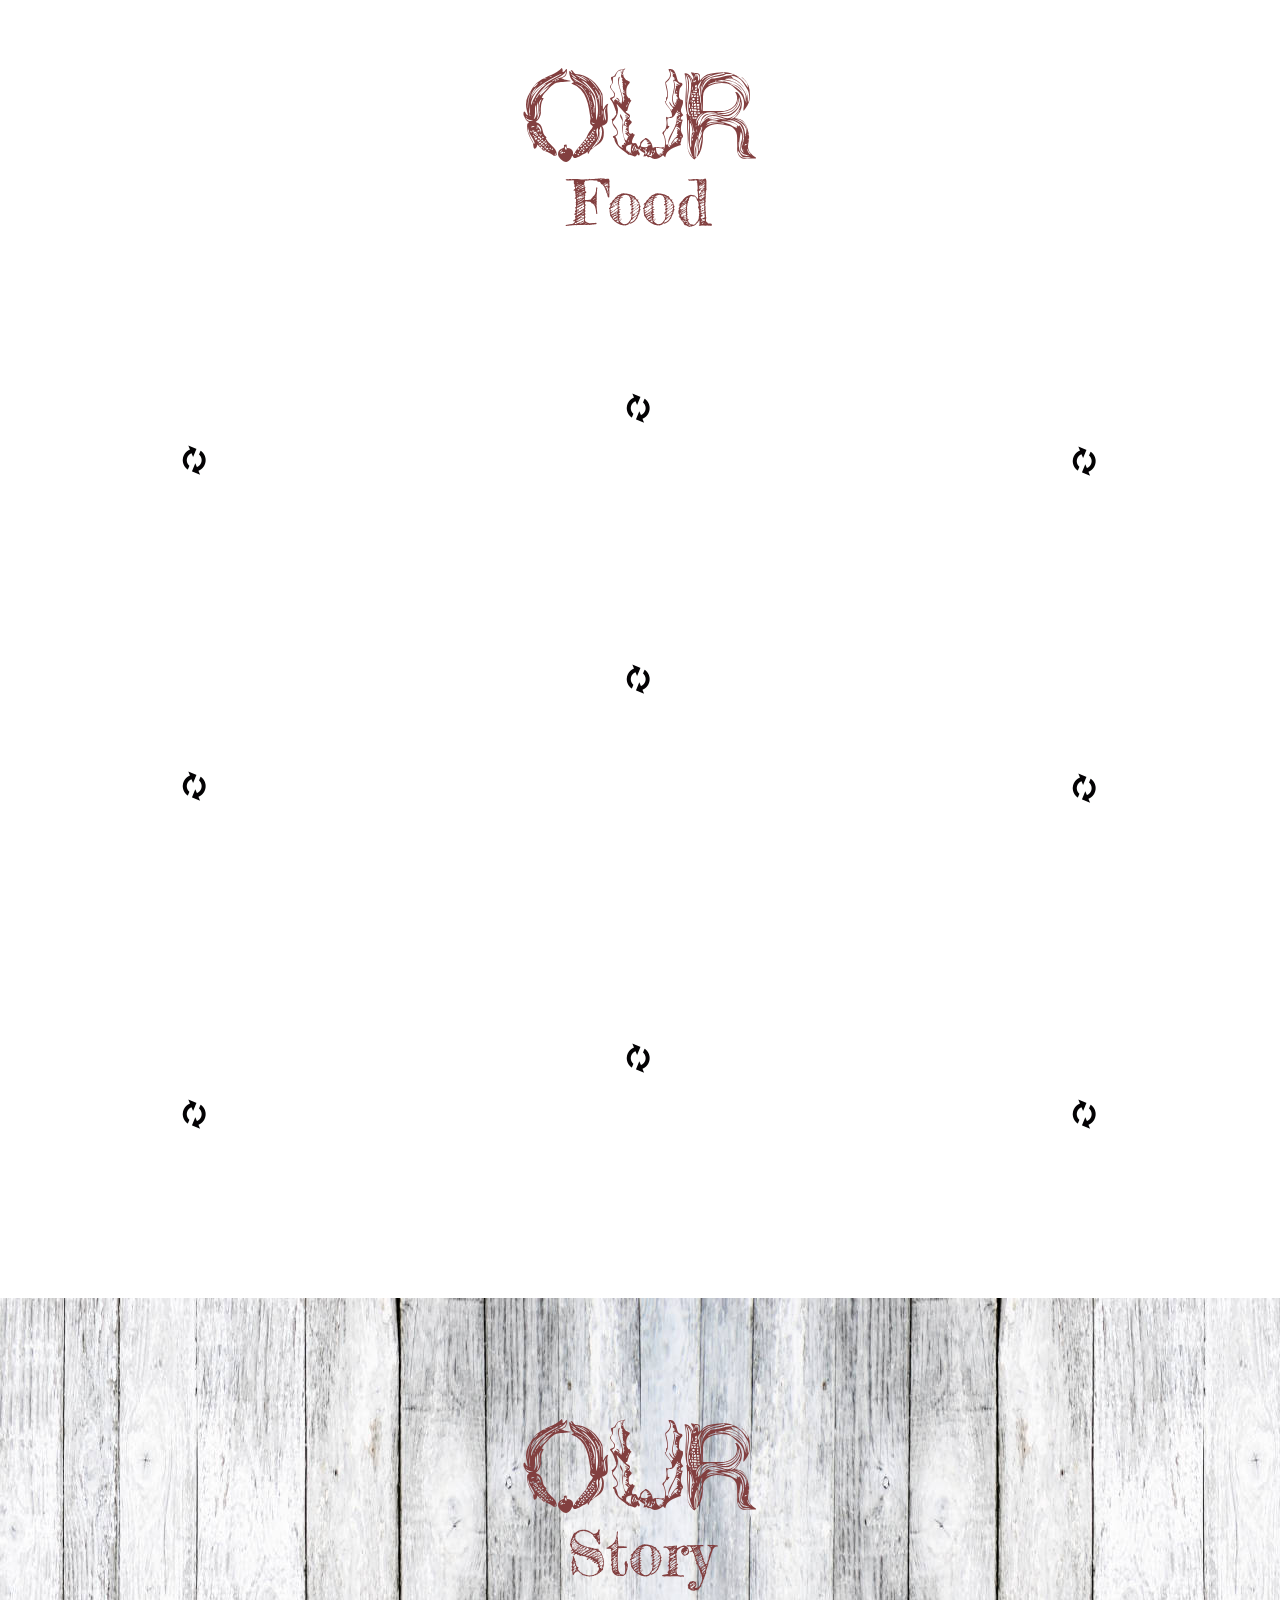
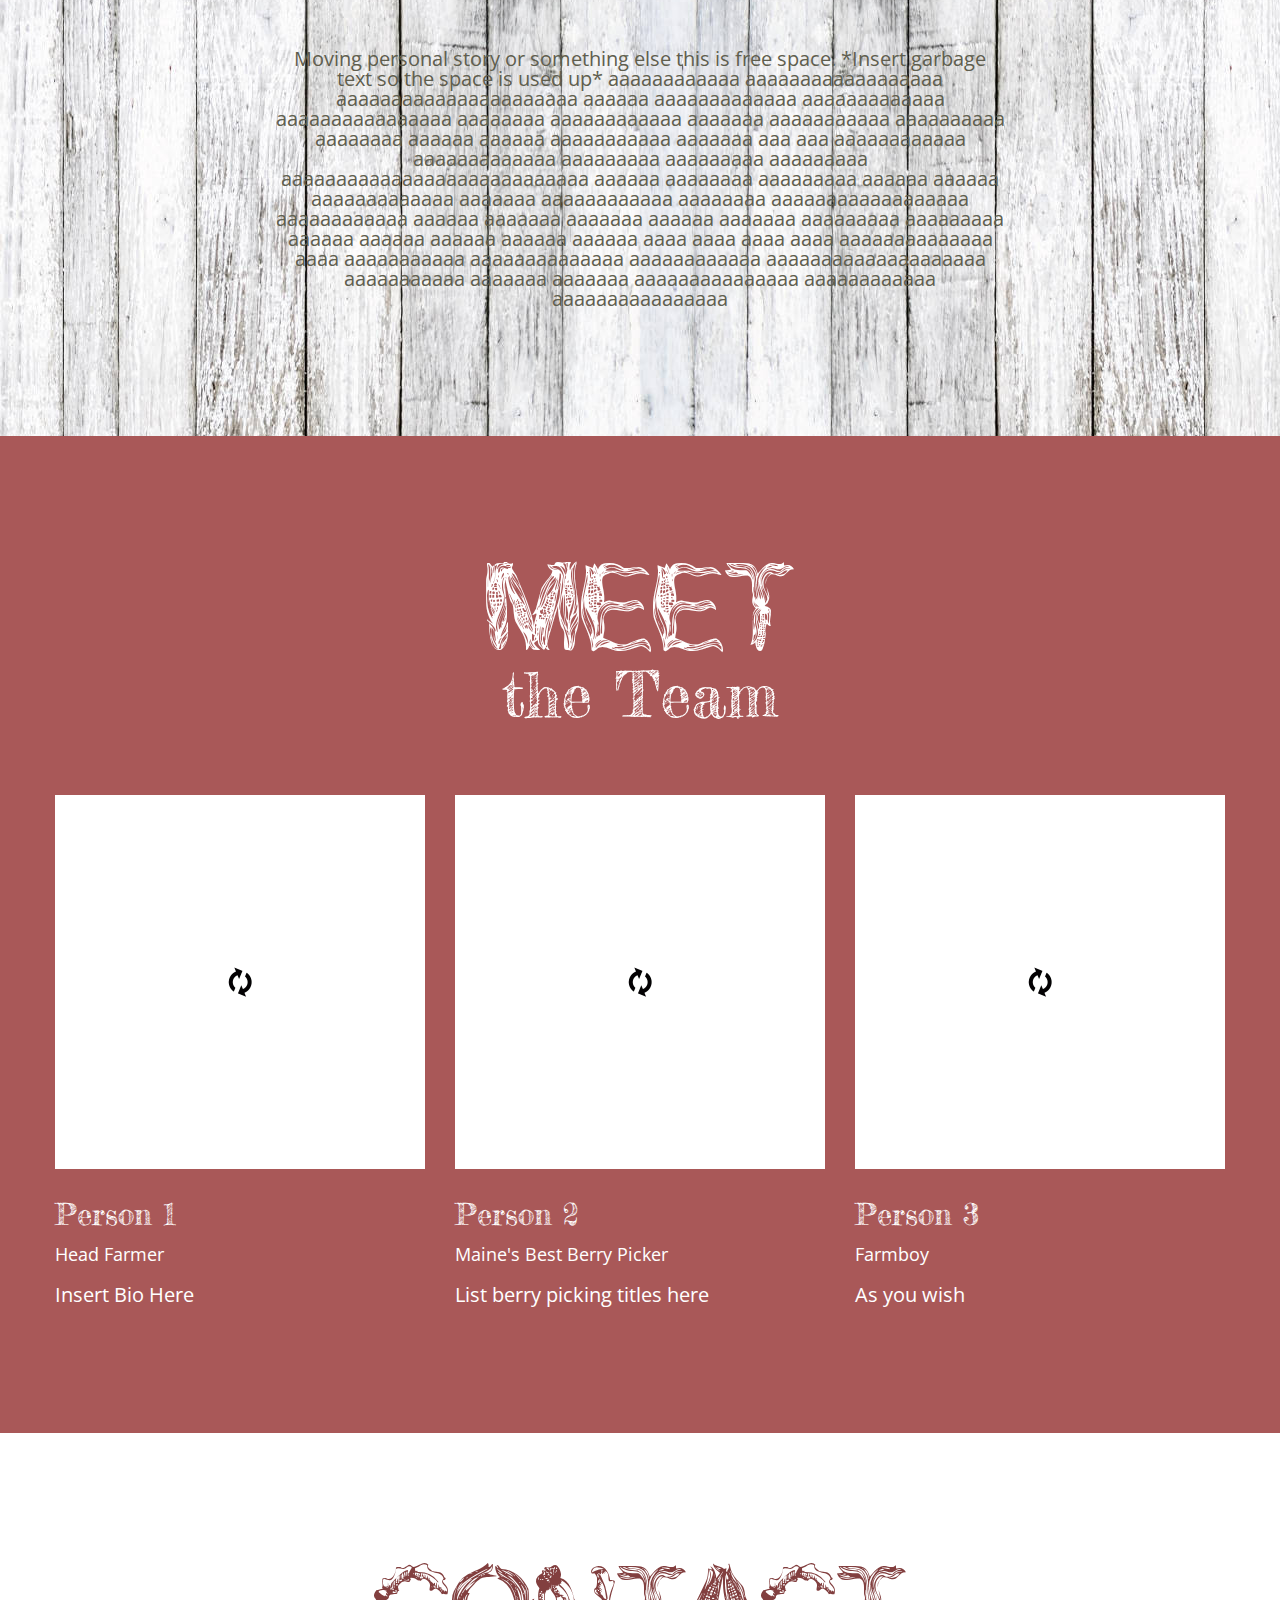
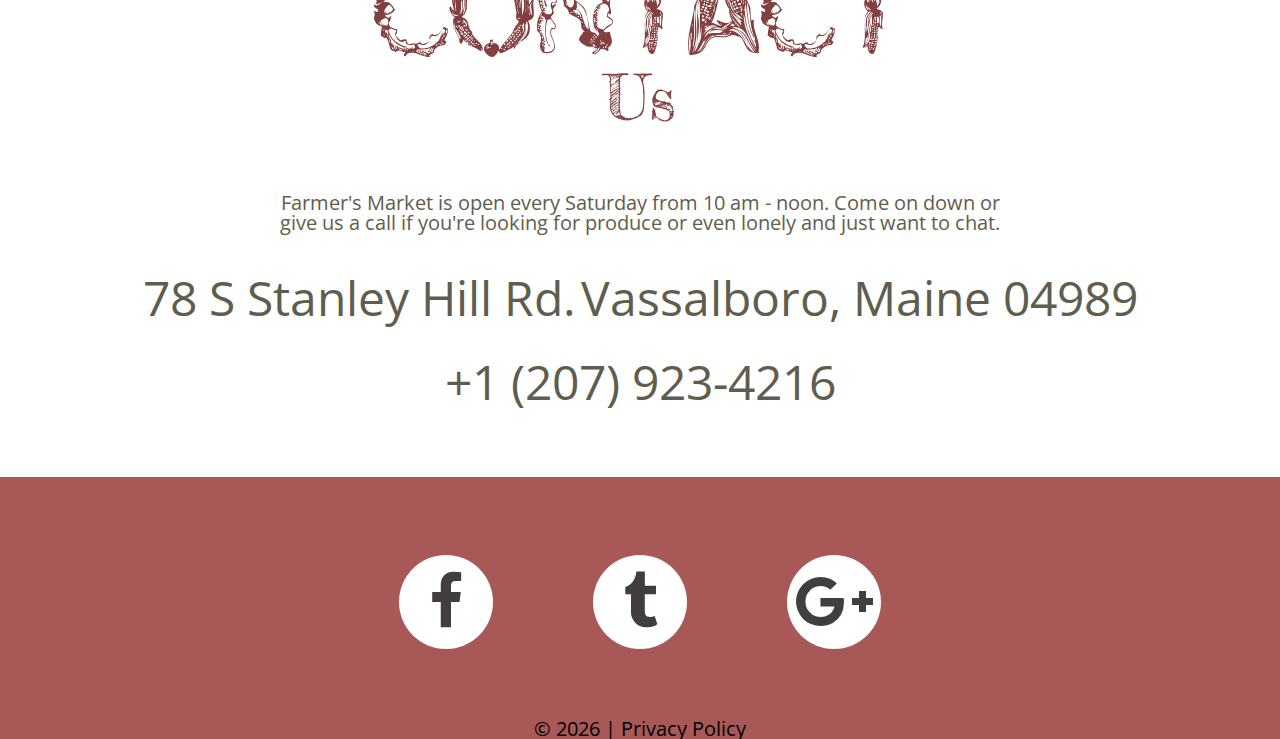
==== commit ab1c7e6b: "facebook button" ====
--- a/index.html
+++ b/index.html
@@ -159,7 +159,7 @@
         <section class="parallax parallax1" data-parallax-speed="-0.4">
             <div class="container">
                 <h2><em>Our </em>Story</h2>
-                <p class="indents-2">Moving personal story or something else this is free space </p>
+                <p class="indents-2">Moving personal story or something else this is free space. *Insert garbage text so the space is used up* aaaaaaaaaaaa aaaaaaaaaaaaaaaaaa aaaaaaaaaaaaaaaaaaaaaa aaaaaa aaaaaaaaaaaaa aaaaaaaaaaaaa aaaaaaaaaaaaaaaa aaaaaaaa aaaaaaaaaaaa aaaaaaa aaaaaaaaaaa aaaaaaaaaa aaaaaaaa aaaaaa aaaaaa aaaaaaaaaaa aaaaaaa aaa aaa aaaaaaaaaaaa aaaaaaaaaaaaa aaaaaaaaa aaaaaaaaa aaaaaaaaa aaaaaaaaaaaaaaaaaaaaaaaaaaaa aaaaaa aaaaaaaa aaaaaaaaa aaaaaa aaaaaa aaaaaaaaaaaaa aaaaaaa aaaaaaaaaaaa aaaaaaaa aaaaaaaaaaaaaaaaaa aaaaaaaaaaaa aaaaaa aaaaaaa aaaaaaa aaaaaa aaaaaaa aaaaaaaaa aaaaaaaaa aaaaaa aaaaaa aaaaaa aaaaaa aaaaaa aaaa aaaa aaaa aaaa aaaaaaaaaaaaaa aaaa aaaaaaaaaaa aaaaaaaaaaaaaa aaaaaaaaaaaa aaaaaaaaaaaaaaaaaaaa aaaaaaaaaaa aaaaaaa aaaaaaa aaaaaaaaaaaaaaa aaaaaaaaaaaa aaaaaaaaaaaaaaaa </p>
             </div>
         </section>
         <section class="well well__offset-1 bg-1">
@@ -191,7 +191,6 @@
                         <p>As you wish</p>
                     </div>
                 </div>
-                <div class="decoration"><a href="#" class="btn">Read more</a></div>
             </div>
         </section>
         <section class="well well__offset-2">
@@ -199,7 +198,8 @@
                 <h2><em>Contact </em>Us</h2>
                 <p class="indents-2">Farmer's Market is open every Saturday from 10 am - noon. Come on down or give us a call if you're looking for produce or even lonely and just want to chat.</p>
                 <address class="address-1">
-                    <dl><dt>Address:</dt> <dd>78 S Stanley Hill Rd Vassalboro, Maine 04989</dd></dl>
+                    <p><em>78 S Stanley Hill Rd.</em>
+                    	<em>Vassalboro, Maine 04989</em></p>
                     <p><em>+1 (207) 923-4216</em></p>
                 </address>
             </div>
@@ -212,7 +212,8 @@
     <footer>
         <div class="container">
             <ul class="socials">
-                <li><a href="https://www.facebook.com/FullCircleMaine/" class="fa fa-facebook"></a></l>
+                <li><a href="https://www.facebook.com/FullCircleMaine/" class="fa fa-facebook">
+                <img src = "images/facebook.png"></a></l>
                 <li><a href="#" class="fa fa-tumblr"></a></li>
                 <li><a href="#" class="fa fa-google-plus"></a></li>
             </ul>
--- a/css/style.css
+++ b/css/style.css
@@ -13,8 +13,8 @@
 body {
   background: #a95858;
   color: #333;
-  font-family: 'Open Sans', sans-serif;
-  font-size: 14px;
+  font-family: 'Open Sans', sans-serif, bold;
+  font-size: 20px;
   line-height: 20px;
   font-weight: 400px;
   -webkit-text-size-adjust: none;
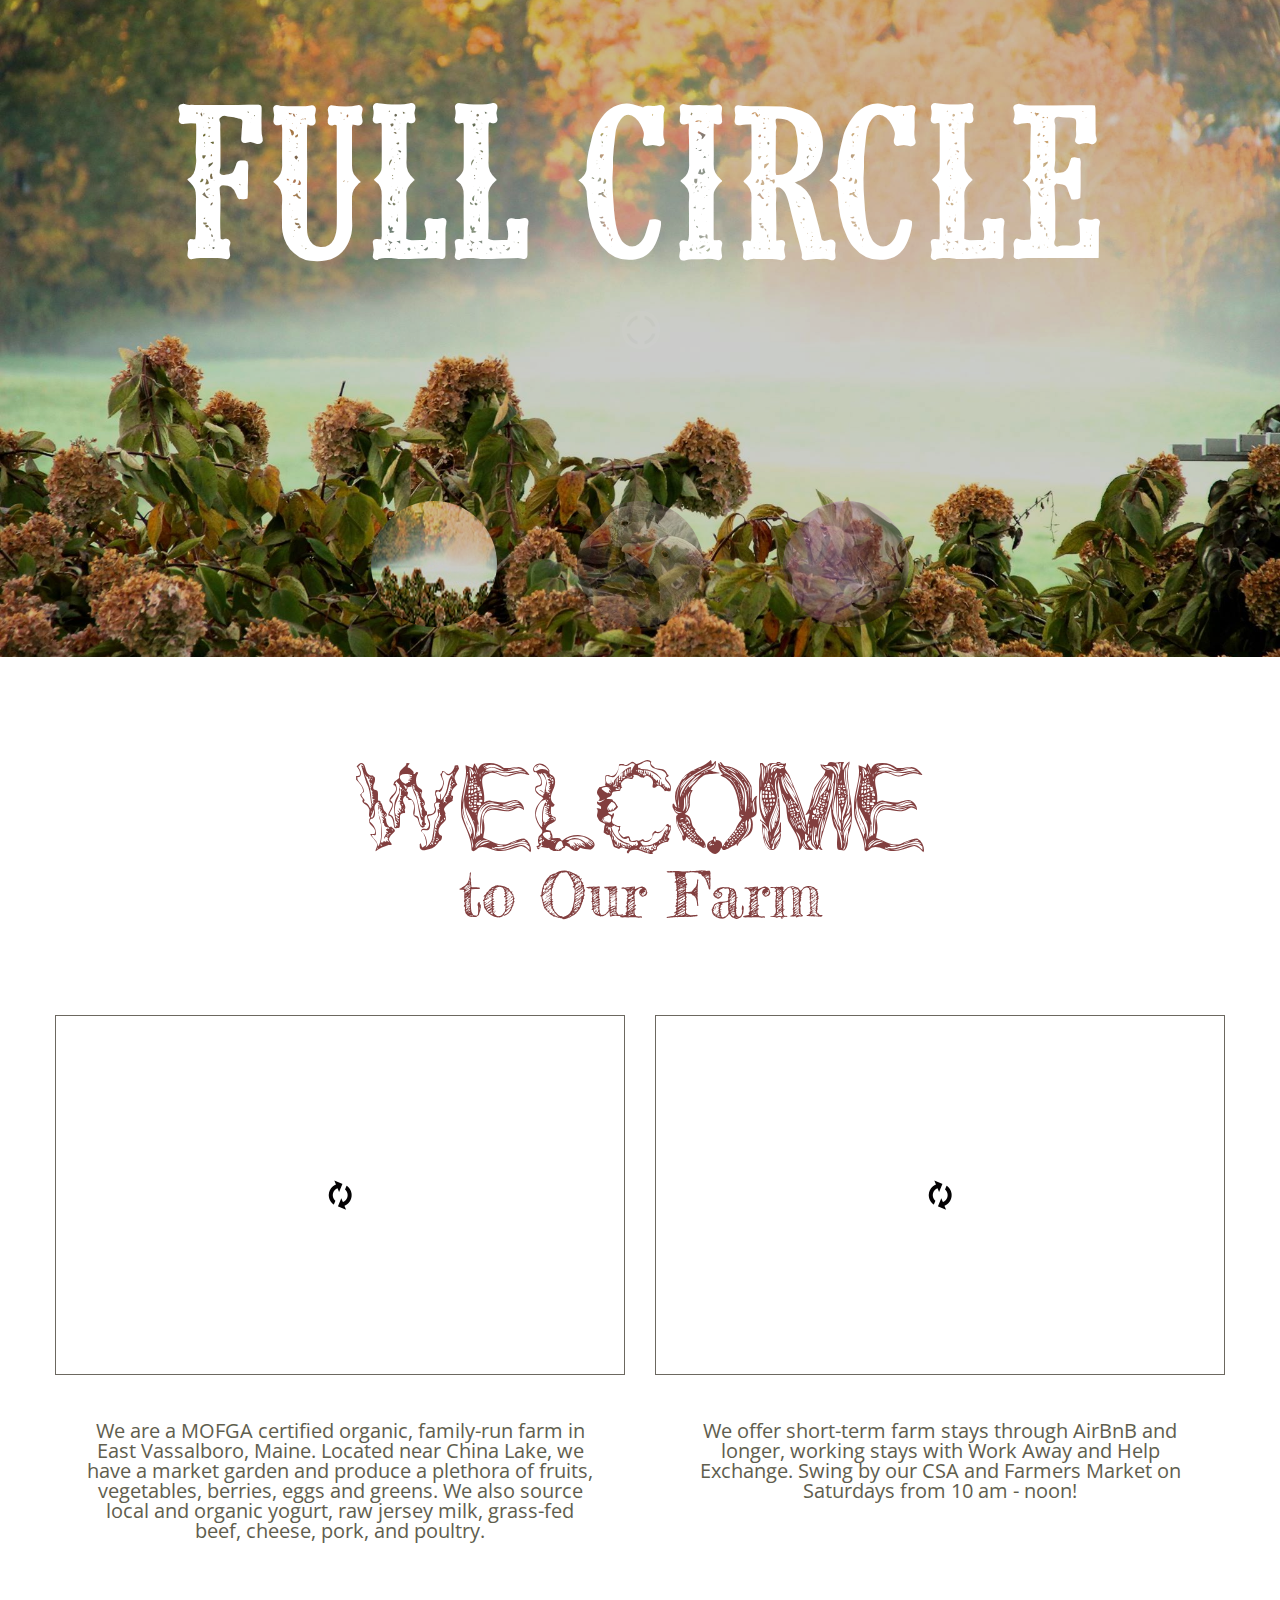
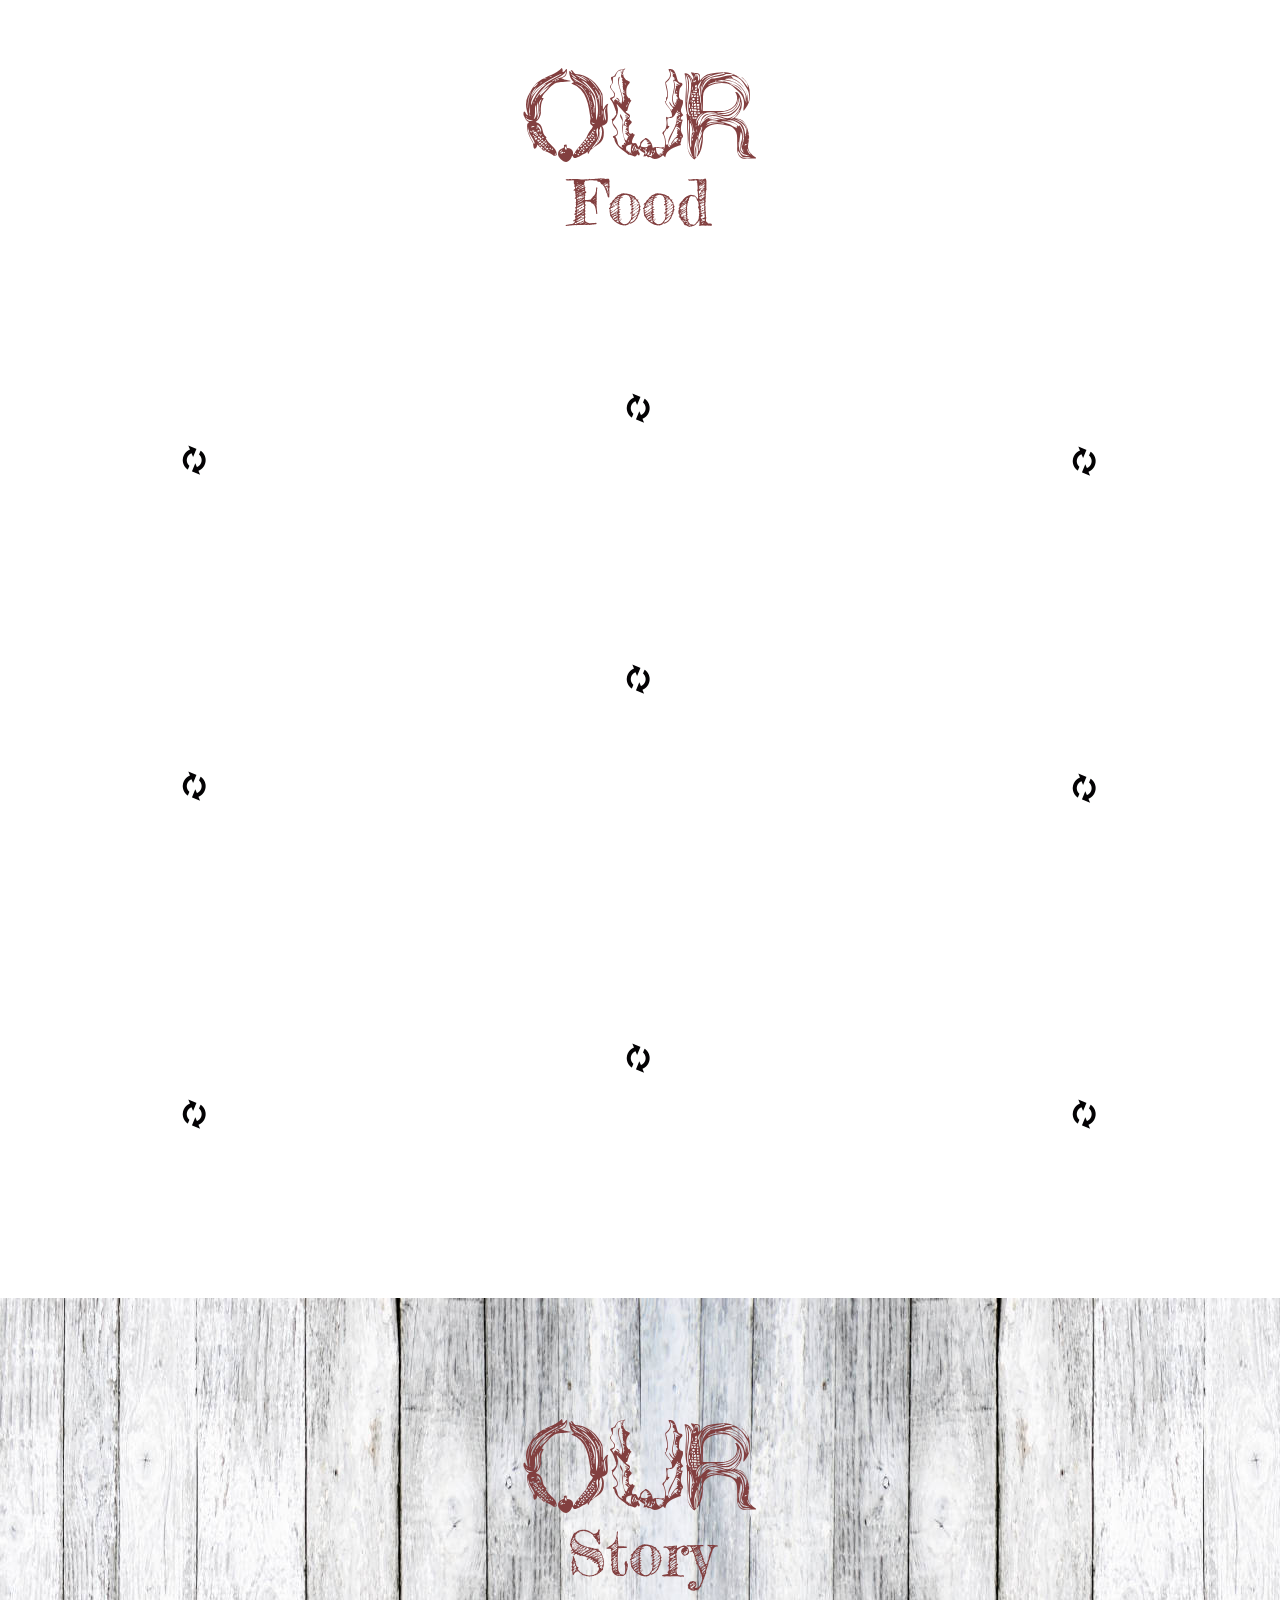
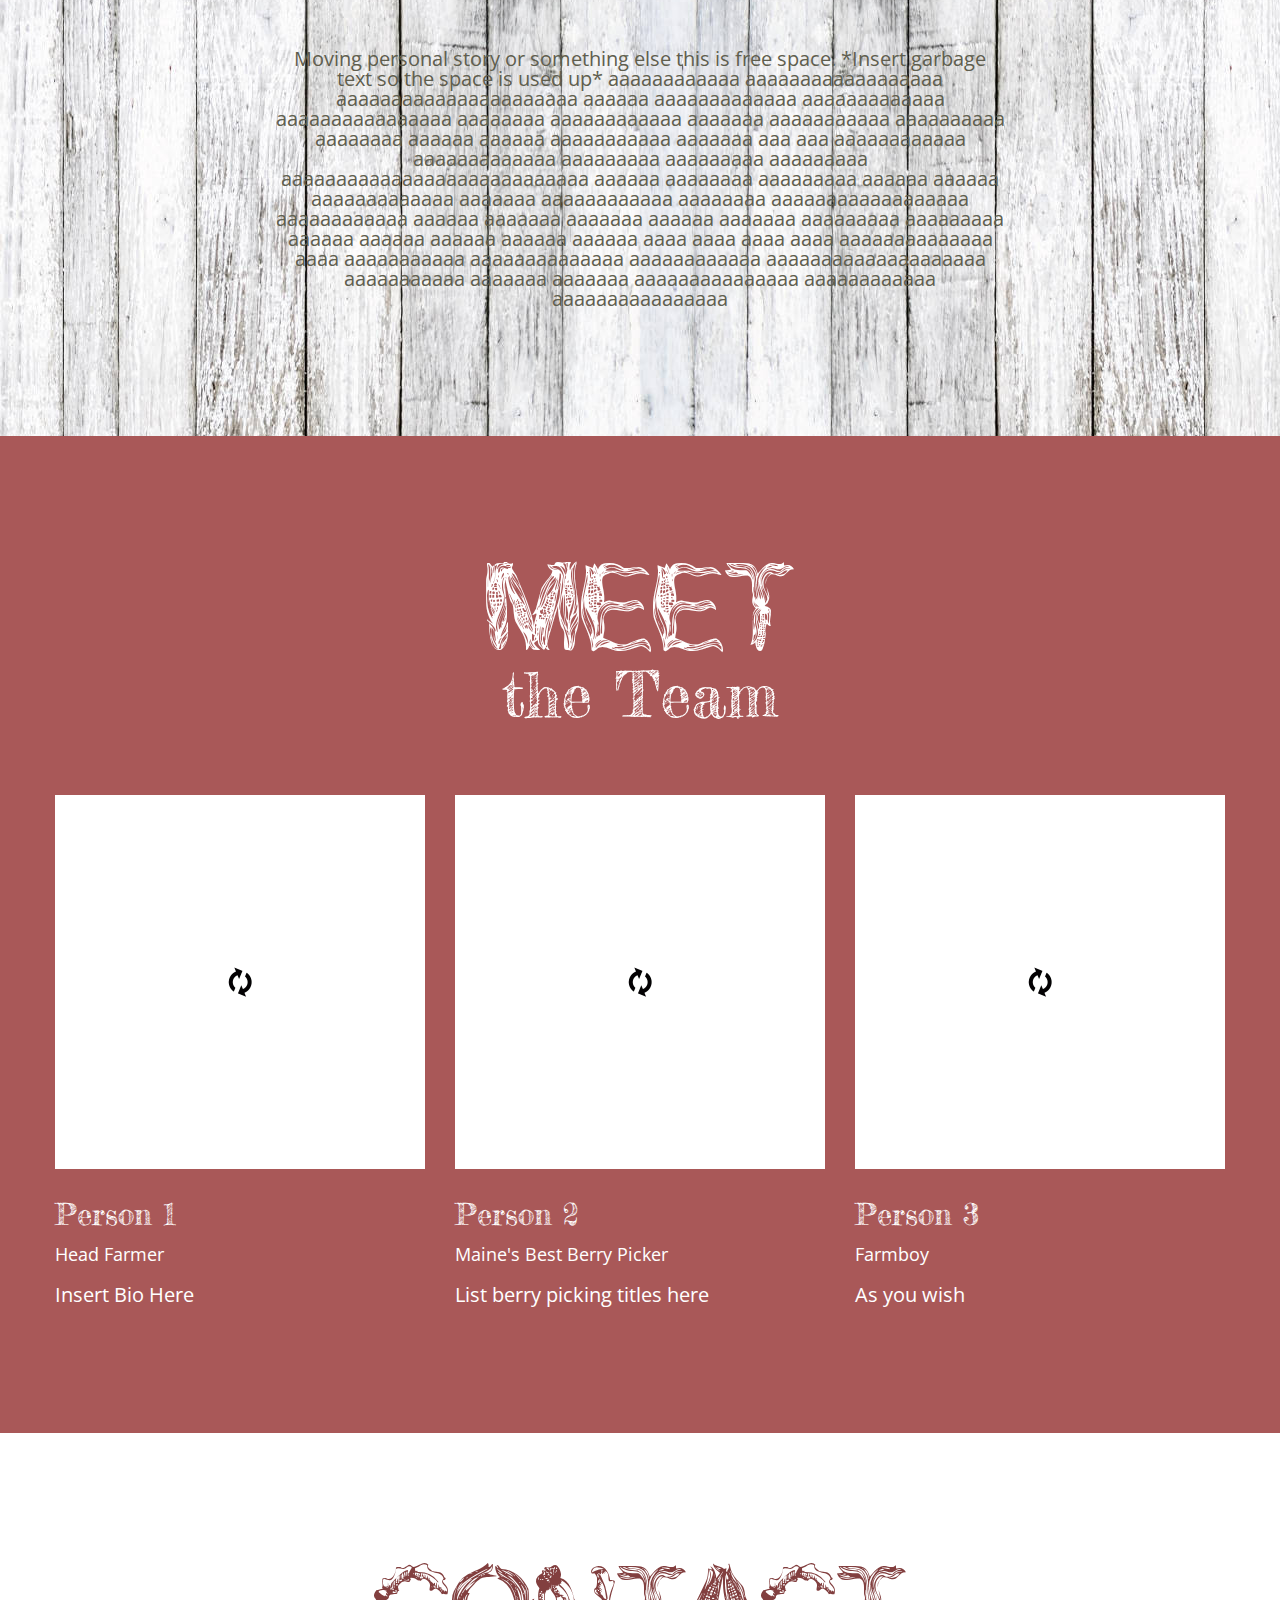
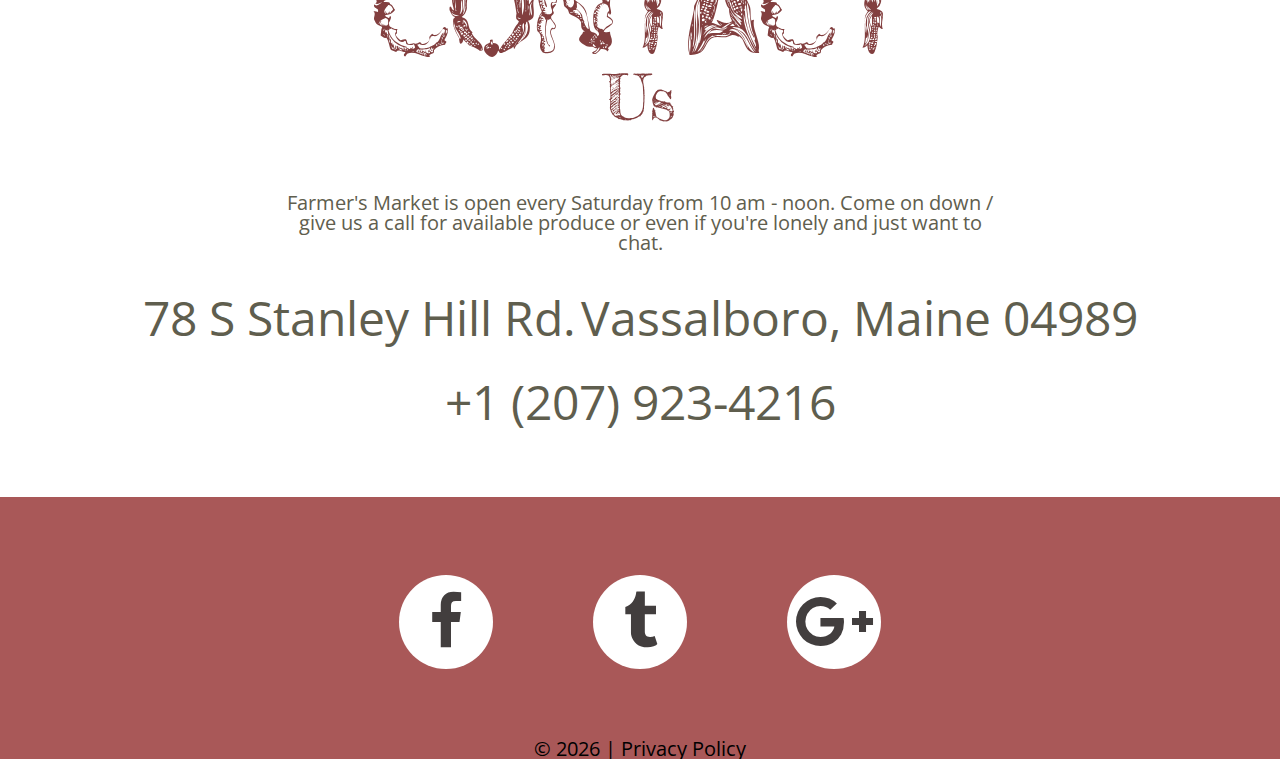
==== commit 073101d8: "darkened header" ====
--- a/index.html
+++ b/index.html
@@ -196,7 +196,7 @@
         <section class="well well__offset-2">
             <div class="container center">
                 <h2><em>Contact </em>Us</h2>
-                <p class="indents-2">Farmer's Market is open every Saturday from 10 am - noon. Come on down or give us a call if you're looking for produce or even lonely and just want to chat.</p>
+                <p class="indents-2">Farmer's Market is open every Saturday from 10 am - noon. Come on down / give us a call for available produce or even if you're lonely and just want to chat.</p>
                 <address class="address-1">
                     <p><em>78 S Stanley Hill Rd.</em>
                     	<em>Vassalboro, Maine 04989</em></p>
--- a/css/camera.css
+++ b/css/camera.css
@@ -1,8 +1,7 @@
 @font-face {
-    font-family: "Pinewood";
-    src: url('PINEWOOD.ttf');
-}
-@import url(https://fonts.googleapis.com/css?family=Fredericka+the+Great);
+    font-family: "Klondike";
+    src: url('Klondike.ttf');
+}
 /*========================================================
                         Camera
 =========================================================*/
@@ -21,8 +20,8 @@
   padding: 0 20px 15px;
   display: inline-block;
   overflow: hidden;
-  font-family: 'Fredericka the Great';
-  font-size: 150px;
+  font-family: 'Klondike';
+  font-size: 200px;
   line-height: 220px;
   font-weight: 400;
   color: #ffffff;
@@ -50,6 +49,7 @@
 }
 .camera_wrap img {
   max-width: none !important;
+  filter: brightness(80%);
 }
 .camera_fakehover {
   height: 100%;
